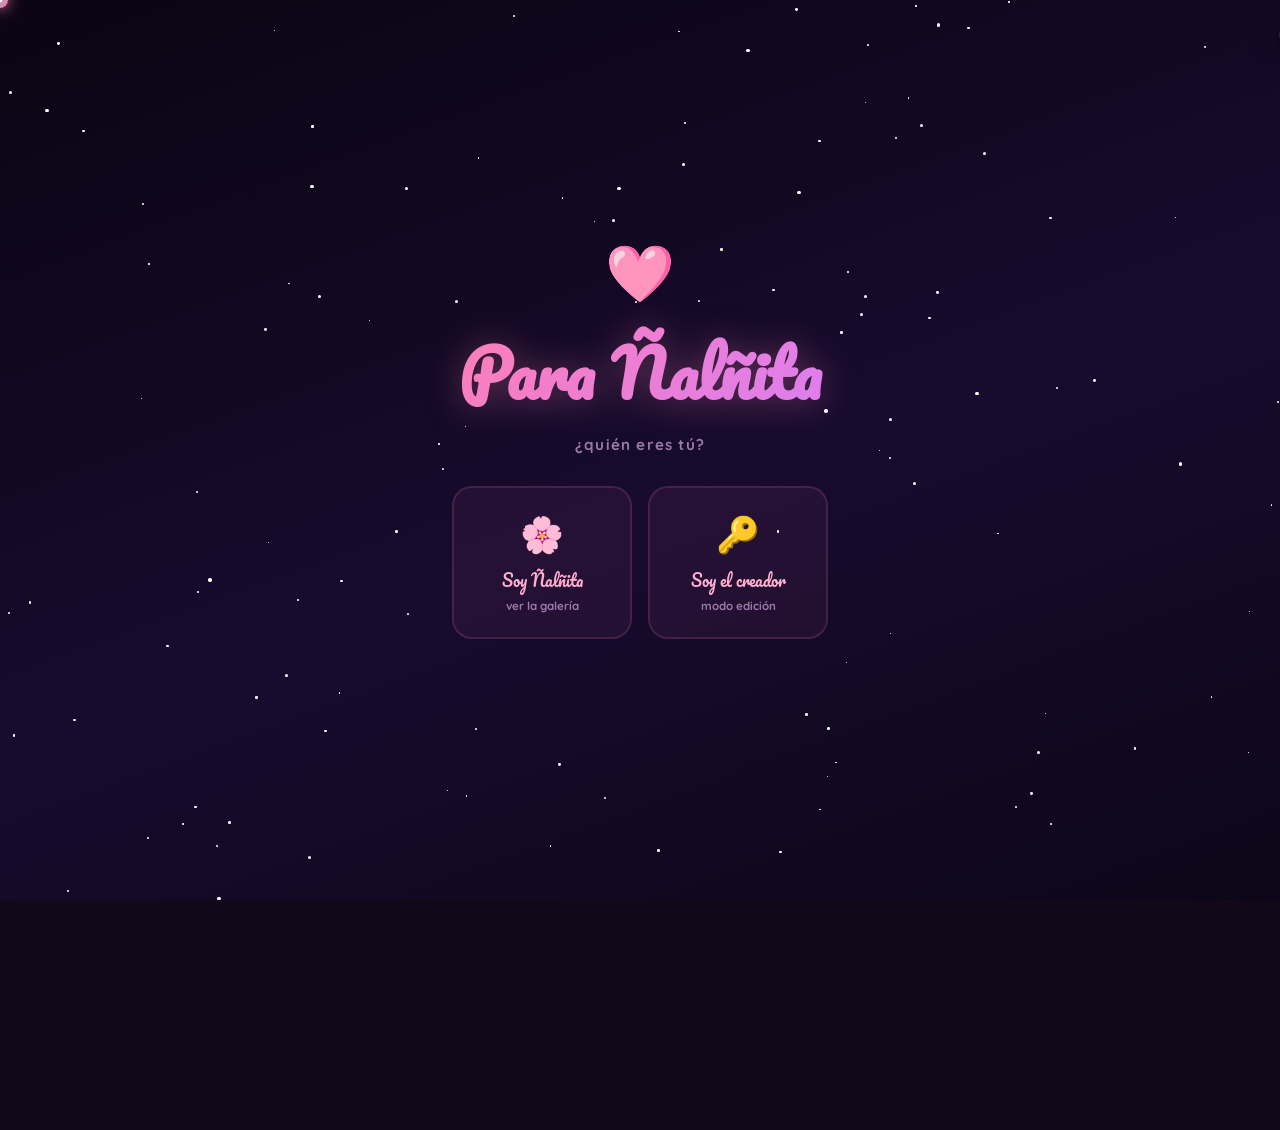
==== index.html @ c42ea097 "Add files via upload" ====
<!DOCTYPE html>
<html lang="es">
<head>
  <meta charset="UTF-8">
  <meta name="viewport" content="width=device-width, initial-scale=1.0">
  <title>Para Ñalñita 🩷</title>
  <link rel="stylesheet" href="styles.css">
</head>
<body>

<div id="cursor"></div>
<div id="cursor-dot"></div>
<div id="bg"></div>
<div id="grain"></div>
<div id="ep-container" style="position:fixed;inset:0;z-index:2;pointer-events:none;overflow:hidden"></div>
<div id="toast"></div>

<!-- ═══ PANTALLA DE LOGIN ═══ -->
<div id="login-screen">
  <div class="login-bg">
    <div class="star-field" id="login-stars"></div>
  </div>
  <div class="login-inner">
    <div class="login-crown">🩷</div>
    <h1 class="login-title">Para Ñalñita</h1>
    <p class="login-sub">¿quién eres tú?</p>

    <div class="login-cards">

      <!-- Tarjeta ella -->
      <div class="login-card" id="card-guest" onclick="selectRole('guest')">
        <div class="login-card-emoji">🌸</div>
        <div class="login-card-name">Soy Ñalñita</div>
        <div class="login-card-hint">ver la galería</div>
      </div>

      <!-- Tarjeta creador -->
      <div class="login-card" id="card-admin" onclick="selectRole('admin')">
        <div class="login-card-emoji">🔑</div>
        <div class="login-card-name">Soy el creador</div>
        <div class="login-card-hint">modo edición</div>
      </div>

    </div>

    <!-- input contraseña (aparece al seleccionar) -->
    <div class="login-pass-wrap" id="login-pass-wrap">
      <p class="login-pass-label" id="login-pass-label">contraseña</p>
      <input type="password" id="login-pass-input" placeholder="••••••••"
             onkeydown="if(event.key==='Enter') confirmLogin()">
      <p class="login-pass-err" id="login-pass-err">contraseña incorrecta 💔</p>
      <button class="login-pass-btn" onclick="confirmLogin()">Entrar →</button>
    </div>

  </div>
</div>

<!-- ═══ BIENVENIDA (después del login) ═══ -->
<div id="welcome" style="display:none">
  <div class="wbg">
    <div class="star-field" id="star-field"></div>
  </div>
  <div class="welcome-inner">
    <h1 class="w-para">
      <span class="w-for">Para Ti</span>
      <span class="w-name" id="welcome-name">Hermana Ñalñita</span>
    </h1>
    <p class="w-sub" id="welcome-msg">Con Cariño</p>

    <div class="w-icons">
      <span class="wi" style="animation-delay:0s">🩷</span>
      <span class="wi" style="animation-delay:.15s">✨</span>
      <span class="wi" style="animation-delay:.3s">🌸</span>
      <span class="wi" style="animation-delay:.45s">🐢</span>
      <span class="wi" style="animation-delay:.6s">🎵</span>
      <span class="wi" style="animation-delay:.75s">🌸</span>
      <span class="wi" style="animation-delay:.9s">✨</span>
      <span class="wi" style="animation-delay:1.05s">🩷</span>
    </div>

    <button class="btn-enter" onclick="enterGallery()">
      <span>Entrar ✨</span>
      <span class="btn-enter-arrow">→</span>
    </button>
  </div>
</div>

<!-- ═══ PRINCIPAL ═══ -->
<div id="main">
  <header class="site-header">
    <div class="header-rule"></div>
    <div class="title-wrap">
      <span class="title-deco left">🌸</span>
      <h1 class="site-title">Para Ñalñita</h1>
      <span class="title-deco right">🌸</span>
    </div>
    <p class="site-sub">🎵 toca un personaje para escuchar su canción 🎵</p>
  </header>

  <div class="gallery-wrap" id="gallery">
    <!-- solo admin ve este botón -->
    <div class="add-card" id="add-card-btn" onclick="openAdd()" style="display:none">
      <div class="add-plus">＋</div>
      <span>Agregar</span>
    </div>
  </div>
</div>

<!-- ═══ REPRODUCTOR ═══ -->
<div id="player">
  <img id="p-img" src="" alt="">
  <div id="p-info">
    <div id="p-name">—</div>
    <div id="p-song">—</div>
  </div>
  <div class="wave" id="p-wave">
    <div class="wb"></div><div class="wb"></div><div class="wb"></div>
    <div class="wb"></div><div class="wb"></div><div class="wb"></div>
  </div>
  <input type="range" id="p-vol" min="0" max="1" step="0.01" value="0.75" title="Volumen">
  <button class="pbtn" id="btn-pp" onclick="togglePlay()">⏸</button>
</div>

<div id="lyrics-panel">
  <div class="lp-title">🎵</div>
  <div id="lp-lines-wrap">
    <ul id="lp-lines"></ul>
  </div>
</div>

<!-- orbes de luz fondo -->
<div class="orb" style="width:340px;height:340px;top:10%;left:5%;background:radial-gradient(circle,rgba(255,126,179,.35),transparent);animation-duration:12s;animation-delay:0s"></div>
<div class="orb" style="width:260px;height:260px;top:55%;right:8%;background:radial-gradient(circle,rgba(217,126,245,.3),transparent);animation-duration:15s;animation-delay:-5s"></div>
<div class="orb" style="width:200px;height:200px;bottom:15%;left:35%;background:radial-gradient(circle,rgba(168,85,247,.25),transparent);animation-duration:10s;animation-delay:-3s"></div>
<div class="orb" style="width:180px;height:180px;top:30%;right:30%;background:radial-gradient(circle,rgba(99,102,241,.2),transparent);animation-duration:18s;animation-delay:-8s"></div>

<!-- ═══ BOTÓN FLOTANTE MENSAJES ═══ -->
<button id="msg-fab" onclick="openMemModal()" title="Mensajes para ti">
  💌
  <span id="msg-fab-badge"></span>
</button>

<!-- ═══ BOTÓN DEDICATORIA — tarjeta grande ═══ -->
<div class="dedica-fab" id="fab-dedica2" onclick="openDedica(2)">
  <div class="dedica-fab-border"></div>
  <div class="dedica-fab-inner">
    <img class="dedica-fab-img" id="dedica-fab-img" src="Val.png"
         onerror="this.src='https://via.placeholder.com/160x213/1a0a2e/a855f7?text=🎵'">
    <div class="dedica-fab-overlay"></div>
    <div class="dedica-fab-play">▶</div>
    <div class="dedica-fab-content">
      <div class="dedica-fab-note">💜 para ti</div>
      <div class="dedica-fab-song">The Messenger</div>
      <div class="dedica-fab-artist">Linkin Park</div>
    </div>
  </div>
</div>

<!-- ═══ MODAL DEDICATORIA — The Messenger ═══ -->
<div class="dedica-modal" id="dedica-modal-2">
  <div class="dedica-modal-back" onclick="closeDedica(2)"></div>
  <div class="dedica-modal-box">
    <button class="dedica-modal-x" onclick="closeDedica(2)">✕</button>
    <div class="dedica-modal-hdr">
      <div class="dedica-modal-hdr-bg" id="dm2-bg"></div>
      <div class="dedica-modal-hdr-inner">
        <img class="dedica-modal-img" id="dm2-img" src="" alt="">
        <div class="dedica-modal-title">Para ti</div>
        <div class="dedica-modal-sub" style="color:rgba(99,102,241,.8)">otro recuerdo especial 💜</div>
      </div>
    </div>
    <div class="dedica-modal-body">
      <div class="dedica-player">
        <span class="dedica-player-icon">🎵</span>
        <div class="dedica-player-info">
          <div class="dedica-player-song">The Messenger</div>
          <div class="dedica-player-artist">Linkin Park</div>
        </div>
        <button class="dedica-play-btn" id="dm2-btn" onclick="toggleDedica(2)">▶</button>
      </div>
      <div class="dedica-lyrics-box" id="dm2-lyrics">
        <div id="dm2-lines"></div>
      </div>
      <!-- ESCRIBE AQUÍ TU CARTA PARA EL RECUERDO 2 -->
      <div class="dedica-carta" id="dm2-carta">
        Hermana Ñalñita, ya son unos añitos que te conozco, y la verdad me alegra mucho tenerte en mi vida.
Quiero decirte que te quiero y te aprecio muchísimo como amiga. Me divierto mucho jugando contigo o cuando estamos chismeando.
Sabes que para cualquier cosa estoy aquí para ti.
Te dedico esta canción, espero que te guste. 
Puse esa imagen por que el cel donde tenia cuando jugabamos plato se petateo 😿
      </div>
    </div>
  </div>
</div>

<!-- ═══ MODAL PERSONAJE ═══ -->
<div id="modal">
  <div id="modal-back" onclick="closeModal()"></div>
  <div id="modal-back-img"></div>
  <div id="modal-box">
    <button id="modal-x" onclick="closeModal()">✕</button>
    <div class="modal-hdr">
      <div class="modal-hdr-bg" id="modal-hdr-bg"></div>
      <div class="modal-hdr-overlay"></div>
      <div class="modal-hdr-inner">
        <img id="modal-img" src="" alt="">
        <div id="modal-name"></div>
        <div id="modal-series"></div>
      </div>
    </div>
    <div class="modal-body">
      <div class="mini-player">
        <span class="mini-note">🎵</span>
        <div class="mini-info">
          <div class="mini-song" id="m-song"></div>
          <div class="mini-now">reproduciendo ahora</div>
        </div>
        <div class="mini-wave">
          <div class="mwb" id="mwb1"></div><div class="mwb" id="mwb2"></div>
          <div class="mwb" id="mwb3"></div><div class="mwb" id="mwb4"></div>
        </div>
      </div>
      <div class="lyrics-box">
        <span class="sec-lbl">🎤 letras</span>

        <!-- barra admin: solo visible si isAdmin -->
        <div class="lyrics-admin-bar" id="lyrics-admin-bar" style="display:none">
          <input class="fetch-artist-input" id="fetch-artist"
                 placeholder="artista (ej: Paulo Londra)">
          <button class="btn-fetch-lyrics" id="btn-fetch" onclick="adminFetchLyrics()">
            <span id="fetch-icon">🔍</span> Buscar letras
          </button>
          <span class="fetch-status" id="fetch-status"></span>
        </div>

        <div id="modal-lyrics"></div>
      </div>
      <div class="dedica-wrap">
        <div class="dedica-top">
          <span class="dedica-ico">💌</span>
          <div>
            <div class="dedica-title">Mensajes para ti</div>
            <div class="dedica-hint">escribe lo que sientas, se guarda aquí para siempre</div>
          </div>
        </div>
        <div class="saved-cards" id="saved-cards"></div>
        <textarea class="dedica-ta" id="dedica-ta" placeholder="escribe algo bonito aquí... 🌸" rows="3"></textarea>
        <div class="dedica-footer">
          <button class="btn-save" onclick="saveDedica()">guardar 🩷</button>
          <span class="save-ok" id="save-ok">¡guardado! ✨</span>
        </div>
      </div>
    </div>
  </div>
</div>

<!-- ═══ MODAL MENSAJES / RECUERDOS ═══ -->
<div id="mem-modal">
  <div id="mem-back" onclick="closeMemModal()"></div>
  <div id="mem-box">
    <div class="mem-hdr">
      <span class="mem-hdr-icon">💌</span>
      <div class="mem-hdr-info">
        <div class="mem-hdr-title">Mensajes para ti</div>
        <div class="mem-hdr-sub" id="mem-count">cargando...</div>
      </div>
      <button id="mem-x" onclick="closeMemModal()">✕</button>
    </div>

    <div id="mem-list"></div>

    <!-- Formulario solo visible para admin -->
    <div class="mem-form" id="mem-form" style="display:none">
      <div class="mem-img-drop" id="mem-img-drop" onclick="document.getElementById('mem-fi').click()">
        <div class="mem-img-placeholder" id="mem-img-placeholder">
          <span class="mem-img-placeholder-icon">🖼</span>
          <span class="mem-img-placeholder-text">Agregar imagen (opcional)</span>
        </div>
      </div>
      <input type="file" id="mem-fi" accept="image/*" style="display:none"
             onchange="previewMemImg()">
      <textarea class="mem-textarea" id="mem-text"
                placeholder="escribe un mensaje o recuerdo para ella... 🌸" rows="3"></textarea>
      <button class="mem-send" onclick="addMemory()">Enviar mensaje 🩷</button>
    </div>
  </div>
</div>

<!-- ═══ MODAL AGREGAR PERSONAJE (solo admin) ═══ -->
<div id="add-modal">
  <div id="add-bg" onclick="closeAdd()"></div>
  <div id="add-box">
    <div class="fm-title">+ Nuevo Personaje</div>
    <div class="fm-g">
      <label class="fm-l">Nombre</label>
      <input class="fm-i" id="fn" placeholder="Kirby, Paulo Londra...">
    </div>
    <div class="fm-g">
      <label class="fm-l">Serie / Artista</label>
      <input class="fm-i" id="fseries" placeholder="Kirby's Dream Land...">
    </div>
    <div class="fm-g">
      <label class="fm-l">Categoría</label>
      <select class="fm-i" id="fcat">
        <option value="kirby">Kirby</option>
        <option value="paulo">Paulo</option>
        <option value="alondra">Alondra</option>
        <option value="peach">🍑 Peach</option>
        <option value="fav">⭐ Favorito</option>
      </select>
    </div>
    <div class="fm-g">
      <label class="fm-l">🖼 Imagen</label>
      <div class="file-drop" id="img-drop" onclick="document.getElementById('fi').click()">
        <div class="file-drop-preview" id="img-preview">
          <span class="file-drop-icon">🖼</span>
          <span class="file-drop-text">Toca para elegir imagen</span>
          <span class="file-drop-hint">.jpg .png .webp .gif</span>
        </div>
      </div>
      <input type="file" id="fi" accept="image/*" style="display:none"
             onchange="previewFile('fi','img-preview','img-drop','image')">
    </div>
    <div class="fm-g">
      <label class="fm-l">🎵 Canción (mp3)</label>
      <div class="file-drop" id="song-drop" onclick="document.getElementById('fa').click()">
        <div class="file-drop-preview" id="song-preview">
          <span class="file-drop-icon">🎵</span>
          <span class="file-drop-text">Toca para elegir canción</span>
          <span class="file-drop-hint">.mp3 .ogg .wav</span>
        </div>
      </div>
      <input type="file" id="fa" accept="audio/*" style="display:none"
             onchange="previewFile('fa','song-preview','song-drop','audio')">
    </div>
    <div class="fm-g">
      <label class="fm-l">Nombre de la canción</label>
      <input class="fm-i" id="fsn" placeholder="Nena Maldición">
    </div>
    <div class="fm-g">
      <label class="fm-l">📝 Letras sincronizadas</label>
      <textarea class="fm-ta" id="fly" rows="5"
        placeholder="0:00 primera línea&#10;0:05 segunda línea&#10;0:10 tercera línea"></textarea>
      <div class="fm-hint">Formato: minuto:segundo espacio letra — ej: 0:15 te quiero mucho</div>
    </div>
    <button class="fm-btn" onclick="addChar()">Agregar a la galería</button>
  </div>
</div>

<audio id="aud"></audio>
<script src="data.js"></script>
<script src="app.js"></script>
</body>
</html>
---- styles.css ----
/* =====================================================
   styles.css
   ===================================================== */

@import url('https://fonts.googleapis.com/css2?family=Quicksand:wght@500;600;700&family=Pacifico&family=Klee+One&display=swap');

:root {
  --bg0:   #110818;
  --bg1:   #1a0f28;
  --card:  #1e1130;
  --rose:  #ff7eb3;
  --rose2: #ffaed0;
  --rose3: #ffd6ea;
  --lila:  #d97ef5;
  --lila2: #ead5ff;
  --peach: #ffb7a0;
  --white: #fff0f8;
  --muted: #9b7aaa;
  --r:     24px;
}

*, *::before, *::after { margin:0; padding:0; box-sizing:border-box; cursor:none !important; }
html { scroll-behavior:smooth; }
body { font-family:'Quicksand',sans-serif; background:var(--bg0); color:var(--white); min-height:100vh; overflow-x:hidden; }

/* CURSOR */
#cursor { width:16px;height:16px;background:radial-gradient(circle at 35% 35%,rgba(255,255,255,.6),var(--rose));border-radius:50%;position:fixed;z-index:99999;pointer-events:none;transform:translate(-50%,-50%);transition:width .2s,height .2s,background .25s;box-shadow:0 0 14px rgba(255,126,179,.8),0 0 28px rgba(255,126,179,.3);mix-blend-mode:screen; }
#cursor.big { width:40px;height:40px;background:radial-gradient(circle at 35% 35%,rgba(255,255,255,.5),var(--lila));box-shadow:0 0 22px rgba(217,126,245,.8); }
#cursor-dot { width:5px;height:5px;background:var(--rose3);border-radius:50%;position:fixed;z-index:99998;pointer-events:none;transform:translate(-50%,-50%);transition:left .09s,top .09s; }

/* FONDO */
#bg { position:fixed;inset:0;z-index:0;background:radial-gradient(ellipse 70% 55% at 15% 15%,rgba(255,126,179,.13) 0%,transparent 65%),radial-gradient(ellipse 55% 45% at 85% 75%,rgba(217,126,245,.12) 0%,transparent 60%),radial-gradient(ellipse 40% 35% at 50% 50%,rgba(255,183,160,.07) 0%,transparent 70%),var(--bg0); }
#grain { position:fixed;inset:0;z-index:1;pointer-events:none;opacity:.22;background-image:url("data:image/svg+xml,%3Csvg viewBox='0 0 256 256' xmlns='http://www.w3.org/2000/svg'%3E%3Cfilter id='n'%3E%3CfeTurbulence type='fractalNoise' baseFrequency='0.9' numOctaves='4' stitchTiles='stitch'/%3E%3C/filter%3E%3Crect width='100%25' height='100%25' filter='url(%23n)'/%3E%3C/svg%3E");background-size:180px; }

.ep { position:fixed;pointer-events:none;z-index:2;animation:epFloat linear infinite;user-select:none; }
@keyframes epFloat { 0%{transform:translateY(106vh) rotate(0deg);opacity:0}7%{opacity:.75}93%{opacity:.75}100%{transform:translateY(-6vh) rotate(540deg);opacity:0} }

/* BIENVENIDA */
#welcome { position:fixed;inset:0;z-index:5000;display:flex;align-items:center;justify-content:center;flex-direction:column;transition:opacity 1s ease,transform 1s ease; }
#welcome.out { opacity:0;transform:scale(1.06);pointer-events:none; }
.wbg { position:absolute;inset:0;background:linear-gradient(160deg,#0a0412 0%,#180b2e 55%,#0d0618 100%);overflow:hidden; }
.star { position:absolute;border-radius:50%;background:#fff;animation:twk ease-in-out infinite; }
@keyframes twk { 0%,100%{opacity:.12;transform:scale(1)}50%{opacity:.9;transform:scale(1.6)} }
.glow-line { position:absolute;height:1px;opacity:0;background:linear-gradient(90deg,transparent,var(--rose),var(--lila),transparent);animation:glowScan linear infinite;pointer-events:none; }
@keyframes glowScan { 0%{opacity:0;transform:translateY(-80px)}10%{opacity:.35}90%{opacity:.35}100%{opacity:0;transform:translateY(110vh)} }

.welcome-inner { position:relative;z-index:2;text-align:center;padding:2rem;max-width:560px; }
.w-eyebrow { font-size:.85rem;letter-spacing:.4em;font-weight:700;text-transform:uppercase;color:var(--rose2);opacity:.8;margin-bottom:.8rem;animation:fadeUp .8s ease .2s both; }
.w-para { line-height:.9;animation:fadeUp .8s ease .4s both; }
.w-for { font-family:'Quicksand',sans-serif;font-size:clamp(2rem,5.5vw,3.5rem);font-weight:700;color:var(--rose2);display:block;opacity:.7;letter-spacing:.14em;text-transform:uppercase; }
.w-name { font-family:'Pacifico',cursive;font-size:clamp(3.8rem,11vw,7.5rem);display:block;background:linear-gradient(130deg,var(--rose),var(--lila),var(--rose2),var(--peach));background-size:250% 250%;-webkit-background-clip:text;-webkit-text-fill-color:transparent;background-clip:text;animation:fadeUp .8s ease .4s both,nameShift 4s ease infinite .9s;filter:drop-shadow(0 0 32px rgba(255,126,179,.45)); }
@keyframes nameShift { 0%,100%{background-position:0% 50%}50%{background-position:100% 50%} }
.w-sub { color:var(--muted);font-size:1rem;font-weight:600;margin-top:.9rem;animation:fadeUp .8s ease .7s both; }
.w-sub span { color:var(--rose2); }
.w-icons { display:flex;justify-content:center;gap:.65rem;margin-top:1.5rem;font-size:1.5rem;animation:fadeUp .8s ease 1s both; }
.wi { animation:wiPop ease-in-out infinite; }
@keyframes wiPop { 0%,100%{transform:scale(1) rotate(-5deg)}50%{transform:scale(1.4) rotate(5deg)} }

.btn-enter { margin-top:2.2rem;display:inline-flex;align-items:center;gap:.7rem;background:linear-gradient(135deg,var(--rose),var(--lila));background-size:200% 200%;animation:fadeUp .8s ease 1.2s both,btnShift 3s ease infinite 1.5s;border:none;border-radius:100px;padding:.9rem 2.6rem;font-family:'Quicksand',sans-serif;font-weight:700;font-size:1.1rem;color:#fff;cursor:pointer !important;letter-spacing:.06em;box-shadow:0 8px 32px rgba(255,126,179,.45),0 2px 0 rgba(255,255,255,.15) inset;position:relative;overflow:hidden;transition:box-shadow .3s; }
@keyframes btnShift { 0%,100%{background-position:0% 50%}50%{background-position:100% 50%} }
.btn-enter::before { content:'';position:absolute;inset:0;background:linear-gradient(90deg,transparent,rgba(255,255,255,.25),transparent);transform:translateX(-100%); }
.btn-enter:hover::before { transform:translateX(100%);transition:transform .5s ease; }
.btn-enter:hover { box-shadow:0 12px 44px rgba(255,126,179,.7); }
.btn-enter-arrow { transition:transform .3s; }
.btn-enter:hover .btn-enter-arrow { transform:translateX(5px); }
@keyframes fadeUp { from{opacity:0;transform:translateY(22px)}to{opacity:1;transform:translateY(0)} }

/* HEADER */
.site-header { text-align:center;padding:3rem 1rem 1.5rem;position:relative; }
.header-rule { width:100%;max-width:500px;height:2px;margin:0 auto 2rem;background:linear-gradient(90deg,transparent,var(--rose),var(--lila),var(--rose),transparent);opacity:.45;border-radius:1px; }
.title-wrap { position:relative;display:inline-block; }
.title-deco { position:absolute;top:50%;transform:translateY(-50%);font-size:1.6rem;opacity:.5;animation:decoPop 2.5s ease-in-out infinite;pointer-events:none; }
.title-deco.left  { right:calc(100% + .8rem); }
.title-deco.right { left:calc(100% + .8rem); }
@keyframes decoPop { 0%,100%{transform:translateY(-50%) scale(1) rotate(-8deg)}50%{transform:translateY(-60%) scale(1.25) rotate(8deg)} }
.site-title { font-family:'Pacifico',cursive;font-size:clamp(2.4rem,5.5vw,4.5rem);background:linear-gradient(130deg,var(--rose),var(--lila),var(--rose2));background-size:250% 250%;-webkit-background-clip:text;-webkit-text-fill-color:transparent;background-clip:text;animation:nameShift 5s ease infinite;filter:drop-shadow(0 2px 16px rgba(255,126,179,.3));line-height:1.1; }
.site-sub { color:var(--muted);font-size:.85rem;font-weight:700;margin-top:.5rem;letter-spacing:.08em; }

/* FILTROS */
.filter-bar { display:flex;justify-content:center;gap:.55rem;margin-top:1.4rem;flex-wrap:wrap; }
.fpill { background:rgba(255,126,179,.06);border:1.5px solid rgba(255,126,179,.18);border-radius:100px;padding:.38rem 1.1rem;font-size:.78rem;font-weight:700;color:var(--muted);cursor:pointer !important;transition:all .22s ease;letter-spacing:.05em; }
.fpill:hover,.fpill.active { background:linear-gradient(135deg,rgba(255,126,179,.22),rgba(217,126,245,.22));border-color:var(--rose);color:var(--rose2);transform:translateY(-2px);box-shadow:0 4px 14px rgba(255,126,179,.18); }

/* ══════════════════════════════════════════
   GALERÍA
══════════════════════════════════════════ */
.gallery-wrap {
  max-width: 980px;
  margin: 2rem auto;
  padding: 0 2rem 11rem;
  display: grid;
  grid-template-columns: repeat(4, 1fr);
  gap: 1.3rem;
}
@media (max-width: 980px) { .gallery-wrap { grid-template-columns: repeat(3,1fr); } }
@media (max-width: 660px) { .gallery-wrap { grid-template-columns: repeat(2,1fr); } }

/* ── tarjeta normal ── */
.char-card {
  position: relative; border-radius: var(--r); overflow: hidden;
  aspect-ratio: 1; cursor: pointer !important;
  background: var(--card);
  border: 1.5px solid rgba(255,126,179,.12);
  box-shadow: 0 6px 24px rgba(0,0,0,.5);
  transition: transform .38s cubic-bezier(.34,1.56,.64,1), box-shadow .3s;
  animation: cardIn .6s ease both;
  /* forzar tamaño consistente aunque no haya imagen */
  min-height: 0;
  width: 100%;
}
@keyframes cardIn {
  0%   { opacity:0; transform:scale(.55) translateY(40px) rotate(-6deg); }
  70%  { transform:scale(1.04) translateY(-4px) rotate(1deg); }
  100% { opacity:1; transform:scale(1) translateY(0) rotate(0deg); }
}

/* hover normal */
.char-card:hover {
  transform: scale(1.07) translateY(-8px);
  box-shadow: 0 22px 50px rgba(0,0,0,.6), 0 0 0 2px rgba(255,126,179,.4);
  z-index: 2;
}
.char-card:nth-child(2n):hover { transform: scale(1.07) translateY(-8px) rotate(.8deg); }
.char-card:nth-child(3n):hover { transform: scale(1.07) translateY(-8px) rotate(-.8deg); }

/* imagen */
.char-card img {
  width:100%; height:100%; object-fit:cover; display:block;
  transition: transform .55s ease, filter .4s;
  filter: brightness(.88) saturate(1.1);
}
.char-card:hover img { transform: scale(1.13); filter: brightness(1.05) saturate(1.3); }

/* shimmer de luz al hover */
.char-card::after {
  content: '';
  position: absolute; top: 0; left: -75%;
  width: 50%; height: 100%;
  background: linear-gradient(90deg, transparent, rgba(255,255,255,.07), transparent);
  transform: skewX(-18deg);
  transition: left .6s ease;
  pointer-events: none; z-index: 4;
}
.char-card:hover::after { left: 130%; }

/* overlay gradiente */
.card-ov {
  position: absolute; inset: 0;
  background: linear-gradient(
    to top,
    rgba(15,4,28,.96) 0%,
    rgba(160,40,120,.22) 50%,
    transparent 100%
  );
  opacity: 0; transition: opacity .32s;
  display: flex; flex-direction: column; justify-content: flex-end; padding: 1.2rem;
}
.char-card:hover .card-ov { opacity: 1; }

.ov-name {
  font-family: 'Pacifico', cursive; font-size: 1.15rem;
  color: var(--white); transform: translateY(10px); transition: transform .3s;
  text-shadow: 0 2px 10px rgba(0,0,0,.6);
}
.char-card:hover .ov-name { transform: translateY(0); }

.ov-song {
  font-size: .73rem; font-weight: 700; color: var(--rose2); margin-top: 4px;
  transform: translateY(10px); transition: transform .3s .05s;
  display: flex; align-items: center; gap: .3rem;
}
.char-card:hover .ov-song { transform: translateY(0); }

/* borde arcoíris hover */
.card-glow {
  position: absolute; inset: -2px; border-radius: calc(var(--r)+2px);
  background: linear-gradient(135deg,var(--rose),var(--lila),var(--peach),var(--rose2),var(--rose));
  background-size: 300% 300%;
  animation: glowShift 2.2s linear infinite paused;
  z-index: -1; opacity: 0; transition: opacity .3s;
}
.char-card:hover .card-glow { opacity: 1; animation-play-state: running; }
@keyframes glowShift { 0%{background-position:0%} 100%{background-position:300%} }

/* playing */
.char-card.playing {
  animation: cardIn .6s ease both, playPulse 2.2s ease-in-out infinite;
  box-shadow: 0 0 0 2.5px var(--rose), 0 0 40px rgba(255,126,179,.6);
}
@keyframes playPulse {
  0%,100% { box-shadow: 0 0 0 2.5px var(--rose),   0 0 30px rgba(255,126,179,.4); }
  50%     { box-shadow: 0 0 0 3.5px var(--lila), 0 0 60px rgba(217,126,245,.75); }
}

/* badge nota */
.note-badge {
  position: absolute; top: 10px; right: 10px; z-index: 3;
  background: rgba(14,6,22,.85); border: 1px solid rgba(255,126,179,.35);
  border-radius: 50%; width: 34px; height: 34px;
  display: flex; align-items: center; justify-content: center; font-size: 15px;
  transform: scale(0) rotate(-20deg);
  transition: transform .34s cubic-bezier(.34,1.56,.64,1);
  box-shadow: 0 2px 12px rgba(0,0,0,.5);
}
.char-card:hover .note-badge, .char-card.playing .note-badge { transform: scale(1) rotate(0deg); }
.char-card.playing .note-badge { animation: noteSpin 2s ease-in-out infinite; }
@keyframes noteSpin { 0%,100%{transform:scale(1) rotate(0deg)} 50%{transform:scale(1.25) rotate(15deg)} }

/* cat badge normal */
.cat-badge {
  position: absolute; top: 10px; left: 10px; z-index: 3;
  background: rgba(14,6,22,.8); border: 1px solid rgba(255,126,179,.22);
  border-radius: 100px; padding: .2rem .65rem;
  font-size: .62rem; font-weight: 700; letter-spacing: .07em;
  text-transform: uppercase; color: var(--rose2);
}

/* ════════════════════════════════════════
   TARJETAS PAULO — ligeramente más grandes, borde dorado
════════════════════════════════════════ */
.char-card.cat-paulo {
  /* misma columna que las demás pero un poco más elevada */
  border: 2px solid rgba(245,200,66,.3);
  box-shadow: 0 6px 28px rgba(0,0,0,.55), 0 0 16px rgba(245,200,66,.08);
  animation: cardInPaulo .7s ease both;
  transform-origin: center bottom;
}
@keyframes cardInPaulo {
  0%   { opacity:0; transform:scale(.55) translateY(45px) rotate(-5deg); }
  65%  { transform:scale(1.05) translateY(-6px) rotate(1.2deg); }
  100% { opacity:1; transform:scale(1) translateY(0) rotate(0deg); }
}

/* hover Paulo — un poco más que las normales */
.char-card.cat-paulo:hover {
  transform: scale(1.1) translateY(-10px);
  box-shadow:
    0 26px 56px rgba(0,0,0,.65),
    0 0 0 2.5px rgba(245,200,66,.75),
    0 0 40px rgba(245,200,66,.18);
  z-index: 3;
}

/* borde dorado animado en Paulo */
.char-card.cat-paulo .card-glow {
  background: linear-gradient(135deg, #f5c842, #ffe07a, #d97ef5, #ffaed0, #f5c842);
  background-size: 300% 300%;
  animation: goldShift 2s linear infinite paused;
}
.char-card.cat-paulo:hover .card-glow { opacity: 1; animation-play-state: running; }
@keyframes goldShift { 0%{background-position:0%} 100%{background-position:300%} }

/* badge Paulo dorado */
.char-card.cat-paulo .cat-badge {
  background: linear-gradient(135deg, rgba(245,200,66,.25), rgba(14,6,22,.85));
  border-color: rgba(245,200,66,.55);
  color: #f5e07a;
}

/* nota badge Paulo dorado */
.char-card.cat-paulo .note-badge {
  background: linear-gradient(135deg, rgba(245,200,66,.2), rgba(14,6,22,.9));
  border-color: rgba(245,200,66,.45);
}

/* overlay Paulo */
.char-card.cat-paulo .card-ov {
  background: linear-gradient(to top, rgba(12,4,22,.95) 0%, rgba(80,50,0,.18) 55%, transparent 100%);
}
.char-card.cat-paulo .ov-song { color: #f5e07a; }

/* resplandor dorado siempre presente (sutil) */
.char-card.cat-paulo::before {
  content: '';
  position: absolute; inset: 0; border-radius: var(--r);
  background: radial-gradient(ellipse at 50% 100%, rgba(245,200,66,.07), transparent 70%);
  pointer-events: none; z-index: 1;
  transition: opacity .3s;
}
.char-card.cat-paulo:hover::before {
  background: radial-gradient(ellipse at 50% 100%, rgba(245,200,66,.16), transparent 70%);
}

/* estrellita decorativa hover */
.char-card.cat-paulo .note-badge::after {
  content: '✦';
  position: absolute; top: -18px; right: -2px;
  font-size: .65rem; color: #f5e07a;
  opacity: 0; transform: translateY(4px);
  transition: opacity .3s, transform .3s;
  text-shadow: 0 0 6px rgba(245,200,66,.9);
}
.char-card.cat-paulo:hover .note-badge::after { opacity: 1; transform: translateY(0); }

/* playing Paulo */
.char-card.cat-paulo.playing {
  animation: cardInPaulo .7s ease both, pauloPlayPulse 2.2s ease-in-out infinite;
}
@keyframes pauloPlayPulse {
  0%,100% { box-shadow: 0 0 0 2.5px #f5c842, 0 0 30px rgba(245,200,66,.4); }
  50%     { box-shadow: 0 0 0 4px   #ffe07a, 0 0 60px rgba(245,224,66,.65); }
}

/* ── botón agregar ── */
.add-card {
  border-radius: var(--r); aspect-ratio: 1;
  background: rgba(255,126,179,.04);
  border: 2px dashed rgba(255,126,179,.16);
  display: flex; flex-direction: column;
  align-items: center; justify-content: center; gap: .5rem;
  cursor: pointer !important; transition: all .3s ease;
  color: rgba(255,126,179,.38); font-weight: 700; font-size: .88rem;
}
.add-card:hover {
  border-color: var(--rose); color: var(--rose);
  background: rgba(255,126,179,.08);
  transform: scale(1.05) rotate(2deg);
  box-shadow: 0 8px 24px rgba(255,126,179,.15);
}
.add-plus { font-size: 2.8rem; line-height:1; transition: transform .3s; }
.add-card:hover .add-plus { transform: rotate(90deg) scale(1.15); }

/* REPRODUCTOR */
#player { position:fixed;bottom:1.5rem;left:50%;z-index:1000;transform:translateX(-50%) translateY(130px);opacity:0;transition:all .5s cubic-bezier(.34,1.56,.64,1);background:rgba(22,10,36,.92);backdrop-filter:blur(26px) saturate(1.6);border:1.5px solid rgba(255,126,179,.25);border-radius:100px;padding:.75rem 1.5rem;display:flex;align-items:center;gap:1rem;min-width:360px;max-width:92vw;box-shadow:0 8px 40px rgba(0,0,0,.6),0 0 0 1px rgba(255,255,255,.04) inset,0 0 30px rgba(255,126,179,.07); }
#player.on { transform:translateX(-50%) translateY(0);opacity:1; }
#p-img { width:44px;height:44px;border-radius:50%;object-fit:cover;border:2px solid rgba(255,126,179,.5);animation:pSpin 6s linear infinite paused;flex-shrink:0;box-shadow:0 0 14px rgba(255,126,179,.3); }
#p-img.go { animation-play-state:running; }
@keyframes pSpin { 100%{transform:rotate(360deg)} }
#p-info { flex:1;min-width:0; }
#p-name { font-family:'Pacifico',cursive;font-size:.88rem;color:var(--rose2);white-space:nowrap;overflow:hidden;text-overflow:ellipsis; }
#p-song { font-size:.72rem;font-weight:700;color:var(--muted);margin-top:2px;white-space:nowrap;overflow:hidden;text-overflow:ellipsis; }
.wave { display:flex;align-items:flex-end;gap:2.5px;height:20px; }
.wb { width:3px;border-radius:2px;background:linear-gradient(to top,var(--rose),var(--lila));animation:wbA ease-in-out infinite paused; }
.wb:nth-child(1){height:6px;animation-delay:0s;animation-duration:.7s}.wb:nth-child(2){height:13px;animation-delay:.1s;animation-duration:.9s}.wb:nth-child(3){height:19px;animation-delay:.05s;animation-duration:.6s}.wb:nth-child(4){height:10px;animation-delay:.15s;animation-duration:.8s}.wb:nth-child(5){height:16px;animation-delay:.08s;animation-duration:.75s}.wb:nth-child(6){height:8px;animation-delay:.2s;animation-duration:.65s}
.wave.go .wb { animation-play-state:running; }
@keyframes wbA { 0%,100%{transform:scaleY(.3)}50%{transform:scaleY(1.2)} }
.pbtn { background:linear-gradient(135deg,var(--rose),var(--lila));border:none;border-radius:50%;width:36px;height:36px;font-size:13px;cursor:pointer !important;color:#fff;flex-shrink:0;display:flex;align-items:center;justify-content:center;box-shadow:0 3px 14px rgba(255,126,179,.4);transition:transform .2s,box-shadow .2s; }
.pbtn:hover { transform:scale(1.14);box-shadow:0 5px 22px rgba(255,126,179,.65); }
#p-vol { width:54px;accent-color:var(--rose);cursor:pointer !important; }

/* PANEL LETRAS */
#lyrics-panel { position:fixed;right:1.4rem;top:50%;z-index:900;transform:translateY(-50%) translateX(130%);opacity:0;transition:all .5s cubic-bezier(.34,1.56,.64,1);width:210px;background:rgba(22,10,36,.88);backdrop-filter:blur(18px);border:1.5px solid rgba(255,126,179,.18);border-radius:18px;padding:1.1rem .9rem;box-shadow:0 8px 32px rgba(0,0,0,.5); }
#lyrics-panel.on { transform:translateY(-50%) translateX(0);opacity:1; }
.lp-title { font-family:'Pacifico',cursive;font-size:.9rem;color:var(--rose);text-align:center;margin-bottom:.9rem; }
#lp-lines { list-style:none; }
#lp-lines li { padding:.4rem .55rem;border-radius:8px;font-size:.8rem;color:var(--muted);font-weight:700;transition:all .3s;line-height:1.45; }
#lp-lines li.active { background:linear-gradient(135deg,rgba(255,126,179,.15),rgba(217,126,245,.15));color:var(--rose2);font-size:.88rem;border-left:2.5px solid var(--rose);padding-left:.42rem;transform:translateX(3px); }
#lp-lines li.past { opacity:.28; }

/* MODAL */
#modal { position:fixed;inset:0;z-index:2000;display:flex;align-items:center;justify-content:center;padding:1rem;opacity:0;pointer-events:none;transition:opacity .4s; }
#modal.on { opacity:1;pointer-events:all; }
#modal-back { position:absolute;inset:0;background:rgba(8,3,16,.72);backdrop-filter:blur(16px) saturate(1.5);cursor:pointer !important; }
#modal-back-img { position:absolute;inset:0;background-size:cover;background-position:center;filter:blur(32px) brightness(.28) saturate(1.8);transform:scale(1.15);opacity:0;transition:opacity .6s; }
#modal.on #modal-back-img { opacity:1; }
#modal-box { position:relative;z-index:2;background:rgba(20,9,32,.93);backdrop-filter:blur(28px);border-radius:24px;max-width:580px;width:100%;max-height:90vh;overflow-y:auto;box-shadow:0 24px 80px rgba(0,0,0,.75),0 0 0 1.5px rgba(255,126,179,.18);border:1px solid rgba(255,126,179,.14);transform:scale(.76) translateY(38px) rotate(-2deg);transition:transform .45s cubic-bezier(.34,1.56,.64,1); }
#modal.on #modal-box { transform:scale(1) translateY(0) rotate(0deg); }
#modal-box::-webkit-scrollbar { width:3px; }
#modal-box::-webkit-scrollbar-thumb { background:var(--rose);border-radius:2px; }
#modal-x { position:absolute;top:12px;right:14px;z-index:5;background:rgba(255,255,255,.06);border:1px solid rgba(255,255,255,.1);border-radius:50%;width:30px;height:30px;font-size:14px;display:flex;align-items:center;justify-content:center;color:var(--muted);cursor:pointer !important;transition:transform .25s,color .2s; }
#modal-x:hover { transform:rotate(90deg);color:var(--rose2); }

.modal-hdr { position:relative;overflow:hidden;border-radius:22px 22px 0 0;padding:2.5rem 2rem 2rem; }
.modal-hdr-bg { position:absolute;inset:0;background-size:cover;background-position:center;filter:blur(10px) brightness(.3) saturate(1.7);transform:scale(1.1); }
.modal-hdr-overlay { position:absolute;inset:0;background:linear-gradient(160deg,rgba(255,126,179,.12),rgba(217,126,245,.1));pointer-events:none; }
.modal-hdr-inner { position:relative;z-index:1;text-align:center; }
#modal-img { width:115px;height:115px;border-radius:50%;object-fit:cover;border:3px solid rgba(255,126,179,.6);box-shadow:0 0 28px rgba(255,126,179,.4),0 8px 28px rgba(0,0,0,.5);margin-bottom:.9rem;animation:modalPop .5s cubic-bezier(.34,1.56,.64,1) .15s both; }
@keyframes modalPop { from{transform:scale(.3) rotate(-12deg);opacity:0}to{transform:scale(1);opacity:1} }
#modal-name { font-family:'Pacifico',cursive;font-size:2.2rem;color:var(--white);text-shadow:0 2px 14px rgba(0,0,0,.5); }
#modal-series { color:rgba(255,255,255,.42);font-size:.8rem;font-weight:700;margin-top:.25rem;letter-spacing:.09em;text-transform:uppercase; }

.modal-body { padding:1.4rem 1.6rem 2rem;display:flex;flex-direction:column;gap:1rem; }

.mini-player { background:rgba(255,126,179,.08);border:1px solid rgba(255,126,179,.18);border-radius:14px;padding:.9rem 1rem;display:flex;align-items:center;gap:.9rem; }
.mini-note { font-size:1.4rem; }
.mini-info { flex:1; }
.mini-song { font-family:'Pacifico',cursive;font-size:.95rem;color:var(--rose2); }
.mini-now { font-size:.72rem;font-weight:700;color:var(--muted);margin-top:2px; }
.mini-wave { display:flex;align-items:flex-end;gap:2px;height:16px; }
.mwb { width:3px;border-radius:2px;background:linear-gradient(to top,var(--rose),var(--lila));animation:wbA ease-in-out infinite paused; }
.mwb:nth-child(1){height:5px;animation-delay:0s;animation-duration:.7s}.mwb:nth-child(2){height:10px;animation-delay:.1s;animation-duration:.9s}.mwb:nth-child(3){height:15px;animation-delay:.05s;animation-duration:.6s}.mwb:nth-child(4){height:8px;animation-delay:.15s;animation-duration:.8s}
.mwb.go { animation-play-state:running; }

.lyrics-box { background:rgba(255,255,255,.04);border:1px solid rgba(255,126,179,.1);border-radius:14px;padding:.9rem 1rem;max-height:155px;overflow-y:auto; }
.lyrics-box::-webkit-scrollbar { width:3px; }
.lyrics-box::-webkit-scrollbar-thumb { background:rgba(255,126,179,.4);border-radius:2px; }
.sec-lbl { font-family:'Pacifico',cursive;font-size:.75rem;color:var(--rose);margin-bottom:.6rem;display:block; }
.lyric-line { font-size:.84rem;color:rgba(255,255,255,.3);padding:.28rem .4rem;border-radius:6px;transition:all .3s;line-height:1.55;font-weight:600; }
.lyric-line.cur { color:var(--rose2);background:rgba(255,126,179,.1);border-left:2px solid var(--rose);padding-left:.45rem;transform:translateX(3px); }
.lyric-line.done { opacity:.2; }

/* DEDICATORIA */
.dedica-wrap { position:relative;overflow:hidden;background:linear-gradient(155deg,rgba(255,126,179,.08),rgba(217,126,245,.06));border:1.5px solid rgba(255,126,179,.2);border-radius:20px;padding:1.4rem 1.3rem; }
.dedica-wrap::before { content:'🌸';position:absolute;bottom:10px;right:14px;font-size:3.5rem;opacity:.07;pointer-events:none;transform:rotate(15deg); }
.dedica-wrap::after { content:'';position:absolute;inset:0;pointer-events:none;background:repeating-linear-gradient(0deg,transparent,transparent 28px,rgba(255,126,179,.06) 29px); }
.dedica-top { display:flex;align-items:flex-start;gap:.8rem;margin-bottom:1.1rem;position:relative;z-index:1; }
.dedica-ico { font-size:1.7rem;margin-top:.05rem; }
.dedica-title { font-family:'Pacifico',cursive;font-size:1.1rem;color:var(--rose2);line-height:1.2; }
.dedica-hint { font-size:.72rem;font-weight:700;color:var(--muted);margin-top:.2rem;line-height:1.4; }
.dedica-ta { width:100%;position:relative;z-index:1;background:rgba(0,0,0,.28);border:1.5px solid rgba(255,126,179,.18);border-radius:12px;padding:.88rem 1rem;font-family:'Klee One',cursive;font-size:.96rem;color:var(--white);resize:none;min-height:88px;outline:none;transition:border-color .22s,box-shadow .22s;line-height:1.8; }
.dedica-ta:focus { border-color:rgba(255,126,179,.55);box-shadow:0 0 0 3px rgba(255,126,179,.1); }
.dedica-ta::placeholder { color:rgba(255,255,255,.2);font-style:italic; }

.saved-cards { display:flex;flex-direction:column;gap:.65rem;margin-top:.9rem;position:relative;z-index:1; }
.saved-card { position:relative;background:rgba(255,255,255,.05);border:1px solid rgba(255,126,179,.18);border-left:3px solid var(--rose);border-radius:12px;padding:.78rem .95rem .78rem 1rem;font-family:'Klee One',cursive;font-size:.92rem;color:rgba(255,255,255,.82);line-height:1.7;animation:msgIn .35s ease both; }
@keyframes msgIn { from{opacity:0;transform:translateY(8px)}to{opacity:1;transform:translateY(0)} }
.saved-card::after { content:'♡';position:absolute;top:8px;right:34px;color:var(--rose);font-size:.75rem;opacity:.4;pointer-events:none; }
.saved-card-date { font-size:.67rem;font-weight:700;color:var(--muted);font-family:'Quicksand',sans-serif;margin-bottom:.28rem;letter-spacing:.04em; }
.saved-card-del { position:absolute;top:8px;right:10px;background:none;border:none;color:rgba(255,255,255,.2);font-size:.75rem;cursor:pointer !important;transition:color .2s;padding:2px 5px; }
.saved-card-del:hover { color:var(--rose); }

.dedica-footer { display:flex;align-items:center;gap:.8rem;margin-top:.9rem;position:relative;z-index:1; }
.btn-save { background:linear-gradient(135deg,var(--rose),var(--lila));border:none;border-radius:100px;padding:.58rem 1.6rem;color:#fff;font-family:'Quicksand',sans-serif;font-weight:700;font-size:.88rem;cursor:pointer !important;box-shadow:0 4px 16px rgba(255,126,179,.35);transition:transform .2s,box-shadow .2s; }
.btn-save:hover { transform:scale(1.05) translateY(-2px);box-shadow:0 7px 24px rgba(255,126,179,.55); }
.save-ok { font-size:.82rem;font-weight:800;color:var(--rose2);opacity:0;transition:opacity .3s; }
.save-ok.on { opacity:1; }

/* MODAL CONTRASEÑA */
#pass-modal { position:fixed;inset:0;z-index:4000;display:flex;align-items:center;justify-content:center;padding:1rem;opacity:0;pointer-events:none;transition:opacity .3s; }
#pass-modal.on { opacity:1;pointer-events:all; }
#pass-bg { position:absolute;inset:0;background:rgba(5,2,12,.8);backdrop-filter:blur(12px);cursor:pointer !important; }
#pass-box { position:relative;z-index:1;background:rgba(20,9,32,.97);border:1.5px solid rgba(255,126,179,.22);border-radius:20px;padding:2rem;max-width:340px;width:100%;box-shadow:0 20px 60px rgba(0,0,0,.7);transform:scale(.88);transition:transform .4s cubic-bezier(.34,1.56,.64,1); }
#pass-modal.on #pass-box { transform:scale(1); }
.pass-title { font-family:'Pacifico',cursive;font-size:1.4rem;color:var(--rose);margin-bottom:.35rem; }
.pass-sub { font-size:.78rem;color:var(--muted);margin-bottom:1.2rem;font-weight:700;line-height:1.5; }
#pass-input { width:100%;background:rgba(0,0,0,.4);border:1.5px solid rgba(255,126,179,.18);border-radius:10px;padding:.75rem 1rem;font-family:'Quicksand',sans-serif;font-size:.95rem;color:var(--white);outline:none;transition:border-color .2s;letter-spacing:.12em; }
#pass-input:focus { border-color:rgba(255,126,179,.5);box-shadow:0 0 0 3px rgba(255,126,179,.1); }
#pass-input::placeholder { color:rgba(255,255,255,.2);letter-spacing:normal; }
.pass-err { font-size:.77rem;font-weight:800;color:var(--rose);margin-top:.5rem;opacity:0;transition:opacity .2s; }
.pass-err.on { opacity:1; }
.pass-btns { display:flex;gap:.7rem;margin-top:1rem; }
.pass-btn { flex:1;border:none;border-radius:100px;padding:.7rem;font-family:'Quicksand',sans-serif;font-weight:700;font-size:.9rem;cursor:pointer !important;transition:all .2s; }
.pass-btn.confirm { background:linear-gradient(135deg,var(--rose),var(--lila));color:#fff;box-shadow:0 4px 14px rgba(255,126,179,.35); }
.pass-btn.confirm:hover { transform:scale(1.04); }
.pass-btn.cancel { background:rgba(255,255,255,.05);color:var(--muted);border:1px solid rgba(255,255,255,.08); }
.pass-btn.cancel:hover { color:var(--white); }

/* MODAL AGREGAR */
#add-modal { position:fixed;inset:0;z-index:3000;display:flex;align-items:center;justify-content:center;padding:1rem;opacity:0;pointer-events:none;transition:opacity .3s; }
#add-modal.on { opacity:1;pointer-events:all; }
#add-bg { position:absolute;inset:0;background:rgba(5,2,12,.75);backdrop-filter:blur(10px);cursor:pointer !important; }
#add-box { position:relative;z-index:1;background:rgba(20,9,32,.97);border:1.5px solid rgba(255,126,179,.2);border-radius:20px;padding:2rem;max-width:420px;width:100%;max-height:90vh;overflow-y:auto;box-shadow:0 20px 60px rgba(0,0,0,.65);transform:scale(.87) rotate(-1.5deg);transition:transform .4s cubic-bezier(.34,1.56,.64,1); }
#add-modal.on #add-box { transform:scale(1) rotate(0deg); }
#add-box::-webkit-scrollbar { width:3px; }
#add-box::-webkit-scrollbar-thumb { background:rgba(255,126,179,.4);border-radius:2px; }
.fm-title { font-family:'Pacifico',cursive;font-size:1.5rem;color:var(--rose2);margin-bottom:1.4rem; }
.fm-g { margin-bottom:.9rem; }
.fm-l { display:block;font-size:.75rem;font-weight:700;color:var(--muted);margin-bottom:.3rem;letter-spacing:.07em;text-transform:uppercase; }
.fm-hint { font-size:.7rem;color:rgba(255,255,255,.2);margin-top:.25rem;line-height:1.4; }
.fm-i,.fm-ta { width:100%;background:rgba(0,0,0,.32);border:1.5px solid rgba(255,126,179,.16);border-radius:10px;padding:.65rem .9rem;font-family:'Quicksand',sans-serif;font-size:.9rem;color:var(--white);outline:none;transition:border-color .2s; }
.fm-ta { resize:none; }
.fm-i:focus,.fm-ta:focus { border-color:rgba(255,126,179,.48);box-shadow:0 0 0 3px rgba(255,126,179,.08); }
.fm-i::placeholder,.fm-ta::placeholder { color:rgba(255,255,255,.18); }
.fm-btn { width:100%;margin-top:.8rem;background:linear-gradient(135deg,var(--rose),var(--lila));border:none;border-radius:100px;padding:.88rem;color:#fff;font-family:'Quicksand',sans-serif;font-weight:700;font-size:1rem;cursor:pointer !important;box-shadow:0 4px 18px rgba(255,126,179,.35);transition:transform .2s,box-shadow .2s; }
.fm-btn:hover { transform:scale(1.03) translateY(-2px);box-shadow:0 8px 30px rgba(255,126,179,.55); }

/* TOAST */
#toast { position:fixed;top:1.4rem;right:1.4rem;z-index:9999;background:rgba(20,9,32,.95);border:1.5px solid rgba(255,126,179,.3);color:var(--rose2);padding:.72rem 1.3rem;border-radius:100px;font-weight:700;font-size:.86rem;box-shadow:0 6px 24px rgba(0,0,0,.5);transform:translateX(150%);transition:transform .4s cubic-bezier(.34,1.56,.64,1);white-space:nowrap;display:flex;align-items:center;gap:.5rem; }
#toast.on { transform:translateX(0); }
.t-dot { width:7px;height:7px;background:var(--rose);border-radius:50%;flex-shrink:0;animation:tDot 1s ease-in-out infinite; }
@keyframes tDot { 0%,100%{transform:scale(1)}50%{transform:scale(1.6)} }
.confetti-piece { position:fixed;z-index:9998;pointer-events:none;border-radius:2px;animation:confFall linear forwards; }
@keyframes confFall { 0%{transform:translateY(-20px) rotate(0deg);opacity:1}100%{transform:translateY(110vh) rotate(720deg);opacity:0} }

/* ══════════════════════════════════════════
   FILE DROP — inputs de imagen y canción
══════════════════════════════════════════ */
.file-drop {
  border: 2px dashed rgba(255,126,179,.25);
  border-radius: 14px;
  background: rgba(255,126,179,.04);
  cursor: pointer !important;
  transition: border-color .25s, background .25s;
  overflow: hidden;
}
.file-drop:hover {
  border-color: var(--rose);
  background: rgba(255,126,179,.09);
}
.file-drop.has-file {
  border-color: rgba(255,126,179,.5);
  border-style: solid;
}

/* estado vacío */
.file-drop-preview {
  display: flex;
  flex-direction: column;
  align-items: center;
  justify-content: center;
  gap: .3rem;
  padding: 1.2rem 1rem;
  text-align: center;
}
.file-drop-icon  { font-size: 1.8rem; line-height: 1; }
.file-drop-text  { font-size: .82rem; font-weight: 700; color: var(--muted); }
.file-drop-hint  { font-size: .7rem; color: rgba(255,255,255,.2); }

/* imagen seleccionada */
.file-drop-img-wrap {
  position: relative;
  width: 100%; padding-top: 60%;
}
.file-drop-img-wrap img {
  position: absolute; inset: 0;
  width: 100%; height: 100%;
  object-fit: cover;
  display: block;
}
.file-drop-img-name {
  background: rgba(20,9,32,.85);
  padding: .4rem .8rem;
  font-size: .75rem; font-weight: 700; color: var(--rose2);
  text-align: center;
  white-space: nowrap; overflow: hidden; text-overflow: ellipsis;
}

/* canción seleccionada */
.file-drop-audio {
  display: flex; align-items: center; gap: .8rem;
  padding: .9rem 1rem;
}
.file-drop-audio-icon {
  font-size: 1.6rem; flex-shrink: 0;
  animation: audioBounce 1.4s ease-in-out infinite;
}
@keyframes audioBounce { 0%,100%{transform:scale(1)} 50%{transform:scale(1.2) rotate(8deg)} }
.file-drop-audio-info { flex: 1; min-width: 0; }
.file-drop-audio-name {
  font-size: .84rem; font-weight: 700; color: var(--rose2);
  white-space: nowrap; overflow: hidden; text-overflow: ellipsis;
}
.file-drop-audio-size { font-size: .7rem; color: var(--muted); margin-top: 2px; }
.file-drop-change {
  font-size: .7rem; font-weight: 700; color: rgba(255,126,179,.5);
  flex-shrink: 0;
}

/* ══════════════════════════════════════════
   BOTÓN FLOTANTE MENSAJES
══════════════════════════════════════════ */
#msg-fab {
  position: fixed; bottom: 1.5rem; right: 1.5rem; z-index: 800;
  width: 56px; height: 56px;
  background: linear-gradient(135deg, var(--rose), var(--lila));
  border: none; border-radius: 50%;
  display: flex; align-items: center; justify-content: center;
  font-size: 1.5rem;
  cursor: pointer !important;
  box-shadow: 0 6px 24px rgba(255,126,179,.5), 0 2px 0 rgba(255,255,255,.15) inset;
  transition: transform .25s cubic-bezier(.34,1.56,.64,1), box-shadow .25s;
  animation: fabPulse 3s ease-in-out infinite;
}
#msg-fab:hover {
  transform: scale(1.12) rotate(-8deg);
  box-shadow: 0 10px 34px rgba(255,126,179,.7);
}
@keyframes fabPulse {
  0%,100% { box-shadow: 0 6px 24px rgba(255,126,179,.5); }
  50%     { box-shadow: 0 6px 36px rgba(255,126,179,.85), 0 0 0 8px rgba(255,126,179,.1); }
}
/* badge contador */
#msg-fab-badge {
  position: absolute; top: -4px; right: -4px;
  background: var(--lila2); color: var(--bg0);
  font-size: .65rem; font-weight: 900;
  width: 20px; height: 20px; border-radius: 50%;
  display: flex; align-items: center; justify-content: center;
  border: 2px solid var(--bg0);
  opacity: 0; transform: scale(0);
  transition: opacity .3s, transform .3s cubic-bezier(.34,1.56,.64,1);
}
#msg-fab-badge.on { opacity: 1; transform: scale(1); }

/* ══════════════════════════════════════════
   MODAL MENSAJES / RECUERDOS
══════════════════════════════════════════ */
#mem-modal {
  position: fixed; inset: 0; z-index: 2000;
  display: flex; align-items: center; justify-content: center; padding: 1rem;
  opacity: 0; pointer-events: none; transition: opacity .4s;
}
#mem-modal.on { opacity: 1; pointer-events: all; }
#mem-back {
  position: absolute; inset: 0;
  background: rgba(8,3,16,.78);
  backdrop-filter: blur(18px) saturate(1.4);
  cursor: pointer !important;
}
#mem-box {
  position: relative; z-index: 2;
  background: rgba(20,9,32,.95);
  border: 1.5px solid rgba(255,126,179,.2);
  border-radius: 28px;
  width: 100%; max-width: 560px; max-height: 88vh;
  display: flex; flex-direction: column;
  box-shadow: 0 24px 80px rgba(0,0,0,.75), 0 0 0 1px rgba(255,255,255,.04) inset;
  transform: scale(.78) translateY(40px);
  transition: transform .45s cubic-bezier(.34,1.56,.64,1);
  overflow: hidden;
}
#mem-modal.on #mem-box { transform: scale(1) translateY(0); }

/* header del modal mensajes */
.mem-hdr {
  padding: 1.6rem 1.8rem 1.2rem;
  border-bottom: 1px solid rgba(255,126,179,.1);
  display: flex; align-items: center; gap: 1rem; flex-shrink: 0;
}
.mem-hdr-icon { font-size: 2rem; }
.mem-hdr-info { flex: 1; }
.mem-hdr-title {
  font-family: 'Pacifico', cursive; font-size: 1.4rem; color: var(--rose2);
}
.mem-hdr-sub { font-size: .75rem; font-weight: 700; color: var(--muted); margin-top: .15rem; }
#mem-x {
  background: rgba(255,255,255,.06); border: 1px solid rgba(255,255,255,.1);
  border-radius: 50%; width: 30px; height: 30px; font-size: 14px;
  display: flex; align-items: center; justify-content: center;
  color: var(--muted); cursor: pointer !important; transition: transform .25s, color .2s;
  flex-shrink: 0;
}
#mem-x:hover { transform: rotate(90deg); color: var(--rose2); }

/* lista de cartas */
#mem-list {
  flex: 1; overflow-y: auto; padding: 1.2rem 1.4rem;
  display: flex; flex-direction: column; gap: 1rem;
}
#mem-list::-webkit-scrollbar { width: 3px; }
#mem-list::-webkit-scrollbar-thumb { background: rgba(255,126,179,.3); border-radius: 2px; }

/* estado vacío */
.mem-empty {
  text-align: center; padding: 3rem 1rem;
  color: var(--muted); font-size: .9rem; font-weight: 700; line-height: 1.8;
}
.mem-empty-icon { font-size: 3rem; display: block; margin-bottom: .8rem; opacity: .4; }

/* tarjeta de carta/recuerdo */
.mem-card {
  background: rgba(255,255,255,.04);
  border: 1px solid rgba(255,126,179,.15);
  border-radius: 18px; overflow: hidden;
  animation: msgIn .4s ease both;
  transition: border-color .25s;
}
.mem-card:hover { border-color: rgba(255,126,179,.35); }

/* imagen del recuerdo */
.mem-card-img {
  width: 100%; max-height: 220px;
  object-fit: cover; display: block;
  border-bottom: 1px solid rgba(255,126,179,.1);
}
.mem-card-body { padding: 1rem 1.1rem 1.1rem; }
.mem-card-date {
  font-size: .68rem; font-weight: 700; color: var(--muted);
  font-family: 'Quicksand', sans-serif; margin-bottom: .5rem; letter-spacing: .05em;
}
.mem-card-text {
  font-family: 'Klee One', cursive; font-size: .96rem;
  color: rgba(255,255,255,.85); line-height: 1.75;
}
/* corazón decorativo */
.mem-card-footer {
  display: flex; justify-content: flex-end; align-items: center;
  padding: .5rem 1.1rem .8rem; gap: .4rem;
}
.mem-card-heart { color: var(--rose); font-size: .85rem; animation: heartBeat 1.8s ease-in-out infinite; }
@keyframes heartBeat { 0%,100%{transform:scale(1)} 50%{transform:scale(1.3)} }
.mem-card-del {
  background: none; border: none; color: rgba(255,255,255,.15);
  font-size: .72rem; cursor: pointer !important; transition: color .2s; padding: 2px 6px;
}
.mem-card-del:hover { color: var(--rose); }

/* formulario nuevo mensaje (solo admin) */
.mem-form {
  border-top: 1px solid rgba(255,126,179,.1);
  padding: 1.2rem 1.4rem 1.4rem; flex-shrink: 0;
  display: flex; flex-direction: column; gap: .75rem;
}

/* drop imagen para mensaje */
.mem-img-drop {
  border: 2px dashed rgba(255,126,179,.2);
  border-radius: 12px;
  background: rgba(255,126,179,.04);
  cursor: pointer !important; overflow: hidden;
  transition: border-color .25s, background .25s;
}
.mem-img-drop:hover { border-color: var(--rose); background: rgba(255,126,179,.08); }
.mem-img-drop.has-img { border-style: solid; border-color: rgba(255,126,179,.4); }

.mem-img-placeholder {
  display: flex; align-items: center; gap: .7rem;
  padding: .75rem 1rem;
}
.mem-img-placeholder-icon { font-size: 1.3rem; }
.mem-img-placeholder-text { font-size: .8rem; font-weight: 700; color: var(--muted); }

.mem-img-preview-wrap { position: relative; }
.mem-img-preview-wrap img {
  width: 100%; max-height: 140px; object-fit: cover; display: block;
}
.mem-img-preview-name {
  background: rgba(20,9,32,.9); padding: .35rem .8rem;
  font-size: .72rem; font-weight: 700; color: var(--rose2);
  white-space: nowrap; overflow: hidden; text-overflow: ellipsis;
}

.mem-textarea {
  width: 100%; background: rgba(0,0,0,.3);
  border: 1.5px solid rgba(255,126,179,.15); border-radius: 12px;
  padding: .85rem 1rem; font-family: 'Klee One', cursive; font-size: .95rem;
  color: var(--white); resize: none; min-height: 80px; outline: none;
  transition: border-color .22s, box-shadow .22s; line-height: 1.75;
}
.mem-textarea:focus { border-color: rgba(255,126,179,.5); box-shadow: 0 0 0 3px rgba(255,126,179,.1); }
.mem-textarea::placeholder { color: rgba(255,255,255,.2); font-style: italic; }

.mem-send {
  background: linear-gradient(135deg, var(--rose), var(--lila));
  border: none; border-radius: 100px; padding: .65rem 1.8rem;
  color: #fff; font-family: 'Quicksand', sans-serif; font-weight: 700; font-size: .9rem;
  cursor: pointer !important; align-self: flex-end;
  box-shadow: 0 4px 16px rgba(255,126,179,.35);
  transition: transform .2s, box-shadow .2s;
}
.mem-send:hover { transform: scale(1.05) translateY(-2px); box-shadow: 0 7px 24px rgba(255,126,179,.55); }

/* ══════════════════════════════════════════
   PANTALLA DE LOGIN
══════════════════════════════════════════ */
#login-screen {
  position: fixed; inset: 0; z-index: 6000;
  display: flex; align-items: center; justify-content: center;
  transition: opacity .8s ease, transform .8s ease;
}
#login-screen.out {
  opacity: 0; transform: scale(1.05); pointer-events: none;
}
.login-bg {
  position: absolute; inset: 0;
  background: linear-gradient(160deg, #0a0412 0%, #180b2e 55%, #0d0618 100%);
  overflow: hidden;
}
.login-inner {
  position: relative; z-index: 2;
  text-align: center; padding: 2rem 1.5rem;
  max-width: 480px; width: 100%;
}
.login-crown {
  font-size: 3.5rem; display: block; margin-bottom: .6rem;
  animation: crownBounce 2.5s ease-in-out infinite;
}
@keyframes crownBounce { 0%,100%{transform:translateY(0) rotate(-6deg)} 50%{transform:translateY(-12px) rotate(6deg)} }

.login-title {
  font-family: 'Pacifico', cursive;
  font-size: clamp(2.4rem, 7vw, 4rem);
  background: linear-gradient(130deg, var(--rose), var(--lila), var(--rose2));
  background-size: 200% 200%;
  -webkit-background-clip: text; -webkit-text-fill-color: transparent; background-clip: text;
  animation: nameShift 4s ease infinite;
  filter: drop-shadow(0 2px 18px rgba(255,126,179,.35));
  margin-bottom: .4rem;
}
.login-sub {
  color: var(--muted); font-size: .95rem; font-weight: 700;
  letter-spacing: .08em; margin-bottom: 2rem;
}

/* tarjetas de rol */
.login-cards {
  display: flex; gap: 1rem; justify-content: center; margin-bottom: 1.5rem;
}
.login-card {
  flex: 1; max-width: 180px;
  background: rgba(255,126,179,.06);
  border: 2px solid rgba(255,126,179,.15);
  border-radius: 20px; padding: 1.5rem 1rem;
  cursor: pointer !important;
  transition: all .28s cubic-bezier(.34,1.56,.64,1);
  text-align: center;
}
.login-card:hover {
  background: rgba(255,126,179,.12);
  border-color: var(--rose);
  transform: translateY(-6px) scale(1.04);
  box-shadow: 0 12px 32px rgba(255,126,179,.2);
}
.login-card.selected {
  background: linear-gradient(135deg, rgba(255,126,179,.2), rgba(217,126,245,.2));
  border-color: var(--rose);
  box-shadow: 0 0 0 3px rgba(255,126,179,.2);
}
.login-card-emoji { font-size: 2.2rem; margin-bottom: .6rem; }
.login-card-name  { font-family:'Pacifico',cursive; font-size:1rem; color:var(--rose2); margin-bottom:.25rem; }
.login-card-hint  { font-size:.72rem; font-weight:700; color:var(--muted); }

/* input contraseña */
.login-pass-wrap {
  max-height: 0; overflow: hidden;
  transition: max-height .4s ease, opacity .3s ease;
  opacity: 0;
}
.login-pass-wrap.on { max-height: 200px; opacity: 1; }

.login-pass-label {
  font-size: .78rem; font-weight: 700; color: var(--muted);
  letter-spacing: .08em; text-transform: uppercase; margin-bottom: .5rem;
}
#login-pass-input {
  width: 100%; background: rgba(0,0,0,.4);
  border: 1.5px solid rgba(255,126,179,.2); border-radius: 12px;
  padding: .8rem 1rem; font-family: 'Quicksand', sans-serif;
  font-size: 1rem; color: var(--white); outline: none;
  text-align: center; letter-spacing: .2em;
  transition: border-color .2s, box-shadow .2s;
  margin-bottom: .5rem;
}
#login-pass-input:focus {
  border-color: rgba(255,126,179,.55);
  box-shadow: 0 0 0 3px rgba(255,126,179,.1);
}
#login-pass-input::placeholder { color: rgba(255,255,255,.2); letter-spacing: normal; }
.login-pass-err {
  font-size: .78rem; font-weight: 800; color: var(--rose);
  margin-bottom: .5rem; opacity: 0; transition: opacity .2s;
}
.login-pass-err.on { opacity: 1; }
.login-pass-btn {
  background: linear-gradient(135deg, var(--rose), var(--lila));
  border: none; border-radius: 100px; padding: .7rem 2.5rem;
  color: #fff; font-family: 'Quicksand', sans-serif; font-weight: 700;
  font-size: 1rem; cursor: pointer !important;
  box-shadow: 0 4px 18px rgba(255,126,179,.4);
  transition: transform .2s, box-shadow .2s;
}
.login-pass-btn:hover { transform: scale(1.05) translateY(-2px); box-shadow: 0 8px 26px rgba(255,126,179,.6); }

/* tarjeta sin imagen — placeholder decorativo */
.char-card .card-placeholder {
  position: absolute; inset: 0;
  display: flex; flex-direction: column;
  align-items: center; justify-content: center; gap: .6rem;
  opacity: .22; pointer-events: none;
}
.char-card .card-placeholder-icon { font-size: 2.8rem; }
.char-card .card-placeholder-text { font-size: .72rem; font-weight: 700; color: var(--rose2); letter-spacing: .06em; }

/* ══════════════════════════════════════════
   BOTÓN IMPORTAR LETRAS (solo admin)
══════════════════════════════════════════ */
.lyrics-admin-bar {
  display: flex; align-items: center; gap: .6rem;
  margin-bottom: .6rem; flex-wrap: wrap;
}
.btn-fetch-lyrics {
  background: rgba(255,126,179,.12);
  border: 1.5px solid rgba(255,126,179,.3);
  border-radius: 100px; padding: .38rem 1rem;
  color: var(--rose2); font-family: 'Quicksand', sans-serif;
  font-size: .76rem; font-weight: 700;
  cursor: pointer !important; letter-spacing: .04em;
  transition: all .2s ease; white-space: nowrap;
  display: flex; align-items: center; gap: .4rem;
}
.btn-fetch-lyrics:hover {
  background: rgba(255,126,179,.25);
  border-color: var(--rose);
  transform: translateY(-1px);
  box-shadow: 0 4px 12px rgba(255,126,179,.25);
}
.btn-fetch-lyrics:disabled {
  opacity: .45; cursor: not-allowed !important; transform: none;
}
.btn-fetch-lyrics .spin {
  display: inline-block;
  animation: spinIcon .7s linear infinite;
}
@keyframes spinIcon { 100%{ transform: rotate(360deg); } }

.fetch-status {
  font-size: .72rem; font-weight: 700;
  color: var(--muted); transition: color .3s;
}
.fetch-status.ok    { color: #7df5a0; }
.fetch-status.fail  { color: var(--rose); }

/* input artista para búsqueda manual */
.fetch-artist-input {
  flex: 1; min-width: 120px;
  background: rgba(0,0,0,.3);
  border: 1.5px solid rgba(255,126,179,.15);
  border-radius: 8px; padding: .35rem .7rem;
  font-family: 'Quicksand', sans-serif; font-size: .78rem;
  color: var(--white); outline: none;
  transition: border-color .2s;
}
.fetch-artist-input:focus { border-color: rgba(255,126,179,.45); }
.fetch-artist-input::placeholder { color: rgba(255,255,255,.2); }

/* ══════════════════════════════════════════
   BOTONES DEDICATORIA — esquinas
══════════════════════════════════════════ */
.dedica-fab {
  position: fixed; z-index: 800;
  width: 54px; height: 54px;
  border: none; border-radius: 50%;
  display: flex; align-items: center; justify-content: center;
  font-size: 1.4rem; cursor: pointer !important;
  transition: transform .3s cubic-bezier(.34,1.56,.64,1), box-shadow .3s;
}
/* ── botón dedicatoria grande ── */
#fab-dedica2 {
  bottom: 1.8rem; left: 1.8rem;
  width: auto; height: auto;
  border-radius: 20px;
  padding: 0;
  background: none;
  box-shadow: none;
  animation: none;
  overflow: hidden;
  cursor: pointer !important;
}

.dedica-fab-inner {
  position: relative;
  width: 160px;
  border-radius: 20px;
  overflow: hidden;
  box-shadow:
    0 8px 32px rgba(99,102,241,.5),
    0 0 0 2px rgba(168,85,247,.4);
  animation: dedicaCardPulse 3s ease-in-out infinite;
  transition: transform .35s cubic-bezier(.34,1.56,.64,1), box-shadow .3s;
}
.dedica-fab-inner:hover {
  transform: scale(1.06) translateY(-5px);
  box-shadow: 0 16px 48px rgba(99,102,241,.65), 0 0 0 3px rgba(168,85,247,.7);
}
@keyframes dedicaCardPulse {
  0%,100% { box-shadow: 0 8px 32px rgba(99,102,241,.45), 0 0 0 2px rgba(168,85,247,.35); }
  50%     { box-shadow: 0 12px 44px rgba(99,102,241,.7),  0 0 0 3px rgba(168,85,247,.6), 0 0 40px rgba(168,85,247,.2); }
}

/* imagen de fondo */
.dedica-fab-img {
  width: 100%; aspect-ratio: 3/4;
  object-fit: cover; display: block;
  filter: brightness(.75) saturate(1.2);
  transition: filter .3s, transform .4s;
}
.dedica-fab-inner:hover .dedica-fab-img {
  filter: brightness(.9) saturate(1.4);
  transform: scale(1.06);
}

/* overlay gradiente */
.dedica-fab-overlay {
  position: absolute; inset: 0;
  background: linear-gradient(
    to top,
    rgba(20,10,50,.95) 0%,
    rgba(80,40,160,.3) 50%,
    transparent 100%
  );
}

/* contenido sobre la imagen */
.dedica-fab-content {
  position: absolute; bottom: 0; left: 0; right: 0;
  padding: .8rem .75rem;
  z-index: 2;
}
.dedica-fab-note {
  font-size: .62rem; font-weight: 700; letter-spacing: .1em;
  text-transform: uppercase; color: rgba(168,85,247,.9);
  margin-bottom: .2rem;
}
.dedica-fab-song {
  font-family: 'Pacifico', cursive; font-size: .95rem;
  color: white; line-height: 1.2;
  text-shadow: 0 2px 8px rgba(0,0,0,.5);
}
.dedica-fab-artist {
  font-size: .68rem; font-weight: 700;
  color: rgba(255,255,255,.55); margin-top: .15rem;
}

/* icono play flotante */
.dedica-fab-play {
  position: absolute; top: 10px; right: 10px; z-index: 3;
  width: 30px; height: 30px; border-radius: 50%;
  background: rgba(168,85,247,.85);
  display: flex; align-items: center; justify-content: center;
  font-size: 11px; color: white;
  box-shadow: 0 2px 10px rgba(99,102,241,.5);
  animation: playIconPulse 2s ease-in-out infinite;
}
@keyframes playIconPulse {
  0%,100% { transform: scale(1); opacity: .9; }
  50%     { transform: scale(1.15); opacity: 1; }
}

/* borde animado arcoíris */
.dedica-fab-border {
  position: absolute; inset: -2px; border-radius: 22px; z-index: -1;
  background: linear-gradient(135deg, #6366f1, #a855f7, #ec4899, #6366f1);
  background-size: 300% 300%;
  animation: goldShift 3s linear infinite;
}

/* ══════════════════════════════════════════
   MODAL DEDICATORIA — estilo carta
══════════════════════════════════════════ */
.dedica-modal {
  position: fixed; inset: 0; z-index: 2500;
  display: flex; align-items: center; justify-content: center; padding: 1rem;
  opacity: 0; pointer-events: none;
  transition: opacity .45s ease;
}
.dedica-modal.on { opacity: 1; pointer-events: all; }

.dedica-modal-back {
  position: absolute; inset: 0;
  backdrop-filter: blur(18px) saturate(1.4);
  cursor: pointer !important;
}
#dedica-modal-1 .dedica-modal-back { background: rgba(40,10,80,.72); }
#dedica-modal-2 .dedica-modal-back { background: rgba(10,20,60,.72); }

.dedica-modal-box {
  position: relative; z-index: 2;
  width: 100%; max-width: 520px; max-height: 92vh;
  overflow-y: auto; border-radius: 28px;
  transform: scale(.72) translateY(50px) rotate(-3deg);
  transition: transform .5s cubic-bezier(.34,1.56,.64,1);
}
.dedica-modal.on .dedica-modal-box { transform: scale(1) translateY(0) rotate(0deg); }
.dedica-modal-box::-webkit-scrollbar { width: 3px; }
.dedica-modal-box::-webkit-scrollbar-thumb { background: var(--rose); border-radius: 2px; }

/* variante 1 — morado/rosa */
#dedica-modal-1 .dedica-modal-box {
  background: rgba(20,8,36,.95);
  border: 1.5px solid rgba(168,85,247,.3);
  box-shadow: 0 28px 80px rgba(106,61,232,.4), 0 0 0 1px rgba(255,255,255,.04) inset;
}
/* variante 2 — azul/índigo */
#dedica-modal-2 .dedica-modal-box {
  background: rgba(8,12,32,.95);
  border: 1.5px solid rgba(99,102,241,.3);
  box-shadow: 0 28px 80px rgba(14,165,233,.3), 0 0 0 1px rgba(255,255,255,.04) inset;
}

/* botón cerrar */
.dedica-modal-x {
  position: absolute; top: 14px; right: 16px; z-index: 5;
  background: rgba(255,255,255,.07); border: 1px solid rgba(255,255,255,.12);
  border-radius: 50%; width: 30px; height: 30px; font-size: 14px;
  display: flex; align-items: center; justify-content: center;
  color: var(--muted); cursor: pointer !important;
  transition: transform .25s, color .2s;
}
.dedica-modal-x:hover { transform: rotate(90deg); color: var(--white); }

/* cabecera con imagen */
.dedica-modal-hdr {
  position: relative; overflow: hidden;
  border-radius: 26px 26px 0 0; padding: 2.8rem 2rem 2rem;
  text-align: center;
}
.dedica-modal-hdr-bg {
  position: absolute; inset: 0;
  background-size: cover; background-position: center;
  filter: blur(12px) brightness(.35) saturate(1.6);
  transform: scale(1.1);
}
/* overlay de color según variante */
#dedica-modal-1 .dedica-modal-hdr::after {
  content: ''; position: absolute; inset: 0;
  background: linear-gradient(160deg, rgba(106,61,232,.18), rgba(236,72,153,.12));
}
#dedica-modal-2 .dedica-modal-hdr::after {
  content: ''; position: absolute; inset: 0;
  background: linear-gradient(160deg, rgba(14,165,233,.18), rgba(99,102,241,.12));
}
.dedica-modal-hdr-inner { position: relative; z-index: 2; }

.dedica-modal-img {
  width: 110px; height: 110px; border-radius: 50%;
  object-fit: cover; display: block; margin: 0 auto 1rem;
  animation: modalPop .5s cubic-bezier(.34,1.56,.64,1) .15s both;
}
#dedica-modal-1 .dedica-modal-img { border: 3px solid rgba(168,85,247,.7); box-shadow: 0 0 28px rgba(168,85,247,.5); }
#dedica-modal-2 .dedica-modal-img { border: 3px solid rgba(99,102,241,.7); box-shadow: 0 0 28px rgba(99,102,241,.5); }

.dedica-modal-title {
  font-family: 'Pacifico', cursive; font-size: 2rem;
  color: var(--white); text-shadow: 0 2px 14px rgba(0,0,0,.5);
}
.dedica-modal-sub {
  font-size: .8rem; font-weight: 700; letter-spacing: .1em;
  text-transform: uppercase; margin-top: .3rem;
  opacity: .55;
}

/* cuerpo */
.dedica-modal-body { padding: 1.4rem 1.8rem 2rem; display: flex; flex-direction: column; gap: 1rem; }

/* reproductor dedicatoria */
.dedica-player {
  border-radius: 14px; padding: 1rem 1.1rem;
  display: flex; align-items: center; gap: .9rem;
}
#dedica-modal-1 .dedica-player { background: rgba(168,85,247,.1); border: 1px solid rgba(168,85,247,.2); }
#dedica-modal-2 .dedica-player { background: rgba(99,102,241,.1); border: 1px solid rgba(99,102,241,.2); }

.dedica-player-icon { font-size: 1.5rem; }
.dedica-player-info { flex: 1; min-width: 0; }
.dedica-player-song { font-family: 'Pacifico', cursive; font-size: .95rem; color: var(--white); white-space: nowrap; overflow: hidden; text-overflow: ellipsis; }
.dedica-player-artist { font-size: .72rem; font-weight: 700; margin-top: 2px; }
#dedica-modal-1 .dedica-player-artist { color: rgba(168,85,247,.8); }
#dedica-modal-2 .dedica-player-artist { color: rgba(99,102,241,.8); }

.dedica-play-btn {
  border: none; border-radius: 50%;
  width: 36px; height: 36px; font-size: 13px;
  cursor: pointer !important; color: #fff; flex-shrink: 0;
  display: flex; align-items: center; justify-content: center;
  transition: transform .2s, box-shadow .2s;
}
#dedica-modal-1 .dedica-play-btn { background: linear-gradient(135deg,#a855f7,#ec4899); box-shadow: 0 3px 12px rgba(168,85,247,.4); }
#dedica-modal-2 .dedica-play-btn { background: linear-gradient(135deg,#6366f1,#0ea5e9); box-shadow: 0 3px 12px rgba(99,102,241,.4); }
.dedica-play-btn:hover { transform: scale(1.15); }

/* carta / mensaje */
.dedica-carta {
  border-radius: 16px; padding: 1.3rem 1.2rem;
  position: relative; overflow: hidden;
  font-family: 'Klee One', cursive; font-size: .96rem;
  color: rgba(255,255,255,.88); line-height: 1.85;
}
#dedica-modal-1 .dedica-carta {
  background: rgba(168,85,247,.07);
  border: 1px solid rgba(168,85,247,.2);
  border-left: 3px solid #a855f7;
}
#dedica-modal-2 .dedica-carta {
  background: rgba(99,102,241,.07);
  border: 1px solid rgba(99,102,241,.2);
  border-left: 3px solid #6366f1;
}
.dedica-carta::before {
  content: '"'; position: absolute; top: -10px; left: 12px;
  font-size: 5rem; font-family: Georgia, serif; line-height: 1;
  opacity: .08; pointer-events: none;
}

/* letras karaoke en dedicatoria */
.dedica-lyrics-box {
  border-radius: 14px; padding: .9rem 1rem;
  max-height: 150px; overflow-y: auto;
}
#dedica-modal-1 .dedica-lyrics-box { background: rgba(255,255,255,.04); border: 1px solid rgba(168,85,247,.15); }
#dedica-modal-2 .dedica-lyrics-box { background: rgba(255,255,255,.04); border: 1px solid rgba(99,102,241,.15); }
.dedica-lyrics-box::-webkit-scrollbar { width: 3px; }
.dedica-lyrics-box::-webkit-scrollbar-thumb { border-radius: 2px; }
#dedica-modal-1 .dedica-lyrics-box::-webkit-scrollbar-thumb { background: rgba(168,85,247,.4); }
#dedica-modal-2 .dedica-lyrics-box::-webkit-scrollbar-thumb { background: rgba(99,102,241,.4); }

.dedica-lyric-line { font-size: .84rem; color: rgba(255,255,255,.3); padding: .28rem .4rem; border-radius: 6px; transition: all .3s; line-height: 1.55; font-weight: 600; }
#dedica-modal-1 .dedica-lyric-line.cur { color: var(--white); background: rgba(168,85,247,.15); border-left: 2px solid #a855f7; padding-left: .45rem; transform: translateX(3px); text-shadow: 0 0 16px rgba(168,85,247,.7); }
#dedica-modal-2 .dedica-lyric-line.cur { color: var(--white); background: rgba(99,102,241,.15); border-left: 2px solid #6366f1; padding-left: .45rem; transform: translateX(3px); text-shadow: 0 0 16px rgba(99,102,241,.7); }
.dedica-lyric-line.done { opacity: .2; }

/* ══════════════════════════════════════════
   ANIMACIONES DE FONDO — más vivas
══════════════════════════════════════════ */

/* orbes de luz flotantes */
.orb {
  position: fixed; border-radius: 50%;
  pointer-events: none; z-index: 2;
  animation: orbFloat ease-in-out infinite;
  filter: blur(55px);
  mix-blend-mode: screen;
}
@keyframes orbFloat {
  0%,100% { transform: translate(0,0) scale(1); opacity: .55; }
  33%     { transform: translate(30px,-40px) scale(1.1); opacity: .7; }
  66%     { transform: translate(-20px,20px) scale(.92); opacity: .5; }
}

/* estrellas fugaces */
.shooting-star {
  position: fixed; z-index: 1; pointer-events: none;
  width: 2px; height: 2px; border-radius: 50%;
  background: white;
  animation: shootStar linear forwards;
  opacity: 0;
}
@keyframes shootStar {
  0%   { opacity: 0; transform: translate(0,0); }
  5%   { opacity: 1; }
  95%  { opacity: .8; }
  100% { opacity: 0; transform: translate(var(--dx), var(--dy)); }
}
/* cola de estrella fugaz */
.shooting-star::after {
  content: '';
  position: absolute; top: 0; right: 0;
  width: 80px; height: 1px;
  background: linear-gradient(to left, rgba(255,255,255,.8), transparent);
  transform-origin: right center;
}

/* ══════════════════════════════════════════
   TEXTO "PARA MI HERMANA ÑALÑITA"
══════════════════════════════════════════ */
.w-hermana-wrap {
  margin: 1.6rem auto .4rem;
  text-align: center;
  animation: fadeUp .9s ease 1s both;
  position: relative;
}

.w-hermana-line1 {
  font-family: 'Quicksand', sans-serif;
  font-size: clamp(1rem, 3vw, 1.4rem);
  font-weight: 700;
  letter-spacing: .35em;
  text-transform: uppercase;
  color: rgba(255,174,208,.65);
  margin-bottom: .3rem;
  animation: fadeUp .8s ease 1.1s both;
}

.w-hermana-line2 {
  font-family: 'Pacifico', cursive;
  font-size: clamp(3rem, 10vw, 5.5rem);
  line-height: 1;
  background: linear-gradient(130deg, #ff7eb3, #d97ef5, #a78bfa, #ff7eb3);
  background-size: 300% 300%;
  -webkit-background-clip: text;
  -webkit-text-fill-color: transparent;
  background-clip: text;
  animation: nameShift 3s ease infinite, fadeUp .8s ease 1.2s both;
  filter: drop-shadow(0 0 30px rgba(255,126,179,.5)) drop-shadow(0 0 60px rgba(167,139,250,.3));
  position: relative;
}

/* partículas de letras que flotan */
.w-hermana-line2::before {
  content: '✨';
  position: absolute; top: -10px; left: -20px;
  font-size: 1.2rem; -webkit-text-fill-color: initial;
  animation: floatStar 2s ease-in-out infinite;
}
.w-hermana-line2::after {
  content: '✨';
  position: absolute; top: -10px; right: -20px;
  font-size: 1.2rem; -webkit-text-fill-color: initial;
  animation: floatStar 2s ease-in-out infinite .5s;
}
@keyframes floatStar {
  0%,100% { transform: translateY(0) rotate(-10deg); opacity: .7; }
  50%     { transform: translateY(-10px) rotate(10deg); opacity: 1; }
}

.w-hermana-deco {
  display: flex; align-items: center; justify-content: center;
  gap: .8rem; margin-top: .6rem;
  animation: fadeUp .8s ease 1.4s both;
}
.w-hermana-star {
  color: #f5c842; font-size: .9rem;
  animation: starSpin 4s linear infinite;
  display: inline-block;
  text-shadow: 0 0 8px rgba(245,200,66,.8);
}
@keyframes starSpin { 100%{ transform: rotate(360deg); } }
.w-hermana-heart {
  font-size: 1.4rem;
  animation: heartBeat 1.5s ease-in-out infinite;
  display: inline-block;
}

/* ══════════════════════════════════════════
   MEJORAS MODAL DEDICATORIA
══════════════════════════════════════════ */

/* partículas flotantes dentro del modal */
.dedica-modal-box::before {
  content: '💜';
  position: absolute; top: 20px; left: 20px;
  font-size: 1.2rem; opacity: .15; pointer-events: none;
  animation: floatStar 3s ease-in-out infinite;
  z-index: 0;
}
.dedica-modal-box::after {
  content: '✨';
  position: absolute; bottom: 30px; right: 20px;
  font-size: 1rem; opacity: .12; pointer-events: none;
  animation: floatStar 4s ease-in-out infinite .8s;
  z-index: 0;
}

/* imagen con animación de entrada mejorada */
.dedica-modal-img {
  animation: dedicaImgIn .7s cubic-bezier(.34,1.56,.64,1) .2s both !important;
}
@keyframes dedicaImgIn {
  0%  { transform: scale(0.2) rotate(-15deg); opacity: 0; filter: blur(10px); }
  60% { transform: scale(1.08) rotate(3deg); }
  100%{ transform: scale(1) rotate(0deg); opacity: 1; filter: blur(0); }
}

/* título con shimmer */
.dedica-modal-title {
  animation: fadeUp .6s ease .35s both;
  position: relative; display: inline-block;
}
.dedica-modal-title::after {
  content: '';
  position: absolute; bottom: -4px; left: 0; right: 0; height: 2px;
  background: linear-gradient(90deg, transparent, #a855f7, #6366f1, transparent);
  animation: shimmerLine 2s ease-in-out infinite;
}
@keyframes shimmerLine {
  0%,100% { opacity: .4; transform: scaleX(.6); }
  50%     { opacity: 1;  transform: scaleX(1); }
}

/* reproductor con pulso cuando suena */
.dedica-player.playing {
  animation: playerGlow 2s ease-in-out infinite;
}
@keyframes playerGlow {
  0%,100% { box-shadow: 0 0 0 0 rgba(99,102,241,.3); }
  50%     { box-shadow: 0 0 20px 4px rgba(99,102,241,.25); }
}

/* carta con entrada escalonada */
.dedica-carta {
  animation: fadeUp .6s ease .5s both;
}

/* botón play con animación de latido cuando está pausado */
.dedica-play-btn {
  animation: btnReady 2s ease-in-out infinite;
}
@keyframes btnReady {
  0%,100% { transform: scale(1); }
  50%     { transform: scale(1.08); }
}
.dedica-play-btn:hover { animation: none; transform: scale(1.18) !important; }

/* ══════════════════════════════════════════
   VIDEO EN MODAL CORRIDOS ONI-CHAN
══════════════════════════════════════════ */
.modal-hdr-video {
  position: absolute; inset: 0;
  width: 100%; height: 100%;
  object-fit: cover;
  filter: brightness(.55) saturate(1.3);
  transform: scale(1.05);
}
/* ocultar imagen circular cuando hay video */
.has-video #modal-img {
  display: none;
}
/* icono musical en lugar de imagen cuando hay video */
.modal-video-badge {
  width: 90px; height: 90px; border-radius: 50%;
  background: rgba(255,255,255,.1);
  backdrop-filter: blur(10px);
  border: 2px solid rgba(255,255,255,.2);
  display: flex; align-items: center; justify-content: center;
  font-size: 2.5rem; margin: 0 auto .9rem;
  animation: modalPop .5s cubic-bezier(.34,1.56,.64,1) .15s both,
             videoBadgeSpin 8s linear infinite;
  box-shadow: 0 0 20px rgba(255,126,179,.3);
}
@keyframes videoBadgeSpin {
  0%,100% { box-shadow: 0 0 20px rgba(255,126,179,.3); }
  50%     { box-shadow: 0 0 40px rgba(217,126,245,.5); }
}
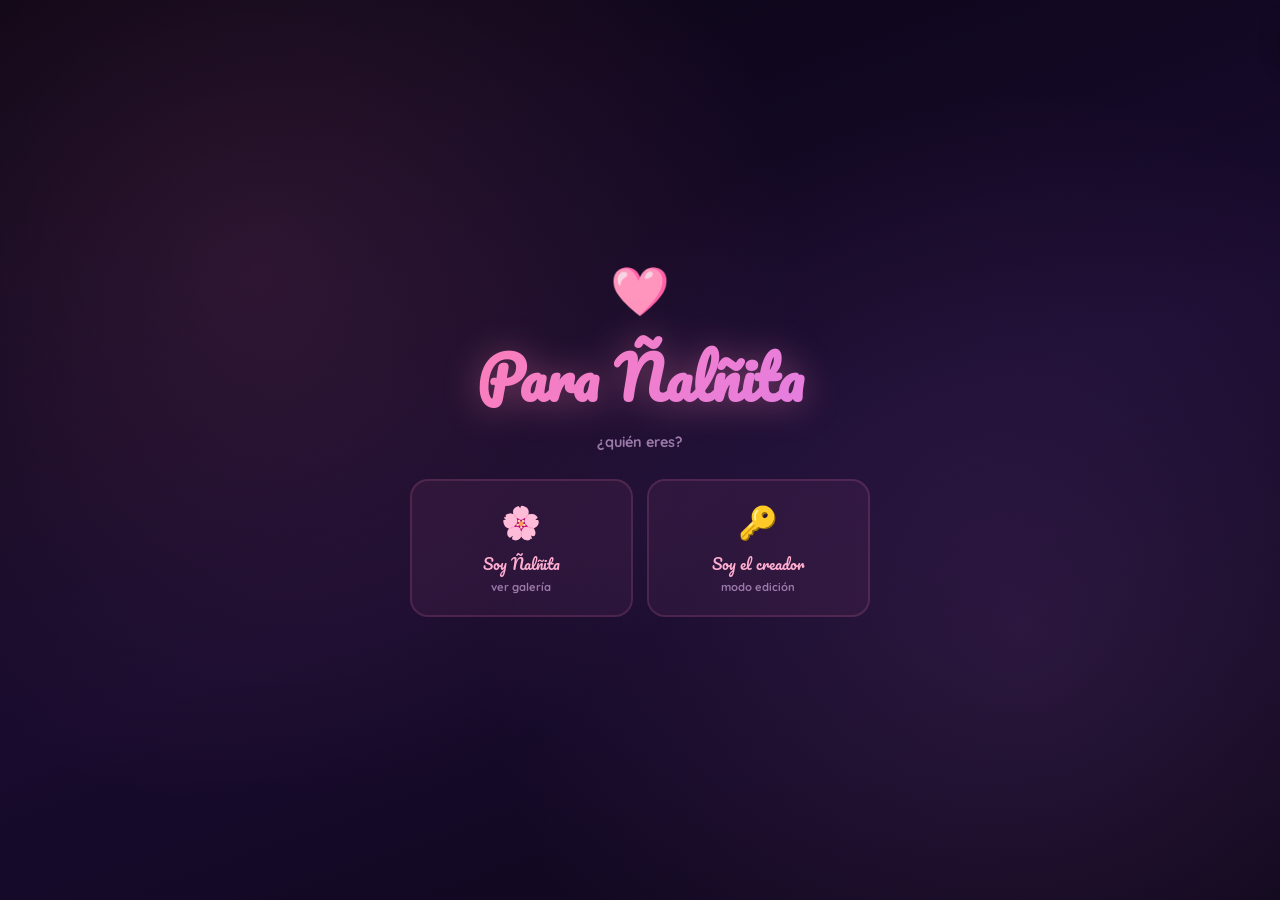
==== commit 77b5a26d: "Add files via upload" ====
--- a/index.html
+++ b/index.html
@@ -2,352 +2,471 @@
 <html lang="es">
 <head>
   <meta charset="UTF-8">
-  <meta name="viewport" content="width=device-width, initial-scale=1.0">
+  <meta name="viewport" content="width=device-width, initial-scale=1.0, maximum-scale=5.0, viewport-fit=cover">
+  <meta name="theme-color" content="#0d0618">
+  <meta name="apple-mobile-web-app-capable" content="yes">
+  <meta name="apple-mobile-web-app-status-bar-style" content="black-translucent">
   <title>Para Ñalñita 🩷</title>
   <link rel="stylesheet" href="styles.css">
 </head>
 <body>
 
-<div id="cursor"></div>
-<div id="cursor-dot"></div>
+<!-- PANTALLA DE CARGA -->
+<div id="loader">
+  <div class="loader-heart">🩷</div>
+  <div class="loader-text">cargando...</div>
+</div>
+
+<div id="cursor-glow"></div>
+<div class="sky-body"></div>
+<div class="aurora"></div>
+<canvas id="viz-canvas"></canvas>
+<canvas id="fx-canvas"></canvas>
 <div id="bg"></div>
 <div id="grain"></div>
-<div id="ep-container" style="position:fixed;inset:0;z-index:2;pointer-events:none;overflow:hidden"></div>
+<div id="particles"></div>
+<div class="orb orb1"></div>
+<div class="orb orb2"></div>
+<div class="orb orb3"></div>
 <div id="toast"></div>
 
-<!-- ═══ PANTALLA DE LOGIN ═══ -->
-<div id="login-screen">
-  <div class="login-bg">
-    <div class="star-field" id="login-stars"></div>
-  </div>
+<!-- LOGIN -->
+<div id="login">
   <div class="login-inner">
-    <div class="login-crown">🩷</div>
+    <div class="login-icon">🩷</div>
     <h1 class="login-title">Para Ñalñita</h1>
-    <p class="login-sub">¿quién eres tú?</p>
-
+    <p class="login-sub">¿quién eres?</p>
     <div class="login-cards">
-
-      <!-- Tarjeta ella -->
-      <div class="login-card" id="card-guest" onclick="selectRole('guest')">
+      <div class="login-card" onclick="selectRole('guest')">
         <div class="login-card-emoji">🌸</div>
         <div class="login-card-name">Soy Ñalñita</div>
-        <div class="login-card-hint">ver la galería</div>
-      </div>
-
-      <!-- Tarjeta creador -->
-      <div class="login-card" id="card-admin" onclick="selectRole('admin')">
+        <div class="login-card-hint">ver galería</div>
+      </div>
+      <div class="login-card" onclick="selectRole('admin')">
         <div class="login-card-emoji">🔑</div>
         <div class="login-card-name">Soy el creador</div>
         <div class="login-card-hint">modo edición</div>
       </div>
-
-    </div>
-
-    <!-- input contraseña (aparece al seleccionar) -->
-    <div class="login-pass-wrap" id="login-pass-wrap">
-      <p class="login-pass-label" id="login-pass-label">contraseña</p>
-      <input type="password" id="login-pass-input" placeholder="••••••••"
-             onkeydown="if(event.key==='Enter') confirmLogin()">
-      <p class="login-pass-err" id="login-pass-err">contraseña incorrecta 💔</p>
-      <button class="login-pass-btn" onclick="confirmLogin()">Entrar →</button>
-    </div>
-
-  </div>
-</div>
-
-<!-- ═══ BIENVENIDA (después del login) ═══ -->
-<div id="welcome" style="display:none">
-  <div class="wbg">
-    <div class="star-field" id="star-field"></div>
-  </div>
+    </div>
+    <div class="login-pass" id="login-pass">
+      <input type="password" id="login-input" placeholder="contraseña"
+             onkeydown="if(event.key==='Enter') doLogin()">
+      <div class="login-err" id="login-err">contraseña incorrecta 💔</div>
+      <button class="login-btn" onclick="doLogin()">Entrar →</button>
+    </div>
+  </div>
+</div>
+
+<!-- BIENVENIDA -->
+<div id="welcome">
+  <div class="welcome-hearts" id="welcome-hearts"></div>
   <div class="welcome-inner">
-    <h1 class="w-para">
-      <span class="w-for">Para Ti</span>
-      <span class="w-name" id="welcome-name">Hermana Ñalñita</span>
-    </h1>
-    <p class="w-sub" id="welcome-msg">Con Cariño</p>
-
-    <div class="w-icons">
-      <span class="wi" style="animation-delay:0s">🩷</span>
-      <span class="wi" style="animation-delay:.15s">✨</span>
-      <span class="wi" style="animation-delay:.3s">🌸</span>
-      <span class="wi" style="animation-delay:.45s">🐢</span>
-      <span class="wi" style="animation-delay:.6s">🎵</span>
-      <span class="wi" style="animation-delay:.75s">🌸</span>
-      <span class="wi" style="animation-delay:.9s">✨</span>
-      <span class="wi" style="animation-delay:1.05s">🩷</span>
-    </div>
-
-    <button class="btn-enter" onclick="enterGallery()">
-      <span>Entrar ✨</span>
-      <span class="btn-enter-arrow">→</span>
-    </button>
-  </div>
-</div>
-
-<!-- ═══ PRINCIPAL ═══ -->
+    <div class="w-eyebrow">✦ especialmente para ti ✦</div>
+    <div class="w-hermana">Para Mi Hermana</div>
+    <h1 class="w-name" id="w-name">Ñalñita</h1>
+    <p class="w-tag">esto lo hice pensando en ti 🩷</p>
+    <div class="w-emojis">
+      <span>🩷</span><span>✨</span><span>🌸</span><span>⭐</span>
+      <span>🎵</span><span>🌸</span><span>✨</span><span>🩷</span>
+    </div>
+    <button class="w-btn" onclick="enterMain()">Entrar ✨</button>
+  </div>
+</div>
+
+<!-- PRINCIPAL -->
 <div id="main">
-  <header class="site-header">
-    <div class="header-rule"></div>
+  <header class="header">
+    <div class="header-line"></div>
     <div class="title-wrap">
-      <span class="title-deco left">🌸</span>
-      <h1 class="site-title">Para Ñalñita</h1>
-      <span class="title-deco right">🌸</span>
-    </div>
-    <p class="site-sub">🎵 toca un personaje para escuchar su canción 🎵</p>
+      <span class="title-deco">🌸</span>
+      <h1 class="title">Para Ñalñita</h1>
+      <span class="title-deco">🌸</span>
+    </div>
+    <p class="subtitle">🎵 toca un personaje para escuchar 🎵</p>
+
+    <!-- Contador de amistad -->
+    <div class="friendship-counter">
+      <span class="fc-label">💕 nuestra amistad <button class="fc-evidence" onclick="openFechaEvidencia()" title="ver foto">📸</button></span>
+      <div class="fc-grid">
+        <div class="fc-item"><span class="fc-num" id="fc-days">0</span><span class="fc-unit">días</span></div>
+        <div class="fc-item"><span class="fc-num" id="fc-hours">0</span><span class="fc-unit">horas</span></div>
+        <div class="fc-item"><span class="fc-num" id="fc-mins">0</span><span class="fc-unit">min</span></div>
+        <div class="fc-item"><span class="fc-num" id="fc-secs">0</span><span class="fc-unit">seg</span></div>
+      </div>
+    </div>
+
+    <!-- Cuenta regresiva fecha especial -->
+    <div class="countdown" id="countdown">
+      <span class="cd-label" id="cd-label">⏳ faltan para tu día</span>
+      <div class="cd-grid">
+        <div class="cd-item"><span class="cd-num" id="cd-days">0</span><span class="cd-unit">días</span></div>
+        <div class="cd-item"><span class="cd-num" id="cd-hours">0</span><span class="cd-unit">hrs</span></div>
+        <div class="cd-item"><span class="cd-num" id="cd-mins">0</span><span class="cd-unit">min</span></div>
+        <div class="cd-item"><span class="cd-num" id="cd-secs">0</span><span class="cd-unit">seg</span></div>
+      </div>
+    </div>
   </header>
-
-  <div class="gallery-wrap" id="gallery">
-    <!-- solo admin ve este botón -->
-    <div class="add-card" id="add-card-btn" onclick="openAdd()" style="display:none">
-      <div class="add-plus">＋</div>
-      <span>Agregar</span>
-    </div>
-  </div>
-</div>
-
-<!-- ═══ REPRODUCTOR ═══ -->
+  <div class="gallery" id="gallery"></div>
+</div>
+
+<!-- REPRODUCTOR -->
 <div id="player">
-  <img id="p-img" src="" alt="">
+  <img id="p-img" alt="">
   <div id="p-info">
     <div id="p-name">—</div>
     <div id="p-song">—</div>
   </div>
   <div class="wave" id="p-wave">
-    <div class="wb"></div><div class="wb"></div><div class="wb"></div>
-    <div class="wb"></div><div class="wb"></div><div class="wb"></div>
-  </div>
-  <input type="range" id="p-vol" min="0" max="1" step="0.01" value="0.75" title="Volumen">
-  <button class="pbtn" id="btn-pp" onclick="togglePlay()">⏸</button>
+    <span></span><span></span><span></span><span></span><span></span>
+  </div>
+  <button id="p-prev" class="p-nav" onclick="prevSong()" title="Anterior">⏮</button>
+  <button id="p-btn" onclick="togglePlay()">⏸</button>
+  <button id="p-next" class="p-nav" onclick="nextSong()" title="Siguiente">⏭</button>
+  <button id="p-list" class="p-nav" onclick="openPlaylist()" title="Lista de canciones">🎵</button>
+  <div class="player-progress" id="player-progress"></div>
 </div>
 
 <div id="lyrics-panel">
   <div class="lp-title">🎵</div>
-  <div id="lp-lines-wrap">
-    <ul id="lp-lines"></ul>
-  </div>
-</div>
-
-<!-- orbes de luz fondo -->
-<div class="orb" style="width:340px;height:340px;top:10%;left:5%;background:radial-gradient(circle,rgba(255,126,179,.35),transparent);animation-duration:12s;animation-delay:0s"></div>
-<div class="orb" style="width:260px;height:260px;top:55%;right:8%;background:radial-gradient(circle,rgba(217,126,245,.3),transparent);animation-duration:15s;animation-delay:-5s"></div>
-<div class="orb" style="width:200px;height:200px;bottom:15%;left:35%;background:radial-gradient(circle,rgba(168,85,247,.25),transparent);animation-duration:10s;animation-delay:-3s"></div>
-<div class="orb" style="width:180px;height:180px;top:30%;right:30%;background:radial-gradient(circle,rgba(99,102,241,.2),transparent);animation-duration:18s;animation-delay:-8s"></div>
-
-<!-- ═══ BOTÓN FLOTANTE MENSAJES ═══ -->
-<button id="msg-fab" onclick="openMemModal()" title="Mensajes para ti">
-  💌
-  <span id="msg-fab-badge"></span>
-</button>
-
-<!-- ═══ BOTÓN DEDICATORIA — tarjeta grande ═══ -->
-<div class="dedica-fab" id="fab-dedica2" onclick="openDedica(2)">
-  <div class="dedica-fab-border"></div>
-  <div class="dedica-fab-inner">
-    <img class="dedica-fab-img" id="dedica-fab-img" src="Val.png"
-         onerror="this.src='https://via.placeholder.com/160x213/1a0a2e/a855f7?text=🎵'">
-    <div class="dedica-fab-overlay"></div>
-    <div class="dedica-fab-play">▶</div>
-    <div class="dedica-fab-content">
-      <div class="dedica-fab-note">💜 para ti</div>
-      <div class="dedica-fab-song">The Messenger</div>
-      <div class="dedica-fab-artist">Linkin Park</div>
-    </div>
-  </div>
-</div>
-
-<!-- ═══ MODAL DEDICATORIA — The Messenger ═══ -->
-<div class="dedica-modal" id="dedica-modal-2">
-  <div class="dedica-modal-back" onclick="closeDedica(2)"></div>
-  <div class="dedica-modal-box">
-    <button class="dedica-modal-x" onclick="closeDedica(2)">✕</button>
-    <div class="dedica-modal-hdr">
-      <div class="dedica-modal-hdr-bg" id="dm2-bg"></div>
-      <div class="dedica-modal-hdr-inner">
-        <img class="dedica-modal-img" id="dm2-img" src="" alt="">
-        <div class="dedica-modal-title">Para ti</div>
-        <div class="dedica-modal-sub" style="color:rgba(99,102,241,.8)">otro recuerdo especial 💜</div>
-      </div>
-    </div>
-    <div class="dedica-modal-body">
-      <div class="dedica-player">
-        <span class="dedica-player-icon">🎵</span>
-        <div class="dedica-player-info">
-          <div class="dedica-player-song">The Messenger</div>
-          <div class="dedica-player-artist">Linkin Park</div>
-        </div>
-        <button class="dedica-play-btn" id="dm2-btn" onclick="toggleDedica(2)">▶</button>
-      </div>
-      <div class="dedica-lyrics-box" id="dm2-lyrics">
-        <div id="dm2-lines"></div>
-      </div>
-      <!-- ESCRIBE AQUÍ TU CARTA PARA EL RECUERDO 2 -->
-      <div class="dedica-carta" id="dm2-carta">
-        Hermana Ñalñita, ya son unos añitos que te conozco, y la verdad me alegra mucho tenerte en mi vida.
-Quiero decirte que te quiero y te aprecio muchísimo como amiga. Me divierto mucho jugando contigo o cuando estamos chismeando.
-Sabes que para cualquier cosa estoy aquí para ti.
-Te dedico esta canción, espero que te guste. 
-Puse esa imagen por que el cel donde tenia cuando jugabamos plato se petateo 😿
-      </div>
-    </div>
-  </div>
-</div>
-
-<!-- ═══ MODAL PERSONAJE ═══ -->
-<div id="modal">
-  <div id="modal-back" onclick="closeModal()"></div>
-  <div id="modal-back-img"></div>
-  <div id="modal-box">
-    <button id="modal-x" onclick="closeModal()">✕</button>
+  <ul id="lp-lines"></ul>
+</div>
+
+<!-- BOTONES FLOTANTES -->
+<button id="msg-fab" onclick="openMemModal()">💌</button>
+<button id="secret-heart" onclick="tapHeart()" title="🤫">💗</button>
+<button id="theme-toggle" onclick="toggleTheme()" title="Día / Noche">🌙</button>
+<button id="book-fab" onclick="openBook()" title="Libro de recuerdos">📖</button>
+<button id="game-fab" onclick="openGame()" title="Mini-juego">🎮</button>
+<button id="sound-toggle" onclick="toggleSound()" title="Sonido">🔊</button>
+<button id="razones-fab" onclick="openRazones()" title="Razones por las que te quiero">💖</button>
+<button id="globos-fab" onclick="openGlobos()" title="Globos sorpresa">🎈</button>
+<button id="frasco-fab" onclick="openFrasco()" title="Frasco de cumplidos">🫙</button>
+<button id="surprise-fab" onclick="surpriseMe()" title="Sorpréndeme">🎲</button>
+
+<div id="dedica-fab" onclick="openDedica()">
+  <img src="Val.png" id="dedica-fab-img" onerror="this.style.display='none'">
+  <div class="dedica-fab-content">
+    <div class="dedica-fab-note">💜 para ti</div>
+    <div class="dedica-fab-song">The Messenger</div>
+    <div class="dedica-fab-artist">Linkin Park</div>
+  </div>
+  <div class="dedica-fab-play">▶</div>
+</div>
+
+<!-- MODAL PERSONAJE -->
+<div id="modal" class="modal">
+  <div class="modal-back" onclick="closeModal()"></div>
+  <div class="modal-box">
+    <button class="modal-x" onclick="closeModal()">✕</button>
     <div class="modal-hdr">
       <div class="modal-hdr-bg" id="modal-hdr-bg"></div>
-      <div class="modal-hdr-overlay"></div>
       <div class="modal-hdr-inner">
-        <img id="modal-img" src="" alt="">
+        <img id="modal-img" alt="">
+        <video id="modal-video" muted loop playsinline style="display:none">
+          <source id="modal-video-src" src="" type="video/mp4">
+        </video>
         <div id="modal-name"></div>
         <div id="modal-series"></div>
       </div>
     </div>
     <div class="modal-body">
       <div class="mini-player">
-        <span class="mini-note">🎵</span>
+        <span class="mini-icon">🎵</span>
         <div class="mini-info">
-          <div class="mini-song" id="m-song"></div>
-          <div class="mini-now">reproduciendo ahora</div>
+          <div id="m-song"></div>
+          <div class="mini-now">reproduciendo</div>
         </div>
-        <div class="mini-wave">
-          <div class="mwb" id="mwb1"></div><div class="mwb" id="mwb2"></div>
-          <div class="mwb" id="mwb3"></div><div class="mwb" id="mwb4"></div>
-        </div>
-      </div>
-      <div class="lyrics-box">
-        <span class="sec-lbl">🎤 letras</span>
-
-        <!-- barra admin: solo visible si isAdmin -->
-        <div class="lyrics-admin-bar" id="lyrics-admin-bar" style="display:none">
-          <input class="fetch-artist-input" id="fetch-artist"
-                 placeholder="artista (ej: Paulo Londra)">
-          <button class="btn-fetch-lyrics" id="btn-fetch" onclick="adminFetchLyrics()">
-            <span id="fetch-icon">🔍</span> Buscar letras
+      </div>
+      <div class="lyrics-section">
+        <div class="lyrics-header" id="lyrics-admin" style="display:none">
+          <input class="fetch-input" id="fetch-artist" placeholder="artista">
+          <button class="fetch-btn" onclick="adminFetchLyrics()">
+            <span id="fetch-ic">🔍</span> Buscar
           </button>
           <span class="fetch-status" id="fetch-status"></span>
         </div>
-
+        <div class="lyrics-label">🎤 letras</div>
         <div id="modal-lyrics"></div>
       </div>
-      <div class="dedica-wrap">
-        <div class="dedica-top">
-          <span class="dedica-ico">💌</span>
-          <div>
-            <div class="dedica-title">Mensajes para ti</div>
-            <div class="dedica-hint">escribe lo que sientas, se guarda aquí para siempre</div>
-          </div>
-        </div>
-        <div class="saved-cards" id="saved-cards"></div>
-        <textarea class="dedica-ta" id="dedica-ta" placeholder="escribe algo bonito aquí... 🌸" rows="3"></textarea>
-        <div class="dedica-footer">
-          <button class="btn-save" onclick="saveDedica()">guardar 🩷</button>
-          <span class="save-ok" id="save-ok">¡guardado! ✨</span>
-        </div>
-      </div>
-    </div>
-  </div>
-</div>
-
-<!-- ═══ MODAL MENSAJES / RECUERDOS ═══ -->
-<div id="mem-modal">
-  <div id="mem-back" onclick="closeMemModal()"></div>
-  <div id="mem-box">
+      <div class="msg-section">
+        <div class="msg-title">💌 Un mensaje para ti</div>
+        <div class="msg-content" id="char-msg"></div>
+      </div>
+    </div>
+  </div>
+</div>
+
+<!-- MODAL MENSAJE GENERAL -->
+<div id="mem-modal" class="modal">
+  <div class="modal-back" onclick="closeMemModal()"></div>
+  <div class="modal-box mem-box">
+    <button class="modal-x" onclick="closeMemModal()">✕</button>
     <div class="mem-hdr">
       <span class="mem-hdr-icon">💌</span>
-      <div class="mem-hdr-info">
-        <div class="mem-hdr-title">Mensajes para ti</div>
-        <div class="mem-hdr-sub" id="mem-count">cargando...</div>
-      </div>
-      <button id="mem-x" onclick="closeMemModal()">✕</button>
-    </div>
-
-    <div id="mem-list"></div>
-
-    <!-- Formulario solo visible para admin -->
-    <div class="mem-form" id="mem-form" style="display:none">
-      <div class="mem-img-drop" id="mem-img-drop" onclick="document.getElementById('mem-fi').click()">
-        <div class="mem-img-placeholder" id="mem-img-placeholder">
-          <span class="mem-img-placeholder-icon">🖼</span>
-          <span class="mem-img-placeholder-text">Agregar imagen (opcional)</span>
+      <div>
+        <div class="mem-hdr-title">Un mensaje especial</div>
+        <div class="mem-hdr-sub">de mi para ti 🩷</div>
+      </div>
+    </div>
+    <div class="mem-body" id="mem-body"></div>
+  </div>
+</div>
+
+<!-- MODAL DEDICATORIA -->
+<div id="dedica-modal" class="modal">
+  <div class="modal-back" onclick="closeDedica()"></div>
+  <div class="modal-box dedica-box">
+    <button class="modal-x" onclick="closeDedica()">✕</button>
+    <div class="dedica-hdr">
+      <div class="dedica-hdr-bg" id="dedica-hdr-bg"></div>
+      <div class="dedica-hdr-inner">
+        <img id="dedica-img" src="Val.png" alt="">
+        <div class="dedica-title-txt">Para ti</div>
+        <div class="dedica-sub">un mensaje especial 💜</div>
+      </div>
+    </div>
+    <div class="dedica-body">
+      <div class="dedica-player">
+        <span class="dedica-icon">🎵</span>
+        <div class="dedica-info">
+          <div class="dedica-song">The Messenger</div>
+          <div class="dedica-artist">Linkin Park</div>
         </div>
-      </div>
-      <input type="file" id="mem-fi" accept="image/*" style="display:none"
-             onchange="previewMemImg()">
-      <textarea class="mem-textarea" id="mem-text"
-                placeholder="escribe un mensaje o recuerdo para ella... 🌸" rows="3"></textarea>
-      <button class="mem-send" onclick="addMemory()">Enviar mensaje 🩷</button>
-    </div>
-  </div>
-</div>
-
-<!-- ═══ MODAL AGREGAR PERSONAJE (solo admin) ═══ -->
-<div id="add-modal">
-  <div id="add-bg" onclick="closeAdd()"></div>
-  <div id="add-box">
-    <div class="fm-title">+ Nuevo Personaje</div>
-    <div class="fm-g">
-      <label class="fm-l">Nombre</label>
-      <input class="fm-i" id="fn" placeholder="Kirby, Paulo Londra...">
-    </div>
-    <div class="fm-g">
-      <label class="fm-l">Serie / Artista</label>
-      <input class="fm-i" id="fseries" placeholder="Kirby's Dream Land...">
-    </div>
-    <div class="fm-g">
-      <label class="fm-l">Categoría</label>
-      <select class="fm-i" id="fcat">
-        <option value="kirby">Kirby</option>
-        <option value="paulo">Paulo</option>
-        <option value="alondra">Alondra</option>
-        <option value="peach">🍑 Peach</option>
-        <option value="fav">⭐ Favorito</option>
-      </select>
-    </div>
-    <div class="fm-g">
-      <label class="fm-l">🖼 Imagen</label>
-      <div class="file-drop" id="img-drop" onclick="document.getElementById('fi').click()">
-        <div class="file-drop-preview" id="img-preview">
-          <span class="file-drop-icon">🖼</span>
-          <span class="file-drop-text">Toca para elegir imagen</span>
-          <span class="file-drop-hint">.jpg .png .webp .gif</span>
+        <button class="dedica-btn" id="dedica-btn" onclick="toggleDedica()">▶</button>
+      </div>
+      <div class="dedica-lyrics" id="dedica-lyrics"></div>
+      <div class="dedica-carta" id="dedica-carta"></div>
+    </div>
+  </div>
+</div>
+
+<!-- MODAL CARTA SECRETA -->
+<div id="secret-modal" class="modal">
+  <div class="modal-back" onclick="closeSecret()"></div>
+  <div class="modal-box secret-box">
+    <button class="modal-x" onclick="closeSecret()">✕</button>
+    <div class="secret-envelope" id="secret-env">
+      <div class="env-flap"></div>
+      <div class="env-body">
+        <div class="env-heart">💗</div>
+        <div class="env-hint">tócame para abrir</div>
+      </div>
+    </div>
+    <div class="secret-content" id="secret-content">
+      <div class="secret-title">Solo para ti 🤫</div>
+      <div class="secret-sub">una carta especial que descubriste</div>
+      <div class="secret-letter" id="secret-letter"></div>
+    </div>
+  </div>
+</div>
+
+<!-- MODAL LIBRO DE RECUERDOS -->
+<div id="book-modal" class="modal">
+  <div class="modal-back" onclick="closeBook()"></div>
+  <div class="modal-box book-box">
+    <button class="modal-x" onclick="closeBook()">✕</button>
+    <div class="book-hdr">
+      <span class="book-hdr-icon">📖</span>
+      <div>
+        <div class="book-hdr-title">Nuestros Recuerdos</div>
+        <div class="book-hdr-sub">momentos que guardo 🌸</div>
+      </div>
+    </div>
+    <div class="book-stage">
+      <div class="book-spine"></div>
+      <div class="book-pages" id="book-pages">
+        <div class="book-page front" id="book-page-front">
+          <div class="book-page-date" id="book-page-date"></div>
+          <div class="book-page-img" id="book-page-img"></div>
+          <div class="book-page-text" id="book-page-text"></div>
+          <div class="book-page-fold"></div>
+          <div class="book-page-corner" onclick="bookNext()" title="siguiente página"></div>
         </div>
       </div>
-      <input type="file" id="fi" accept="image/*" style="display:none"
-             onchange="previewFile('fi','img-preview','img-drop','image')">
-    </div>
-    <div class="fm-g">
-      <label class="fm-l">🎵 Canción (mp3)</label>
-      <div class="file-drop" id="song-drop" onclick="document.getElementById('fa').click()">
-        <div class="file-drop-preview" id="song-preview">
-          <span class="file-drop-icon">🎵</span>
-          <span class="file-drop-text">Toca para elegir canción</span>
-          <span class="file-drop-hint">.mp3 .ogg .wav</span>
-        </div>
-      </div>
-      <input type="file" id="fa" accept="audio/*" style="display:none"
-             onchange="previewFile('fa','song-preview','song-drop','audio')">
-    </div>
-    <div class="fm-g">
-      <label class="fm-l">Nombre de la canción</label>
-      <input class="fm-i" id="fsn" placeholder="Nena Maldición">
-    </div>
-    <div class="fm-g">
-      <label class="fm-l">📝 Letras sincronizadas</label>
-      <textarea class="fm-ta" id="fly" rows="5"
-        placeholder="0:00 primera línea&#10;0:05 segunda línea&#10;0:10 tercera línea"></textarea>
-      <div class="fm-hint">Formato: minuto:segundo espacio letra — ej: 0:15 te quiero mucho</div>
-    </div>
-    <button class="fm-btn" onclick="addChar()">Agregar a la galería</button>
+    </div>
+    <div class="book-dots" id="book-dots"></div>
+    <div class="book-nav">
+      <button class="book-arrow" onclick="bookPrev()">‹</button>
+      <span class="book-counter" id="book-counter">1 / 1</span>
+      <button class="book-arrow" onclick="bookNext()">›</button>
+    </div>
+  </div>
+</div>
+
+<!-- MODAL MINI-JUEGO MEMORAMA -->
+<div id="game-modal" class="modal">
+  <div class="modal-back" onclick="closeGame()"></div>
+  <div class="modal-box game-box">
+    <button class="modal-x" onclick="closeGame()">✕</button>
+    <div class="game-hdr">
+      <span class="game-hdr-icon">🎮</span>
+      <div>
+        <div class="game-hdr-title">Memorama</div>
+        <div class="game-hdr-sub">encuentra las parejas 🩷</div>
+      </div>
+    </div>
+    <div class="game-stats">
+      <span>Intentos: <b id="game-moves">0</b></span>
+      <span>Parejas: <b id="game-pairs">0</b>/<b id="game-total">0</b></span>
+      <button class="game-restart" onclick="startGame()">↻ Reiniciar</button>
+    </div>
+    <div class="game-grid" id="game-grid"></div>
+    <div class="game-win" id="game-win">
+      <div class="game-win-icon">🏆</div>
+      <div class="game-win-title">¡Lo lograste!</div>
+      <div class="game-win-msg" id="game-win-msg"></div>
+    </div>
+  </div>
+</div>
+
+<!-- MODAL RAZONES -->
+<div id="razones-modal" class="modal">
+  <div class="modal-back" onclick="closeRazones()"></div>
+  <div class="modal-box razones-box">
+    <button class="modal-x" onclick="closeRazones()">✕</button>
+    <div class="razones-hdr">
+      <span class="razones-icon">💖</span>
+      <div>
+        <div class="razones-title">Razones por las que te quiero</div>
+        <div class="razones-sub" id="razones-counter">razón #1</div>
+      </div>
+    </div>
+    <div class="razones-body">
+      <div class="razones-text" id="razones-text">toca el botón para empezar</div>
+      <button class="razones-btn" onclick="nextRazon()">
+        <span>otra razón</span>
+        <span>→</span>
+      </button>
+    </div>
+  </div>
+</div>
+
+<!-- MODAL GLOBOS -->
+<div id="globos-modal" class="modal">
+  <div class="modal-back" onclick="closeGlobos()"></div>
+  <div class="modal-box globos-box">
+    <button class="modal-x" onclick="closeGlobos()">✕</button>
+    <div class="globos-hdr">
+      <span class="globos-icon">🎈</span>
+      <div>
+        <div class="globos-title">Revienta los globos</div>
+        <div class="globos-sub">cada uno tiene una sorpresa 🎉</div>
+      </div>
+    </div>
+    <div class="globos-stage" id="globos-stage"></div>
+    <div class="globo-message" id="globo-message"></div>
+  </div>
+</div>
+
+<!-- MODAL FRASCO DE CUMPLIDOS -->
+<div id="frasco-modal" class="modal">
+  <div class="modal-back" onclick="closeFrasco()"></div>
+  <div class="modal-box frasco-box">
+    <button class="modal-x" onclick="closeFrasco()">✕</button>
+    <div class="frasco-hdr">
+      <span class="frasco-icon">🫙</span>
+      <div>
+        <div class="frasco-title">Frasco de cumplidos</div>
+        <div class="frasco-sub">saca un papelito 💌</div>
+      </div>
+    </div>
+    <div class="frasco-stage">
+      <div class="frasco-jar" onclick="sacarCumplido()">
+        <div class="frasco-jar-emoji">🫙</div>
+        <div class="frasco-jar-hint">toca el frasco</div>
+      </div>
+      <div class="frasco-papel" id="frasco-papel">
+        <div class="frasco-papel-text" id="frasco-papel-text"></div>
+      </div>
+    </div>
+  </div>
+</div>
+
+<!-- MODAL PLAYLIST -->
+<div id="playlist-modal" class="modal">
+  <div class="modal-back" onclick="closePlaylist()"></div>
+  <div class="modal-box playlist-box">
+    <button class="modal-x" onclick="closePlaylist()">✕</button>
+    <div class="playlist-hdr">
+      <span class="playlist-icon">🎧</span>
+      <div>
+        <div class="playlist-title">Lista de canciones</div>
+        <div class="playlist-sub">elige qué quieres escuchar 🌸</div>
+      </div>
+    </div>
+    <div class="playlist-tabs">
+      <button class="pl-tab active" data-tab="todas" onclick="switchPlaylistTab('todas')">🎵 Todas</button>
+      <button class="pl-tab" data-tab="favs" onclick="switchPlaylistTab('favs')">❤️ Favoritas</button>
+      <button class="pl-tab" data-tab="mia" onclick="switchPlaylistTab('mia')">⭐ Mi Lista</button>
+    </div>
+    <div class="playlist-info" id="playlist-info"></div>
+    <div class="playlist-body" id="playlist-body"></div>
+    <div class="playlist-actions" id="playlist-actions"></div>
+  </div>
+</div>
+
+<!-- MODAL EVIDENCIA FECHA AMISTAD -->
+<div id="fecha-modal" class="modal">
+  <div class="modal-back" onclick="closeFechaEvidencia()"></div>
+  <div class="modal-box fecha-box">
+    <button class="modal-x" onclick="closeFechaEvidencia()">✕</button>
+    <div class="fecha-hdr">
+      <span class="fecha-icon">📸</span>
+      <div>
+        <div class="fecha-title">Evidencia</div>
+        <div class="fecha-sub">14 de abril de 2023 — el día que empezó todo 🩷</div>
+      </div>
+    </div>
+    <div class="fecha-stage">
+      <div class="fecha-img-wrap">
+        <img id="fecha-img" src="Fecha1.jpg" alt="evidencia"
+             onerror="this.style.display='none';this.parentElement.classList.add('no-img');">
+        <div class="fecha-tape"></div>
+      </div>
+      <div class="fecha-caption">aquí empezó nuestra historia ✨</div>
+    </div>
+  </div>
+</div>
+
+<!-- BOTÓN FINAL (cierre del regalo) -->
+<button id="final-fab" onclick="openFinal()" title="Para terminar...">🩷</button>
+
+<!-- MODAL CARTA FINAL -->
+<div id="final-modal" class="modal">
+  <div class="modal-back" onclick="closeFinal()"></div>
+  <div class="modal-box final-box">
+    <button class="modal-x" onclick="closeFinal()">✕</button>
+    <div class="final-stars" id="final-stars"></div>
+    <div class="final-hdr">
+      <div class="final-ornament">✦ ✧ ✦</div>
+      <div class="final-title" id="final-title">Para terminar...</div>
+      <div class="final-ornament">✦ ✧ ✦</div>
+    </div>
+    <div class="final-body">
+      <div class="final-seal">
+        <div class="final-seal-inner">🩷</div>
+      </div>
+      <div class="final-letter" id="final-letter"></div>
+      <div class="final-signature">— con cariño 💜</div>
+    </div>
+    <div class="final-bottom">
+      <button class="final-btn" onclick="closeFinal()">Cerrar con cariño 🩷</button>
+    </div>
+  </div>
+</div>
+
+<!-- DESPEDIDA -->
+<div id="bye-screen">
+  <div class="bye-inner">
+    <div class="bye-icon">🩷</div>
+    <div class="bye-text">te espero mañana</div>
+    <div class="bye-sub">vuelve pronto, hermana 🌸</div>
   </div>
 </div>
 
 <audio id="aud"></audio>
+<audio id="dedica-aud"></audio>
+
 <script src="data.js"></script>
 <script src="app.js"></script>
 </body>
--- a/styles.css
+++ b/styles.css
@@ -1,1392 +1,5295 @@
-/* =====================================================
-   styles.css
-   ===================================================== */
-
-@import url('https://fonts.googleapis.com/css2?family=Quicksand:wght@500;600;700&family=Pacifico&family=Klee+One&display=swap');
+@import url('https://fonts.googleapis.com/css2?family=Quicksand:wght@500;600;700;800&family=Pacifico&family=Klee+One&display=swap');
 
 :root {
-  --bg0:   #110818;
-  --bg1:   #1a0f28;
-  --card:  #1e1130;
-  --rose:  #ff7eb3;
+  --bg: #0d0618;
+  --card: #1c0d2e;
+  --rose: #ff7eb3;
   --rose2: #ffaed0;
-  --rose3: #ffd6ea;
-  --lila:  #d97ef5;
-  --lila2: #ead5ff;
-  --peach: #ffb7a0;
+  --lila: #d97ef5;
+  --gold: #f5c842;
   --white: #fff0f8;
   --muted: #9b7aaa;
-  --r:     24px;
-}
-
-*, *::before, *::after { margin:0; padding:0; box-sizing:border-box; cursor:none !important; }
+  --r: 22px;
+}
+
+* { margin:0; padding:0; box-sizing:border-box; }
 html { scroll-behavior:smooth; }
-body { font-family:'Quicksand',sans-serif; background:var(--bg0); color:var(--white); min-height:100vh; overflow-x:hidden; }
-
-/* CURSOR */
-#cursor { width:16px;height:16px;background:radial-gradient(circle at 35% 35%,rgba(255,255,255,.6),var(--rose));border-radius:50%;position:fixed;z-index:99999;pointer-events:none;transform:translate(-50%,-50%);transition:width .2s,height .2s,background .25s;box-shadow:0 0 14px rgba(255,126,179,.8),0 0 28px rgba(255,126,179,.3);mix-blend-mode:screen; }
-#cursor.big { width:40px;height:40px;background:radial-gradient(circle at 35% 35%,rgba(255,255,255,.5),var(--lila));box-shadow:0 0 22px rgba(217,126,245,.8); }
-#cursor-dot { width:5px;height:5px;background:var(--rose3);border-radius:50%;position:fixed;z-index:99998;pointer-events:none;transform:translate(-50%,-50%);transition:left .09s,top .09s; }
-
-/* FONDO */
-#bg { position:fixed;inset:0;z-index:0;background:radial-gradient(ellipse 70% 55% at 15% 15%,rgba(255,126,179,.13) 0%,transparent 65%),radial-gradient(ellipse 55% 45% at 85% 75%,rgba(217,126,245,.12) 0%,transparent 60%),radial-gradient(ellipse 40% 35% at 50% 50%,rgba(255,183,160,.07) 0%,transparent 70%),var(--bg0); }
-#grain { position:fixed;inset:0;z-index:1;pointer-events:none;opacity:.22;background-image:url("data:image/svg+xml,%3Csvg viewBox='0 0 256 256' xmlns='http://www.w3.org/2000/svg'%3E%3Cfilter id='n'%3E%3CfeTurbulence type='fractalNoise' baseFrequency='0.9' numOctaves='4' stitchTiles='stitch'/%3E%3C/filter%3E%3Crect width='100%25' height='100%25' filter='url(%23n)'/%3E%3C/svg%3E");background-size:180px; }
-
-.ep { position:fixed;pointer-events:none;z-index:2;animation:epFloat linear infinite;user-select:none; }
-@keyframes epFloat { 0%{transform:translateY(106vh) rotate(0deg);opacity:0}7%{opacity:.75}93%{opacity:.75}100%{transform:translateY(-6vh) rotate(540deg);opacity:0} }
+body { font-family:'Quicksand',sans-serif; background:var(--bg); color:var(--white); min-height:100vh; overflow-x:hidden; }
+
+#bg {
+  position:fixed; inset:0; z-index:0;
+  background:
+    radial-gradient(ellipse 70% 55% at 15% 15%, rgba(255,126,179,.15) 0%, transparent 65%),
+    radial-gradient(ellipse 55% 45% at 85% 75%, rgba(217,126,245,.13) 0%, transparent 60%),
+    var(--bg);
+}
+#grain {
+  position:fixed; inset:0; z-index:1; pointer-events:none; opacity:.15;
+  background-image: url("data:image/svg+xml,%3Csvg viewBox='0 0 256 256' xmlns='http://www.w3.org/2000/svg'%3E%3Cfilter id='n'%3E%3CfeTurbulence type='fractalNoise' baseFrequency='0.9' numOctaves='4' stitchTiles='stitch'/%3E%3C/filter%3E%3Crect width='100%25' height='100%25' filter='url(%23n)'/%3E%3C/svg%3E");
+  background-size:180px;
+}
+
+.orb {
+  position:fixed; border-radius:50%; pointer-events:none; z-index:2;
+  filter:blur(60px); animation:orbFloat 15s ease-in-out infinite;
+  will-change: transform;
+  transform: translateZ(0);
+}
+.orb1 { width:320px;height:320px;top:10%;left:5%;background:radial-gradient(circle,rgba(255,126,179,.3),transparent); }
+.orb2 { width:280px;height:280px;top:50%;right:8%;background:radial-gradient(circle,rgba(217,126,245,.28),transparent);animation-delay:-5s; }
+.orb3 { width:220px;height:220px;bottom:10%;left:35%;background:radial-gradient(circle,rgba(168,85,247,.22),transparent);animation-delay:-3s; }
+@keyframes orbFloat { 0%,100%{transform:translate(0,0) scale(1);opacity:.6} 50%{transform:translate(30px,-40px) scale(1.1);opacity:.8} }
+
+#particles { position:fixed; inset:0; z-index:3; pointer-events:none; overflow:hidden; }
+.ep { position:absolute; animation:epFloat linear infinite; user-select:none; opacity:.7; }
+@keyframes epFloat {
+  0%{transform:translateY(105vh) rotate(0deg);opacity:0}
+  10%{opacity:.7} 90%{opacity:.7}
+  100%{transform:translateY(-5vh) rotate(540deg);opacity:0}
+}
+
+/* LOGIN */
+#login {
+  position:fixed; inset:0; z-index:5000;
+  display:flex; align-items:center; justify-content:center; padding:1rem;
+  background:linear-gradient(160deg,#0a0412 0%,#180b2e 55%,#0d0618 100%);
+  transition:opacity .7s ease,transform .7s ease;
+}
+#login.out { opacity:0; transform:scale(1.06); pointer-events:none; }
+.login-inner { width:100%; max-width:460px; text-align:center; position:relative; z-index:10; }
+.login-icon { font-size:3rem; margin-bottom:.4rem; animation:bounce 2.5s ease-in-out infinite; }
+@keyframes bounce { 0%,100%{transform:translateY(0) rotate(-5deg)} 50%{transform:translateY(-10px) rotate(5deg)} }
+.login-title {
+  font-family:'Pacifico',cursive;
+  font-size:clamp(2.2rem,7vw,3.6rem);
+  background:linear-gradient(130deg,var(--rose),var(--lila),var(--rose2));
+  background-size:200% 200%;
+  -webkit-background-clip:text;-webkit-text-fill-color:transparent;background-clip:text;
+  animation:grad 4s ease infinite;
+  filter:drop-shadow(0 2px 18px rgba(255,126,179,.4));
+  margin-bottom:.3rem;
+}
+@keyframes grad { 0%,100%{background-position:0% 50%} 50%{background-position:100% 50%} }
+.login-sub { color:var(--muted); font-size:.9rem; font-weight:700; margin-bottom:1.8rem; }
+.login-cards { display:grid; grid-template-columns:1fr 1fr; gap:.9rem; margin-bottom:1.4rem; }
+.login-card {
+  background:rgba(255,126,179,.06);
+  border:2px solid rgba(255,126,179,.15);
+  border-radius:18px; padding:1.3rem .8rem;
+  cursor:pointer; transition:all .25s cubic-bezier(.34,1.56,.64,1);
+}
+.login-card:hover,.login-card.sel {
+  background:rgba(255,126,179,.14);
+  border-color:var(--rose);
+  transform:translateY(-4px);
+  box-shadow:0 10px 30px rgba(255,126,179,.18);
+}
+.login-card-emoji { font-size:2rem; margin-bottom:.5rem; }
+.login-card-name { font-family:'Pacifico',cursive; font-size:.95rem; color:var(--rose2); }
+.login-card-hint { font-size:.7rem; color:var(--muted); font-weight:700; margin-top:.2rem; }
+.login-pass { max-height:0; overflow:hidden; transition:max-height .4s ease,opacity .3s ease; opacity:0; }
+.login-pass.on { max-height:200px; opacity:1; }
+#login-input {
+  width:100%; background:rgba(0,0,0,.4);
+  border:1.5px solid rgba(255,126,179,.2);
+  border-radius:12px; padding:.85rem 1rem;
+  font-family:'Quicksand',sans-serif; font-size:1rem; color:white;
+  outline:none; text-align:center; letter-spacing:.15em; margin-bottom:.5rem;
+  transition:border-color .2s,box-shadow .2s;
+}
+#login-input:focus { border-color:rgba(255,126,179,.55); box-shadow:0 0 0 3px rgba(255,126,179,.1); }
+#login-input::placeholder { color:rgba(255,255,255,.2); letter-spacing:normal; }
+.login-err { font-size:.78rem; color:var(--rose); font-weight:800; margin-bottom:.5rem; opacity:0; transition:opacity .2s; }
+.login-err.on { opacity:1; }
+.login-btn {
+  background:linear-gradient(135deg,var(--rose),var(--lila));
+  border:none; border-radius:100px; padding:.7rem 2.4rem;
+  color:white; font-family:'Quicksand',sans-serif; font-weight:700; font-size:1rem;
+  cursor:pointer; box-shadow:0 4px 18px rgba(255,126,179,.4);
+  transition:transform .2s,box-shadow .2s;
+}
+.login-btn:hover { transform:scale(1.05) translateY(-2px); box-shadow:0 8px 26px rgba(255,126,179,.6); }
 
 /* BIENVENIDA */
-#welcome { position:fixed;inset:0;z-index:5000;display:flex;align-items:center;justify-content:center;flex-direction:column;transition:opacity 1s ease,transform 1s ease; }
-#welcome.out { opacity:0;transform:scale(1.06);pointer-events:none; }
-.wbg { position:absolute;inset:0;background:linear-gradient(160deg,#0a0412 0%,#180b2e 55%,#0d0618 100%);overflow:hidden; }
-.star { position:absolute;border-radius:50%;background:#fff;animation:twk ease-in-out infinite; }
-@keyframes twk { 0%,100%{opacity:.12;transform:scale(1)}50%{opacity:.9;transform:scale(1.6)} }
-.glow-line { position:absolute;height:1px;opacity:0;background:linear-gradient(90deg,transparent,var(--rose),var(--lila),transparent);animation:glowScan linear infinite;pointer-events:none; }
-@keyframes glowScan { 0%{opacity:0;transform:translateY(-80px)}10%{opacity:.35}90%{opacity:.35}100%{opacity:0;transform:translateY(110vh)} }
-
-.welcome-inner { position:relative;z-index:2;text-align:center;padding:2rem;max-width:560px; }
-.w-eyebrow { font-size:.85rem;letter-spacing:.4em;font-weight:700;text-transform:uppercase;color:var(--rose2);opacity:.8;margin-bottom:.8rem;animation:fadeUp .8s ease .2s both; }
-.w-para { line-height:.9;animation:fadeUp .8s ease .4s both; }
-.w-for { font-family:'Quicksand',sans-serif;font-size:clamp(2rem,5.5vw,3.5rem);font-weight:700;color:var(--rose2);display:block;opacity:.7;letter-spacing:.14em;text-transform:uppercase; }
-.w-name { font-family:'Pacifico',cursive;font-size:clamp(3.8rem,11vw,7.5rem);display:block;background:linear-gradient(130deg,var(--rose),var(--lila),var(--rose2),var(--peach));background-size:250% 250%;-webkit-background-clip:text;-webkit-text-fill-color:transparent;background-clip:text;animation:fadeUp .8s ease .4s both,nameShift 4s ease infinite .9s;filter:drop-shadow(0 0 32px rgba(255,126,179,.45)); }
-@keyframes nameShift { 0%,100%{background-position:0% 50%}50%{background-position:100% 50%} }
-.w-sub { color:var(--muted);font-size:1rem;font-weight:600;margin-top:.9rem;animation:fadeUp .8s ease .7s both; }
-.w-sub span { color:var(--rose2); }
-.w-icons { display:flex;justify-content:center;gap:.65rem;margin-top:1.5rem;font-size:1.5rem;animation:fadeUp .8s ease 1s both; }
-.wi { animation:wiPop ease-in-out infinite; }
-@keyframes wiPop { 0%,100%{transform:scale(1) rotate(-5deg)}50%{transform:scale(1.4) rotate(5deg)} }
-
-.btn-enter { margin-top:2.2rem;display:inline-flex;align-items:center;gap:.7rem;background:linear-gradient(135deg,var(--rose),var(--lila));background-size:200% 200%;animation:fadeUp .8s ease 1.2s both,btnShift 3s ease infinite 1.5s;border:none;border-radius:100px;padding:.9rem 2.6rem;font-family:'Quicksand',sans-serif;font-weight:700;font-size:1.1rem;color:#fff;cursor:pointer !important;letter-spacing:.06em;box-shadow:0 8px 32px rgba(255,126,179,.45),0 2px 0 rgba(255,255,255,.15) inset;position:relative;overflow:hidden;transition:box-shadow .3s; }
-@keyframes btnShift { 0%,100%{background-position:0% 50%}50%{background-position:100% 50%} }
-.btn-enter::before { content:'';position:absolute;inset:0;background:linear-gradient(90deg,transparent,rgba(255,255,255,.25),transparent);transform:translateX(-100%); }
-.btn-enter:hover::before { transform:translateX(100%);transition:transform .5s ease; }
-.btn-enter:hover { box-shadow:0 12px 44px rgba(255,126,179,.7); }
-.btn-enter-arrow { transition:transform .3s; }
-.btn-enter:hover .btn-enter-arrow { transform:translateX(5px); }
-@keyframes fadeUp { from{opacity:0;transform:translateY(22px)}to{opacity:1;transform:translateY(0)} }
-
-/* HEADER */
-.site-header { text-align:center;padding:3rem 1rem 1.5rem;position:relative; }
-.header-rule { width:100%;max-width:500px;height:2px;margin:0 auto 2rem;background:linear-gradient(90deg,transparent,var(--rose),var(--lila),var(--rose),transparent);opacity:.45;border-radius:1px; }
-.title-wrap { position:relative;display:inline-block; }
-.title-deco { position:absolute;top:50%;transform:translateY(-50%);font-size:1.6rem;opacity:.5;animation:decoPop 2.5s ease-in-out infinite;pointer-events:none; }
-.title-deco.left  { right:calc(100% + .8rem); }
-.title-deco.right { left:calc(100% + .8rem); }
-@keyframes decoPop { 0%,100%{transform:translateY(-50%) scale(1) rotate(-8deg)}50%{transform:translateY(-60%) scale(1.25) rotate(8deg)} }
-.site-title { font-family:'Pacifico',cursive;font-size:clamp(2.4rem,5.5vw,4.5rem);background:linear-gradient(130deg,var(--rose),var(--lila),var(--rose2));background-size:250% 250%;-webkit-background-clip:text;-webkit-text-fill-color:transparent;background-clip:text;animation:nameShift 5s ease infinite;filter:drop-shadow(0 2px 16px rgba(255,126,179,.3));line-height:1.1; }
-.site-sub { color:var(--muted);font-size:.85rem;font-weight:700;margin-top:.5rem;letter-spacing:.08em; }
-
-/* FILTROS */
-.filter-bar { display:flex;justify-content:center;gap:.55rem;margin-top:1.4rem;flex-wrap:wrap; }
-.fpill { background:rgba(255,126,179,.06);border:1.5px solid rgba(255,126,179,.18);border-radius:100px;padding:.38rem 1.1rem;font-size:.78rem;font-weight:700;color:var(--muted);cursor:pointer !important;transition:all .22s ease;letter-spacing:.05em; }
-.fpill:hover,.fpill.active { background:linear-gradient(135deg,rgba(255,126,179,.22),rgba(217,126,245,.22));border-color:var(--rose);color:var(--rose2);transform:translateY(-2px);box-shadow:0 4px 14px rgba(255,126,179,.18); }
-
-/* ══════════════════════════════════════════
-   GALERÍA
-══════════════════════════════════════════ */
-.gallery-wrap {
-  max-width: 980px;
-  margin: 2rem auto;
-  padding: 0 2rem 11rem;
-  display: grid;
-  grid-template-columns: repeat(4, 1fr);
-  gap: 1.3rem;
-}
-@media (max-width: 980px) { .gallery-wrap { grid-template-columns: repeat(3,1fr); } }
-@media (max-width: 660px) { .gallery-wrap { grid-template-columns: repeat(2,1fr); } }
-
-/* ── tarjeta normal ── */
-.char-card {
-  position: relative; border-radius: var(--r); overflow: hidden;
-  aspect-ratio: 1; cursor: pointer !important;
-  background: var(--card);
-  border: 1.5px solid rgba(255,126,179,.12);
-  box-shadow: 0 6px 24px rgba(0,0,0,.5);
-  transition: transform .38s cubic-bezier(.34,1.56,.64,1), box-shadow .3s;
-  animation: cardIn .6s ease both;
-  /* forzar tamaño consistente aunque no haya imagen */
+#welcome {
+  position:fixed; inset:0; z-index:4000; display:none;
+  align-items:center; justify-content:center; padding:1rem;
+  background:linear-gradient(160deg,#0a0412 0%,#180b2e 55%,#0d0618 100%);
+  transition:opacity .8s ease,transform .8s ease;
+}
+#welcome.show { display:flex; opacity:1; }
+#welcome.out { opacity:0; transform:scale(1.06); pointer-events:none; }
+.welcome-inner { text-align:center; max-width:600px; padding:2rem; position:relative; z-index:10; }
+.w-eyebrow {
+  font-size:.85rem; letter-spacing:.35em; font-weight:700; text-transform:uppercase;
+  color:var(--rose2); opacity:.75; margin-bottom:.8rem;
+  animation:fadeUp .8s ease .2s both;
+}
+.w-hermana {
+  font-size:clamp(1rem,3vw,1.4rem); font-weight:700; letter-spacing:.3em;
+  text-transform:uppercase; color:rgba(255,174,208,.7); margin-bottom:.4rem;
+  animation:fadeUp .8s ease .4s both;
+}
+.w-name {
+  font-family:'Pacifico',cursive;
+  font-size:clamp(3.5rem,11vw,6.5rem); line-height:1;
+  background:linear-gradient(130deg,var(--rose),var(--lila),var(--rose2),#ffb7a0);
+  background-size:250% 250%;
+  -webkit-background-clip:text;-webkit-text-fill-color:transparent;background-clip:text;
+  animation:grad 3.5s ease infinite,fadeUp .8s ease .6s both;
+  filter:drop-shadow(0 0 30px rgba(255,126,179,.5));
+  margin-bottom:.6rem;
+}
+.w-tag { color:var(--muted); font-size:1rem; font-weight:600; animation:fadeUp .8s ease .9s both; }
+.w-emojis {
+  display:flex; justify-content:center; gap:.6rem;
+  font-size:1.5rem; margin:1.4rem 0;
+  animation:fadeUp .8s ease 1.1s both;
+}
+.w-emojis span { animation:pop 1.5s ease-in-out infinite; }
+.w-emojis span:nth-child(2){animation-delay:.15s}
+.w-emojis span:nth-child(3){animation-delay:.3s}
+.w-emojis span:nth-child(4){animation-delay:.45s}
+.w-emojis span:nth-child(5){animation-delay:.6s}
+.w-emojis span:nth-child(6){animation-delay:.75s}
+.w-emojis span:nth-child(7){animation-delay:.9s}
+.w-emojis span:nth-child(8){animation-delay:1.05s}
+@keyframes pop { 0%,100%{transform:scale(1)} 50%{transform:scale(1.3)} }
+.w-btn {
+  background:linear-gradient(135deg,var(--rose),var(--lila));
+  background-size:200% 200%;
+  border:none; border-radius:100px; padding:.9rem 2.6rem;
+  color:white; font-family:'Quicksand',sans-serif; font-weight:800;
+  font-size:1.1rem; cursor:pointer; letter-spacing:.06em;
+  box-shadow:0 8px 32px rgba(255,126,179,.45);
+  animation:grad 3s ease infinite,fadeUp .8s ease 1.3s both,btnPulse 2.5s ease-in-out infinite 2s;
+  transition:box-shadow .3s;
+}
+@keyframes btnPulse { 0%,100%{transform:scale(1)} 50%{transform:scale(1.05) translateY(-3px)} }
+.w-btn:hover { box-shadow:0 12px 44px rgba(255,126,179,.7); }
+@keyframes fadeUp { from{opacity:0;transform:translateY(22px)} to{opacity:1;transform:translateY(0)} }
+
+/* PRINCIPAL */
+#main { position:relative; z-index:10; display:none; }
+#main.show { display:block; }
+.header { text-align:center; padding:3rem 1rem 1.5rem; }
+.header-line {
+  width:100%; max-width:500px; height:2px; margin:0 auto 2rem;
+  background:linear-gradient(90deg,transparent,var(--rose),var(--lila),var(--rose),transparent);
+  opacity:.5;
+}
+.title-wrap { display:inline-block; }
+.title-deco { font-size:1.5rem; opacity:.6; display:inline-block; vertical-align:middle; animation:spinDeco 8s linear infinite; margin:0 .8rem; }
+@keyframes spinDeco { 100%{transform:rotate(360deg)} }
+.title {
+  font-family:'Pacifico',cursive;
+  font-size:clamp(2.2rem,5vw,4rem);
+  background:linear-gradient(130deg,var(--rose),var(--lila),var(--rose2));
+  background-size:250% 250%;
+  -webkit-background-clip:text;-webkit-text-fill-color:transparent;background-clip:text;
+  animation:grad 5s ease infinite;
+  filter:drop-shadow(0 2px 16px rgba(255,126,179,.3));
+  display:inline-block; vertical-align:middle;
+}
+.subtitle { color:var(--muted); font-size:.9rem; font-weight:700; margin-top:.5rem; letter-spacing:.08em; }
+
+/* GALERÍA */
+.gallery {
+  max-width:980px; margin:2rem auto;
+  padding:0 2rem 12rem;
+  display:grid; grid-template-columns:repeat(4,1fr); gap:1.2rem;
+}
+@media (max-width:980px) { .gallery { grid-template-columns:repeat(3,1fr); } }
+@media (max-width:680px) { .gallery { grid-template-columns:repeat(2,1fr); } }
+
+.card {
+  position:relative; aspect-ratio:1;
+  border-radius:var(--r); overflow:hidden;
+  background:var(--card);
+  border:1.5px solid rgba(255,126,179,.12);
+  box-shadow:0 6px 22px rgba(0,0,0,.5);
+  cursor:pointer;
+  transition:transform .35s cubic-bezier(.34,1.56,.64,1),box-shadow .3s;
+  animation:cardIn .55s ease both;
+}
+@keyframes cardIn { 0%{opacity:0;transform:scale(.7) translateY(30px)} 100%{opacity:1;transform:scale(1) translateY(0)} }
+.card:hover {
+  transform:scale(1.06) translateY(-6px);
+  box-shadow:0 20px 46px rgba(0,0,0,.6),0 0 0 2px rgba(255,126,179,.35);
+}
+.card img { width:100%; height:100%; object-fit:cover; transition:transform .5s ease; filter:brightness(.92) saturate(1.1); }
+.card:hover img { transform:scale(1.1); filter:brightness(1) saturate(1.25); }
+.card-ov {
+  position:absolute; inset:0;
+  background:linear-gradient(to top,rgba(15,4,28,.92),rgba(180,50,130,.15) 55%,transparent);
+  opacity:0; transition:opacity .3s;
+  display:flex; flex-direction:column; justify-content:flex-end; padding:1rem;
+}
+.card:hover .card-ov { opacity:1; }
+.card-name {
+  font-family:'Pacifico',cursive; font-size:1.05rem; color:white;
+  transform:translateY(8px); transition:transform .28s;
+  text-shadow:0 2px 8px rgba(0,0,0,.5);
+}
+.card:hover .card-name { transform:translateY(0); }
+.card-song {
+  font-size:.7rem; font-weight:700; color:var(--rose2); margin-top:3px;
+  transform:translateY(8px); transition:transform .28s .05s;
+}
+.card:hover .card-song { transform:translateY(0); }
+.card-badge {
+  position:absolute; top:10px; left:10px;
+  background:rgba(14,6,22,.8);
+  border:1px solid rgba(255,126,179,.2);
+  border-radius:100px; padding:.2rem .6rem;
+  font-size:.62rem; font-weight:700; letter-spacing:.07em;
+  text-transform:uppercase; color:var(--rose2);
+}
+.card-note {
+  position:absolute; top:10px; right:10px;
+  background:rgba(14,6,22,.85); border:1px solid rgba(255,126,179,.3);
+  border-radius:50%; width:32px; height:32px;
+  display:flex; align-items:center; justify-content:center;
+  font-size:14px;
+  transform:scale(0); transition:transform .3s cubic-bezier(.34,1.56,.64,1);
+}
+.card:hover .card-note { transform:scale(1); }
+
+/* PAULO */
+.card.paulo { border-color:rgba(245,200,66,.35); box-shadow:0 6px 24px rgba(0,0,0,.55),0 0 16px rgba(245,200,66,.1); }
+.card.paulo:hover {
+  transform:scale(1.08) translateY(-8px);
+  box-shadow:0 22px 50px rgba(0,0,0,.6),0 0 0 2.5px rgba(245,200,66,.7),0 0 30px rgba(245,200,66,.2);
+}
+.card.paulo .card-badge {
+  background:linear-gradient(135deg,rgba(245,200,66,.25),rgba(14,6,22,.85));
+  border-color:rgba(245,200,66,.55);
+  color:#f5e07a;
+}
+.card.paulo .card-song { color:#f5e07a; }
+.card.paulo.playing { box-shadow:0 0 0 2.5px var(--gold),0 0 35px rgba(245,200,66,.5); animation:cardIn .55s ease both,pauloPulse 2s ease-in-out infinite; }
+@keyframes pauloPulse {
+  0%,100% { box-shadow:0 0 0 2.5px var(--gold),0 0 30px rgba(245,200,66,.4); }
+  50% { box-shadow:0 0 0 3.5px #ffe07a,0 0 55px rgba(245,200,66,.65); }
+}
+.card.playing { box-shadow:0 0 0 2.5px var(--rose),0 0 35px rgba(255,126,179,.55); animation:cardIn .55s ease both,playPulse 2s ease-in-out infinite; }
+@keyframes playPulse {
+  0%,100% { box-shadow:0 0 0 2.5px var(--rose),0 0 28px rgba(255,126,179,.4); }
+  50% { box-shadow:0 0 0 3.5px var(--lila),0 0 55px rgba(217,126,245,.65); }
+}
+
+/* REPRODUCTOR */
+#player {
+  position:fixed; bottom:1.4rem; left:50%;
+  transform:translateX(-50%) translateY(120px);
+  opacity:0; transition:all .5s cubic-bezier(.34,1.56,.64,1);
+  z-index:1000;
+  background:rgba(22,10,36,.92); backdrop-filter:blur(20px);
+  border:1.5px solid rgba(255,126,179,.25);
+  border-radius:100px; padding:.7rem 1.4rem;
+  display:flex; align-items:center; gap:1rem;
+  min-width:340px; max-width:92vw;
+  box-shadow:0 8px 36px rgba(0,0,0,.55);
+}
+#player.on { transform:translateX(-50%) translateY(0); opacity:1; }
+#p-img {
+  width:42px; height:42px; border-radius:50%;
+  object-fit:cover; border:2px solid rgba(255,126,179,.5);
+  flex-shrink:0; animation:spin 6s linear infinite paused;
+}
+#p-img.go { animation-play-state:running; }
+@keyframes spin { 100%{transform:rotate(360deg)} }
+#p-info { flex:1; min-width:0; }
+#p-name { font-family:'Pacifico',cursive; font-size:.88rem; color:var(--rose2); white-space:nowrap; overflow:hidden; text-overflow:ellipsis; }
+#p-song { font-size:.72rem; font-weight:700; color:var(--muted); white-space:nowrap; overflow:hidden; text-overflow:ellipsis; margin-top:1px; }
+.wave { display:flex; align-items:flex-end; gap:3px; height:20px; }
+.wave span {
+  width:3px; border-radius:2px;
+  background:linear-gradient(to top,var(--rose),var(--lila));
+  animation:waveAnim ease-in-out infinite paused;
+}
+.wave span:nth-child(1){height:6px;animation-duration:.7s}
+.wave span:nth-child(2){height:14px;animation-duration:.9s;animation-delay:.1s}
+.wave span:nth-child(3){height:20px;animation-duration:.6s;animation-delay:.05s}
+.wave span:nth-child(4){height:11px;animation-duration:.8s;animation-delay:.15s}
+.wave span:nth-child(5){height:16px;animation-duration:.75s;animation-delay:.08s}
+.wave.go span { animation-play-state:running; }
+@keyframes waveAnim { 0%,100%{transform:scaleY(.3)} 50%{transform:scaleY(1.2)} }
+#p-btn {
+  background:linear-gradient(135deg,var(--rose),var(--lila));
+  border:none; border-radius:50%; width:36px; height:36px;
+  font-size:13px; color:white; cursor:pointer; flex-shrink:0;
+  display:flex; align-items:center; justify-content:center;
+  box-shadow:0 3px 12px rgba(255,126,179,.4);
+  transition:transform .2s,box-shadow .2s;
+}
+#p-btn:hover { transform:scale(1.15); box-shadow:0 5px 20px rgba(255,126,179,.65); }
+
+/* PANEL LETRAS */
+#lyrics-panel {
+  position:fixed; right:0; top:50%; z-index:900;
+  transform:translateY(-50%) translateX(110%);
+  opacity:0; transition:all .5s cubic-bezier(.34,1.56,.64,1);
+  width:230px; height:220px; overflow:hidden;
+  background:rgba(13,5,22,.95); backdrop-filter:blur(20px);
+  border:1.5px solid rgba(255,126,179,.18); border-right:none;
+  border-radius:18px 0 0 18px; padding:.8rem .7rem;
+  box-shadow:-8px 0 30px rgba(0,0,0,.55);
+}
+#lyrics-panel.on { transform:translateY(-50%) translateX(0); opacity:1; }
+.lp-title { font-size:.72rem; letter-spacing:.15em; font-weight:700; color:rgba(255,126,179,.4); text-align:center; margin-bottom:.5rem; text-transform:uppercase; }
+#lp-lines { list-style:none; display:flex; flex-direction:column; align-items:center; gap:.15rem; }
+#lp-lines li {
+  width:100%; padding:.4rem .5rem; border-radius:8px;
+  font-size:.76rem; font-weight:600; text-align:center; line-height:1.4;
+  transition:all .4s ease;
+}
+#lp-lines li.active {
+  color:white; font-size:.92rem; font-weight:800;
+  background:linear-gradient(135deg,rgba(255,126,179,.14),rgba(217,126,245,.1));
+  border-left:3px solid var(--rose);
+  text-shadow:0 0 18px rgba(255,126,179,.7);
+}
+#lp-lines li.prev1 { color:rgba(255,174,208,.6); font-size:.8rem; }
+#lp-lines li.prev2 { color:rgba(255,126,179,.3); font-size:.74rem; }
+#lp-lines li.next1 { color:rgba(255,255,255,.45); font-size:.8rem; }
+#lp-lines li.next2 { color:rgba(255,255,255,.2); font-size:.74rem; }
+
+/* MODAL */
+.modal {
+  position:fixed; inset:0; z-index:2000;
+  display:flex; align-items:center; justify-content:center; padding:1rem;
+  opacity:0; pointer-events:none; transition:opacity .4s ease;
+}
+.modal.on { opacity:1; pointer-events:all; }
+.modal-back { position:absolute; inset:0; background:rgba(8,3,16,.7); backdrop-filter:blur(14px); cursor:pointer; }
+.modal-box {
+  position:relative; z-index:2;
+  background:rgba(20,9,32,.95); backdrop-filter:blur(24px);
+  border-radius:22px; max-width:580px; width:100%; max-height:90vh; overflow-y:auto;
+  box-shadow:0 24px 70px rgba(0,0,0,.7); border:1px solid rgba(255,126,179,.15);
+  transform:scale(.92);
+  opacity: 0;
+  transition: transform .4s cubic-bezier(.34,1.56,.64,1), opacity .35s ease;
+}
+.modal.on .modal-box { transform:scale(1); opacity: 1; }
+.modal-x {
+  position:absolute; top:12px; right:14px; z-index:5;
+  background:rgba(255,255,255,.07); border:1px solid rgba(255,255,255,.12);
+  border-radius:50%; width:30px; height:30px; font-size:14px;
+  color:var(--muted); cursor:pointer;
+  display:flex; align-items:center; justify-content:center;
+  transition:transform .25s,color .2s;
+}
+.modal-x:hover { transform:rotate(90deg); color:var(--rose2); }
+.modal-hdr { position:relative; overflow:hidden; border-radius:22px 22px 0 0; padding:2.4rem 2rem 1.8rem; }
+.modal-hdr-bg {
+  position:absolute; inset:0;
+  background-size:cover; background-position:center;
+  filter:blur(10px) brightness(.35) saturate(1.5);
+  transform:scale(1.1);
+}
+.modal-hdr-inner { position:relative; z-index:2; text-align:center; }
+#modal-img {
+  width:110px; height:110px; border-radius:50%;
+  object-fit:cover; border:3px solid rgba(255,126,179,.6);
+  margin-bottom:.9rem;
+  box-shadow:0 0 24px rgba(255,126,179,.4);
+  animation:pop2 .5s cubic-bezier(.34,1.56,.64,1) .15s both;
+}
+#modal-video {
+  width:100%; max-width:280px; height:158px;
+  border-radius:14px; object-fit:cover;
+  border:3px solid rgba(255,126,179,.6);
+  margin:0 auto .9rem;
+  box-shadow:0 0 24px rgba(255,126,179,.4);
+  animation:pop2 .5s cubic-bezier(.34,1.56,.64,1) .15s both;
+  background: linear-gradient(135deg, #2a1340, #1a0828);
+}
+/* placeholder cuando el video no carga */
+#modal-video::after {
+  content: '🎵';
+  position: absolute;
+}
+@keyframes pop2 { from{transform:scale(.3);opacity:0} to{transform:scale(1);opacity:1} }
+#modal-name { font-family:'Pacifico',cursive; font-size:2rem; color:white; text-shadow:0 2px 12px rgba(0,0,0,.5); }
+#modal-series { color:rgba(255,255,255,.45); font-size:.78rem; font-weight:700; margin-top:.25rem; letter-spacing:.09em; text-transform:uppercase; }
+.modal-body { padding:1.3rem 1.6rem 1.8rem; display:flex; flex-direction:column; gap:1rem; }
+.mini-player {
+  background:rgba(255,126,179,.08);
+  border:1px solid rgba(255,126,179,.18);
+  border-radius:12px; padding:.8rem 1rem;
+  display:flex; align-items:center; gap:.8rem;
+}
+.mini-icon { font-size:1.4rem; }
+.mini-info { flex:1; }
+#m-song { font-family:'Pacifico',cursive; font-size:.92rem; color:var(--rose2); }
+.mini-now { font-size:.7rem; font-weight:700; color:var(--muted); margin-top:2px; }
+.lyrics-section {
+  background:rgba(255,255,255,.04);
+  border:1px solid rgba(255,126,179,.1);
+  border-radius:12px; padding:.9rem 1rem;
+}
+.lyrics-label { font-family:'Pacifico',cursive; font-size:.75rem; color:var(--rose); margin-bottom:.5rem; }
+.lyrics-header { display:flex; gap:.5rem; margin-bottom:.7rem; flex-wrap:wrap; align-items:center; }
+.fetch-input {
+  flex:1; min-width:100px;
+  background:rgba(0,0,0,.3);
+  border:1.5px solid rgba(255,126,179,.15);
+  border-radius:8px; padding:.35rem .7rem;
+  font-family:'Quicksand',sans-serif; font-size:.78rem;
+  color:white; outline:none;
+}
+.fetch-btn {
+  background:rgba(255,126,179,.12);
+  border:1.5px solid rgba(255,126,179,.3);
+  border-radius:100px; padding:.35rem .9rem;
+  color:var(--rose2); font-weight:700; font-size:.76rem;
+  cursor:pointer; transition:all .2s; white-space:nowrap;
+}
+.fetch-btn:hover { background:rgba(255,126,179,.22); }
+.fetch-status { font-size:.72rem; font-weight:700; color:var(--muted); }
+.fetch-status.ok { color:#7df5a0; }
+.fetch-status.fail { color:var(--rose); }
+#modal-lyrics { max-height:140px; overflow-y:auto; }
+.lyric-line { font-size:.82rem; color:rgba(255,255,255,.3); padding:.25rem .4rem; border-radius:6px; line-height:1.55; font-weight:600; transition:all .3s; }
+.lyric-line.cur { color:white; background:rgba(255,126,179,.12); border-left:2px solid var(--rose); padding-left:.45rem; text-shadow:0 0 14px rgba(255,126,179,.5); }
+.lyric-line.done { opacity:.22; }
+.msg-section {
+  background:rgba(255,126,179,.08);
+  border:1px solid rgba(255,126,179,.2);
+  border-left:3px solid var(--rose);
+  border-radius:12px; padding:1rem 1.1rem;
+}
+.msg-title { font-family:'Pacifico',cursive; font-size:1rem; color:var(--rose2); margin-bottom:.6rem; }
+.msg-content { font-family:'Klee One',cursive; font-size:.94rem; color:rgba(255,255,255,.85); line-height:1.8; }
+.msg-empty { color:rgba(255,255,255,.3); font-style:italic; font-size:.85rem; }
+.msg-line { margin:0 0 .35rem; opacity:0; transform:translateY(6px); animation:msgIn .5s ease forwards; }
+@keyframes msgIn { to { opacity:1; transform:translateY(0); } }
+
+/* FAB */
+#msg-fab {
+  position:fixed; bottom:5.5rem; right:1.5rem; z-index:800;
+  width:54px; height:54px; border:none; border-radius:50%;
+  background:linear-gradient(135deg,var(--rose),var(--lila));
+  font-size:1.4rem; color:white;
+  display:none; align-items:center; justify-content:center;
+  cursor:pointer; box-shadow:0 6px 24px rgba(255,126,179,.5);
+  transition:transform .3s cubic-bezier(.34,1.56,.64,1),box-shadow .3s;
+  animation:fabPulse 3s ease-in-out infinite;
+}
+#msg-fab.on { display:flex; animation:fabPulse 3s ease-in-out infinite,fabIn .6s cubic-bezier(.34,1.56,.64,1); }
+@keyframes fabIn { from{transform:scale(0) translateY(40px)} to{transform:scale(1) translateY(0)} }
+#msg-fab:hover { transform:scale(1.15) rotate(-8deg); }
+@keyframes fabPulse {
+  0%,100% { box-shadow:0 6px 24px rgba(255,126,179,.5); }
+  50% { box-shadow:0 6px 36px rgba(255,126,179,.8),0 0 0 10px rgba(255,126,179,0); }
+}
+
+#dedica-fab {
+  position:fixed; bottom:1.5rem; left:1.5rem; z-index:800;
+  width:160px; border-radius:18px; overflow:hidden;
+  cursor:pointer; display:none;
+  background:linear-gradient(135deg,#1a0a2e,#3a1a5e);
+  box-shadow:0 8px 32px rgba(99,102,241,.5),0 0 0 2px rgba(168,85,247,.4);
+  transition:transform .3s cubic-bezier(.34,1.56,.64,1),box-shadow .3s;
+  animation:dedicaPulse 3s ease-in-out infinite;
+}
+#dedica-fab.on { display:block; animation:dedicaPulse 3s ease-in-out infinite,fabIn .6s cubic-bezier(.34,1.56,.64,1); }
+#dedica-fab:hover { transform:scale(1.05) translateY(-4px); box-shadow:0 16px 48px rgba(99,102,241,.7),0 0 0 3px rgba(168,85,247,.7); }
+@keyframes dedicaPulse {
+  0%,100% { box-shadow:0 8px 32px rgba(99,102,241,.45),0 0 0 2px rgba(168,85,247,.35); }
+  50% { box-shadow:0 12px 44px rgba(99,102,241,.7),0 0 0 3px rgba(168,85,247,.6); }
+}
+#dedica-fab-img { width:100%; aspect-ratio:3/4; object-fit:cover; display:block; filter:brightness(.75) saturate(1.2); transition:filter .3s,transform .4s; }
+#dedica-fab:hover #dedica-fab-img { filter:brightness(.9); transform:scale(1.05); }
+.dedica-fab-content {
+  position:absolute; bottom:0; left:0; right:0;
+  padding:.8rem .75rem;
+  background:linear-gradient(to top,rgba(20,10,50,.95),transparent);
+}
+.dedica-fab-note { font-size:.62rem; font-weight:700; letter-spacing:.1em; text-transform:uppercase; color:rgba(168,85,247,.9); margin-bottom:.2rem; }
+.dedica-fab-song { font-family:'Pacifico',cursive; font-size:.92rem; color:white; line-height:1.2; text-shadow:0 2px 8px rgba(0,0,0,.5); }
+.dedica-fab-artist { font-size:.68rem; font-weight:700; color:rgba(255,255,255,.55); margin-top:.15rem; }
+.dedica-fab-play {
+  position:absolute; top:10px; right:10px;
+  width:30px; height:30px; border-radius:50%;
+  background:rgba(168,85,247,.85);
+  display:flex; align-items:center; justify-content:center;
+  font-size:11px; color:white;
+  box-shadow:0 2px 10px rgba(99,102,241,.5);
+  animation:pop 2s ease-in-out infinite;
+}
+
+/* DEDICATORIA MODAL */
+.dedica-box { border:1.5px solid rgba(99,102,241,.3) !important; background:rgba(10,6,28,.96) !important; box-shadow:0 24px 80px rgba(99,102,241,.4) !important; }
+.dedica-hdr { position:relative; overflow:hidden; border-radius:22px 22px 0 0; padding:2.4rem 2rem 1.8rem; text-align:center; }
+.dedica-hdr-bg { position:absolute; inset:0; background-size:cover; background-position:center; filter:blur(12px) brightness(.35) saturate(1.5); transform:scale(1.1); }
+.dedica-hdr::after { content:''; position:absolute; inset:0; background:linear-gradient(160deg,rgba(99,102,241,.2),rgba(168,85,247,.15)); }
+.dedica-hdr-inner { position:relative; z-index:2; }
+#dedica-img {
+  width:120px; height:120px; border-radius:50%;
+  object-fit:cover; border:3px solid rgba(99,102,241,.7);
+  box-shadow:0 0 28px rgba(99,102,241,.5);
+  margin-bottom:1rem;
+  animation:pop2 .6s cubic-bezier(.34,1.56,.64,1) .15s both;
+}
+.dedica-title-txt { font-family:'Pacifico',cursive; font-size:2rem; color:white; text-shadow:0 2px 14px rgba(0,0,0,.5); }
+.dedica-sub { font-size:.8rem; font-weight:700; letter-spacing:.1em; text-transform:uppercase; color:rgba(168,85,247,.85); margin-top:.3rem; }
+.dedica-body { padding:1.3rem 1.6rem 1.8rem; display:flex; flex-direction:column; gap:1rem; }
+.dedica-player {
+  background:rgba(99,102,241,.1);
+  border:1px solid rgba(99,102,241,.25);
+  border-radius:14px; padding:1rem 1.1rem;
+  display:flex; align-items:center; gap:.9rem;
+}
+.dedica-icon { font-size:1.5rem; }
+.dedica-info { flex:1; min-width:0; }
+.dedica-song { font-family:'Pacifico',cursive; font-size:.95rem; color:white; }
+.dedica-artist { font-size:.72rem; font-weight:700; color:rgba(168,85,247,.85); margin-top:2px; }
+.dedica-btn {
+  background:linear-gradient(135deg,#a855f7,#6366f1);
+  border:none; border-radius:50%;
+  width:38px; height:38px; font-size:14px;
+  color:white; cursor:pointer; flex-shrink:0;
+  box-shadow:0 3px 12px rgba(99,102,241,.5);
+  transition:transform .2s;
+}
+.dedica-btn:hover { transform:scale(1.15); }
+.dedica-lyrics {
+  background:rgba(255,255,255,.04);
+  border:1px solid rgba(99,102,241,.15);
+  border-radius:12px; padding:.9rem 1rem;
+  max-height:140px; overflow-y:auto;
+}
+.d-lyric-line { font-size:.82rem; color:rgba(255,255,255,.28); padding:.25rem .4rem; border-radius:6px; line-height:1.55; font-weight:600; transition:all .3s; }
+.d-lyric-line.cur { color:white; background:rgba(99,102,241,.15); border-left:2px solid #6366f1; padding-left:.45rem; text-shadow:0 0 14px rgba(99,102,241,.6); }
+.d-lyric-line.done { opacity:.22; }
+.dedica-carta {
+  background:rgba(99,102,241,.08);
+  border:1px solid rgba(99,102,241,.2);
+  border-left:3px solid #6366f1;
+  border-radius:14px; padding:1.2rem 1.1rem;
+  font-family:'Klee One',cursive; font-size:.95rem;
+  color:rgba(255,255,255,.88); line-height:1.85;
+}
+
+/* MENSAJES MODAL */
+.mem-box { max-width:480px; }
+.mem-hdr {
+  display:flex; align-items:center; gap:1rem;
+  padding:1.4rem 1.6rem 1.2rem;
+  border-bottom:1px solid rgba(255,126,179,.1);
+}
+.mem-hdr-icon { font-size:2rem; }
+.mem-hdr-title { font-family:'Pacifico',cursive; font-size:1.3rem; color:var(--rose2); }
+.mem-hdr-sub { font-size:.75rem; font-weight:700; color:var(--muted); margin-top:.15rem; }
+.mem-body { padding:1.4rem 1.6rem 1.8rem; font-family:'Klee One',cursive; font-size:.96rem; color:rgba(255,255,255,.88); line-height:1.85; }
+.mem-empty { color:rgba(255,255,255,.3); font-style:italic; text-align:center; padding:1.5rem 0; font-size:.9rem; }
+
+/* TOAST */
+#toast {
+  position:fixed; top:1.4rem; right:1.4rem; z-index:9999;
+  background:rgba(20,9,32,.95);
+  border:1.5px solid rgba(255,126,179,.3);
+  color:var(--rose2); padding:.7rem 1.3rem;
+  border-radius:100px; font-weight:700; font-size:.85rem;
+  box-shadow:0 6px 22px rgba(0,0,0,.5);
+  transform:translateX(140%);
+  transition:transform .4s cubic-bezier(.34,1.56,.64,1);
+}
+#toast.on { transform:translateX(0); }
+
+/* RESPONSIVE */
+@media (max-width:768px) {
+  .header { padding:2rem 1rem 1rem; }
+  .gallery { gap:.8rem; padding:0 1rem 9rem; }
+  #player { min-width:0; width:calc(100vw - 1.5rem); padding:.6rem .9rem; }
+  .wave { display:none; }
+  #p-img { width:36px; height:36px; }
+  #lyrics-panel { width:180px; height:170px; }
+  #lp-lines li { font-size:.7rem; }
+  #lp-lines li.active { font-size:.82rem; }
+  .modal-box { border-radius:18px; }
+  #modal-img { width:90px; height:90px; }
+  #modal-name { font-size:1.6rem; }
+  .modal-body,.dedica-body { padding:1rem; }
+  #dedica-fab { width:130px; bottom:1rem; left:1rem; }
+  .dedica-fab-song { font-size:.82rem; }
+  #msg-fab { bottom:1.2rem; right:1.2rem; width:50px; height:50px; }
+  .login-cards { grid-template-columns:1fr; }
+}
+
+::-webkit-scrollbar { width:6px; }
+::-webkit-scrollbar-track { background:transparent; }
+::-webkit-scrollbar-thumb { background:linear-gradient(180deg,var(--rose),var(--lila)); border-radius:3px; }
+::selection { background:rgba(255,126,179,.35); color:white; }
+
+/* ════════════════════════════════════════════════════
+   CONTADOR DE AMISTAD
+════════════════════════════════════════════════════ */
+.friendship-counter {
+  max-width: 480px;
+  margin: 1.4rem auto 0;
+  padding: 1rem 1.2rem;
+  background: linear-gradient(135deg, rgba(255,126,179,.1), rgba(217,126,245,.08));
+  border: 1.5px solid rgba(255,126,179,.2);
+  border-radius: 18px;
+  backdrop-filter: blur(10px);
+  animation: fcGlow 4s ease-in-out infinite;
+}
+@keyframes fcGlow {
+  0%,100% { box-shadow: 0 4px 20px rgba(255,126,179,.1), 0 0 0 0 rgba(255,126,179,.2); }
+  50%     { box-shadow: 0 6px 28px rgba(255,126,179,.2), 0 0 0 4px rgba(255,126,179,.05); }
+}
+.fc-label {
+  display: block; text-align: center;
+  font-size: .72rem; font-weight: 700;
+  letter-spacing: .15em; text-transform: uppercase;
+  color: var(--rose2); margin-bottom: .7rem;
+}
+.fc-grid {
+  display: grid; grid-template-columns: repeat(4, 1fr);
+  gap: .5rem;
+}
+.fc-item {
+  display: flex; flex-direction: column; align-items: center;
+  padding: .5rem .3rem;
+  background: rgba(255,255,255,.04);
+  border-radius: 10px;
+  border: 1px solid rgba(255,126,179,.1);
+}
+.fc-num {
+  font-family: 'Pacifico', cursive;
+  font-size: 1.5rem; line-height: 1;
+  background: linear-gradient(130deg, var(--rose), var(--lila));
+  -webkit-background-clip: text; -webkit-text-fill-color: transparent; background-clip: text;
+  transition: transform .3s cubic-bezier(.34,1.56,.64,1);
+}
+.fc-num.flip { animation: numFlip .4s ease; }
+@keyframes numFlip {
+  0%   { transform: translateY(0); }
+  50%  { transform: translateY(-12px); opacity: 0; }
+  51%  { transform: translateY(12px); opacity: 0; }
+  100% { transform: translateY(0); opacity: 1; }
+}
+.fc-unit {
+  font-size: .65rem; font-weight: 700;
+  color: var(--muted); margin-top: .1rem;
+  letter-spacing: .05em;
+}
+
+/* ════════════════════════════════════════════════════
+   CORAZÓN SECRETO
+════════════════════════════════════════════════════ */
+#secret-heart {
+  position: fixed; top: 1.5rem; left: 1.5rem; z-index: 700;
+  width: 36px; height: 36px; border: none; border-radius: 50%;
+  background: rgba(255,126,179,.08);
+  font-size: 1rem; color: rgba(255,126,179,.3);
+  cursor: pointer;
+  display: flex; align-items: center; justify-content: center;
+  transition: all .3s;
+  opacity: .35;
+}
+#secret-heart:hover { opacity: 1; transform: scale(1.2); background: rgba(255,126,179,.2); }
+#secret-heart.tapped { animation: heartBeat .4s ease; }
+@keyframes heartBeat { 0%,100%{transform:scale(1)} 50%{transform:scale(1.4)} }
+
+/* ════════════════════════════════════════════════════
+   MODAL CARTA SECRETA — sobre que se abre
+════════════════════════════════════════════════════ */
+.secret-box {
+  background: linear-gradient(160deg, rgba(40,15,60,.96), rgba(20,8,32,.96)) !important;
+  border: 1.5px solid rgba(255,126,179,.3) !important;
+  box-shadow: 0 28px 80px rgba(255,126,179,.4) !important;
+  max-width: 540px;
+  padding: 2.5rem 2rem;
+}
+/* sobre cerrado */
+.secret-envelope {
+  margin: 0 auto;
+  width: 220px; height: 150px;
+  position: relative;
+  cursor: pointer;
+  transition: transform .5s cubic-bezier(.34,1.56,.64,1);
+}
+.secret-envelope.opened {
+  transform: scale(.6) translateY(-30px);
+  opacity: 0;
+  pointer-events: none;
+}
+.env-flap {
+  position: absolute; top: 0; left: 0; right: 0;
+  height: 60%;
+  background: linear-gradient(180deg, #2a1340 0%, #1a0828 100%);
+  border: 2px solid rgba(255,126,179,.5);
+  border-radius: 8px 8px 0 0;
+  clip-path: polygon(0 0, 100% 0, 50% 100%);
+  transform-origin: top;
+  transition: transform .6s ease;
+  z-index: 2;
+}
+.secret-envelope.opening .env-flap {
+  transform: rotateX(-180deg);
+}
+.env-body {
+  position: absolute; inset: 0;
+  background: linear-gradient(135deg, #3a1858 0%, #1a0828 100%);
+  border: 2px solid rgba(255,126,179,.5);
+  border-radius: 8px;
+  display: flex; flex-direction: column;
+  align-items: center; justify-content: center; gap: .6rem;
+  box-shadow: 0 8px 32px rgba(255,126,179,.3);
+}
+.env-heart {
+  font-size: 2.5rem;
+  animation: heartPulse 1.5s ease-in-out infinite;
+}
+@keyframes heartPulse {
+  0%,100% { transform: scale(1); filter: drop-shadow(0 0 8px rgba(255,126,179,.5)); }
+  50%     { transform: scale(1.15); filter: drop-shadow(0 0 18px rgba(255,126,179,.9)); }
+}
+.env-hint {
+  font-size: .75rem; font-weight: 700;
+  letter-spacing: .15em; text-transform: uppercase;
+  color: rgba(255,126,179,.7);
+}
+
+/* contenido cuando se abre */
+.secret-content {
+  opacity: 0; transform: translateY(20px);
+  transition: opacity .6s ease .4s, transform .6s ease .4s;
+  text-align: center;
+  pointer-events: none;
+  max-height: 0; overflow: hidden;
+}
+.secret-content.show {
+  opacity: 1; transform: translateY(0);
+  pointer-events: all;
+  max-height: none;
+}
+.secret-title {
+  font-family: 'Pacifico', cursive;
+  font-size: 2rem;
+  background: linear-gradient(130deg, var(--rose), var(--lila));
+  -webkit-background-clip: text; -webkit-text-fill-color: transparent; background-clip: text;
+  margin-bottom: .3rem;
+}
+.secret-sub {
+  font-size: .75rem; font-weight: 700;
+  color: var(--muted); letter-spacing: .1em;
+  text-transform: uppercase; margin-bottom: 1.5rem;
+}
+.secret-letter {
+  background: rgba(255,126,179,.06);
+  border: 1px solid rgba(255,126,179,.2);
+  border-left: 3px solid var(--rose);
+  border-radius: 14px; padding: 1.4rem 1.2rem;
+  font-family: 'Klee One', cursive;
+  font-size: .98rem; color: rgba(255,255,255,.9);
+  line-height: 1.9; text-align: left;
+}
+
+/* ════════════════════════════════════════════════════
+   PLAYLIST FAB + MODAL
+════════════════════════════════════════════════════ */
+#playlist-fab {
+  position: fixed; bottom: 5.5rem; right: 6rem; z-index: 800;
+  width: 54px; height: 54px;
+  border: none; border-radius: 50%;
+  background: linear-gradient(135deg, #1db954, #1ed760);
+  font-size: 1.4rem; color: white;
+  display: none; align-items: center; justify-content: center;
+  cursor: pointer;
+  box-shadow: 0 6px 24px rgba(29,185,84,.4);
+  transition: transform .3s cubic-bezier(.34,1.56,.64,1), box-shadow .3s;
+  animation: playPulse 3s ease-in-out infinite;
+}
+#playlist-fab.on { display: flex; animation: playPulse 3s ease-in-out infinite, fabIn .6s cubic-bezier(.34,1.56,.64,1); }
+#playlist-fab:hover { transform: scale(1.15) rotate(8deg); }
+@keyframes playPulse {
+  0%,100% { box-shadow: 0 6px 24px rgba(29,185,84,.45); }
+  50%     { box-shadow: 0 6px 36px rgba(29,185,84,.75), 0 0 0 10px rgba(29,185,84,0); }
+}
+
+.playlist-box {
+  max-width: 500px;
+  background: linear-gradient(160deg, rgba(10,30,18,.96), rgba(8,18,12,.96)) !important;
+  border: 1.5px solid rgba(29,185,84,.3) !important;
+}
+.playlist-hdr {
+  display: flex; align-items: center; gap: 1rem;
+  padding: 1.4rem 1.6rem 1.2rem;
+  border-bottom: 1px solid rgba(29,185,84,.15);
+}
+.playlist-icon { font-size: 2rem; }
+.playlist-title { font-family: 'Pacifico', cursive; font-size: 1.4rem; color: #1ed760; }
+.playlist-sub { font-size: .75rem; font-weight: 700; color: rgba(255,255,255,.55); margin-top: .15rem; }
+.playlist-body {
+  padding: 1rem 1.6rem 1.8rem;
+  display: flex; flex-direction: column; gap: .6rem;
+  max-height: 60vh; overflow-y: auto;
+}
+.playlist-item {
+  background: rgba(255,255,255,.04);
+  border: 1px solid rgba(29,185,84,.15);
+  border-radius: 12px;
+  padding: .8rem 1rem;
+  display: flex; align-items: center; gap: .9rem;
+  cursor: pointer;
+  text-decoration: none; color: inherit;
+  transition: all .25s;
+  animation: playlistItemIn .4s ease both;
+}
+@keyframes playlistItemIn {
+  from { opacity: 0; transform: translateX(-12px); }
+  to   { opacity: 1; transform: translateX(0); }
+}
+.playlist-item:hover {
+  background: rgba(29,185,84,.08);
+  border-color: rgba(29,185,84,.4);
+  transform: translateX(4px);
+}
+.pl-item-icon {
+  width: 36px; height: 36px; border-radius: 8px;
+  background: linear-gradient(135deg, #1db954, #1ed760);
+  display: flex; align-items: center; justify-content: center;
+  font-size: 1.1rem; flex-shrink: 0;
+}
+.pl-item-info { flex: 1; min-width: 0; }
+.pl-item-title { font-family: 'Pacifico', cursive; font-size: .92rem; color: white; white-space: nowrap; overflow: hidden; text-overflow: ellipsis; }
+.pl-item-artist { font-size: .72rem; font-weight: 700; color: rgba(255,255,255,.5); margin-top: 1px; }
+.pl-item-link {
+  font-size: 1rem; color: #1ed760;
+  transition: transform .2s;
+}
+.playlist-item:hover .pl-item-link { transform: translateX(3px); }
+
+/* ════════════════════════════════════════════════════
+   DESPEDIDA
+════════════════════════════════════════════════════ */
+#bye-screen {
+  position: fixed; inset: 0; z-index: 9990;
+  display: none; align-items: center; justify-content: center;
+  background: linear-gradient(160deg, #0a0412 0%, #180b2e 55%, #0d0618 100%);
+  opacity: 0; transition: opacity .6s ease;
+}
+#bye-screen.on { display: flex; opacity: 1; }
+.bye-inner { text-align: center; animation: byeIn .8s ease both; }
+@keyframes byeIn {
+  0%   { opacity: 0; transform: scale(.8); }
+  100% { opacity: 1; transform: scale(1); }
+}
+.bye-icon {
+  font-size: 4rem; margin-bottom: 1rem;
+  animation: heartPulse 1.5s ease-in-out infinite;
+}
+.bye-text {
+  font-family: 'Pacifico', cursive;
+  font-size: clamp(2rem, 6vw, 3rem);
+  background: linear-gradient(130deg, var(--rose), var(--lila));
+  -webkit-background-clip: text; -webkit-text-fill-color: transparent; background-clip: text;
+  margin-bottom: .5rem;
+}
+.bye-sub {
+  font-size: .9rem; font-weight: 700;
+  color: var(--muted);
+  letter-spacing: .1em;
+}
+
+/* ════════════════════════════════════════════════════
+   ANIMACIONES NUEVAS
+════════════════════════════════════════════════════ */
+
+/* tarjetas flotando suave */
+.card { animation: cardIn .55s ease both, cardFloat 4s ease-in-out infinite; }
+.card:nth-child(even) { animation: cardIn .55s ease both, cardFloat 4s ease-in-out infinite 2s; }
+@keyframes cardFloat {
+  0%,100% { transform: translateY(0); }
+  50%     { transform: translateY(-4px); }
+}
+
+/* título header flota suave */
+.title { animation: grad 5s ease infinite, titleFloat 4s ease-in-out infinite; }
+@keyframes titleFloat {
+  0%,100% { transform: translateY(0); }
+  50%     { transform: translateY(-3px); }
+}
+
+/* flores deco rotando + flotando */
+.title-deco {
+  animation: spinDeco 10s linear infinite, decoFloat 3s ease-in-out infinite;
+}
+@keyframes decoFloat {
+  0%,100% { transform: rotate(0deg) translateY(0); }
+  50%     { transform: rotate(180deg) translateY(-4px); }
+}
+
+/* reproductor con respiración sutil */
+#player {
+  animation: playerBreathe 5s ease-in-out infinite;
+}
+@keyframes playerBreathe {
+  0%,100% { box-shadow: 0 8px 36px rgba(0,0,0,.55); }
+  50%     { box-shadow: 0 12px 46px rgba(0,0,0,.6), 0 0 30px rgba(255,126,179,.1); }
+}
+
+/* línea letra activa con shimmer */
+.lyric-line.cur { position: relative; }
+.lyric-line.cur::after {
+  content: ''; position: absolute;
+  bottom: -1px; left: 0; right: 0; height: 1px;
+  background: linear-gradient(90deg, transparent, var(--rose), var(--lila), transparent);
+  animation: shimmerLine 2s linear infinite;
+}
+@keyframes shimmerLine {
+  0%   { transform: scaleX(0); transform-origin: left; }
+  50%  { transform: scaleX(1); transform-origin: left; }
+  51%  { transform: scaleX(1); transform-origin: right; }
+  100% { transform: scaleX(0); transform-origin: right; }
+}
+
+/* tarjetas Paulo glow constante */
+.card.paulo::before {
+  content: '';
+  position: absolute; inset: 0;
+  background: radial-gradient(ellipse at 50% 100%, rgba(245,200,66,.08), transparent 70%);
+  pointer-events: none; opacity: 1;
+  animation: pauloGlow 3s ease-in-out infinite;
+}
+@keyframes pauloGlow { 0%,100%{opacity:.4} 50%{opacity:1} }
+
+/* sparkle al hover de tarjetas */
+.card .card-note::after {
+  content: '✨';
+  position: absolute; top: -8px; right: -6px;
+  font-size: .55rem; opacity: 0; pointer-events: none;
+  transition: opacity .3s, transform .4s;
+  transform: scale(0) rotate(0deg);
+}
+.card:hover .card-note::after {
+  opacity: 1;
+  transform: scale(1) rotate(360deg);
+  transition: opacity .3s .15s, transform .5s .15s;
+}
+
+/* ════════════════════════════════════════════════════
+   RESPONSIVE — counter móvil
+════════════════════════════════════════════════════ */
+@media (max-width: 600px) {
+  .friendship-counter { padding: .8rem 1rem; }
+  .fc-num { font-size: 1.2rem; }
+  .fc-unit { font-size: .55rem; }
+  #playlist-fab { right: 5rem; bottom: 1.2rem; width: 50px; height: 50px; }
+  #msg-fab { bottom: 1.2rem; }
+  #secret-heart { top: 1rem; left: 1rem; }
+}
+
+
+/* ════════════════════════════════════════════════════
+   MEJORAS PREMIUM v2 — más vida y profundidad
+════════════════════════════════════════════════════ */
+
+/* Cursor personalizado tipo brillo (solo escritorio) */
+@media (hover: hover) and (min-width: 769px) {
+  #cursor-glow {
+    position: fixed; width: 380px; height: 380px;
+    border-radius: 50%; pointer-events: none; z-index: 4;
+    background: radial-gradient(circle, rgba(255,126,179,.08) 0%, transparent 65%);
+    transform: translate(-50%, -50%);
+    transition: opacity .4s ease;
+    mix-blend-mode: screen;
+  }
+}
+
+/* LOGIN — mejoras */
+#login::before {
+  content: '';
+  position: absolute; inset: 0;
+  background:
+    radial-gradient(circle at 20% 30%, rgba(255,126,179,.12), transparent 45%),
+    radial-gradient(circle at 80% 70%, rgba(217,126,245,.12), transparent 45%);
+  animation: loginBgShift 10s ease-in-out infinite;
+}
+@keyframes loginBgShift {
+  0%,100% { opacity: .6; transform: scale(1); }
+  50%     { opacity: 1; transform: scale(1.1); }
+}
+
+/* Login card — brillo al hover */
+.login-card { position: relative; overflow: hidden; }
+.login-card::after {
+  content: '';
+  position: absolute; top: 0; left: -100%;
+  width: 60%; height: 100%;
+  background: linear-gradient(90deg, transparent, rgba(255,255,255,.08), transparent);
+  transform: skewX(-20deg);
+  transition: left .6s ease;
+}
+.login-card:hover::after { left: 160%; }
+
+/* WELCOME — partículas de corazones que suben en bienvenida */
+.welcome-hearts {
+  position: absolute; inset: 0; overflow: hidden; pointer-events: none;
+}
+.welcome-hearts span {
+  position: absolute; bottom: -40px;
+  font-size: 1.2rem; opacity: 0;
+  animation: heartRise linear infinite;
+}
+@keyframes heartRise {
+  0%   { transform: translateY(0) scale(.5) rotate(0deg); opacity: 0; }
+  10%  { opacity: .8; }
+  90%  { opacity: .8; }
+  100% { transform: translateY(-105vh) scale(1.1) rotate(40deg); opacity: 0; }
+}
+
+/* Nombre con efecto shine que cruza */
+.w-name { position: relative; }
+.w-name::after {
+  content: '';
+  position: absolute; top: 0; left: -120%;
+  width: 50%; height: 100%;
+  background: linear-gradient(90deg, transparent, rgba(255,255,255,.4), transparent);
+  transform: skewX(-25deg);
+  animation: nameShine 4s ease-in-out infinite 2s;
+}
+@keyframes nameShine {
+  0% { left: -120%; }
+  60%,100% { left: 220%; }
+}
+
+/* TÍTULO header con subrayado animado */
+.title-wrap::after {
+  content: '';
+  display: block;
+  width: 0; height: 2px; margin: .5rem auto 0;
+  background: linear-gradient(90deg, transparent, var(--rose), var(--lila), transparent);
+  animation: underlineGrow 1s ease 1s forwards;
+}
+@keyframes underlineGrow { to { width: 70%; } }
+
+/* GALERÍA — entrada en cascada más dramática */
+.card {
+  transform-origin: center bottom;
+}
+.card::after {
+  content: '';
+  position: absolute; inset: 0;
+  border-radius: var(--r);
+  box-shadow: inset 0 0 0 0 rgba(255,126,179,0);
+  transition: box-shadow .35s ease;
+  pointer-events: none;
+}
+.card:hover::after {
+  box-shadow: inset 0 0 30px rgba(255,126,179,.15);
+}
+
+/* Tilt 3D sutil en hover (perspectiva) */
+.gallery { perspective: 1000px; }
+
+/* Badge categoría con shimmer */
+.card-badge {
+  overflow: hidden; position: absolute;
+}
+.card.paulo .card-badge::before {
+  content: '';
+  position: absolute; top: 0; left: -100%;
+  width: 50%; height: 100%;
+  background: linear-gradient(90deg, transparent, rgba(255,224,122,.5), transparent);
+  animation: badgeShine 3s ease-in-out infinite;
+}
+@keyframes badgeShine {
+  0%,100% { left: -100%; }
+  50% { left: 200%; }
+}
+
+/* REPRODUCTOR — barra de progreso */
+.player-progress {
+  position: absolute; bottom: 0; left: 0;
+  height: 3px; width: 0%;
+  background: linear-gradient(90deg, var(--rose), var(--lila));
+  border-radius: 0 2px 2px 0;
+  transition: width .25s linear;
+  box-shadow: 0 0 8px rgba(255,126,179,.6);
+}
+#player { overflow: hidden; }
+
+/* Botón play con anillo pulsante */
+#p-btn { position: relative; }
+#p-btn::before {
+  content: '';
+  position: absolute; inset: -4px;
+  border-radius: 50%;
+  border: 1.5px solid rgba(255,126,179,.4);
+  opacity: 0;
+  animation: btnRing 2s ease-in-out infinite;
+}
+@keyframes btnRing {
+  0%   { transform: scale(1); opacity: .6; }
+  100% { transform: scale(1.5); opacity: 0; }
+}
+
+/* MODAL — entrada suave */
+.modal-box { will-change: transform, opacity; }
+
+/* Foto del personaje con anillo giratorio */
+#modal-img {
+  position: relative; z-index: 2;
+}
+.modal-hdr-inner.has-img::before {
+  content: '';
+  position: absolute; top: 2.4rem; left: 50%;
+  width: 124px; height: 124px;
+  transform: translateX(-50%);
+  border-radius: 50%;
+  border: 2px dashed rgba(255,126,179,.3);
+  animation: ringSpin 12s linear infinite;
+  z-index: 1;
+}
+@keyframes ringSpin { 100% { transform: translateX(-50%) rotate(360deg); } }
+
+/* Mensaje con borde brillante */
+.msg-section {
+  position: relative; overflow: hidden;
+}
+.msg-section::before {
+  content: '💌';
+  position: absolute; top: -8px; right: -8px;
+  font-size: 3rem; opacity: .05;
+  transform: rotate(15deg);
+  pointer-events: none;
+}
+
+/* FABs — entrada con bounce */
+#msg-fab, #playlist-fab, #dedica-fab { will-change: transform; }
+
+/* Halo de respiración en msg-fab */
+#msg-fab::after {
+  content: '';
+  position: absolute; inset: -6px;
+  border-radius: 50%;
+  background: radial-gradient(circle, rgba(255,126,179,.3), transparent 70%);
+  animation: fabHalo 2.5s ease-in-out infinite;
+  z-index: -1;
+}
+@keyframes fabHalo {
+  0%,100% { transform: scale(1); opacity: .5; }
+  50%     { transform: scale(1.4); opacity: 0; }
+}
+
+/* TOAST mejorado con icono */
+#toast {
+  display: flex; align-items: center; gap: .5rem;
+}
+#toast::before {
+  content: '✨';
+  font-size: 1rem;
+}
+
+/* SCROLLBAR más bonita */
+::-webkit-scrollbar { width: 8px; }
+::-webkit-scrollbar-thumb {
+  background: linear-gradient(180deg, var(--rose), var(--lila));
+  border-radius: 4px;
+  border: 2px solid rgba(13,6,24,.5);
+}
+
+/* Selección de texto */
+::selection { background: rgba(255,126,179,.4); color: white; }
+
+/* Glow detrás de elementos importantes */
+.w-btn, .login-btn {
+  position: relative;
+}
+
+/* Transición suave global en interactivos */
+button, .card, .login-card, a { transition-timing-function: cubic-bezier(.34,1.56,.64,1); }
+
+/* Tooltip flotante para corazón secreto */
+#secret-heart {
+  position: relative;
+}
+#secret-heart::after {
+  content: '🤫';
+  position: absolute; left: 44px; top: 50%;
+  transform: translateY(-50%) translateX(-8px);
+  background: rgba(14,6,24,.92);
+  border: 1px solid rgba(255,126,179,.2);
+  border-radius: 8px; padding: .25rem .6rem;
+  font-size: .8rem; white-space: nowrap;
+  opacity: 0; pointer-events: none;
+  transition: opacity .25s, transform .25s;
+}
+#secret-heart:hover::after {
+  opacity: 1;
+  transform: translateY(-50%) translateX(0);
+}
+
+/* Confeti tipo corazón también */
+.heart-confetti {
+  position: fixed; z-index: 9998; pointer-events: none;
+  font-size: 1.2rem;
+  animation: heartConf linear forwards;
+}
+@keyframes heartConf {
+  0%   { transform: translateY(0) rotate(0deg) scale(1); opacity: 1; }
+  100% { transform: translateY(110vh) rotate(360deg) scale(.5); opacity: 0; }
+}
+
+/* Modo reducir animaciones para usuarios sensibles */
+@media (prefers-reduced-motion: reduce) {
+  *, *::before, *::after {
+    animation-duration: .01ms !important;
+    animation-iteration-count: 1 !important;
+    transition-duration: .01ms !important;
+  }
+}
+
+/* Mejora foco accesible */
+button:focus-visible, input:focus-visible, a:focus-visible {
+  outline: 2px solid var(--rose);
+  outline-offset: 2px;
+}
+
+/* ── Botones navegación reproductor ── */
+.p-nav {
+  background: rgba(255,126,179,.1);
+  border: 1px solid rgba(255,126,179,.2);
+  border-radius: 50%;
+  width: 30px; height: 30px;
+  font-size: 11px; color: var(--rose2);
+  cursor: pointer; flex-shrink: 0;
+  display: flex; align-items: center; justify-content: center;
+  transition: all .2s;
+}
+.p-nav:hover {
+  background: rgba(255,126,179,.25);
+  transform: scale(1.12);
+  color: white;
+}
+@media (max-width: 600px) {
+  .p-nav { width: 26px; height: 26px; font-size: 10px; }
+}
+
+
+/* ── FIX PARPADEO — estabilizar capas animadas ── */
+.card, .modal-box, #player, #lyrics-panel, .orb,
+.w-name, .title, #msg-fab, #dedica-fab, #playlist-fab,
+.dedica-fab-img, #modal-img, #modal-video {
+  backface-visibility: hidden;
+  -webkit-backface-visibility: hidden;
+  transform-style: preserve-3d;
+}
+
+/* Evitar repaint del fondo */
+#bg, #grain { will-change: auto; transform: translateZ(0); }
+
+/* Modal header bg sin animación que parpadee */
+.modal-hdr-bg { will-change: auto; }
+
+/* ── Tarjeta en tilt: desactivar animación de flotación ── */
+.card.tilting {
+  animation: none !important;
+  transition: transform .12s ease-out;
+  z-index: 5;
+}
+
+/* ════════════════════════════════════════════════════
+   RESPONSIVE COMPLETO v3 — móvil primero, robusto
+════════════════════════════════════════════════════ */
+
+/* Safe areas para notch (iPhone) */
+@supports (padding: env(safe-area-inset-top)) {
+  #secret-heart { top: calc(1rem + env(safe-area-inset-top)); }
+  #toast { top: calc(1rem + env(safe-area-inset-top)); }
+  #player { bottom: calc(1rem + env(safe-area-inset-bottom)); }
+  #msg-fab, #dedica-fab, #playlist-fab { margin-bottom: env(safe-area-inset-bottom); }
+}
+
+/* Prevenir scroll horizontal en todo */
+html, body { max-width: 100%; overflow-x: hidden; }
+
+/* ─── TABLET (hasta 900px) ─── */
+@media (max-width: 900px) {
+  .gallery { gap: 1rem; padding: 0 1.2rem 11rem; }
+  .friendship-counter { max-width: 90%; }
+}
+
+/* ─── MÓVIL (hasta 680px) ─── */
+@media (max-width: 680px) {
+  /* Tipografía */
+  .login-title { font-size: 2.2rem; }
+  .w-name { font-size: clamp(2.8rem, 14vw, 4.5rem); }
+  .title { font-size: clamp(1.8rem, 7vw, 2.6rem); }
+
+  /* Header */
+  .header { padding: 2rem .8rem 1rem; }
+  .header-line { margin-bottom: 1.2rem; }
+  .title-deco { font-size: 1.1rem; margin: 0 .4rem; }
+  .subtitle { font-size: .8rem; padding: 0 1rem; }
+
+  /* Contador amistad */
+  .friendship-counter { max-width: 94%; padding: .8rem .7rem; margin-top: 1rem; }
+  .fc-label { font-size: .65rem; margin-bottom: .5rem; }
+  .fc-grid { gap: .4rem; }
+  .fc-item { padding: .45rem .2rem; }
+  .fc-num { font-size: 1.25rem; }
+  .fc-unit { font-size: .55rem; }
+
+  /* Galería 2 columnas */
+  .gallery { grid-template-columns: repeat(2, 1fr); gap: .7rem; padding: 0 .8rem 10rem; }
+  .card-name { font-size: .9rem; }
+  .card-song { font-size: .62rem; }
+  .card-badge { font-size: .55rem; padding: .15rem .45rem; top: 7px; left: 7px; }
+  .card-note { width: 28px; height: 28px; font-size: 12px; top: 7px; right: 7px; }
+
+  /* Reproductor compacto */
+  #player {
+    width: calc(100vw - 1rem);
+    min-width: 0; max-width: calc(100vw - 1rem);
+    padding: .55rem .8rem; gap: .5rem;
+    bottom: .8rem; border-radius: 18px;
+  }
+  #p-img { width: 38px; height: 38px; }
+  #p-name { font-size: .8rem; }
+  #p-song { font-size: .66rem; }
+  .wave { display: none; }
+  #p-btn { width: 38px; height: 38px; font-size: 14px; }
+  .p-nav { width: 30px; height: 30px; font-size: 11px; }
+
+  /* Panel letras: abajo en móvil, no al lado */
+  #lyrics-panel {
+    top: auto; bottom: 5.5rem;
+    left: 50%; right: auto;
+    transform: translateX(-50%) translateY(150%);
+    width: calc(100vw - 1.5rem); max-width: 360px;
+    height: 130px;
+    border-radius: 18px;
+    border-right: 1.5px solid rgba(255,126,179,.18);
+  }
+  #lyrics-panel.on { transform: translateX(-50%) translateY(0); }
+  #lp-lines li { font-size: .72rem; }
+  #lp-lines li.active { font-size: .82rem; }
+
+  /* Modales: full width casi */
+  .modal { padding: .6rem; align-items: flex-start; padding-top: 1.5rem; }
+  .modal-box { max-height: 92vh; border-radius: 20px; }
+  .modal-hdr { padding: 2rem 1.2rem 1.5rem; }
+  #modal-img { width: 88px; height: 88px; }
+  #modal-video { max-width: 220px; height: 124px; }
+  .modal-hdr-inner.has-img::before { width: 100px; height: 100px; top: 2rem; }
+  #modal-name { font-size: 1.6rem; }
+  #modal-series { font-size: .7rem; }
+  .modal-body, .dedica-body, .mem-body, .playlist-body { padding: 1rem 1.1rem 1.5rem; }
+  .modal-x { width: 34px; height: 34px; font-size: 16px; top: 10px; right: 10px; }
+
+  /* Botones flotantes — reorganizar para que no se encimen */
+  #msg-fab {
+    bottom: 5.2rem; right: 1rem;
+    width: 48px; height: 48px; font-size: 1.25rem;
+  }
+  #playlist-fab {
+    bottom: 5.2rem; right: 4.2rem;
+    width: 48px; height: 48px; font-size: 1.25rem;
+  }
+  #dedica-fab {
+    width: 115px; bottom: .8rem; left: .8rem;
+  }
+  .dedica-fab-song { font-size: .78rem; }
+  .dedica-fab-artist { font-size: .6rem; }
+  .dedica-fab-note { font-size: .55rem; }
+  .dedica-fab-play { width: 26px; height: 26px; font-size: 10px; }
+
+  #secret-heart { top: 1rem; left: 1rem; width: 34px; height: 34px; }
+  #secret-heart::after { display: none; } /* sin tooltip en móvil */
+
+  /* Login móvil */
+  .login-cards { grid-template-columns: 1fr; gap: .7rem; }
+  .login-card { padding: 1.1rem .8rem; }
+  .login-inner { padding: 0 .5rem; }
+
+  /* Bienvenida móvil */
+  .welcome-inner { padding: 1.5rem 1rem; }
+  .w-eyebrow { font-size: .7rem; letter-spacing: .2em; }
+  .w-hermana { font-size: 1rem; letter-spacing: .2em; }
+  .w-emojis { font-size: 1.2rem; gap: .4rem; }
+  .w-btn { padding: .8rem 2.2rem; font-size: 1rem; }
+
+  /* Carta secreta móvil */
+  .secret-box { padding: 2rem 1.2rem; }
+  .secret-envelope { width: 180px; height: 122px; }
+  .secret-title { font-size: 1.6rem; }
+  .secret-letter { padding: 1.1rem 1rem; font-size: .92rem; }
+
+  /* Dedica modal móvil */
+  #dedica-img { width: 100px; height: 100px; }
+  .dedica-title-txt { font-size: 1.6rem; }
+
+  /* Cursor glow off en móvil */
+  #cursor-glow { display: none !important; }
+
+  /* Toast móvil */
+  #toast { right: .8rem; left: .8rem; top: .8rem; font-size: .8rem; text-align: center; justify-content: center; }
+}
+
+/* ─── MÓVIL PEQUEÑO (hasta 400px) ─── */
+@media (max-width: 400px) {
+  .w-name { font-size: 2.6rem; }
+  .fc-num { font-size: 1.05rem; }
+  .fc-unit { font-size: .5rem; }
+  .card-name { font-size: .82rem; }
+  #dedica-fab { width: 100px; }
+  .dedica-fab-song { font-size: .72rem; }
+  #playlist-fab { right: 3.8rem; }
+}
+
+/* ─── Pantallas muy altas/anchas: limitar ─── */
+@media (min-width: 1400px) {
+  .gallery { max-width: 1100px; }
+}
+
+/* ─── Landscape móvil (horizontal) ─── */
+@media (max-height: 500px) and (orientation: landscape) {
+  #welcome, #login { align-items: flex-start; overflow-y: auto; padding: 1rem; }
+  .welcome-inner, .login-inner { padding: 1rem; }
+  .w-name { font-size: 2.5rem; }
+  .w-emojis { margin: .8rem 0; }
+  #lyrics-panel { height: 110px; }
+}
+
+/* Botones más grandes para tocar en táctil (accesibilidad) */
+@media (hover: none) {
+  button, .card, .login-card, .playlist-item, .dedica-fab {
+    -webkit-tap-highlight-color: transparent;
+  }
+  /* Quitar hover effects pegajosos en táctil */
+  .card:active { transform: scale(.97); }
+  .login-card:active { transform: scale(.97); }
+  button:active { opacity: .8; }
+}
+
+/* ════════════════════════════════════════════════════
+   MODO DÍA / NOCHE
+════════════════════════════════════════════════════ */
+body.day-mode {
+  --bg: #2a1428;
+  --card: #3d2240;
+}
+body.day-mode #bg {
+  background:
+    radial-gradient(ellipse 70% 55% at 15% 15%, rgba(255,183,160,.3) 0%, transparent 60%),
+    radial-gradient(ellipse 60% 50% at 85% 80%, rgba(255,126,179,.25) 0%, transparent 60%),
+    radial-gradient(ellipse 80% 60% at 50% 0%, rgba(255,200,120,.2) 0%, transparent 55%),
+    linear-gradient(180deg, #4a2545 0%, #2a1428 100%);
+  transition: background 1.2s ease;
+}
+#bg { transition: background 1.2s ease; }
+
+/* Sol/luna que cambia */
+.sky-body {
+  position: fixed; top: 8%; right: 12%; z-index: 2;
+  width: 70px; height: 70px; border-radius: 50%;
+  pointer-events: none;
+  transition: all 1.2s ease;
+}
+body:not(.day-mode) .sky-body {
+  background: radial-gradient(circle at 35% 35%, #fff 0%, #e8e0ff 40%, #c9b8e8 100%);
+  box-shadow: 0 0 40px rgba(220,200,255,.5), inset -8px -8px 0 rgba(180,160,220,.3);
+}
+body.day-mode .sky-body {
+  background: radial-gradient(circle at 40% 40%, #fff5d6 0%, #ffd97a 50%, #ffb74a 100%);
+  box-shadow: 0 0 60px rgba(255,200,100,.6), 0 0 100px rgba(255,180,80,.3);
+}
+
+/* Botones de utilidad arriba */
+#theme-toggle, #book-fab, #game-fab {
+  position: fixed; z-index: 700;
+  width: 38px; height: 38px; border: none; border-radius: 50%;
+  background: rgba(255,126,179,.1);
+  font-size: 1.05rem; cursor: pointer;
+  display: flex; align-items: center; justify-content: center;
+  transition: all .3s; opacity: .5;
+  backdrop-filter: blur(8px);
+}
+#theme-toggle:hover, #book-fab:hover, #game-fab:hover {
+  opacity: 1; transform: scale(1.15);
+  background: rgba(255,126,179,.25);
+}
+#theme-toggle { top: 1.5rem; left: 4rem; }
+#book-fab { top: 1.5rem; left: 6.5rem; }
+#game-fab { top: 1.5rem; left: 9rem; }
+
+/* ════════════════════════════════════════════════════
+   LIBRO DE RECUERDOS — tapa dura con voltear 3D
+════════════════════════════════════════════════════ */
+.book-box {
+  max-width: 100% !important;
+  width: 100% !important;
+  height: 100vh !important;
+  max-height: 100vh !important;
+  border-radius: 0 !important;
+  margin: 0 !important;
+  background: linear-gradient(160deg, #2a1530 0%, #18091e 100%) !important;
+  border: none !important;
+  box-shadow: 0 0 80px rgba(245,200,66,.1) !important;
+  display: flex; flex-direction: column;
+  overflow: hidden !important;
+}
+#book-modal { padding: 0 !important; }
+#book-modal .modal-back { backdrop-filter: blur(20px); }
+.book-hdr {
+  display: flex; align-items: center; gap: 1rem;
+  padding: 1.4rem 1.6rem 1.1rem;
+  border-bottom: 1px solid rgba(245,200,66,.15);
+}
+.book-hdr-icon { font-size: 2rem; filter: drop-shadow(0 2px 8px rgba(245,200,66,.4)); }
+.book-hdr-title {
+  font-family: 'Pacifico', cursive; font-size: 1.4rem;
+  background: linear-gradient(130deg, #f5c842, #ffe07a, #ffaed0);
+  -webkit-background-clip: text; -webkit-text-fill-color: transparent; background-clip: text;
+}
+.book-hdr-sub { font-size: .73rem; font-weight: 700; color: var(--muted); margin-top: .15rem; letter-spacing: .08em; }
+
+/* Escenario del libro con perspectiva 3D */
+.book-stage {
+  position: relative;
+  padding: 1.6rem;
+  perspective: 1800px;
+  perspective-origin: center center;
+  flex: 1;
   min-height: 0;
-  width: 100%;
-}
-@keyframes cardIn {
-  0%   { opacity:0; transform:scale(.55) translateY(40px) rotate(-6deg); }
-  70%  { transform:scale(1.04) translateY(-4px) rotate(1deg); }
-  100% { opacity:1; transform:scale(1) translateY(0) rotate(0deg); }
-}
-
-/* hover normal */
-.char-card:hover {
-  transform: scale(1.07) translateY(-8px);
-  box-shadow: 0 22px 50px rgba(0,0,0,.6), 0 0 0 2px rgba(255,126,179,.4);
-  z-index: 2;
-}
-.char-card:nth-child(2n):hover { transform: scale(1.07) translateY(-8px) rotate(.8deg); }
-.char-card:nth-child(3n):hover { transform: scale(1.07) translateY(-8px) rotate(-.8deg); }
-
-/* imagen */
-.char-card img {
-  width:100%; height:100%; object-fit:cover; display:block;
-  transition: transform .55s ease, filter .4s;
-  filter: brightness(.88) saturate(1.1);
-}
-.char-card:hover img { transform: scale(1.13); filter: brightness(1.05) saturate(1.3); }
-
-/* shimmer de luz al hover */
-.char-card::after {
-  content: '';
-  position: absolute; top: 0; left: -75%;
-  width: 50%; height: 100%;
-  background: linear-gradient(90deg, transparent, rgba(255,255,255,.07), transparent);
-  transform: skewX(-18deg);
-  transition: left .6s ease;
-  pointer-events: none; z-index: 4;
-}
-.char-card:hover::after { left: 130%; }
-
-/* overlay gradiente */
-.card-ov {
-  position: absolute; inset: 0;
-  background: linear-gradient(
-    to top,
-    rgba(15,4,28,.96) 0%,
-    rgba(160,40,120,.22) 50%,
-    transparent 100%
-  );
-  opacity: 0; transition: opacity .32s;
-  display: flex; flex-direction: column; justify-content: flex-end; padding: 1.2rem;
-}
-.char-card:hover .card-ov { opacity: 1; }
-
-.ov-name {
-  font-family: 'Pacifico', cursive; font-size: 1.15rem;
-  color: var(--white); transform: translateY(10px); transition: transform .3s;
-  text-shadow: 0 2px 10px rgba(0,0,0,.6);
-}
-.char-card:hover .ov-name { transform: translateY(0); }
-
-.ov-song {
-  font-size: .73rem; font-weight: 700; color: var(--rose2); margin-top: 4px;
-  transform: translateY(10px); transition: transform .3s .05s;
-  display: flex; align-items: center; gap: .3rem;
-}
-.char-card:hover .ov-song { transform: translateY(0); }
-
-/* borde arcoíris hover */
-.card-glow {
-  position: absolute; inset: -2px; border-radius: calc(var(--r)+2px);
-  background: linear-gradient(135deg,var(--rose),var(--lila),var(--peach),var(--rose2),var(--rose));
-  background-size: 300% 300%;
-  animation: glowShift 2.2s linear infinite paused;
-  z-index: -1; opacity: 0; transition: opacity .3s;
-}
-.char-card:hover .card-glow { opacity: 1; animation-play-state: running; }
-@keyframes glowShift { 0%{background-position:0%} 100%{background-position:300%} }
-
-/* playing */
-.char-card.playing {
-  animation: cardIn .6s ease both, playPulse 2.2s ease-in-out infinite;
-  box-shadow: 0 0 0 2.5px var(--rose), 0 0 40px rgba(255,126,179,.6);
-}
-@keyframes playPulse {
-  0%,100% { box-shadow: 0 0 0 2.5px var(--rose),   0 0 30px rgba(255,126,179,.4); }
-  50%     { box-shadow: 0 0 0 3.5px var(--lila), 0 0 60px rgba(217,126,245,.75); }
-}
-
-/* badge nota */
-.note-badge {
-  position: absolute; top: 10px; right: 10px; z-index: 3;
-  background: rgba(14,6,22,.85); border: 1px solid rgba(255,126,179,.35);
-  border-radius: 50%; width: 34px; height: 34px;
-  display: flex; align-items: center; justify-content: center; font-size: 15px;
-  transform: scale(0) rotate(-20deg);
-  transition: transform .34s cubic-bezier(.34,1.56,.64,1);
-  box-shadow: 0 2px 12px rgba(0,0,0,.5);
-}
-.char-card:hover .note-badge, .char-card.playing .note-badge { transform: scale(1) rotate(0deg); }
-.char-card.playing .note-badge { animation: noteSpin 2s ease-in-out infinite; }
-@keyframes noteSpin { 0%,100%{transform:scale(1) rotate(0deg)} 50%{transform:scale(1.25) rotate(15deg)} }
-
-/* cat badge normal */
-.cat-badge {
-  position: absolute; top: 10px; left: 10px; z-index: 3;
-  background: rgba(14,6,22,.8); border: 1px solid rgba(255,126,179,.22);
-  border-radius: 100px; padding: .2rem .65rem;
-  font-size: .62rem; font-weight: 700; letter-spacing: .07em;
-  text-transform: uppercase; color: var(--rose2);
-}
-
-/* ════════════════════════════════════════
-   TARJETAS PAULO — ligeramente más grandes, borde dorado
-════════════════════════════════════════ */
-.char-card.cat-paulo {
-  /* misma columna que las demás pero un poco más elevada */
-  border: 2px solid rgba(245,200,66,.3);
-  box-shadow: 0 6px 28px rgba(0,0,0,.55), 0 0 16px rgba(245,200,66,.08);
-  animation: cardInPaulo .7s ease both;
-  transform-origin: center bottom;
-}
-@keyframes cardInPaulo {
-  0%   { opacity:0; transform:scale(.55) translateY(45px) rotate(-5deg); }
-  65%  { transform:scale(1.05) translateY(-6px) rotate(1.2deg); }
-  100% { opacity:1; transform:scale(1) translateY(0) rotate(0deg); }
-}
-
-/* hover Paulo — un poco más que las normales */
-.char-card.cat-paulo:hover {
-  transform: scale(1.1) translateY(-10px);
-  box-shadow:
-    0 26px 56px rgba(0,0,0,.65),
-    0 0 0 2.5px rgba(245,200,66,.75),
-    0 0 40px rgba(245,200,66,.18);
-  z-index: 3;
-}
-
-/* borde dorado animado en Paulo */
-.char-card.cat-paulo .card-glow {
-  background: linear-gradient(135deg, #f5c842, #ffe07a, #d97ef5, #ffaed0, #f5c842);
-  background-size: 300% 300%;
-  animation: goldShift 2s linear infinite paused;
-}
-.char-card.cat-paulo:hover .card-glow { opacity: 1; animation-play-state: running; }
-@keyframes goldShift { 0%{background-position:0%} 100%{background-position:300%} }
-
-/* badge Paulo dorado */
-.char-card.cat-paulo .cat-badge {
-  background: linear-gradient(135deg, rgba(245,200,66,.25), rgba(14,6,22,.85));
-  border-color: rgba(245,200,66,.55);
-  color: #f5e07a;
-}
-
-/* nota badge Paulo dorado */
-.char-card.cat-paulo .note-badge {
-  background: linear-gradient(135deg, rgba(245,200,66,.2), rgba(14,6,22,.9));
-  border-color: rgba(245,200,66,.45);
-}
-
-/* overlay Paulo */
-.char-card.cat-paulo .card-ov {
-  background: linear-gradient(to top, rgba(12,4,22,.95) 0%, rgba(80,50,0,.18) 55%, transparent 100%);
-}
-.char-card.cat-paulo .ov-song { color: #f5e07a; }
-
-/* resplandor dorado siempre presente (sutil) */
-.char-card.cat-paulo::before {
-  content: '';
-  position: absolute; inset: 0; border-radius: var(--r);
-  background: radial-gradient(ellipse at 50% 100%, rgba(245,200,66,.07), transparent 70%);
-  pointer-events: none; z-index: 1;
-  transition: opacity .3s;
-}
-.char-card.cat-paulo:hover::before {
-  background: radial-gradient(ellipse at 50% 100%, rgba(245,200,66,.16), transparent 70%);
-}
-
-/* estrellita decorativa hover */
-.char-card.cat-paulo .note-badge::after {
-  content: '✦';
-  position: absolute; top: -18px; right: -2px;
-  font-size: .65rem; color: #f5e07a;
-  opacity: 0; transform: translateY(4px);
-  transition: opacity .3s, transform .3s;
-  text-shadow: 0 0 6px rgba(245,200,66,.9);
-}
-.char-card.cat-paulo:hover .note-badge::after { opacity: 1; transform: translateY(0); }
-
-/* playing Paulo */
-.char-card.cat-paulo.playing {
-  animation: cardInPaulo .7s ease both, pauloPlayPulse 2.2s ease-in-out infinite;
-}
-@keyframes pauloPlayPulse {
-  0%,100% { box-shadow: 0 0 0 2.5px #f5c842, 0 0 30px rgba(245,200,66,.4); }
-  50%     { box-shadow: 0 0 0 4px   #ffe07a, 0 0 60px rgba(245,224,66,.65); }
-}
-
-/* ── botón agregar ── */
-.add-card {
-  border-radius: var(--r); aspect-ratio: 1;
-  background: rgba(255,126,179,.04);
-  border: 2px dashed rgba(255,126,179,.16);
-  display: flex; flex-direction: column;
-  align-items: center; justify-content: center; gap: .5rem;
-  cursor: pointer !important; transition: all .3s ease;
-  color: rgba(255,126,179,.38); font-weight: 700; font-size: .88rem;
-}
-.add-card:hover {
-  border-color: var(--rose); color: var(--rose);
-  background: rgba(255,126,179,.08);
-  transform: scale(1.05) rotate(2deg);
-  box-shadow: 0 8px 24px rgba(255,126,179,.15);
-}
-.add-plus { font-size: 2.8rem; line-height:1; transition: transform .3s; }
-.add-card:hover .add-plus { transform: rotate(90deg) scale(1.15); }
-
-/* REPRODUCTOR */
-#player { position:fixed;bottom:1.5rem;left:50%;z-index:1000;transform:translateX(-50%) translateY(130px);opacity:0;transition:all .5s cubic-bezier(.34,1.56,.64,1);background:rgba(22,10,36,.92);backdrop-filter:blur(26px) saturate(1.6);border:1.5px solid rgba(255,126,179,.25);border-radius:100px;padding:.75rem 1.5rem;display:flex;align-items:center;gap:1rem;min-width:360px;max-width:92vw;box-shadow:0 8px 40px rgba(0,0,0,.6),0 0 0 1px rgba(255,255,255,.04) inset,0 0 30px rgba(255,126,179,.07); }
-#player.on { transform:translateX(-50%) translateY(0);opacity:1; }
-#p-img { width:44px;height:44px;border-radius:50%;object-fit:cover;border:2px solid rgba(255,126,179,.5);animation:pSpin 6s linear infinite paused;flex-shrink:0;box-shadow:0 0 14px rgba(255,126,179,.3); }
-#p-img.go { animation-play-state:running; }
-@keyframes pSpin { 100%{transform:rotate(360deg)} }
-#p-info { flex:1;min-width:0; }
-#p-name { font-family:'Pacifico',cursive;font-size:.88rem;color:var(--rose2);white-space:nowrap;overflow:hidden;text-overflow:ellipsis; }
-#p-song { font-size:.72rem;font-weight:700;color:var(--muted);margin-top:2px;white-space:nowrap;overflow:hidden;text-overflow:ellipsis; }
-.wave { display:flex;align-items:flex-end;gap:2.5px;height:20px; }
-.wb { width:3px;border-radius:2px;background:linear-gradient(to top,var(--rose),var(--lila));animation:wbA ease-in-out infinite paused; }
-.wb:nth-child(1){height:6px;animation-delay:0s;animation-duration:.7s}.wb:nth-child(2){height:13px;animation-delay:.1s;animation-duration:.9s}.wb:nth-child(3){height:19px;animation-delay:.05s;animation-duration:.6s}.wb:nth-child(4){height:10px;animation-delay:.15s;animation-duration:.8s}.wb:nth-child(5){height:16px;animation-delay:.08s;animation-duration:.75s}.wb:nth-child(6){height:8px;animation-delay:.2s;animation-duration:.65s}
-.wave.go .wb { animation-play-state:running; }
-@keyframes wbA { 0%,100%{transform:scaleY(.3)}50%{transform:scaleY(1.2)} }
-.pbtn { background:linear-gradient(135deg,var(--rose),var(--lila));border:none;border-radius:50%;width:36px;height:36px;font-size:13px;cursor:pointer !important;color:#fff;flex-shrink:0;display:flex;align-items:center;justify-content:center;box-shadow:0 3px 14px rgba(255,126,179,.4);transition:transform .2s,box-shadow .2s; }
-.pbtn:hover { transform:scale(1.14);box-shadow:0 5px 22px rgba(255,126,179,.65); }
-#p-vol { width:54px;accent-color:var(--rose);cursor:pointer !important; }
-
-/* PANEL LETRAS */
-#lyrics-panel { position:fixed;right:1.4rem;top:50%;z-index:900;transform:translateY(-50%) translateX(130%);opacity:0;transition:all .5s cubic-bezier(.34,1.56,.64,1);width:210px;background:rgba(22,10,36,.88);backdrop-filter:blur(18px);border:1.5px solid rgba(255,126,179,.18);border-radius:18px;padding:1.1rem .9rem;box-shadow:0 8px 32px rgba(0,0,0,.5); }
-#lyrics-panel.on { transform:translateY(-50%) translateX(0);opacity:1; }
-.lp-title { font-family:'Pacifico',cursive;font-size:.9rem;color:var(--rose);text-align:center;margin-bottom:.9rem; }
-#lp-lines { list-style:none; }
-#lp-lines li { padding:.4rem .55rem;border-radius:8px;font-size:.8rem;color:var(--muted);font-weight:700;transition:all .3s;line-height:1.45; }
-#lp-lines li.active { background:linear-gradient(135deg,rgba(255,126,179,.15),rgba(217,126,245,.15));color:var(--rose2);font-size:.88rem;border-left:2.5px solid var(--rose);padding-left:.42rem;transform:translateX(3px); }
-#lp-lines li.past { opacity:.28; }
-
-/* MODAL */
-#modal { position:fixed;inset:0;z-index:2000;display:flex;align-items:center;justify-content:center;padding:1rem;opacity:0;pointer-events:none;transition:opacity .4s; }
-#modal.on { opacity:1;pointer-events:all; }
-#modal-back { position:absolute;inset:0;background:rgba(8,3,16,.72);backdrop-filter:blur(16px) saturate(1.5);cursor:pointer !important; }
-#modal-back-img { position:absolute;inset:0;background-size:cover;background-position:center;filter:blur(32px) brightness(.28) saturate(1.8);transform:scale(1.15);opacity:0;transition:opacity .6s; }
-#modal.on #modal-back-img { opacity:1; }
-#modal-box { position:relative;z-index:2;background:rgba(20,9,32,.93);backdrop-filter:blur(28px);border-radius:24px;max-width:580px;width:100%;max-height:90vh;overflow-y:auto;box-shadow:0 24px 80px rgba(0,0,0,.75),0 0 0 1.5px rgba(255,126,179,.18);border:1px solid rgba(255,126,179,.14);transform:scale(.76) translateY(38px) rotate(-2deg);transition:transform .45s cubic-bezier(.34,1.56,.64,1); }
-#modal.on #modal-box { transform:scale(1) translateY(0) rotate(0deg); }
-#modal-box::-webkit-scrollbar { width:3px; }
-#modal-box::-webkit-scrollbar-thumb { background:var(--rose);border-radius:2px; }
-#modal-x { position:absolute;top:12px;right:14px;z-index:5;background:rgba(255,255,255,.06);border:1px solid rgba(255,255,255,.1);border-radius:50%;width:30px;height:30px;font-size:14px;display:flex;align-items:center;justify-content:center;color:var(--muted);cursor:pointer !important;transition:transform .25s,color .2s; }
-#modal-x:hover { transform:rotate(90deg);color:var(--rose2); }
-
-.modal-hdr { position:relative;overflow:hidden;border-radius:22px 22px 0 0;padding:2.5rem 2rem 2rem; }
-.modal-hdr-bg { position:absolute;inset:0;background-size:cover;background-position:center;filter:blur(10px) brightness(.3) saturate(1.7);transform:scale(1.1); }
-.modal-hdr-overlay { position:absolute;inset:0;background:linear-gradient(160deg,rgba(255,126,179,.12),rgba(217,126,245,.1));pointer-events:none; }
-.modal-hdr-inner { position:relative;z-index:1;text-align:center; }
-#modal-img { width:115px;height:115px;border-radius:50%;object-fit:cover;border:3px solid rgba(255,126,179,.6);box-shadow:0 0 28px rgba(255,126,179,.4),0 8px 28px rgba(0,0,0,.5);margin-bottom:.9rem;animation:modalPop .5s cubic-bezier(.34,1.56,.64,1) .15s both; }
-@keyframes modalPop { from{transform:scale(.3) rotate(-12deg);opacity:0}to{transform:scale(1);opacity:1} }
-#modal-name { font-family:'Pacifico',cursive;font-size:2.2rem;color:var(--white);text-shadow:0 2px 14px rgba(0,0,0,.5); }
-#modal-series { color:rgba(255,255,255,.42);font-size:.8rem;font-weight:700;margin-top:.25rem;letter-spacing:.09em;text-transform:uppercase; }
-
-.modal-body { padding:1.4rem 1.6rem 2rem;display:flex;flex-direction:column;gap:1rem; }
-
-.mini-player { background:rgba(255,126,179,.08);border:1px solid rgba(255,126,179,.18);border-radius:14px;padding:.9rem 1rem;display:flex;align-items:center;gap:.9rem; }
-.mini-note { font-size:1.4rem; }
-.mini-info { flex:1; }
-.mini-song { font-family:'Pacifico',cursive;font-size:.95rem;color:var(--rose2); }
-.mini-now { font-size:.72rem;font-weight:700;color:var(--muted);margin-top:2px; }
-.mini-wave { display:flex;align-items:flex-end;gap:2px;height:16px; }
-.mwb { width:3px;border-radius:2px;background:linear-gradient(to top,var(--rose),var(--lila));animation:wbA ease-in-out infinite paused; }
-.mwb:nth-child(1){height:5px;animation-delay:0s;animation-duration:.7s}.mwb:nth-child(2){height:10px;animation-delay:.1s;animation-duration:.9s}.mwb:nth-child(3){height:15px;animation-delay:.05s;animation-duration:.6s}.mwb:nth-child(4){height:8px;animation-delay:.15s;animation-duration:.8s}
-.mwb.go { animation-play-state:running; }
-
-.lyrics-box { background:rgba(255,255,255,.04);border:1px solid rgba(255,126,179,.1);border-radius:14px;padding:.9rem 1rem;max-height:155px;overflow-y:auto; }
-.lyrics-box::-webkit-scrollbar { width:3px; }
-.lyrics-box::-webkit-scrollbar-thumb { background:rgba(255,126,179,.4);border-radius:2px; }
-.sec-lbl { font-family:'Pacifico',cursive;font-size:.75rem;color:var(--rose);margin-bottom:.6rem;display:block; }
-.lyric-line { font-size:.84rem;color:rgba(255,255,255,.3);padding:.28rem .4rem;border-radius:6px;transition:all .3s;line-height:1.55;font-weight:600; }
-.lyric-line.cur { color:var(--rose2);background:rgba(255,126,179,.1);border-left:2px solid var(--rose);padding-left:.45rem;transform:translateX(3px); }
-.lyric-line.done { opacity:.2; }
-
-/* DEDICATORIA */
-.dedica-wrap { position:relative;overflow:hidden;background:linear-gradient(155deg,rgba(255,126,179,.08),rgba(217,126,245,.06));border:1.5px solid rgba(255,126,179,.2);border-radius:20px;padding:1.4rem 1.3rem; }
-.dedica-wrap::before { content:'🌸';position:absolute;bottom:10px;right:14px;font-size:3.5rem;opacity:.07;pointer-events:none;transform:rotate(15deg); }
-.dedica-wrap::after { content:'';position:absolute;inset:0;pointer-events:none;background:repeating-linear-gradient(0deg,transparent,transparent 28px,rgba(255,126,179,.06) 29px); }
-.dedica-top { display:flex;align-items:flex-start;gap:.8rem;margin-bottom:1.1rem;position:relative;z-index:1; }
-.dedica-ico { font-size:1.7rem;margin-top:.05rem; }
-.dedica-title { font-family:'Pacifico',cursive;font-size:1.1rem;color:var(--rose2);line-height:1.2; }
-.dedica-hint { font-size:.72rem;font-weight:700;color:var(--muted);margin-top:.2rem;line-height:1.4; }
-.dedica-ta { width:100%;position:relative;z-index:1;background:rgba(0,0,0,.28);border:1.5px solid rgba(255,126,179,.18);border-radius:12px;padding:.88rem 1rem;font-family:'Klee One',cursive;font-size:.96rem;color:var(--white);resize:none;min-height:88px;outline:none;transition:border-color .22s,box-shadow .22s;line-height:1.8; }
-.dedica-ta:focus { border-color:rgba(255,126,179,.55);box-shadow:0 0 0 3px rgba(255,126,179,.1); }
-.dedica-ta::placeholder { color:rgba(255,255,255,.2);font-style:italic; }
-
-.saved-cards { display:flex;flex-direction:column;gap:.65rem;margin-top:.9rem;position:relative;z-index:1; }
-.saved-card { position:relative;background:rgba(255,255,255,.05);border:1px solid rgba(255,126,179,.18);border-left:3px solid var(--rose);border-radius:12px;padding:.78rem .95rem .78rem 1rem;font-family:'Klee One',cursive;font-size:.92rem;color:rgba(255,255,255,.82);line-height:1.7;animation:msgIn .35s ease both; }
-@keyframes msgIn { from{opacity:0;transform:translateY(8px)}to{opacity:1;transform:translateY(0)} }
-.saved-card::after { content:'♡';position:absolute;top:8px;right:34px;color:var(--rose);font-size:.75rem;opacity:.4;pointer-events:none; }
-.saved-card-date { font-size:.67rem;font-weight:700;color:var(--muted);font-family:'Quicksand',sans-serif;margin-bottom:.28rem;letter-spacing:.04em; }
-.saved-card-del { position:absolute;top:8px;right:10px;background:none;border:none;color:rgba(255,255,255,.2);font-size:.75rem;cursor:pointer !important;transition:color .2s;padding:2px 5px; }
-.saved-card-del:hover { color:var(--rose); }
-
-.dedica-footer { display:flex;align-items:center;gap:.8rem;margin-top:.9rem;position:relative;z-index:1; }
-.btn-save { background:linear-gradient(135deg,var(--rose),var(--lila));border:none;border-radius:100px;padding:.58rem 1.6rem;color:#fff;font-family:'Quicksand',sans-serif;font-weight:700;font-size:.88rem;cursor:pointer !important;box-shadow:0 4px 16px rgba(255,126,179,.35);transition:transform .2s,box-shadow .2s; }
-.btn-save:hover { transform:scale(1.05) translateY(-2px);box-shadow:0 7px 24px rgba(255,126,179,.55); }
-.save-ok { font-size:.82rem;font-weight:800;color:var(--rose2);opacity:0;transition:opacity .3s; }
-.save-ok.on { opacity:1; }
-
-/* MODAL CONTRASEÑA */
-#pass-modal { position:fixed;inset:0;z-index:4000;display:flex;align-items:center;justify-content:center;padding:1rem;opacity:0;pointer-events:none;transition:opacity .3s; }
-#pass-modal.on { opacity:1;pointer-events:all; }
-#pass-bg { position:absolute;inset:0;background:rgba(5,2,12,.8);backdrop-filter:blur(12px);cursor:pointer !important; }
-#pass-box { position:relative;z-index:1;background:rgba(20,9,32,.97);border:1.5px solid rgba(255,126,179,.22);border-radius:20px;padding:2rem;max-width:340px;width:100%;box-shadow:0 20px 60px rgba(0,0,0,.7);transform:scale(.88);transition:transform .4s cubic-bezier(.34,1.56,.64,1); }
-#pass-modal.on #pass-box { transform:scale(1); }
-.pass-title { font-family:'Pacifico',cursive;font-size:1.4rem;color:var(--rose);margin-bottom:.35rem; }
-.pass-sub { font-size:.78rem;color:var(--muted);margin-bottom:1.2rem;font-weight:700;line-height:1.5; }
-#pass-input { width:100%;background:rgba(0,0,0,.4);border:1.5px solid rgba(255,126,179,.18);border-radius:10px;padding:.75rem 1rem;font-family:'Quicksand',sans-serif;font-size:.95rem;color:var(--white);outline:none;transition:border-color .2s;letter-spacing:.12em; }
-#pass-input:focus { border-color:rgba(255,126,179,.5);box-shadow:0 0 0 3px rgba(255,126,179,.1); }
-#pass-input::placeholder { color:rgba(255,255,255,.2);letter-spacing:normal; }
-.pass-err { font-size:.77rem;font-weight:800;color:var(--rose);margin-top:.5rem;opacity:0;transition:opacity .2s; }
-.pass-err.on { opacity:1; }
-.pass-btns { display:flex;gap:.7rem;margin-top:1rem; }
-.pass-btn { flex:1;border:none;border-radius:100px;padding:.7rem;font-family:'Quicksand',sans-serif;font-weight:700;font-size:.9rem;cursor:pointer !important;transition:all .2s; }
-.pass-btn.confirm { background:linear-gradient(135deg,var(--rose),var(--lila));color:#fff;box-shadow:0 4px 14px rgba(255,126,179,.35); }
-.pass-btn.confirm:hover { transform:scale(1.04); }
-.pass-btn.cancel { background:rgba(255,255,255,.05);color:var(--muted);border:1px solid rgba(255,255,255,.08); }
-.pass-btn.cancel:hover { color:var(--white); }
-
-/* MODAL AGREGAR */
-#add-modal { position:fixed;inset:0;z-index:3000;display:flex;align-items:center;justify-content:center;padding:1rem;opacity:0;pointer-events:none;transition:opacity .3s; }
-#add-modal.on { opacity:1;pointer-events:all; }
-#add-bg { position:absolute;inset:0;background:rgba(5,2,12,.75);backdrop-filter:blur(10px);cursor:pointer !important; }
-#add-box { position:relative;z-index:1;background:rgba(20,9,32,.97);border:1.5px solid rgba(255,126,179,.2);border-radius:20px;padding:2rem;max-width:420px;width:100%;max-height:90vh;overflow-y:auto;box-shadow:0 20px 60px rgba(0,0,0,.65);transform:scale(.87) rotate(-1.5deg);transition:transform .4s cubic-bezier(.34,1.56,.64,1); }
-#add-modal.on #add-box { transform:scale(1) rotate(0deg); }
-#add-box::-webkit-scrollbar { width:3px; }
-#add-box::-webkit-scrollbar-thumb { background:rgba(255,126,179,.4);border-radius:2px; }
-.fm-title { font-family:'Pacifico',cursive;font-size:1.5rem;color:var(--rose2);margin-bottom:1.4rem; }
-.fm-g { margin-bottom:.9rem; }
-.fm-l { display:block;font-size:.75rem;font-weight:700;color:var(--muted);margin-bottom:.3rem;letter-spacing:.07em;text-transform:uppercase; }
-.fm-hint { font-size:.7rem;color:rgba(255,255,255,.2);margin-top:.25rem;line-height:1.4; }
-.fm-i,.fm-ta { width:100%;background:rgba(0,0,0,.32);border:1.5px solid rgba(255,126,179,.16);border-radius:10px;padding:.65rem .9rem;font-family:'Quicksand',sans-serif;font-size:.9rem;color:var(--white);outline:none;transition:border-color .2s; }
-.fm-ta { resize:none; }
-.fm-i:focus,.fm-ta:focus { border-color:rgba(255,126,179,.48);box-shadow:0 0 0 3px rgba(255,126,179,.08); }
-.fm-i::placeholder,.fm-ta::placeholder { color:rgba(255,255,255,.18); }
-.fm-btn { width:100%;margin-top:.8rem;background:linear-gradient(135deg,var(--rose),var(--lila));border:none;border-radius:100px;padding:.88rem;color:#fff;font-family:'Quicksand',sans-serif;font-weight:700;font-size:1rem;cursor:pointer !important;box-shadow:0 4px 18px rgba(255,126,179,.35);transition:transform .2s,box-shadow .2s; }
-.fm-btn:hover { transform:scale(1.03) translateY(-2px);box-shadow:0 8px 30px rgba(255,126,179,.55); }
-
-/* TOAST */
-#toast { position:fixed;top:1.4rem;right:1.4rem;z-index:9999;background:rgba(20,9,32,.95);border:1.5px solid rgba(255,126,179,.3);color:var(--rose2);padding:.72rem 1.3rem;border-radius:100px;font-weight:700;font-size:.86rem;box-shadow:0 6px 24px rgba(0,0,0,.5);transform:translateX(150%);transition:transform .4s cubic-bezier(.34,1.56,.64,1);white-space:nowrap;display:flex;align-items:center;gap:.5rem; }
-#toast.on { transform:translateX(0); }
-.t-dot { width:7px;height:7px;background:var(--rose);border-radius:50%;flex-shrink:0;animation:tDot 1s ease-in-out infinite; }
-@keyframes tDot { 0%,100%{transform:scale(1)}50%{transform:scale(1.6)} }
-.confetti-piece { position:fixed;z-index:9998;pointer-events:none;border-radius:2px;animation:confFall linear forwards; }
-@keyframes confFall { 0%{transform:translateY(-20px) rotate(0deg);opacity:1}100%{transform:translateY(110vh) rotate(720deg);opacity:0} }
-
-/* ══════════════════════════════════════════
-   FILE DROP — inputs de imagen y canción
-══════════════════════════════════════════ */
-.file-drop {
-  border: 2px dashed rgba(255,126,179,.25);
-  border-radius: 14px;
-  background: rgba(255,126,179,.04);
-  cursor: pointer !important;
-  transition: border-color .25s, background .25s;
-  overflow: hidden;
-}
-.file-drop:hover {
-  border-color: var(--rose);
-  background: rgba(255,126,179,.09);
-}
-.file-drop.has-file {
-  border-color: rgba(255,126,179,.5);
-  border-style: solid;
-}
-
-/* estado vacío */
-.file-drop-preview {
   display: flex;
-  flex-direction: column;
   align-items: center;
   justify-content: center;
-  gap: .3rem;
-  padding: 1.2rem 1rem;
+  overflow: auto;
+}
+
+/* Lomo del libro (línea dorada central decorativa) */
+.book-spine {
+  position: absolute;
+  left: 50%; top: 1.6rem; bottom: 1rem;
+  width: 2px; margin-left: -1px;
+  background: linear-gradient(180deg,
+    transparent,
+    rgba(245,200,66,.15) 10%,
+    rgba(245,200,66,.4) 50%,
+    rgba(245,200,66,.15) 90%,
+    transparent);
+  pointer-events: none; z-index: 1;
+  box-shadow: 0 0 8px rgba(245,200,66,.3);
+}
+
+/* Contenedor de páginas con efecto 3D */
+.book-pages {
+  position: relative;
+  transform-style: preserve-3d;
+  width: 100%;
+  max-width: 700px;
+  margin: 0 auto;
+}
+
+/* Página individual — papel viejo */
+.book-page {
+  position: relative;
+  background:
+    linear-gradient(135deg, #fdf6e3 0%, #f5ead0 100%);
+  border-radius: 8px 14px 14px 8px;
+  overflow: hidden;
+  box-shadow:
+    0 8px 28px rgba(0,0,0,.55),
+    inset 0 0 60px rgba(180,140,80,.08),
+    inset 6px 0 12px rgba(140,100,40,.15);
+  transform-origin: left center;
+  transform-style: preserve-3d;
+  will-change: transform;
+}
+
+/* Animación de voltear página 3D */
+.book-page.flip-next {
+  animation: flipNext 0.85s cubic-bezier(.55,.05,.45,.95) both;
+}
+.book-page.flip-prev {
+  animation: flipPrev 0.85s cubic-bezier(.55,.05,.45,.95) both;
+}
+@keyframes flipNext {
+  0%   { transform: rotateY(0deg); box-shadow: 0 8px 28px rgba(0,0,0,.55); }
+  50%  { transform: rotateY(-90deg); box-shadow: -20px 8px 40px rgba(0,0,0,.7); }
+  51%  { transform: rotateY(90deg); }
+  100% { transform: rotateY(0deg); box-shadow: 0 8px 28px rgba(0,0,0,.55); }
+}
+@keyframes flipPrev {
+  0%   { transform: rotateY(0deg); box-shadow: 0 8px 28px rgba(0,0,0,.55); }
+  50%  { transform: rotateY(90deg); box-shadow: 20px 8px 40px rgba(0,0,0,.7); }
+  51%  { transform: rotateY(-90deg); }
+  100% { transform: rotateY(0deg); box-shadow: 0 8px 28px rgba(0,0,0,.55); }
+}
+
+/* Doblez/sombra de la página para efecto 3D */
+.book-page-fold {
+  position: absolute; top: 0; bottom: 0;
+  left: 0; width: 30px;
+  background: linear-gradient(90deg,
+    rgba(140,100,40,.18),
+    rgba(140,100,40,.06) 50%,
+    transparent);
+  pointer-events: none;
+}
+
+/* Fecha del recuerdo (sello tipo cuaderno) */
+.book-page-date {
+  position: absolute; top: 14px; right: 16px;
+  font-family: 'Klee One', cursive;
+  font-size: .75rem; font-weight: 800;
+  color: #5a3818;
+  background: rgba(245,200,66,.35);
+  border: 1.5px dashed rgba(90,56,24,.55);
+  border-radius: 100px;
+  padding: .25rem .7rem;
+  transform: rotate(-3deg);
+  z-index: 3;
+  box-shadow: 0 2px 6px rgba(0,0,0,.15);
+}
+
+/* Imagen del recuerdo (foto pegada en el papel) */
+.book-page-img {
+  width: calc(100% - 3rem);
+  height: 55vh;
+  max-height: 480px;
+  margin: 1.5rem auto 1rem;
+  background-size: contain;
+  background-repeat: no-repeat;
+  background-position: center;
+  background-color: rgba(140,100,40,.06);
+  position: relative;
+  border-radius: 4px;
+  box-shadow:
+    0 6px 18px rgba(0,0,0,.25),
+    0 0 0 8px white,
+    0 0 0 9px rgba(140,100,40,.2);
+  transform: rotate(-1.2deg);
+  transition: transform .3s ease;
+}
+.book-page-img:hover { transform: rotate(0deg) scale(1.01); }
+
+/* Placeholder cuando no hay foto */
+.book-page-img::after {
+  content: '📷';
+  position: absolute; inset: 0;
+  display: flex; align-items: center; justify-content: center;
+  font-size: 3rem; opacity: .15;
+  pointer-events: none;
+}
+.book-page-img.has-img::after { display: none; }
+
+/* Pequeña cinta washi tape arriba de la foto */
+.book-page-img::before {
+  content: '';
+  position: absolute;
+  top: -10px; left: 50%;
+  transform: translateX(-50%) rotate(-5deg);
+  width: 60px; height: 18px;
+  background: linear-gradient(135deg, rgba(255,126,179,.55), rgba(217,126,245,.55));
+  border-radius: 2px;
+  box-shadow: 0 2px 4px rgba(0,0,0,.15);
+  z-index: 2;
+}
+
+/* Texto manuscrito del recuerdo */
+.book-page-text {
+  padding: .8rem 1.4rem 1.6rem;
+  font-family: 'Klee One', cursive;
+  font-size: .98rem;
+  color: #4a2818;
+  line-height: 1.85;
+  min-height: 60px;
   text-align: center;
 }
-.file-drop-icon  { font-size: 1.8rem; line-height: 1; }
-.file-drop-text  { font-size: .82rem; font-weight: 700; color: var(--muted); }
-.file-drop-hint  { font-size: .7rem; color: rgba(255,255,255,.2); }
-
-/* imagen seleccionada */
-.file-drop-img-wrap {
-  position: relative;
-  width: 100%; padding-top: 60%;
-}
-.file-drop-img-wrap img {
+
+/* Navegación */
+.book-nav {
+  display: flex; align-items: center; justify-content: center;
+  gap: 1.5rem; padding: .5rem 1.6rem 1.6rem;
+}
+.book-arrow {
+  width: 44px; height: 44px; border-radius: 50%;
+  border: 1.5px solid rgba(245,200,66,.35);
+  background: rgba(245,200,66,.1);
+  color: #f5d57a; font-size: 1.6rem; cursor: pointer;
+  display: flex; align-items: center; justify-content: center;
+  transition: all .25s;
+  font-weight: 700;
+}
+.book-arrow:hover {
+  background: rgba(245,200,66,.25);
+  transform: scale(1.1);
+  box-shadow: 0 0 16px rgba(245,200,66,.3);
+}
+.book-counter {
+  font-family: 'Klee One', cursive;
+  font-size: .9rem; font-weight: 700;
+  color: #f5d57a;
+  letter-spacing: .1em;
+  min-width: 70px; text-align: center;
+}
+
+/* Responsive móvil */
+@media (max-width: 680px) {
+  .book-box { max-width: 100% !important; }
+  .book-stage { padding: .8rem .6rem; }
+  .book-page-img {
+    width: calc(100% - 1rem);
+    height: 50vh;
+    margin: .8rem auto .6rem;
+  }
+  .book-page-text { padding: .6rem 1rem 1.2rem; font-size: .9rem; }
+  .book-page-date { font-size: .68rem; top: 10px; right: 12px; }
+  .book-arrow { width: 38px; height: 38px; font-size: 1.3rem; }
+  .book-hdr { padding: 1rem 1.2rem .9rem; }
+  .book-hdr-title { font-size: 1.15rem; }
+  .book-hdr-sub { font-size: .68rem; }
+}
+
+/* ════════════════════════════════════════════════════
+   MINI-JUEGO MEMORAMA
+════════════════════════════════════════════════════ */
+.game-box {
+  max-width: 440px;
+  background: linear-gradient(160deg, rgba(35,18,50,.97), rgba(22,10,35,.97)) !important;
+  border: 1.5px solid rgba(217,126,245,.25) !important;
+}
+.game-hdr {
+  display: flex; align-items: center; gap: 1rem;
+  padding: 1.4rem 1.6rem 1rem;
+  border-bottom: 1px solid rgba(217,126,245,.12);
+}
+.game-hdr-icon { font-size: 2rem; }
+.game-hdr-title { font-family: 'Pacifico', cursive; font-size: 1.3rem; color: var(--lila); }
+.game-hdr-sub { font-size: .73rem; font-weight: 700; color: var(--muted); margin-top: .15rem; }
+.game-stats {
+  display: flex; align-items: center; justify-content: space-between;
+  gap: .5rem; padding: .9rem 1.6rem;
+  font-size: .8rem; font-weight: 700; color: var(--muted);
+  flex-wrap: wrap;
+}
+.game-stats b { color: var(--rose2); }
+.game-restart {
+  background: rgba(217,126,245,.15);
+  border: 1px solid rgba(217,126,245,.3);
+  border-radius: 100px; padding: .35rem .9rem;
+  color: var(--lila); font-weight: 700; font-size: .75rem;
+  cursor: pointer; transition: all .2s;
+}
+.game-restart:hover { background: rgba(217,126,245,.3); }
+.game-grid {
+  display: grid; grid-template-columns: repeat(4, 1fr);
+  gap: .6rem; padding: .5rem 1.6rem 1.6rem;
+}
+.game-card {
+  aspect-ratio: 1; border-radius: 12px;
+  cursor: pointer; position: relative;
+  transform-style: preserve-3d;
+  transition: transform .4s cubic-bezier(.34,1.56,.64,1);
+}
+.game-card.flipped, .game-card.matched { transform: rotateY(180deg); }
+.game-card-face {
+  position: absolute; inset: 0; border-radius: 12px;
+  display: flex; align-items: center; justify-content: center;
+  font-size: 1.8rem;
+  backface-visibility: hidden;
+  -webkit-backface-visibility: hidden;
+}
+.game-card-back {
+  background: linear-gradient(135deg, var(--rose), var(--lila));
+  color: white;
+}
+.game-card-front {
+  background: rgba(255,255,255,.08);
+  border: 2px solid rgba(255,126,179,.3);
+  transform: rotateY(180deg);
+}
+.game-card.matched .game-card-front {
+  border-color: var(--gold);
+  background: rgba(245,200,66,.15);
+  animation: matchPulse .5s ease;
+}
+@keyframes matchPulse { 0%,100%{transform:rotateY(180deg) scale(1)} 50%{transform:rotateY(180deg) scale(1.12)} }
+.game-win {
+  display: none;
+  text-align: center; padding: 1.5rem 1.6rem 2rem;
+  animation: fadeUp .6s ease;
+}
+.game-win.show { display: block; }
+.game-win-icon { font-size: 3.5rem; margin-bottom: .5rem; animation: heartPulse 1.5s ease-in-out infinite; }
+.game-win-title {
+  font-family: 'Pacifico', cursive; font-size: 1.6rem;
+  background: linear-gradient(130deg, var(--rose), var(--lila));
+  -webkit-background-clip: text; -webkit-text-fill-color: transparent; background-clip: text;
+  margin-bottom: .5rem;
+}
+.game-win-msg {
+  font-family: 'Klee One', cursive; font-size: .95rem;
+  color: rgba(255,255,255,.85); line-height: 1.7;
+}
+
+/* responsive juego y libro */
+@media (max-width: 680px) {
+  #theme-toggle { top: 1rem; left: 3.6rem; }
+  #book-fab { top: 1rem; left: 5.9rem; }
+  #game-fab { top: 1rem; left: 8.2rem; }
+  #theme-toggle, #book-fab, #game-fab { width: 34px; height: 34px; font-size: .95rem; }
+  .game-grid { gap: .45rem; padding: .5rem 1rem 1.4rem; }
+  .game-card-face { font-size: 1.4rem; }
+  .book-stage { padding: 1.1rem 1.1rem .6rem; }
+}
+
+/* sol/luna se oculta en móvil pequeño */
+@media (max-width: 500px) {
+  .sky-body { width: 50px; height: 50px; top: 6%; right: 8%; }
+}
+
+/* ── Fallback cuando imagen no carga ── */
+.card-fallback {
   position: absolute; inset: 0;
+  display: none; flex-direction: column;
+  align-items: center; justify-content: center; gap: .5rem;
+  background: linear-gradient(135deg, var(--card), rgba(255,126,179,.08));
+}
+.card-fallback-emoji { font-size: 3rem; opacity: .6; }
+.card-fallback-name { font-family:'Pacifico',cursive; font-size: .95rem; color: var(--rose2); opacity: .8; }
+
+/* ════════════════════════════════════════════════════
+   CUENTA REGRESIVA
+════════════════════════════════════════════════════ */
+.countdown {
+  max-width: 420px; margin: .9rem auto 0;
+  padding: .8rem 1rem;
+  background: linear-gradient(135deg, rgba(245,200,66,.1), rgba(217,126,245,.08));
+  border: 1.5px solid rgba(245,200,66,.25);
+  border-radius: 16px;
+  backdrop-filter: blur(10px);
+}
+.cd-label {
+  display: block; text-align: center;
+  font-size: .68rem; font-weight: 700;
+  letter-spacing: .12em; text-transform: uppercase;
+  color: #f5d57a; margin-bottom: .55rem;
+}
+.cd-grid { display: grid; grid-template-columns: repeat(4, 1fr); gap: .4rem; }
+.cd-item {
+  display: flex; flex-direction: column; align-items: center;
+  padding: .4rem .2rem;
+  background: rgba(255,255,255,.04);
+  border-radius: 9px;
+  border: 1px solid rgba(245,200,66,.12);
+}
+.cd-num {
+  font-family: 'Pacifico', cursive; font-size: 1.25rem; line-height: 1;
+  background: linear-gradient(130deg, #f5c842, #ffe07a);
+  -webkit-background-clip: text; -webkit-text-fill-color: transparent; background-clip: text;
+}
+.cd-unit { font-size: .55rem; font-weight: 700; color: var(--muted); margin-top: .12rem; }
+
+/* ════════════════════════════════════════════════════
+   BOTÓN SONIDO
+════════════════════════════════════════════════════ */
+#sound-toggle {
+  position: fixed; top: 1.5rem; left: 11.5rem; z-index: 700;
+  width: 38px; height: 38px; border: none; border-radius: 50%;
+  background: rgba(255,126,179,.1);
+  font-size: 1.05rem; cursor: pointer;
+  display: flex; align-items: center; justify-content: center;
+  transition: all .3s; opacity: .5;
+  backdrop-filter: blur(8px);
+}
+#sound-toggle:hover { opacity: 1; transform: scale(1.15); background: rgba(255,126,179,.25); }
+#sound-toggle.muted { opacity: .3; }
+
+/* ════════════════════════════════════════════════════
+   VISUALIZADOR DE MÚSICA (canvas de fondo)
+════════════════════════════════════════════════════ */
+#viz-canvas {
+  position: fixed; inset: 0; z-index: 2;
+  width: 100%; height: 100%;
+  pointer-events: none;
+  opacity: 0;
+  transition: opacity .8s ease;
+}
+#viz-canvas.on { opacity: .5; }
+
+/* ════════════════════════════════════════════════════
+   TEMA DE COLOR POR PERSONAJE
+════════════════════════════════════════════════════ */
+body.theme-paulo {
+  --rose: #f5c842; --rose2: #ffe07a; --lila: #ffb347;
+}
+body.theme-kirby {
+  --rose: #ff9ec7; --rose2: #ffc4dd; --lila: #ff7eb3;
+}
+body.theme-peach {
+  --rose: #ffb088; --rose2: #ffd0a8; --lila: #ff8fa3;
+}
+body.theme-otro {
+  --rose: #b794f6; --rose2: #d6bcfa; --lila: #9f7aea;
+}
+/* transición suave al cambiar tema */
+body { transition: none; }
+.card, .title, .login-title, .w-name, #player, .modal-box,
+#msg-fab, .fc-num, .cd-num, #lyrics-panel {
+  transition: background .6s ease, color .6s ease, border-color .6s ease, box-shadow .6s ease;
+}
+
+/* responsive countdown y sonido */
+@media (max-width: 680px) {
+  .countdown { max-width: 94%; padding: .7rem .6rem; }
+  .cd-num { font-size: 1.05rem; }
+  .cd-unit { font-size: .5rem; }
+  #sound-toggle { top: 1rem; left: 10.5rem; width: 34px; height: 34px; font-size: .95rem; }
+}
+@media (max-width: 460px) {
+  /* En móvil chico, apilar los botones de utilidad mejor */
+  #theme-toggle { left: 3.4rem; }
+  #book-fab { left: 5.5rem; }
+  #game-fab { left: 7.6rem; }
+  #sound-toggle { left: 9.7rem; }
+  #theme-toggle, #book-fab, #game-fab, #sound-toggle { width: 32px; height: 32px; font-size: .9rem; }
+}
+
+/* ════════════════════════════════════════════════════
+   CANVAS DE EFECTOS VISUALES
+════════════════════════════════════════════════════ */
+#fx-canvas {
+  position: fixed; inset: 0; z-index: 3;
+  width: 100%; height: 100%;
+  pointer-events: none;
+}
+/* Asegurar que el contenido principal quede sobre los efectos */
+#main, #login, #welcome, #player, #lyrics-panel,
+.modal, #msg-fab, #dedica-fab, #playlist-fab,
+#secret-heart, #theme-toggle, #book-fab, #game-fab, #sound-toggle,
+#toast { z-index: 10; }
+#main { z-index: 10; }
+.modal { z-index: 2000; }
+#toast { z-index: 9999; }
+#login { z-index: 5000; }
+#welcome { z-index: 4000; }
+
+/* Title con brillo líquido que se mueve */
+.title, .w-name, .login-title {
+  background-size: 250% 250% !important;
+}
+
+/* Cards holográficas — reflejo de luz al hover */
+.card {
+  --shine-x: 50%;
+  --shine-y: 50%;
+}
+.card .card-shine {
+  position: absolute; inset: 0; border-radius: var(--r);
+  background: radial-gradient(circle at var(--shine-x) var(--shine-y),
+    rgba(255,255,255,.18) 0%, transparent 45%);
+  opacity: 0; transition: opacity .3s; pointer-events: none; z-index: 3;
+}
+.card:hover .card-shine { opacity: 1; }
+
+/* ════════════════════════════════════════════════════
+   AURORA BOREAL DE FONDO
+════════════════════════════════════════════════════ */
+.aurora {
+  position: fixed; inset: 0; z-index: 1; pointer-events: none;
+  overflow: hidden;
+  opacity: .65;
+}
+.aurora::before, .aurora::after {
+  content: '';
+  position: absolute;
+  width: 130%; height: 60%;
+  left: -15%;
+  background: linear-gradient(90deg,
+    transparent 0%,
+    rgba(255,126,179,.18) 20%,
+    rgba(217,126,245,.22) 40%,
+    rgba(99,102,241,.18) 60%,
+    rgba(255,126,179,.16) 80%,
+    transparent 100%);
+  border-radius: 50%;
+  filter: blur(60px);
+  animation: auroraMove 18s ease-in-out infinite;
+}
+.aurora::before { top: -10%; }
+.aurora::after  { top: 50%; animation-delay: -9s; animation-direction: reverse; }
+@keyframes auroraMove {
+  0%,100% { transform: translateX(-10%) translateY(0) scaleY(1); opacity: .8; }
+  50%     { transform: translateX(10%) translateY(20px) scaleY(1.2); opacity: .5; }
+}
+
+/* ════════════════════════════════════════════════════
+   PANTALLA DE CARGA
+════════════════════════════════════════════════════ */
+#loader {
+  position: fixed; inset: 0; z-index: 99999;
+  background: linear-gradient(160deg, #0a0412 0%, #180b2e 55%, #0d0618 100%);
+  display: flex; flex-direction: column;
+  align-items: center; justify-content: center; gap: 1.2rem;
+  transition: opacity .6s ease, visibility .6s ease;
+}
+#loader.out { opacity: 0; visibility: hidden; }
+.loader-heart {
+  font-size: 4rem;
+  animation: loaderBeat 1s ease-in-out infinite;
+  filter: drop-shadow(0 0 24px rgba(255,126,179,.7));
+}
+@keyframes loaderBeat {
+  0%,100% { transform: scale(1); }
+  30%     { transform: scale(1.25); }
+  50%     { transform: scale(1.05); }
+  70%     { transform: scale(1.25); }
+}
+.loader-text {
+  font-family: 'Pacifico', cursive;
+  font-size: 1.1rem;
+  background: linear-gradient(130deg, var(--rose), var(--lila));
+  -webkit-background-clip: text; -webkit-text-fill-color: transparent; background-clip: text;
+  animation: loaderTextPulse 1.5s ease-in-out infinite;
+}
+@keyframes loaderTextPulse { 0%,100%{opacity:.6} 50%{opacity:1} }
+
+/* ════════════════════════════════════════════════════
+   BOTONES ADICIONALES (razones, globos)
+════════════════════════════════════════════════════ */
+#razones-fab, #globos-fab {
+  position: fixed; top: 1.5rem; z-index: 700;
+  width: 38px; height: 38px; border: none; border-radius: 50%;
+  background: rgba(255,126,179,.1);
+  font-size: 1.05rem; cursor: pointer;
+  display: flex; align-items: center; justify-content: center;
+  transition: all .3s; opacity: .5;
+  backdrop-filter: blur(8px);
+}
+#razones-fab { left: 14rem; }
+#globos-fab  { left: 16.5rem; }
+#razones-fab:hover, #globos-fab:hover {
+  opacity: 1; transform: scale(1.15) rotate(-5deg);
+  background: rgba(255,126,179,.25);
+}
+
+/* ════════════════════════════════════════════════════
+   MODAL RAZONES
+════════════════════════════════════════════════════ */
+.razones-box {
+  max-width: 440px;
+  background: linear-gradient(160deg, rgba(45,18,55,.97), rgba(28,11,38,.97)) !important;
+  border: 1.5px solid rgba(255,126,179,.3) !important;
+}
+.razones-hdr {
+  display: flex; align-items: center; gap: 1rem;
+  padding: 1.4rem 1.6rem 1.1rem;
+  border-bottom: 1px solid rgba(255,126,179,.12);
+}
+.razones-icon { font-size: 2rem; animation: heartPulse 1.5s ease-in-out infinite; }
+.razones-title { font-family: 'Pacifico', cursive; font-size: 1.3rem; color: var(--rose2); }
+.razones-sub { font-size: .75rem; font-weight: 700; color: var(--muted); margin-top: .15rem; }
+.razones-body {
+  padding: 2rem 1.6rem 1.6rem;
+  text-align: center;
+}
+.razones-text {
+  font-family: 'Klee One', cursive;
+  font-size: 1.15rem;
+  color: rgba(255,255,255,.92);
+  line-height: 1.7;
+  min-height: 80px;
+  margin-bottom: 1.5rem;
+  display: flex; align-items: center; justify-content: center;
+  padding: 0 .5rem;
+}
+.razones-text.changing { animation: razonChange .5s ease; }
+@keyframes razonChange {
+  0%   { opacity: 1; transform: translateY(0); }
+  40%  { opacity: 0; transform: translateY(-15px); }
+  60%  { opacity: 0; transform: translateY(15px); }
+  100% { opacity: 1; transform: translateY(0); }
+}
+.razones-btn {
+  background: linear-gradient(135deg, var(--rose), var(--lila));
+  border: none; border-radius: 100px;
+  padding: .75rem 2rem;
+  color: white; font-family: 'Quicksand', sans-serif;
+  font-weight: 700; font-size: .95rem; cursor: pointer;
+  display: inline-flex; align-items: center; gap: .5rem;
+  box-shadow: 0 4px 18px rgba(255,126,179,.5);
+  transition: transform .2s, box-shadow .2s;
+}
+.razones-btn:hover { transform: scale(1.05) translateY(-2px); box-shadow: 0 8px 26px rgba(255,126,179,.7); }
+
+/* ════════════════════════════════════════════════════
+   MODAL GLOBOS
+════════════════════════════════════════════════════ */
+.globos-box {
+  max-width: 480px;
+  background: linear-gradient(160deg, rgba(40,15,50,.97), rgba(22,10,32,.97)) !important;
+  border: 1.5px solid rgba(217,126,245,.3) !important;
+}
+.globos-hdr {
+  display: flex; align-items: center; gap: 1rem;
+  padding: 1.4rem 1.6rem 1.1rem;
+  border-bottom: 1px solid rgba(217,126,245,.12);
+}
+.globos-icon { font-size: 2rem; }
+.globos-title { font-family: 'Pacifico', cursive; font-size: 1.3rem; color: var(--lila); }
+.globos-sub { font-size: .75rem; font-weight: 700; color: var(--muted); margin-top: .15rem; }
+.globos-stage {
+  position: relative; height: 320px;
+  padding: 1rem; overflow: hidden;
+}
+.globo {
+  position: absolute; bottom: -60px;
+  font-size: 2.5rem; cursor: pointer;
+  animation: globoUp linear infinite;
+  user-select: none;
+  filter: drop-shadow(0 4px 8px rgba(0,0,0,.3));
+  transition: transform .2s;
+}
+.globo:hover { transform: scale(1.15); }
+.globo.popping {
+  animation: globoPop .4s ease forwards;
+}
+@keyframes globoUp {
+  from { transform: translateY(0) rotate(-5deg); }
+  to   { transform: translateY(-400px) rotate(5deg); }
+}
+@keyframes globoPop {
+  0%   { transform: scale(1); opacity: 1; }
+  50%  { transform: scale(1.5); opacity: 0.8; }
+  100% { transform: scale(0); opacity: 0; }
+}
+.globo-message {
+  text-align: center; padding: 0 1.6rem 1.5rem;
+  min-height: 50px;
+  font-family: 'Klee One', cursive;
+  font-size: 1.05rem; color: var(--rose2);
+  opacity: 0; transition: opacity .4s;
+}
+.globo-message.show { opacity: 1; }
+
+/* ════════════════════════════════════════════════════
+   TEXTO MÁQUINA DE ESCRIBIR
+════════════════════════════════════════════════════ */
+.typing::after {
+  content: '|';
+  animation: typeCursor 0.6s steps(1) infinite;
+  color: var(--rose);
+  margin-left: 2px;
+}
+@keyframes typeCursor { 50% { opacity: 0; } }
+
+/* responsive */
+@media (max-width: 680px) {
+  #razones-fab { top: 1rem; left: 12.5rem; }
+  #globos-fab  { top: 1rem; left: 14.5rem; }
+  #razones-fab, #globos-fab { width: 34px; height: 34px; font-size: .95rem; }
+  .globos-stage { height: 260px; }
+  .globo { font-size: 2rem; }
+  .razones-text { font-size: 1rem; }
+}
+@media (max-width: 460px) {
+  #razones-fab { left: 11.8rem; }
+  #globos-fab  { left: 13.9rem; }
+  #razones-fab, #globos-fab { width: 32px; height: 32px; font-size: .9rem; }
+}
+
+/* ════════════════════════════════════════════════════
+   FRASCO DE CUMPLIDOS
+════════════════════════════════════════════════════ */
+#frasco-fab {
+  position: fixed; top: 1.5rem; left: 19rem; z-index: 700;
+  width: 38px; height: 38px; border: none; border-radius: 50%;
+  background: rgba(255,126,179,.1);
+  font-size: 1.05rem; cursor: pointer;
+  display: flex; align-items: center; justify-content: center;
+  transition: all .3s; opacity: .5;
+  backdrop-filter: blur(8px);
+}
+#frasco-fab:hover { opacity: 1; transform: scale(1.15) rotate(8deg); background: rgba(255,126,179,.25); }
+
+.frasco-box {
+  max-width: 440px;
+  background: linear-gradient(160deg, rgba(40,15,55,.97), rgba(22,9,32,.97)) !important;
+  border: 1.5px solid rgba(255,200,66,.25) !important;
+}
+.frasco-hdr {
+  display: flex; align-items: center; gap: 1rem;
+  padding: 1.4rem 1.6rem 1.1rem;
+  border-bottom: 1px solid rgba(255,126,179,.12);
+}
+.frasco-icon { font-size: 2rem; }
+.frasco-title { font-family: 'Pacifico', cursive; font-size: 1.3rem; color: #f5d57a; }
+.frasco-sub { font-size: .75rem; font-weight: 700; color: var(--muted); margin-top: .15rem; }
+.frasco-stage {
+  padding: 2rem 1.6rem;
+  display: flex; flex-direction: column;
+  align-items: center; gap: 1.5rem;
+  min-height: 280px;
+}
+.frasco-jar {
+  cursor: pointer; text-align: center;
+  transition: transform .25s;
+}
+.frasco-jar:hover { transform: scale(1.1) translateY(-4px); }
+.frasco-jar:active { transform: scale(.95); }
+.frasco-jar-emoji {
+  font-size: 5rem;
+  filter: drop-shadow(0 4px 16px rgba(245,200,66,.4));
+  animation: frascoFloat 3s ease-in-out infinite;
+}
+@keyframes frascoFloat {
+  0%,100% { transform: translateY(0) rotate(-2deg); }
+  50%     { transform: translateY(-8px) rotate(2deg); }
+}
+.frasco-jar-hint {
+  font-size: .8rem; font-weight: 700;
+  color: var(--muted); letter-spacing: .08em;
+  margin-top: .3rem;
+}
+.frasco-papel {
+  background: linear-gradient(135deg, #f8e8b8, #fff5d4);
+  border-radius: 12px;
+  padding: 1.2rem 1.4rem;
+  max-width: 320px;
+  min-height: 60px;
+  box-shadow: 0 8px 24px rgba(0,0,0,.3), inset 0 0 0 1px rgba(245,200,66,.3);
+  transform: scale(0) rotate(-8deg);
+  opacity: 0;
+  transition: all .5s cubic-bezier(.34,1.56,.64,1);
+}
+.frasco-papel.show {
+  transform: scale(1) rotate(-2deg);
+  opacity: 1;
+}
+.frasco-papel-text {
+  font-family: 'Klee One', cursive;
+  font-size: .98rem;
+  color: #5a3a18;
+  text-align: center;
+  line-height: 1.6;
+}
+
+@media (max-width: 680px) {
+  #frasco-fab { top: 1rem; left: 16.5rem; width: 34px; height: 34px; font-size: .95rem; }
+  .frasco-jar-emoji { font-size: 4rem; }
+}
+@media (max-width: 460px) {
+  #frasco-fab { left: 16rem; width: 32px; height: 32px; font-size: .9rem; }
+}
+
+/* ── Imágenes en cartas del memorama ── */
+.game-card-img {
   width: 100%; height: 100%;
   object-fit: cover;
+  border-radius: 10px;
+}
+.game-card-front {
+  overflow: hidden;
+  padding: 3px;
+}
+
+/* ── Botón sorpréndeme ── */
+#surprise-fab {
+  position: fixed; top: 1.5rem; left: 21.5rem; z-index: 700;
+  width: 38px; height: 38px; border: none; border-radius: 50%;
+  background: rgba(217,126,245,.12);
+  font-size: 1.05rem; cursor: pointer;
+  display: flex; align-items: center; justify-content: center;
+  transition: all .3s; opacity: .5;
+  backdrop-filter: blur(8px);
+}
+#surprise-fab:hover { opacity: 1; transform: scale(1.15) rotate(180deg); background: rgba(217,126,245,.28); }
+#surprise-fab.rolling { animation: diceRoll .6s ease; }
+@keyframes diceRoll {
+  0% { transform: rotate(0deg) scale(1); }
+  50% { transform: rotate(360deg) scale(1.3); }
+  100% { transform: rotate(720deg) scale(1); }
+}
+@media (max-width: 680px) {
+  #surprise-fab { top: 1rem; left: 18.5rem; width: 34px; height: 34px; font-size: .95rem; }
+}
+@media (max-width: 460px) {
+  /* En móvil chico, los botones de utilidad hacen scroll horizontal — mejor 2 filas */
+  #theme-toggle { top: 1rem; left: 3.4rem; }
+  #book-fab { top: 1rem; left: 5.5rem; }
+  #game-fab { top: 1rem; left: 7.6rem; }
+  #sound-toggle { top: 1rem; left: 9.7rem; }
+  #razones-fab { top: 3.3rem; left: 3.4rem; }
+  #globos-fab { top: 3.3rem; left: 5.5rem; }
+  #frasco-fab { top: 3.3rem; left: 7.6rem; }
+  #surprise-fab { top: 3.3rem; left: 9.7rem; }
+}
+
+/* ════════════════════════════════════════════════════
+   BADGE — color según categoría de personaje
+════════════════════════════════════════════════════ */
+/* Paulo dorado (ya está en .card.paulo .card-badge, lo respetamos) */
+.card .card-badge.cat-kirby {
+  background: linear-gradient(135deg, rgba(255,158,199,.3), rgba(14,6,22,.85));
+  border-color: rgba(255,158,199,.55);
+  color: #ffc4dd;
+}
+.card .card-badge.cat-peach {
+  background: linear-gradient(135deg, rgba(255,176,136,.3), rgba(14,6,22,.85));
+  border-color: rgba(255,176,136,.55);
+  color: #ffd0a8;
+}
+.card .card-badge.cat-otro {
+  background: linear-gradient(135deg, rgba(183,148,246,.3), rgba(14,6,22,.85));
+  border-color: rgba(183,148,246,.55);
+  color: #d6bcfa;
+}
+/* Texto del badge: que no se pase del ancho de la tarjeta */
+.card-badge {
+  max-width: calc(100% - 50px);
+  overflow: hidden;
+  text-overflow: ellipsis;
+  white-space: nowrap;
+}
+
+/* ════════════════════════════════════════════════════
+   LIBRO RECUERDOS — extras de diseño v2
+════════════════════════════════════════════════════ */
+
+/* Decoración esquina del libro — tipo florituras de libro antiguo */
+.book-stage::before, .book-stage::after {
+  content: '✦';
+  position: absolute;
+  font-size: .9rem;
+  color: rgba(245,200,66,.4);
+  pointer-events: none;
+  z-index: 2;
+}
+.book-stage::before { top: 0.8rem; left: 1rem; }
+.book-stage::after { top: 0.8rem; right: 1rem; }
+
+/* Líneas decorativas tipo "renglones" sutiles en la página */
+.book-page {
+  background-image:
+    linear-gradient(135deg, #fdf6e3 0%, #f5ead0 100%),
+    repeating-linear-gradient(0deg,
+      transparent 0,
+      transparent 28px,
+      rgba(140,100,40,.04) 28px,
+      rgba(140,100,40,.04) 29px);
+  background-blend-mode: multiply;
+}
+
+/* Manchas/texturas de papel viejo — esquinas más oscuras */
+.book-page::after {
+  content: '';
+  position: absolute; inset: 0;
+  background:
+    radial-gradient(ellipse at top right, rgba(140,100,40,.15), transparent 35%),
+    radial-gradient(ellipse at bottom left, rgba(140,100,40,.12), transparent 35%),
+    radial-gradient(ellipse at top left, rgba(140,100,40,.08), transparent 40%);
+  pointer-events: none;
+  border-radius: 8px 14px 14px 8px;
+}
+
+/* Esquina doblada — efecto de página marcada (la esquina inferior derecha) */
+.book-page-corner {
+  position: absolute;
+  bottom: 0; right: 0;
+  width: 35px; height: 35px;
+  background: linear-gradient(135deg,
+    transparent 0%, transparent 49%,
+    rgba(140,100,40,.25) 50%, rgba(140,100,40,.4) 100%);
+  border-radius: 0 0 14px 0;
+  cursor: pointer;
+  z-index: 4;
+  transition: width .25s ease, height .25s ease;
+}
+.book-page-corner:hover { width: 50px; height: 50px; }
+.book-page-corner::before {
+  content: '';
+  position: absolute;
+  bottom: 0; right: 0;
+  width: 0; height: 0;
+  border-style: solid;
+  border-width: 0 0 30px 30px;
+  border-color: transparent transparent #e8dab0 transparent;
+  filter: drop-shadow(-2px -2px 3px rgba(0,0,0,.15));
+}
+
+/* Marco decorativo dorado alrededor de la foto */
+.book-page-img {
+  border: 2px solid rgba(245,200,66,.35) !important;
+  box-shadow:
+    0 6px 18px rgba(0,0,0,.25),
+    0 0 0 8px white,
+    0 0 0 9px rgba(140,100,40,.2),
+    0 0 0 12px rgba(245,200,66,.2) !important;
+}
+
+/* Pequeño corazón decorativo bajo la fecha */
+.book-page-date::after {
+  content: ' 🩷';
+  font-size: .7em;
+}
+
+/* Texto con primera letra estilizada */
+.book-page-text::first-letter {
+  font-size: 1.6em;
+  font-weight: 700;
+  color: #c4942a;
+  margin-right: 2px;
+}
+
+/* Pétalos decorativos dentro del libro */
+.book-pages::before {
+  content: '🌸';
+  position: absolute;
+  top: -8px; left: 12%;
+  font-size: .85rem;
+  opacity: .6;
+  z-index: 5;
+  animation: bookPetalFloat 4s ease-in-out infinite;
+}
+.book-pages::after {
+  content: '✨';
+  position: absolute;
+  bottom: 8px; right: 8%;
+  font-size: .8rem;
+  opacity: .6;
+  z-index: 5;
+  animation: bookPetalFloat 4s ease-in-out infinite -2s;
+}
+@keyframes bookPetalFloat {
+  0%, 100% { transform: translateY(0) rotate(0deg); opacity: .5; }
+  50%      { transform: translateY(-6px) rotate(15deg); opacity: .8; }
+}
+
+/* Borde decorativo del modal completo */
+.book-box {
+  position: relative;
+}
+.book-box::before {
+  content: '';
+  position: absolute;
+  inset: 6px;
+  border: 1px dashed rgba(245,200,66,.18);
+  border-radius: 18px;
+  pointer-events: none;
+}
+
+/* Mejorar el header con un divisor más bonito */
+.book-hdr {
+  position: relative;
+}
+.book-hdr::after {
+  content: '✦ ✦ ✦';
+  position: absolute;
+  bottom: -2px; left: 50%;
+  transform: translateX(-50%);
+  background: linear-gradient(160deg, #2a1530 0%, #18091e 100%);
+  padding: 0 .8rem;
+  font-size: .65rem;
+  color: rgba(245,200,66,.4);
+  letter-spacing: .5em;
+}
+
+/* Contador con estilo más bonito */
+.book-counter {
+  background: rgba(245,200,66,.08);
+  border: 1px solid rgba(245,200,66,.2);
+  border-radius: 100px;
+  padding: .35rem 1rem;
+}
+
+/* Botones nav con halo */
+.book-arrow {
+  position: relative;
+}
+.book-arrow::after {
+  content: '';
+  position: absolute; inset: -4px;
+  border-radius: 50%;
+  border: 1px solid rgba(245,200,66,.2);
+  opacity: 0;
+  transition: opacity .25s, transform .25s;
+}
+.book-arrow:hover::after {
+  opacity: 1;
+  transform: scale(1.15);
+}
+
+/* Mejor animación al cambiar entre páginas: la foto aparece */
+.book-page-img.has-img {
+  animation: photoAppear .6s ease;
+}
+@keyframes photoAppear {
+  0%   { transform: rotate(-8deg) scale(.85); opacity: 0; }
+  60%  { transform: rotate(0deg) scale(1.05); opacity: 1; }
+  100% { transform: rotate(-1.2deg) scale(1); opacity: 1; }
+}
+
+/* Texto que aparece como escribiéndose */
+.book-page-text {
+  animation: textAppear .8s ease;
+}
+@keyframes textAppear {
+  0%   { opacity: 0; transform: translateY(10px); }
+  100% { opacity: 1; transform: translateY(0); }
+}
+
+/* Indicadores de página (puntitos abajo) */
+.book-dots {
+  display: flex;
+  justify-content: center;
+  gap: .35rem;
+  padding: 0 1.6rem .8rem;
+}
+.book-dot {
+  width: 6px; height: 6px;
+  border-radius: 50%;
+  background: rgba(245,200,66,.2);
+  cursor: pointer;
+  transition: all .25s;
+}
+.book-dot:hover { background: rgba(245,200,66,.5); }
+.book-dot.active {
+  background: #f5d57a;
+  width: 18px; border-radius: 100px;
+  box-shadow: 0 0 8px rgba(245,200,66,.5);
+}
+
+@media (max-width: 680px) {
+  .book-page-text::first-letter { font-size: 1.3em; }
+  .book-pages::before, .book-pages::after { display: none; }
+}
+
+/* ════════════════════════════════════════════════════
+   BOTÓN EVIDENCIA en contador amistad
+════════════════════════════════════════════════════ */
+.fc-evidence {
+  background: linear-gradient(135deg, rgba(255,126,179,.25), rgba(217,126,245,.2));
+  border: 1.5px solid rgba(255,126,179,.5);
+  border-radius: 50%;
+  width: 34px; height: 34px;
+  font-size: 1rem; cursor: pointer;
+  margin-left: .6rem;
+  display: inline-flex; align-items: center; justify-content: center;
+  transition: all .25s;
+  vertical-align: middle;
+  box-shadow: 0 2px 8px rgba(255,126,179,.25);
+}
+.fc-evidence:hover {
+  background: linear-gradient(135deg, rgba(255,126,179,.45), rgba(217,126,245,.4));
+  transform: scale(1.15) rotate(8deg);
+  box-shadow: 0 4px 14px rgba(255,126,179,.5);
+}
+
+/* ════════════════════════════════════════════════════
+   MODAL EVIDENCIA FECHA
+════════════════════════════════════════════════════ */
+.fecha-box {
+  max-width: 480px;
+  background: linear-gradient(160deg, rgba(40,18,50,.97), rgba(22,9,32,.97)) !important;
+  border: 1.5px solid rgba(255,126,179,.25) !important;
+}
+.fecha-hdr {
+  display: flex; align-items: center; gap: 1rem;
+  padding: 1.4rem 1.6rem 1.1rem;
+  border-bottom: 1px solid rgba(255,126,179,.12);
+}
+.fecha-icon { font-size: 2rem; }
+.fecha-title { font-family: 'Pacifico', cursive; font-size: 1.4rem; color: var(--rose2); }
+.fecha-sub { font-size: .75rem; font-weight: 700; color: var(--muted); margin-top: .15rem; line-height: 1.4; }
+
+.fecha-stage {
+  padding: 2rem 1.6rem 1.8rem;
+  text-align: center;
+}
+.fecha-img-wrap {
+  position: relative;
+  display: inline-block;
+  margin-bottom: 1.2rem;
+  padding: 12px 12px 32px;
+  background: white;
+  border-radius: 4px;
+  box-shadow:
+    0 12px 32px rgba(0,0,0,.5),
+    0 0 0 1px rgba(255,126,179,.2);
+  transform: rotate(-2deg);
+  transition: transform .3s ease;
+  max-width: 100%;
+}
+.fecha-img-wrap:hover { transform: rotate(0deg) scale(1.02); }
+.fecha-img-wrap.no-img::before {
+  content: '📸 imagen no encontrada';
   display: block;
-}
-.file-drop-img-name {
-  background: rgba(20,9,32,.85);
-  padding: .4rem .8rem;
-  font-size: .75rem; font-weight: 700; color: var(--rose2);
+  padding: 4rem 2rem;
+  color: rgba(0,0,0,.4);
+  font-family: 'Klee One', cursive;
+  font-size: .9rem;
+}
+#fecha-img {
+  display: block;
+  max-width: 100%;
+  max-height: 60vh;
+  width: auto;
+  border-radius: 2px;
+}
+.fecha-tape {
+  position: absolute;
+  top: -10px; left: 50%;
+  transform: translateX(-50%) rotate(-3deg);
+  width: 70px; height: 22px;
+  background: linear-gradient(135deg, rgba(255,126,179,.7), rgba(217,126,245,.7));
+  border-radius: 2px;
+  box-shadow: 0 2px 6px rgba(0,0,0,.2);
+}
+.fecha-caption {
+  font-family: 'Klee One', cursive;
+  font-size: 1rem;
+  color: var(--rose2);
+  margin-top: .5rem;
+}
+
+@media (max-width: 680px) {
+  .fc-evidence { width: 30px; height: 30px; font-size: .9rem; }
+  .fecha-stage { padding: 1.4rem 1rem 1.4rem; }
+  .fecha-img-wrap { padding: 10px 10px 24px; }
+}
+
+/* ════════════════════════════════════════════════════
+   PLAYLIST MODAL — lista completa con favoritos
+════════════════════════════════════════════════════ */
+.playlist-box {
+  max-width: 500px;
+  background: linear-gradient(160deg, rgba(28,12,42,.97), rgba(15,7,24,.97)) !important;
+  border: 1.5px solid rgba(255,126,179,.25) !important;
+}
+.playlist-hdr {
+  display: flex; align-items: center; gap: 1rem;
+  padding: 1.4rem 1.6rem 1rem;
+  border-bottom: 1px solid rgba(255,126,179,.12);
+}
+.playlist-icon { font-size: 2rem; filter: drop-shadow(0 2px 8px rgba(255,126,179,.4)); }
+.playlist-title { font-family: 'Pacifico', cursive; font-size: 1.4rem; color: var(--rose2); }
+.playlist-sub { font-size: .75rem; font-weight: 700; color: var(--muted); margin-top: .15rem; }
+
+/* Tabs */
+.playlist-tabs {
+  display: flex; gap: .4rem;
+  padding: .8rem 1.2rem;
+  border-bottom: 1px solid rgba(255,126,179,.1);
+  overflow-x: auto;
+}
+.pl-tab {
+  background: rgba(255,126,179,.06);
+  border: 1px solid rgba(255,126,179,.15);
+  border-radius: 100px;
+  padding: .5rem 1rem;
+  color: var(--muted);
+  font-family: 'Quicksand', sans-serif;
+  font-weight: 700;
+  font-size: .78rem;
+  cursor: pointer;
+  white-space: nowrap;
+  transition: all .25s;
+}
+.pl-tab:hover { background: rgba(255,126,179,.15); color: var(--rose2); }
+.pl-tab.active {
+  background: linear-gradient(135deg, var(--rose), var(--lila));
+  border-color: transparent;
+  color: white;
+  box-shadow: 0 4px 14px rgba(255,126,179,.4);
+}
+
+/* Info bar */
+.playlist-info {
+  padding: .6rem 1.6rem 0;
+  font-size: .75rem; font-weight: 700;
+  color: var(--muted);
   text-align: center;
-  white-space: nowrap; overflow: hidden; text-overflow: ellipsis;
-}
-
-/* canción seleccionada */
-.file-drop-audio {
-  display: flex; align-items: center; gap: .8rem;
-  padding: .9rem 1rem;
-}
-.file-drop-audio-icon {
-  font-size: 1.6rem; flex-shrink: 0;
-  animation: audioBounce 1.4s ease-in-out infinite;
-}
-@keyframes audioBounce { 0%,100%{transform:scale(1)} 50%{transform:scale(1.2) rotate(8deg)} }
-.file-drop-audio-info { flex: 1; min-width: 0; }
-.file-drop-audio-name {
-  font-size: .84rem; font-weight: 700; color: var(--rose2);
-  white-space: nowrap; overflow: hidden; text-overflow: ellipsis;
-}
-.file-drop-audio-size { font-size: .7rem; color: var(--muted); margin-top: 2px; }
-.file-drop-change {
-  font-size: .7rem; font-weight: 700; color: rgba(255,126,179,.5);
+  letter-spacing: .05em;
+}
+
+/* Body lista */
+.playlist-body {
+  padding: .8rem 1.2rem 1rem;
+  display: flex; flex-direction: column;
+  gap: .4rem;
+  max-height: 50vh;
+  overflow-y: auto;
+}
+.playlist-empty {
+  text-align: center;
+  padding: 2.5rem 1rem;
+  color: rgba(255,255,255,.4);
+  font-family: 'Klee One', cursive;
+  font-size: .95rem;
+  line-height: 1.6;
+}
+.playlist-empty .pe-icon { font-size: 2.5rem; margin-bottom: .6rem; display: block; }
+
+/* Item de canción */
+.pl-item {
+  display: flex; align-items: center; gap: .7rem;
+  padding: .55rem .65rem;
+  background: rgba(255,255,255,.03);
+  border: 1px solid rgba(255,126,179,.1);
+  border-radius: 12px;
+  cursor: pointer;
+  transition: all .2s;
+  animation: plItemIn .35s ease both;
+}
+@keyframes plItemIn {
+  from { opacity: 0; transform: translateX(-12px); }
+  to   { opacity: 1; transform: translateX(0); }
+}
+.pl-item:hover {
+  background: rgba(255,126,179,.08);
+  border-color: rgba(255,126,179,.3);
+  transform: translateX(4px);
+}
+.pl-item.in-mylist {
+  background: rgba(245,200,66,.08);
+  border-color: rgba(245,200,66,.35);
+}
+.pl-item.playing-now {
+  background: rgba(217,126,245,.12);
+  border-color: rgba(217,126,245,.5);
+  box-shadow: 0 0 0 1px rgba(217,126,245,.3);
+}
+.pl-item-img {
+  width: 44px; height: 44px;
+  border-radius: 8px;
+  object-fit: cover;
   flex-shrink: 0;
-}
-
-/* ══════════════════════════════════════════
-   BOTÓN FLOTANTE MENSAJES
-══════════════════════════════════════════ */
-#msg-fab {
-  position: fixed; bottom: 1.5rem; right: 1.5rem; z-index: 800;
-  width: 56px; height: 56px;
+  background: rgba(255,126,179,.1);
+}
+.pl-item-info { flex: 1; min-width: 0; }
+.pl-item-title {
+  font-family: 'Pacifico', cursive;
+  font-size: .92rem;
+  color: white;
+  white-space: nowrap;
+  overflow: hidden;
+  text-overflow: ellipsis;
+}
+.pl-item-artist {
+  font-size: .7rem; font-weight: 700;
+  color: var(--muted);
+  margin-top: 1px;
+  white-space: nowrap;
+  overflow: hidden;
+  text-overflow: ellipsis;
+}
+.pl-item-actions {
+  display: flex; gap: .25rem;
+  flex-shrink: 0;
+}
+.pl-action {
+  width: 30px; height: 30px;
+  border: none; border-radius: 50%;
+  background: rgba(255,255,255,.05);
+  color: rgba(255,255,255,.5);
+  font-size: .8rem;
+  cursor: pointer;
+  display: flex; align-items: center; justify-content: center;
+  transition: all .2s;
+}
+.pl-action:hover { transform: scale(1.15); }
+.pl-action.fav { color: rgba(255,126,179,.4); }
+.pl-action.fav.active { color: var(--rose); background: rgba(255,126,179,.15); }
+.pl-action.add { color: rgba(245,200,66,.4); }
+.pl-action.add.active { color: #f5d57a; background: rgba(245,200,66,.15); }
+.pl-action.play { color: var(--lila); background: rgba(217,126,245,.1); }
+.pl-action.play:hover { background: rgba(217,126,245,.25); color: white; }
+
+/* Categoría chip */
+.pl-cat-chip {
+  display: inline-block;
+  font-size: .55rem;
+  font-weight: 800;
+  letter-spacing: .08em;
+  text-transform: uppercase;
+  padding: 1px 6px;
+  border-radius: 100px;
+  margin-left: .35rem;
+  vertical-align: middle;
+}
+.pl-cat-chip.paulo { background: rgba(245,200,66,.2); color: #f5d57a; }
+.pl-cat-chip.kirby { background: rgba(255,158,199,.2); color: #ffc4dd; }
+.pl-cat-chip.peach { background: rgba(255,176,136,.2); color: #ffd0a8; }
+.pl-cat-chip.otro  { background: rgba(183,148,246,.2); color: #d6bcfa; }
+
+/* Acciones al fondo (modo Mi Lista) */
+.playlist-actions {
+  padding: 0 1.6rem 1.4rem;
+  display: flex; gap: .6rem;
+  justify-content: center;
+  flex-wrap: wrap;
+}
+.playlist-actions.hidden { display: none; }
+.pl-act-btn {
   background: linear-gradient(135deg, var(--rose), var(--lila));
+  border: none; border-radius: 100px;
+  padding: .55rem 1.4rem;
+  color: white;
+  font-family: 'Quicksand', sans-serif;
+  font-weight: 700;
+  font-size: .82rem;
+  cursor: pointer;
+  box-shadow: 0 4px 14px rgba(255,126,179,.4);
+  transition: transform .2s, box-shadow .2s;
+}
+.pl-act-btn:hover {
+  transform: scale(1.05) translateY(-2px);
+  box-shadow: 0 8px 22px rgba(255,126,179,.6);
+}
+.pl-act-btn.secondary {
+  background: rgba(255,255,255,.08);
+  border: 1px solid rgba(255,255,255,.15);
+  box-shadow: none;
+  color: var(--muted);
+}
+.pl-act-btn.secondary:hover {
+  background: rgba(255,255,255,.15);
+  color: white;
+  box-shadow: none;
+}
+
+/* Estilo del botón 🎵 en el reproductor */
+#p-list {
+  background: rgba(245,200,66,.12);
+  border-color: rgba(245,200,66,.3);
+  color: #f5d57a;
+}
+#p-list:hover {
+  background: rgba(245,200,66,.25);
+  color: white;
+}
+
+/* Responsive */
+@media (max-width: 680px) {
+  .playlist-tabs { padding: .6rem .8rem; gap: .3rem; }
+  .pl-tab { font-size: .72rem; padding: .4rem .8rem; }
+  .playlist-body { padding: .6rem .8rem .8rem; }
+  .pl-item { padding: .45rem .5rem; gap: .55rem; }
+  .pl-item-img { width: 38px; height: 38px; }
+  .pl-item-title { font-size: .85rem; }
+  .pl-item-artist { font-size: .65rem; }
+  .pl-action { width: 28px; height: 28px; font-size: .75rem; }
+  .pl-cat-chip { display: none; }
+}
+
+/* ── Globo con imagen de personaje ── */
+.globo-img {
+  width: 56px;
+  height: 56px;
+  border-radius: 50%;
+  object-fit: cover;
+  border: 3px solid rgba(255,255,255,.4);
+  box-shadow:
+    0 4px 12px rgba(0,0,0,.4),
+    0 0 0 2px rgba(255,126,179,.3);
+  display: block;
+  pointer-events: none;
+}
+.globo {
+  font-size: 2.5rem;
+  /* deja espacio para la imagen */
+  display: flex;
+  align-items: center;
+  justify-content: center;
+}
+@media (max-width: 680px) {
+  .globo-img { width: 48px; height: 48px; border-width: 2px; }
+}
+
+/* ════════════════════════════════════════════════════════════════
+   CARTA FINAL — el cierre del regalo, máximo cariño
+════════════════════════════════════════════════════════════════ */
+
+#final-fab {
+  position: fixed;
+  bottom: 1.5rem;
+  right: 50%;
+  transform: translateX(50%);
+  z-index: 850;
+  width: 64px; height: 64px;
   border: none; border-radius: 50%;
-  display: flex; align-items: center; justify-content: center;
-  font-size: 1.5rem;
-  cursor: pointer !important;
-  box-shadow: 0 6px 24px rgba(255,126,179,.5), 0 2px 0 rgba(255,255,255,.15) inset;
-  transition: transform .25s cubic-bezier(.34,1.56,.64,1), box-shadow .25s;
-  animation: fabPulse 3s ease-in-out infinite;
-}
-#msg-fab:hover {
-  transform: scale(1.12) rotate(-8deg);
-  box-shadow: 0 10px 34px rgba(255,126,179,.7);
-}
-@keyframes fabPulse {
-  0%,100% { box-shadow: 0 6px 24px rgba(255,126,179,.5); }
-  50%     { box-shadow: 0 6px 36px rgba(255,126,179,.85), 0 0 0 8px rgba(255,126,179,.1); }
-}
-/* badge contador */
-#msg-fab-badge {
-  position: absolute; top: -4px; right: -4px;
-  background: var(--lila2); color: var(--bg0);
-  font-size: .65rem; font-weight: 900;
-  width: 20px; height: 20px; border-radius: 50%;
-  display: flex; align-items: center; justify-content: center;
-  border: 2px solid var(--bg0);
-  opacity: 0; transform: scale(0);
-  transition: opacity .3s, transform .3s cubic-bezier(.34,1.56,.64,1);
-}
-#msg-fab-badge.on { opacity: 1; transform: scale(1); }
-
-/* ══════════════════════════════════════════
-   MODAL MENSAJES / RECUERDOS
-══════════════════════════════════════════ */
-#mem-modal {
-  position: fixed; inset: 0; z-index: 2000;
-  display: flex; align-items: center; justify-content: center; padding: 1rem;
-  opacity: 0; pointer-events: none; transition: opacity .4s;
-}
-#mem-modal.on { opacity: 1; pointer-events: all; }
-#mem-back {
+  background: radial-gradient(circle at 30% 30%, #ffaed0, var(--rose), var(--lila));
+  font-size: 1.8rem;
+  cursor: pointer;
+  display: none;
+  align-items: center;
+  justify-content: center;
+  box-shadow:
+    0 8px 32px rgba(255,126,179,.7),
+    0 0 0 0 rgba(255,126,179,.5);
+  animation: finalFabPulse 2s ease-in-out infinite, finalFabFloat 4s ease-in-out infinite;
+  transition: transform .3s cubic-bezier(.34,1.56,.64,1);
+  will-change: transform, box-shadow;
+}
+#final-fab.on { display: flex; }
+#final-fab:hover {
+  transform: translateX(50%) scale(1.18) rotate(15deg);
+  filter: brightness(1.15);
+}
+#final-fab::after {
+  content: '';
+  position: absolute; inset: -8px;
+  border-radius: 50%;
+  border: 2px solid rgba(255,126,179,.4);
+  animation: finalRing 2.5s ease-out infinite;
+}
+#final-fab::before {
+  content: '✨';
+  position: absolute;
+  top: -6px; right: -8px;
+  font-size: .8rem;
+  animation: finalSparkleFloat 2s ease-in-out infinite;
+}
+@keyframes finalFabPulse {
+  0%,100% { box-shadow: 0 8px 32px rgba(255,126,179,.7), 0 0 0 0 rgba(255,126,179,.5); }
+  50%     { box-shadow: 0 12px 48px rgba(255,126,179,.9), 0 0 0 16px rgba(255,126,179,0); }
+}
+@keyframes finalFabFloat {
+  0%,100% { transform: translateX(50%) translateY(0); }
+  50%     { transform: translateX(50%) translateY(-6px); }
+}
+@keyframes finalRing {
+  0%   { transform: scale(1); opacity: .8; }
+  100% { transform: scale(1.8); opacity: 0; }
+}
+@keyframes finalSparkleFloat {
+  0%,100% { transform: translateY(0) rotate(0deg); opacity: 1; }
+  50%     { transform: translateY(-8px) rotate(180deg); opacity: .6; }
+}
+
+/* Modal de la carta final */
+.final-box {
+  max-width: 540px !important;
+  background:
+    radial-gradient(ellipse at top, rgba(255,126,179,.12), transparent 60%),
+    radial-gradient(ellipse at bottom, rgba(217,126,245,.1), transparent 60%),
+    linear-gradient(160deg, #1a0a28 0%, #0d0418 100%) !important;
+  border: 1.5px solid rgba(255,126,179,.4) !important;
+  box-shadow:
+    0 30px 100px rgba(255,126,179,.4),
+    0 0 80px rgba(217,126,245,.2),
+    inset 0 0 60px rgba(255,126,179,.05) !important;
+  overflow: hidden !important;
+  position: relative;
+}
+
+/* Estrellas decorativas dentro del modal */
+.final-stars {
   position: absolute; inset: 0;
-  background: rgba(8,3,16,.78);
-  backdrop-filter: blur(18px) saturate(1.4);
-  cursor: pointer !important;
-}
-#mem-box {
-  position: relative; z-index: 2;
-  background: rgba(20,9,32,.95);
-  border: 1.5px solid rgba(255,126,179,.2);
-  border-radius: 28px;
-  width: 100%; max-width: 560px; max-height: 88vh;
-  display: flex; flex-direction: column;
-  box-shadow: 0 24px 80px rgba(0,0,0,.75), 0 0 0 1px rgba(255,255,255,.04) inset;
-  transform: scale(.78) translateY(40px);
-  transition: transform .45s cubic-bezier(.34,1.56,.64,1);
+  pointer-events: none;
+  z-index: 1;
   overflow: hidden;
 }
-#mem-modal.on #mem-box { transform: scale(1) translateY(0); }
-
-/* header del modal mensajes */
-.mem-hdr {
-  padding: 1.6rem 1.8rem 1.2rem;
-  border-bottom: 1px solid rgba(255,126,179,.1);
-  display: flex; align-items: center; gap: 1rem; flex-shrink: 0;
-}
-.mem-hdr-icon { font-size: 2rem; }
-.mem-hdr-info { flex: 1; }
-.mem-hdr-title {
-  font-family: 'Pacifico', cursive; font-size: 1.4rem; color: var(--rose2);
-}
-.mem-hdr-sub { font-size: .75rem; font-weight: 700; color: var(--muted); margin-top: .15rem; }
-#mem-x {
-  background: rgba(255,255,255,.06); border: 1px solid rgba(255,255,255,.1);
-  border-radius: 50%; width: 30px; height: 30px; font-size: 14px;
-  display: flex; align-items: center; justify-content: center;
-  color: var(--muted); cursor: pointer !important; transition: transform .25s, color .2s;
-  flex-shrink: 0;
-}
-#mem-x:hover { transform: rotate(90deg); color: var(--rose2); }
-
-/* lista de cartas */
-#mem-list {
-  flex: 1; overflow-y: auto; padding: 1.2rem 1.4rem;
-  display: flex; flex-direction: column; gap: 1rem;
-}
-#mem-list::-webkit-scrollbar { width: 3px; }
-#mem-list::-webkit-scrollbar-thumb { background: rgba(255,126,179,.3); border-radius: 2px; }
-
-/* estado vacío */
-.mem-empty {
-  text-align: center; padding: 3rem 1rem;
-  color: var(--muted); font-size: .9rem; font-weight: 700; line-height: 1.8;
-}
-.mem-empty-icon { font-size: 3rem; display: block; margin-bottom: .8rem; opacity: .4; }
-
-/* tarjeta de carta/recuerdo */
-.mem-card {
-  background: rgba(255,255,255,.04);
-  border: 1px solid rgba(255,126,179,.15);
-  border-radius: 18px; overflow: hidden;
-  animation: msgIn .4s ease both;
-  transition: border-color .25s;
-}
-.mem-card:hover { border-color: rgba(255,126,179,.35); }
-
-/* imagen del recuerdo */
-.mem-card-img {
-  width: 100%; max-height: 220px;
-  object-fit: cover; display: block;
-  border-bottom: 1px solid rgba(255,126,179,.1);
-}
-.mem-card-body { padding: 1rem 1.1rem 1.1rem; }
-.mem-card-date {
-  font-size: .68rem; font-weight: 700; color: var(--muted);
-  font-family: 'Quicksand', sans-serif; margin-bottom: .5rem; letter-spacing: .05em;
-}
-.mem-card-text {
-  font-family: 'Klee One', cursive; font-size: .96rem;
-  color: rgba(255,255,255,.85); line-height: 1.75;
-}
-/* corazón decorativo */
-.mem-card-footer {
-  display: flex; justify-content: flex-end; align-items: center;
-  padding: .5rem 1.1rem .8rem; gap: .4rem;
-}
-.mem-card-heart { color: var(--rose); font-size: .85rem; animation: heartBeat 1.8s ease-in-out infinite; }
-@keyframes heartBeat { 0%,100%{transform:scale(1)} 50%{transform:scale(1.3)} }
-.mem-card-del {
-  background: none; border: none; color: rgba(255,255,255,.15);
-  font-size: .72rem; cursor: pointer !important; transition: color .2s; padding: 2px 6px;
-}
-.mem-card-del:hover { color: var(--rose); }
-
-/* formulario nuevo mensaje (solo admin) */
-.mem-form {
-  border-top: 1px solid rgba(255,126,179,.1);
-  padding: 1.2rem 1.4rem 1.4rem; flex-shrink: 0;
-  display: flex; flex-direction: column; gap: .75rem;
-}
-
-/* drop imagen para mensaje */
-.mem-img-drop {
-  border: 2px dashed rgba(255,126,179,.2);
-  border-radius: 12px;
-  background: rgba(255,126,179,.04);
-  cursor: pointer !important; overflow: hidden;
-  transition: border-color .25s, background .25s;
-}
-.mem-img-drop:hover { border-color: var(--rose); background: rgba(255,126,179,.08); }
-.mem-img-drop.has-img { border-style: solid; border-color: rgba(255,126,179,.4); }
-
-.mem-img-placeholder {
-  display: flex; align-items: center; gap: .7rem;
-  padding: .75rem 1rem;
-}
-.mem-img-placeholder-icon { font-size: 1.3rem; }
-.mem-img-placeholder-text { font-size: .8rem; font-weight: 700; color: var(--muted); }
-
-.mem-img-preview-wrap { position: relative; }
-.mem-img-preview-wrap img {
-  width: 100%; max-height: 140px; object-fit: cover; display: block;
-}
-.mem-img-preview-name {
-  background: rgba(20,9,32,.9); padding: .35rem .8rem;
-  font-size: .72rem; font-weight: 700; color: var(--rose2);
-  white-space: nowrap; overflow: hidden; text-overflow: ellipsis;
-}
-
-.mem-textarea {
-  width: 100%; background: rgba(0,0,0,.3);
-  border: 1.5px solid rgba(255,126,179,.15); border-radius: 12px;
-  padding: .85rem 1rem; font-family: 'Klee One', cursive; font-size: .95rem;
-  color: var(--white); resize: none; min-height: 80px; outline: none;
-  transition: border-color .22s, box-shadow .22s; line-height: 1.75;
-}
-.mem-textarea:focus { border-color: rgba(255,126,179,.5); box-shadow: 0 0 0 3px rgba(255,126,179,.1); }
-.mem-textarea::placeholder { color: rgba(255,255,255,.2); font-style: italic; }
-
-.mem-send {
-  background: linear-gradient(135deg, var(--rose), var(--lila));
-  border: none; border-radius: 100px; padding: .65rem 1.8rem;
-  color: #fff; font-family: 'Quicksand', sans-serif; font-weight: 700; font-size: .9rem;
-  cursor: pointer !important; align-self: flex-end;
-  box-shadow: 0 4px 16px rgba(255,126,179,.35);
-  transition: transform .2s, box-shadow .2s;
-}
-.mem-send:hover { transform: scale(1.05) translateY(-2px); box-shadow: 0 7px 24px rgba(255,126,179,.55); }
-
-/* ══════════════════════════════════════════
-   PANTALLA DE LOGIN
-══════════════════════════════════════════ */
-#login-screen {
-  position: fixed; inset: 0; z-index: 6000;
-  display: flex; align-items: center; justify-content: center;
-  transition: opacity .8s ease, transform .8s ease;
-}
-#login-screen.out {
-  opacity: 0; transform: scale(1.05); pointer-events: none;
-}
-.login-bg {
-  position: absolute; inset: 0;
-  background: linear-gradient(160deg, #0a0412 0%, #180b2e 55%, #0d0618 100%);
-  overflow: hidden;
-}
-.login-inner {
-  position: relative; z-index: 2;
-  text-align: center; padding: 2rem 1.5rem;
-  max-width: 480px; width: 100%;
-}
-.login-crown {
-  font-size: 3.5rem; display: block; margin-bottom: .6rem;
-  animation: crownBounce 2.5s ease-in-out infinite;
-}
-@keyframes crownBounce { 0%,100%{transform:translateY(0) rotate(-6deg)} 50%{transform:translateY(-12px) rotate(6deg)} }
-
-.login-title {
+.final-star {
+  position: absolute;
+  color: rgba(255,200,230,.6);
+  animation: finalStarTwinkle ease-in-out infinite;
+  user-select: none;
+}
+@keyframes finalStarTwinkle {
+  0%,100% { opacity: .2; transform: scale(.7); }
+  50%     { opacity: 1; transform: scale(1.2); }
+}
+
+.final-hdr {
+  position: relative;
+  z-index: 2;
+  padding: 2.5rem 2rem 1rem;
+  text-align: center;
+}
+.final-ornament {
+  font-size: .9rem;
+  color: rgba(245,200,66,.5);
+  letter-spacing: .8em;
+  margin: .5rem 0;
+}
+.final-title {
   font-family: 'Pacifico', cursive;
-  font-size: clamp(2.4rem, 7vw, 4rem);
-  background: linear-gradient(130deg, var(--rose), var(--lila), var(--rose2));
-  background-size: 200% 200%;
-  -webkit-background-clip: text; -webkit-text-fill-color: transparent; background-clip: text;
-  animation: nameShift 4s ease infinite;
-  filter: drop-shadow(0 2px 18px rgba(255,126,179,.35));
-  margin-bottom: .4rem;
-}
-.login-sub {
-  color: var(--muted); font-size: .95rem; font-weight: 700;
-  letter-spacing: .08em; margin-bottom: 2rem;
-}
-
-/* tarjetas de rol */
-.login-cards {
-  display: flex; gap: 1rem; justify-content: center; margin-bottom: 1.5rem;
-}
-.login-card {
-  flex: 1; max-width: 180px;
-  background: rgba(255,126,179,.06);
-  border: 2px solid rgba(255,126,179,.15);
-  border-radius: 20px; padding: 1.5rem 1rem;
-  cursor: pointer !important;
-  transition: all .28s cubic-bezier(.34,1.56,.64,1);
-  text-align: center;
-}
-.login-card:hover {
-  background: rgba(255,126,179,.12);
-  border-color: var(--rose);
-  transform: translateY(-6px) scale(1.04);
-  box-shadow: 0 12px 32px rgba(255,126,179,.2);
-}
-.login-card.selected {
-  background: linear-gradient(135deg, rgba(255,126,179,.2), rgba(217,126,245,.2));
-  border-color: var(--rose);
-  box-shadow: 0 0 0 3px rgba(255,126,179,.2);
-}
-.login-card-emoji { font-size: 2.2rem; margin-bottom: .6rem; }
-.login-card-name  { font-family:'Pacifico',cursive; font-size:1rem; color:var(--rose2); margin-bottom:.25rem; }
-.login-card-hint  { font-size:.72rem; font-weight:700; color:var(--muted); }
-
-/* input contraseña */
-.login-pass-wrap {
-  max-height: 0; overflow: hidden;
-  transition: max-height .4s ease, opacity .3s ease;
-  opacity: 0;
-}
-.login-pass-wrap.on { max-height: 200px; opacity: 1; }
-
-.login-pass-label {
-  font-size: .78rem; font-weight: 700; color: var(--muted);
-  letter-spacing: .08em; text-transform: uppercase; margin-bottom: .5rem;
-}
-#login-pass-input {
-  width: 100%; background: rgba(0,0,0,.4);
-  border: 1.5px solid rgba(255,126,179,.2); border-radius: 12px;
-  padding: .8rem 1rem; font-family: 'Quicksand', sans-serif;
-  font-size: 1rem; color: var(--white); outline: none;
-  text-align: center; letter-spacing: .2em;
-  transition: border-color .2s, box-shadow .2s;
-  margin-bottom: .5rem;
-}
-#login-pass-input:focus {
-  border-color: rgba(255,126,179,.55);
-  box-shadow: 0 0 0 3px rgba(255,126,179,.1);
-}
-#login-pass-input::placeholder { color: rgba(255,255,255,.2); letter-spacing: normal; }
-.login-pass-err {
-  font-size: .78rem; font-weight: 800; color: var(--rose);
-  margin-bottom: .5rem; opacity: 0; transition: opacity .2s;
-}
-.login-pass-err.on { opacity: 1; }
-.login-pass-btn {
-  background: linear-gradient(135deg, var(--rose), var(--lila));
-  border: none; border-radius: 100px; padding: .7rem 2.5rem;
-  color: #fff; font-family: 'Quicksand', sans-serif; font-weight: 700;
-  font-size: 1rem; cursor: pointer !important;
-  box-shadow: 0 4px 18px rgba(255,126,179,.4);
-  transition: transform .2s, box-shadow .2s;
-}
-.login-pass-btn:hover { transform: scale(1.05) translateY(-2px); box-shadow: 0 8px 26px rgba(255,126,179,.6); }
-
-/* tarjeta sin imagen — placeholder decorativo */
-.char-card .card-placeholder {
-  position: absolute; inset: 0;
-  display: flex; flex-direction: column;
-  align-items: center; justify-content: center; gap: .6rem;
-  opacity: .22; pointer-events: none;
-}
-.char-card .card-placeholder-icon { font-size: 2.8rem; }
-.char-card .card-placeholder-text { font-size: .72rem; font-weight: 700; color: var(--rose2); letter-spacing: .06em; }
-
-/* ══════════════════════════════════════════
-   BOTÓN IMPORTAR LETRAS (solo admin)
-══════════════════════════════════════════ */
-.lyrics-admin-bar {
-  display: flex; align-items: center; gap: .6rem;
-  margin-bottom: .6rem; flex-wrap: wrap;
-}
-.btn-fetch-lyrics {
-  background: rgba(255,126,179,.12);
-  border: 1.5px solid rgba(255,126,179,.3);
-  border-radius: 100px; padding: .38rem 1rem;
-  color: var(--rose2); font-family: 'Quicksand', sans-serif;
-  font-size: .76rem; font-weight: 700;
-  cursor: pointer !important; letter-spacing: .04em;
-  transition: all .2s ease; white-space: nowrap;
-  display: flex; align-items: center; gap: .4rem;
-}
-.btn-fetch-lyrics:hover {
-  background: rgba(255,126,179,.25);
-  border-color: var(--rose);
-  transform: translateY(-1px);
-  box-shadow: 0 4px 12px rgba(255,126,179,.25);
-}
-.btn-fetch-lyrics:disabled {
-  opacity: .45; cursor: not-allowed !important; transform: none;
-}
-.btn-fetch-lyrics .spin {
-  display: inline-block;
-  animation: spinIcon .7s linear infinite;
-}
-@keyframes spinIcon { 100%{ transform: rotate(360deg); } }
-
-.fetch-status {
-  font-size: .72rem; font-weight: 700;
-  color: var(--muted); transition: color .3s;
-}
-.fetch-status.ok    { color: #7df5a0; }
-.fetch-status.fail  { color: var(--rose); }
-
-/* input artista para búsqueda manual */
-.fetch-artist-input {
-  flex: 1; min-width: 120px;
-  background: rgba(0,0,0,.3);
-  border: 1.5px solid rgba(255,126,179,.15);
-  border-radius: 8px; padding: .35rem .7rem;
-  font-family: 'Quicksand', sans-serif; font-size: .78rem;
-  color: var(--white); outline: none;
-  transition: border-color .2s;
-}
-.fetch-artist-input:focus { border-color: rgba(255,126,179,.45); }
-.fetch-artist-input::placeholder { color: rgba(255,255,255,.2); }
-
-/* ══════════════════════════════════════════
-   BOTONES DEDICATORIA — esquinas
-══════════════════════════════════════════ */
-.dedica-fab {
-  position: fixed; z-index: 800;
-  width: 54px; height: 54px;
-  border: none; border-radius: 50%;
-  display: flex; align-items: center; justify-content: center;
-  font-size: 1.4rem; cursor: pointer !important;
-  transition: transform .3s cubic-bezier(.34,1.56,.64,1), box-shadow .3s;
-}
-/* ── botón dedicatoria grande ── */
-#fab-dedica2 {
-  bottom: 1.8rem; left: 1.8rem;
-  width: auto; height: auto;
-  border-radius: 20px;
-  padding: 0;
-  background: none;
-  box-shadow: none;
-  animation: none;
-  overflow: hidden;
-  cursor: pointer !important;
-}
-
-.dedica-fab-inner {
-  position: relative;
-  width: 160px;
-  border-radius: 20px;
-  overflow: hidden;
-  box-shadow:
-    0 8px 32px rgba(99,102,241,.5),
-    0 0 0 2px rgba(168,85,247,.4);
-  animation: dedicaCardPulse 3s ease-in-out infinite;
-  transition: transform .35s cubic-bezier(.34,1.56,.64,1), box-shadow .3s;
-}
-.dedica-fab-inner:hover {
-  transform: scale(1.06) translateY(-5px);
-  box-shadow: 0 16px 48px rgba(99,102,241,.65), 0 0 0 3px rgba(168,85,247,.7);
-}
-@keyframes dedicaCardPulse {
-  0%,100% { box-shadow: 0 8px 32px rgba(99,102,241,.45), 0 0 0 2px rgba(168,85,247,.35); }
-  50%     { box-shadow: 0 12px 44px rgba(99,102,241,.7),  0 0 0 3px rgba(168,85,247,.6), 0 0 40px rgba(168,85,247,.2); }
-}
-
-/* imagen de fondo */
-.dedica-fab-img {
-  width: 100%; aspect-ratio: 3/4;
-  object-fit: cover; display: block;
-  filter: brightness(.75) saturate(1.2);
-  transition: filter .3s, transform .4s;
-}
-.dedica-fab-inner:hover .dedica-fab-img {
-  filter: brightness(.9) saturate(1.4);
-  transform: scale(1.06);
-}
-
-/* overlay gradiente */
-.dedica-fab-overlay {
-  position: absolute; inset: 0;
-  background: linear-gradient(
-    to top,
-    rgba(20,10,50,.95) 0%,
-    rgba(80,40,160,.3) 50%,
-    transparent 100%
-  );
-}
-
-/* contenido sobre la imagen */
-.dedica-fab-content {
-  position: absolute; bottom: 0; left: 0; right: 0;
-  padding: .8rem .75rem;
-  z-index: 2;
-}
-.dedica-fab-note {
-  font-size: .62rem; font-weight: 700; letter-spacing: .1em;
-  text-transform: uppercase; color: rgba(168,85,247,.9);
-  margin-bottom: .2rem;
-}
-.dedica-fab-song {
-  font-family: 'Pacifico', cursive; font-size: .95rem;
-  color: white; line-height: 1.2;
-  text-shadow: 0 2px 8px rgba(0,0,0,.5);
-}
-.dedica-fab-artist {
-  font-size: .68rem; font-weight: 700;
-  color: rgba(255,255,255,.55); margin-top: .15rem;
-}
-
-/* icono play flotante */
-.dedica-fab-play {
-  position: absolute; top: 10px; right: 10px; z-index: 3;
-  width: 30px; height: 30px; border-radius: 50%;
-  background: rgba(168,85,247,.85);
-  display: flex; align-items: center; justify-content: center;
-  font-size: 11px; color: white;
-  box-shadow: 0 2px 10px rgba(99,102,241,.5);
-  animation: playIconPulse 2s ease-in-out infinite;
-}
-@keyframes playIconPulse {
-  0%,100% { transform: scale(1); opacity: .9; }
-  50%     { transform: scale(1.15); opacity: 1; }
-}
-
-/* borde animado arcoíris */
-.dedica-fab-border {
-  position: absolute; inset: -2px; border-radius: 22px; z-index: -1;
-  background: linear-gradient(135deg, #6366f1, #a855f7, #ec4899, #6366f1);
-  background-size: 300% 300%;
-  animation: goldShift 3s linear infinite;
-}
-
-/* ══════════════════════════════════════════
-   MODAL DEDICATORIA — estilo carta
-══════════════════════════════════════════ */
-.dedica-modal {
-  position: fixed; inset: 0; z-index: 2500;
-  display: flex; align-items: center; justify-content: center; padding: 1rem;
-  opacity: 0; pointer-events: none;
-  transition: opacity .45s ease;
-}
-.dedica-modal.on { opacity: 1; pointer-events: all; }
-
-.dedica-modal-back {
-  position: absolute; inset: 0;
-  backdrop-filter: blur(18px) saturate(1.4);
-  cursor: pointer !important;
-}
-#dedica-modal-1 .dedica-modal-back { background: rgba(40,10,80,.72); }
-#dedica-modal-2 .dedica-modal-back { background: rgba(10,20,60,.72); }
-
-.dedica-modal-box {
-  position: relative; z-index: 2;
-  width: 100%; max-width: 520px; max-height: 92vh;
-  overflow-y: auto; border-radius: 28px;
-  transform: scale(.72) translateY(50px) rotate(-3deg);
-  transition: transform .5s cubic-bezier(.34,1.56,.64,1);
-}
-.dedica-modal.on .dedica-modal-box { transform: scale(1) translateY(0) rotate(0deg); }
-.dedica-modal-box::-webkit-scrollbar { width: 3px; }
-.dedica-modal-box::-webkit-scrollbar-thumb { background: var(--rose); border-radius: 2px; }
-
-/* variante 1 — morado/rosa */
-#dedica-modal-1 .dedica-modal-box {
-  background: rgba(20,8,36,.95);
-  border: 1.5px solid rgba(168,85,247,.3);
-  box-shadow: 0 28px 80px rgba(106,61,232,.4), 0 0 0 1px rgba(255,255,255,.04) inset;
-}
-/* variante 2 — azul/índigo */
-#dedica-modal-2 .dedica-modal-box {
-  background: rgba(8,12,32,.95);
-  border: 1.5px solid rgba(99,102,241,.3);
-  box-shadow: 0 28px 80px rgba(14,165,233,.3), 0 0 0 1px rgba(255,255,255,.04) inset;
-}
-
-/* botón cerrar */
-.dedica-modal-x {
-  position: absolute; top: 14px; right: 16px; z-index: 5;
-  background: rgba(255,255,255,.07); border: 1px solid rgba(255,255,255,.12);
-  border-radius: 50%; width: 30px; height: 30px; font-size: 14px;
-  display: flex; align-items: center; justify-content: center;
-  color: var(--muted); cursor: pointer !important;
-  transition: transform .25s, color .2s;
-}
-.dedica-modal-x:hover { transform: rotate(90deg); color: var(--white); }
-
-/* cabecera con imagen */
-.dedica-modal-hdr {
-  position: relative; overflow: hidden;
-  border-radius: 26px 26px 0 0; padding: 2.8rem 2rem 2rem;
-  text-align: center;
-}
-.dedica-modal-hdr-bg {
-  position: absolute; inset: 0;
-  background-size: cover; background-position: center;
-  filter: blur(12px) brightness(.35) saturate(1.6);
-  transform: scale(1.1);
-}
-/* overlay de color según variante */
-#dedica-modal-1 .dedica-modal-hdr::after {
-  content: ''; position: absolute; inset: 0;
-  background: linear-gradient(160deg, rgba(106,61,232,.18), rgba(236,72,153,.12));
-}
-#dedica-modal-2 .dedica-modal-hdr::after {
-  content: ''; position: absolute; inset: 0;
-  background: linear-gradient(160deg, rgba(14,165,233,.18), rgba(99,102,241,.12));
-}
-.dedica-modal-hdr-inner { position: relative; z-index: 2; }
-
-.dedica-modal-img {
-  width: 110px; height: 110px; border-radius: 50%;
-  object-fit: cover; display: block; margin: 0 auto 1rem;
-  animation: modalPop .5s cubic-bezier(.34,1.56,.64,1) .15s both;
-}
-#dedica-modal-1 .dedica-modal-img { border: 3px solid rgba(168,85,247,.7); box-shadow: 0 0 28px rgba(168,85,247,.5); }
-#dedica-modal-2 .dedica-modal-img { border: 3px solid rgba(99,102,241,.7); box-shadow: 0 0 28px rgba(99,102,241,.5); }
-
-.dedica-modal-title {
-  font-family: 'Pacifico', cursive; font-size: 2rem;
-  color: var(--white); text-shadow: 0 2px 14px rgba(0,0,0,.5);
-}
-.dedica-modal-sub {
-  font-size: .8rem; font-weight: 700; letter-spacing: .1em;
-  text-transform: uppercase; margin-top: .3rem;
-  opacity: .55;
-}
-
-/* cuerpo */
-.dedica-modal-body { padding: 1.4rem 1.8rem 2rem; display: flex; flex-direction: column; gap: 1rem; }
-
-/* reproductor dedicatoria */
-.dedica-player {
-  border-radius: 14px; padding: 1rem 1.1rem;
-  display: flex; align-items: center; gap: .9rem;
-}
-#dedica-modal-1 .dedica-player { background: rgba(168,85,247,.1); border: 1px solid rgba(168,85,247,.2); }
-#dedica-modal-2 .dedica-player { background: rgba(99,102,241,.1); border: 1px solid rgba(99,102,241,.2); }
-
-.dedica-player-icon { font-size: 1.5rem; }
-.dedica-player-info { flex: 1; min-width: 0; }
-.dedica-player-song { font-family: 'Pacifico', cursive; font-size: .95rem; color: var(--white); white-space: nowrap; overflow: hidden; text-overflow: ellipsis; }
-.dedica-player-artist { font-size: .72rem; font-weight: 700; margin-top: 2px; }
-#dedica-modal-1 .dedica-player-artist { color: rgba(168,85,247,.8); }
-#dedica-modal-2 .dedica-player-artist { color: rgba(99,102,241,.8); }
-
-.dedica-play-btn {
-  border: none; border-radius: 50%;
-  width: 36px; height: 36px; font-size: 13px;
-  cursor: pointer !important; color: #fff; flex-shrink: 0;
-  display: flex; align-items: center; justify-content: center;
-  transition: transform .2s, box-shadow .2s;
-}
-#dedica-modal-1 .dedica-play-btn { background: linear-gradient(135deg,#a855f7,#ec4899); box-shadow: 0 3px 12px rgba(168,85,247,.4); }
-#dedica-modal-2 .dedica-play-btn { background: linear-gradient(135deg,#6366f1,#0ea5e9); box-shadow: 0 3px 12px rgba(99,102,241,.4); }
-.dedica-play-btn:hover { transform: scale(1.15); }
-
-/* carta / mensaje */
-.dedica-carta {
-  border-radius: 16px; padding: 1.3rem 1.2rem;
-  position: relative; overflow: hidden;
-  font-family: 'Klee One', cursive; font-size: .96rem;
-  color: rgba(255,255,255,.88); line-height: 1.85;
-}
-#dedica-modal-1 .dedica-carta {
-  background: rgba(168,85,247,.07);
-  border: 1px solid rgba(168,85,247,.2);
-  border-left: 3px solid #a855f7;
-}
-#dedica-modal-2 .dedica-carta {
-  background: rgba(99,102,241,.07);
-  border: 1px solid rgba(99,102,241,.2);
-  border-left: 3px solid #6366f1;
-}
-.dedica-carta::before {
-  content: '"'; position: absolute; top: -10px; left: 12px;
-  font-size: 5rem; font-family: Georgia, serif; line-height: 1;
-  opacity: .08; pointer-events: none;
-}
-
-/* letras karaoke en dedicatoria */
-.dedica-lyrics-box {
-  border-radius: 14px; padding: .9rem 1rem;
-  max-height: 150px; overflow-y: auto;
-}
-#dedica-modal-1 .dedica-lyrics-box { background: rgba(255,255,255,.04); border: 1px solid rgba(168,85,247,.15); }
-#dedica-modal-2 .dedica-lyrics-box { background: rgba(255,255,255,.04); border: 1px solid rgba(99,102,241,.15); }
-.dedica-lyrics-box::-webkit-scrollbar { width: 3px; }
-.dedica-lyrics-box::-webkit-scrollbar-thumb { border-radius: 2px; }
-#dedica-modal-1 .dedica-lyrics-box::-webkit-scrollbar-thumb { background: rgba(168,85,247,.4); }
-#dedica-modal-2 .dedica-lyrics-box::-webkit-scrollbar-thumb { background: rgba(99,102,241,.4); }
-
-.dedica-lyric-line { font-size: .84rem; color: rgba(255,255,255,.3); padding: .28rem .4rem; border-radius: 6px; transition: all .3s; line-height: 1.55; font-weight: 600; }
-#dedica-modal-1 .dedica-lyric-line.cur { color: var(--white); background: rgba(168,85,247,.15); border-left: 2px solid #a855f7; padding-left: .45rem; transform: translateX(3px); text-shadow: 0 0 16px rgba(168,85,247,.7); }
-#dedica-modal-2 .dedica-lyric-line.cur { color: var(--white); background: rgba(99,102,241,.15); border-left: 2px solid #6366f1; padding-left: .45rem; transform: translateX(3px); text-shadow: 0 0 16px rgba(99,102,241,.7); }
-.dedica-lyric-line.done { opacity: .2; }
-
-/* ══════════════════════════════════════════
-   ANIMACIONES DE FONDO — más vivas
-══════════════════════════════════════════ */
-
-/* orbes de luz flotantes */
-.orb {
-  position: fixed; border-radius: 50%;
-  pointer-events: none; z-index: 2;
-  animation: orbFloat ease-in-out infinite;
-  filter: blur(55px);
-  mix-blend-mode: screen;
-}
-@keyframes orbFloat {
-  0%,100% { transform: translate(0,0) scale(1); opacity: .55; }
-  33%     { transform: translate(30px,-40px) scale(1.1); opacity: .7; }
-  66%     { transform: translate(-20px,20px) scale(.92); opacity: .5; }
-}
-
-/* estrellas fugaces */
-.shooting-star {
-  position: fixed; z-index: 1; pointer-events: none;
-  width: 2px; height: 2px; border-radius: 50%;
-  background: white;
-  animation: shootStar linear forwards;
-  opacity: 0;
-}
-@keyframes shootStar {
-  0%   { opacity: 0; transform: translate(0,0); }
-  5%   { opacity: 1; }
-  95%  { opacity: .8; }
-  100% { opacity: 0; transform: translate(var(--dx), var(--dy)); }
-}
-/* cola de estrella fugaz */
-.shooting-star::after {
-  content: '';
-  position: absolute; top: 0; right: 0;
-  width: 80px; height: 1px;
-  background: linear-gradient(to left, rgba(255,255,255,.8), transparent);
-  transform-origin: right center;
-}
-
-/* ══════════════════════════════════════════
-   TEXTO "PARA MI HERMANA ÑALÑITA"
-══════════════════════════════════════════ */
-.w-hermana-wrap {
-  margin: 1.6rem auto .4rem;
-  text-align: center;
-  animation: fadeUp .9s ease 1s both;
-  position: relative;
-}
-
-.w-hermana-line1 {
-  font-family: 'Quicksand', sans-serif;
-  font-size: clamp(1rem, 3vw, 1.4rem);
-  font-weight: 700;
-  letter-spacing: .35em;
-  text-transform: uppercase;
-  color: rgba(255,174,208,.65);
-  margin-bottom: .3rem;
-  animation: fadeUp .8s ease 1.1s both;
-}
-
-.w-hermana-line2 {
-  font-family: 'Pacifico', cursive;
-  font-size: clamp(3rem, 10vw, 5.5rem);
-  line-height: 1;
-  background: linear-gradient(130deg, #ff7eb3, #d97ef5, #a78bfa, #ff7eb3);
+  font-size: clamp(2rem, 6vw, 2.6rem);
+  background: linear-gradient(130deg, #ffaed0 0%, #ff7eb3 30%, #d97ef5 70%, #ffb7a0 100%);
   background-size: 300% 300%;
   -webkit-background-clip: text;
   -webkit-text-fill-color: transparent;
   background-clip: text;
-  animation: nameShift 3s ease infinite, fadeUp .8s ease 1.2s both;
-  filter: drop-shadow(0 0 30px rgba(255,126,179,.5)) drop-shadow(0 0 60px rgba(167,139,250,.3));
+  animation: finalTitleGrad 5s ease infinite, finalTitleAppear 1.2s cubic-bezier(.34,1.56,.64,1) both;
+  filter: drop-shadow(0 0 30px rgba(255,126,179,.5));
+}
+@keyframes finalTitleGrad {
+  0%,100% { background-position: 0% 50%; }
+  50%     { background-position: 100% 50%; }
+}
+@keyframes finalTitleAppear {
+  0%   { opacity: 0; transform: scale(.5) translateY(20px); filter: blur(10px); }
+  100% { opacity: 1; transform: scale(1) translateY(0); filter: blur(0); }
+}
+
+/* Sello del corazón */
+.final-body {
   position: relative;
-}
-
-/* partículas de letras que flotan */
-.w-hermana-line2::before {
+  z-index: 2;
+  padding: 1.5rem 2rem 1rem;
+  text-align: center;
+}
+.final-seal {
+  width: 80px; height: 80px;
+  margin: 0 auto 1.5rem;
+  border-radius: 50%;
+  background: radial-gradient(circle at 30% 30%, #ffaed0, var(--rose));
+  display: flex; align-items: center; justify-content: center;
+  box-shadow:
+    0 0 0 4px rgba(255,255,255,.1),
+    0 0 0 5px rgba(255,126,179,.3),
+    0 8px 24px rgba(255,126,179,.5);
+  animation: finalSealAppear 1s cubic-bezier(.34,1.56,.64,1) .3s both,
+             finalSealHeartbeat 2s ease-in-out 1.5s infinite;
+}
+@keyframes finalSealAppear {
+  0%   { transform: scale(0) rotate(-180deg); opacity: 0; }
+  100% { transform: scale(1) rotate(0deg); opacity: 1; }
+}
+@keyframes finalSealHeartbeat {
+  0%,100% { transform: scale(1); }
+  30%     { transform: scale(1.1); }
+  50%     { transform: scale(1); }
+  70%     { transform: scale(1.1); }
+}
+.final-seal-inner {
+  font-size: 2.2rem;
+  filter: drop-shadow(0 0 8px rgba(255,255,255,.6));
+}
+
+/* La carta en sí */
+.final-letter {
+  font-family: 'Klee One', cursive;
+  font-size: 1.05rem;
+  color: rgba(255,255,255,.92);
+  line-height: 1.95;
+  text-align: left;
+  padding: 0 .5rem;
+  max-height: 50vh;
+  overflow-y: auto;
+}
+.final-letter p {
+  margin-bottom: 1rem;
+  opacity: 0;
+  transform: translateY(15px);
+  animation: finalParaAppear .9s ease forwards;
+}
+@keyframes finalParaAppear {
+  to { opacity: 1; transform: translateY(0); }
+}
+.final-letter p::first-letter {
+  font-size: 1.4em;
+  color: var(--rose2);
+  font-weight: 700;
+}
+
+.final-signature {
+  font-family: 'Pacifico', cursive;
+  font-size: 1.1rem;
+  text-align: right;
+  margin-top: 1rem;
+  color: var(--rose2);
+  opacity: 0;
+  animation: finalSigAppear 1s ease 2.5s forwards;
+}
+@keyframes finalSigAppear {
+  to { opacity: 1; transform: translateY(0); }
+}
+
+.final-bottom {
+  position: relative;
+  z-index: 2;
+  padding: .8rem 2rem 2rem;
+  text-align: center;
+}
+.final-btn {
+  background: linear-gradient(135deg, var(--rose), var(--lila));
+  background-size: 200% 200%;
+  border: none; border-radius: 100px;
+  padding: .8rem 2.2rem;
+  color: white;
+  font-family: 'Quicksand', sans-serif;
+  font-weight: 800;
+  font-size: 1rem;
+  cursor: pointer;
+  box-shadow: 0 8px 28px rgba(255,126,179,.5);
+  transition: all .3s cubic-bezier(.34,1.56,.64,1);
+  animation: finalBtnGrad 4s ease infinite;
+}
+@keyframes finalBtnGrad {
+  0%,100% { background-position: 0% 50%; }
+  50%     { background-position: 100% 50%; }
+}
+.final-btn:hover {
+  transform: scale(1.08) translateY(-3px);
+  box-shadow: 0 14px 40px rgba(255,126,179,.75);
+}
+
+@media (max-width: 680px) {
+  #final-fab { width: 56px; height: 56px; font-size: 1.5rem; bottom: 1.2rem; }
+  .final-hdr { padding: 2rem 1.2rem .6rem; }
+  .final-body { padding: 1rem 1.4rem .8rem; }
+  .final-letter { font-size: .96rem; }
+  .final-seal { width: 70px; height: 70px; margin-bottom: 1rem; }
+  .final-seal-inner { font-size: 1.8rem; }
+}
+
+/* ════════════════════════════════════════════════════════════════════════
+   ANIMACIONES PREMIUM v3 — todo mejorado al máximo
+════════════════════════════════════════════════════════════════════════ */
+
+/* ── LOGIN — entrada cinemática ─────────────────────────────────────── */
+.login-inner {
+  animation: loginEnter 1.2s cubic-bezier(.34,1.56,.64,1) both;
+}
+@keyframes loginEnter {
+  0%   { opacity: 0; transform: translateY(40px) scale(.92); filter: blur(8px); }
+  100% { opacity: 1; transform: translateY(0) scale(1); filter: blur(0); }
+}
+.login-icon {
+  animation: bounce 2.5s ease-in-out infinite, loginIconBoom 1s cubic-bezier(.34,1.8,.5,1) both;
+}
+@keyframes loginIconBoom {
+  0%   { opacity: 0; transform: scale(0) rotate(-180deg); }
+  60%  { transform: scale(1.3) rotate(20deg); }
+  100% { opacity: 1; transform: scale(1) rotate(0deg); }
+}
+.login-title {
+  animation: grad 4s ease infinite, titleSlideIn 1s cubic-bezier(.34,1.56,.64,1) .15s both;
+}
+@keyframes titleSlideIn {
+  0%   { opacity: 0; transform: translateY(-20px) scale(.9); letter-spacing: -0.05em; }
+  100% { opacity: 1; transform: translateY(0) scale(1); letter-spacing: normal; }
+}
+.login-sub { animation: fadeUp .8s ease .4s both; }
+.login-cards { animation: fadeUp .8s ease .55s both; }
+.login-card:nth-child(1) { animation: cardSlideIn .7s cubic-bezier(.34,1.56,.64,1) .7s both; }
+.login-card:nth-child(2) { animation: cardSlideIn .7s cubic-bezier(.34,1.56,.64,1) .85s both; }
+@keyframes cardSlideIn {
+  0%   { opacity: 0; transform: translateY(30px) rotate(-5deg); }
+  100% { opacity: 1; transform: translateY(0) rotate(0deg); }
+}
+
+/* Hover de cards con brillo viajero */
+.login-card {
+  position: relative;
+  overflow: hidden;
+}
+.login-card:hover { transform: translateY(-6px) scale(1.02) !important; }
+.login-card-emoji {
+  display: inline-block;
+  transition: transform .4s cubic-bezier(.34,1.56,.64,1);
+}
+.login-card:hover .login-card-emoji {
+  transform: scale(1.3) rotate(15deg);
+}
+
+/* Input con efecto de "respiración" */
+#login-input:focus {
+  animation: inputBreath 2s ease-in-out infinite;
+}
+@keyframes inputBreath {
+  0%,100% { box-shadow: 0 0 0 3px rgba(255,126,179,.1); }
+  50%     { box-shadow: 0 0 0 5px rgba(255,126,179,.18); }
+}
+
+/* ── BIENVENIDA — más wow ──────────────────────────────────────────── */
+.w-name {
+  position: relative;
+  display: inline-block;
+}
+.w-name::before {
+  content: '';
+  position: absolute;
+  inset: -10px -20px;
+  background: radial-gradient(ellipse, rgba(255,126,179,.2), transparent 70%);
+  z-index: -1;
+  animation: nameAura 4s ease-in-out infinite;
+}
+@keyframes nameAura {
+  0%,100% { opacity: .5; transform: scale(1); }
+  50%     { opacity: 1; transform: scale(1.1); }
+}
+.w-btn {
+  position: relative;
+  overflow: hidden;
+}
+.w-btn::before {
+  content: '';
+  position: absolute; top: 0; left: -100%;
+  width: 60%; height: 100%;
+  background: linear-gradient(90deg, transparent, rgba(255,255,255,.4), transparent);
+  transform: skewX(-25deg);
+  animation: btnShine 3s ease-in-out infinite;
+}
+@keyframes btnShine {
+  0%, 60% { left: -100%; }
+  100%    { left: 200%; }
+}
+
+/* ── TARJETAS DE LA GALERÍA — efectos pro ──────────────────────────── */
+.card {
+  position: relative;
+  will-change: transform;
+}
+.card::before {
+  content: '';
+  position: absolute;
+  inset: -2px;
+  border-radius: var(--r);
+  padding: 2px;
+  background: linear-gradient(135deg, transparent, rgba(255,126,179,.4), transparent);
+  -webkit-mask:
+    linear-gradient(#000 0 0) content-box,
+    linear-gradient(#000 0 0);
+  -webkit-mask-composite: xor;
+  mask-composite: exclude;
+  opacity: 0;
+  transition: opacity .4s;
+  pointer-events: none;
+  animation: borderRotate 4s linear infinite;
+}
+.card:hover::before { opacity: 1; }
+@keyframes borderRotate {
+  0%   { filter: hue-rotate(0deg); }
+  100% { filter: hue-rotate(360deg); }
+}
+
+/* Card playing con pulse de música */
+.card.playing {
+  animation: cardIn .55s ease both, playingPulse 1.5s ease-in-out infinite;
+}
+@keyframes playingPulse {
+  0%,100% { box-shadow: 0 0 0 2.5px var(--rose), 0 0 28px rgba(255,126,179,.4); }
+  50%     { box-shadow: 0 0 0 4px var(--lila), 0 0 60px rgba(217,126,245,.7), 0 0 100px rgba(255,126,179,.4); }
+}
+
+/* Card paulo playing con extra glow dorado */
+.card.paulo.playing {
+  animation: cardIn .55s ease both, pauloPlayingPulse 1.5s ease-in-out infinite;
+}
+@keyframes pauloPlayingPulse {
+  0%,100% { box-shadow: 0 0 0 2.5px var(--gold), 0 0 30px rgba(245,200,66,.5); }
+  50%     { box-shadow: 0 0 0 4px #ffe07a, 0 0 65px rgba(245,200,66,.8), 0 0 110px rgba(245,200,66,.4); }
+}
+
+/* Cards entran con un efecto "abanico" */
+.card:nth-child(1)  { animation-delay: 0.00s; }
+.card:nth-child(2)  { animation-delay: 0.06s; }
+.card:nth-child(3)  { animation-delay: 0.12s; }
+.card:nth-child(4)  { animation-delay: 0.18s; }
+.card:nth-child(5)  { animation-delay: 0.24s; }
+.card:nth-child(6)  { animation-delay: 0.30s; }
+.card:nth-child(7)  { animation-delay: 0.36s; }
+.card:nth-child(8)  { animation-delay: 0.42s; }
+
+/* ── MODAL PERSONAJE — entrada espectacular ────────────────────────── */
+#modal-img {
+  animation:
+    pop2 .5s cubic-bezier(.34,1.56,.64,1) .15s both,
+    imgFloat 4s ease-in-out 1s infinite;
+}
+@keyframes imgFloat {
+  0%,100% { transform: translateY(0) rotate(0deg); }
+  50%     { transform: translateY(-5px) rotate(2deg); }
+}
+
+#modal-name {
+  animation: nameAppear .8s cubic-bezier(.34,1.56,.64,1) .3s both;
+}
+@keyframes nameAppear {
+  0%   { opacity: 0; transform: translateY(15px); letter-spacing: -0.05em; filter: blur(6px); }
+  100% { opacity: 1; transform: translateY(0); letter-spacing: normal; filter: blur(0); }
+}
+
+#modal-series {
+  animation: seriesAppear .6s ease .55s both;
+}
+@keyframes seriesAppear {
+  0%   { opacity: 0; transform: translateY(8px); }
+  100% { opacity: .45; transform: translateY(0); }
+}
+
+/* Mini player con onda */
+.mini-player {
+  animation: miniPlayerSlide .6s cubic-bezier(.34,1.56,.64,1) .5s both;
+}
+@keyframes miniPlayerSlide {
+  0%   { opacity: 0; transform: translateX(-30px); }
+  100% { opacity: 1; transform: translateX(0); }
+}
+
+.lyrics-section {
+  animation: lyricsAppear .6s cubic-bezier(.34,1.56,.64,1) .65s both;
+}
+@keyframes lyricsAppear {
+  0%   { opacity: 0; transform: translateY(20px) scale(.95); }
+  100% { opacity: 1; transform: translateY(0) scale(1); }
+}
+
+.msg-section {
+  animation: msgSectionAppear .7s cubic-bezier(.34,1.56,.64,1) .8s both;
+}
+@keyframes msgSectionAppear {
+  0%   { opacity: 0; transform: translateX(30px); }
+  100% { opacity: 1; transform: translateX(0); }
+}
+
+/* ── BOTONES FLOTANTES — entradas escalonadas ──────────────────────── */
+#msg-fab.on, #dedica-fab.on, #playlist-fab.on,
+#secret-heart, #theme-toggle, #book-fab, #game-fab,
+#sound-toggle, #razones-fab, #globos-fab, #frasco-fab, #surprise-fab {
+  animation: fabPop .6s cubic-bezier(.34,1.8,.5,1) both;
+}
+#theme-toggle  { animation-delay: 0.10s; }
+#book-fab      { animation-delay: 0.18s; }
+#game-fab      { animation-delay: 0.26s; }
+#sound-toggle  { animation-delay: 0.34s; }
+#razones-fab   { animation-delay: 0.42s; }
+#globos-fab    { animation-delay: 0.50s; }
+#frasco-fab    { animation-delay: 0.58s; }
+#surprise-fab  { animation-delay: 0.66s; }
+@keyframes fabPop {
+  0%   { opacity: 0; transform: scale(0) rotate(-90deg); }
+  60%  { transform: scale(1.2) rotate(10deg); }
+  100% { opacity: 1; transform: scale(1) rotate(0deg); }
+}
+
+/* Halo extra en hover de utility fabs */
+#theme-toggle:hover, #book-fab:hover, #game-fab:hover,
+#sound-toggle:hover, #razones-fab:hover, #globos-fab:hover,
+#frasco-fab:hover, #surprise-fab:hover {
+  animation: utilityFabHover .4s cubic-bezier(.34,1.56,.64,1) forwards;
+}
+@keyframes utilityFabHover {
+  0%   { transform: scale(1); }
+  50%  { transform: scale(1.25) rotate(8deg); }
+  100% { transform: scale(1.15) rotate(0deg); }
+}
+
+/* ── CONTADOR DE AMISTAD — números más vivos ───────────────────────── */
+.friendship-counter {
+  animation: counterFloat 6s ease-in-out infinite, fcGlow 4s ease-in-out infinite;
+}
+@keyframes counterFloat {
+  0%,100% { transform: translateY(0); }
+  50%     { transform: translateY(-3px); }
+}
+
+.fc-num.flip {
+  animation: numFlipSmooth .5s cubic-bezier(.34,1.56,.64,1);
+}
+@keyframes numFlipSmooth {
+  0%   { transform: translateY(0) scale(1); opacity: 1; }
+  35%  { transform: translateY(-15px) scale(.8); opacity: 0; filter: blur(4px); }
+  65%  { transform: translateY(15px) scale(.8); opacity: 0; filter: blur(4px); }
+  100% { transform: translateY(0) scale(1); opacity: 1; filter: blur(0); }
+}
+
+.fc-item {
+  transition: all .25s cubic-bezier(.34,1.56,.64,1);
+}
+.fc-item:hover {
+  transform: translateY(-3px) scale(1.05);
+  background: rgba(255,255,255,.08);
+  box-shadow: 0 6px 18px rgba(255,126,179,.2);
+}
+
+/* Cuenta regresiva (cumple) */
+.cd-num {
+  transition: all .3s;
+}
+.countdown {
+  animation: countdownGlow 5s ease-in-out infinite;
+}
+@keyframes countdownGlow {
+  0%,100% { box-shadow: 0 0 0 0 rgba(245,200,66,.1); }
+  50%     { box-shadow: 0 4px 20px rgba(245,200,66,.15), 0 0 0 1px rgba(245,200,66,.1); }
+}
+
+/* ── REPRODUCTOR — más vida ────────────────────────────────────────── */
+.player-progress {
+  background: linear-gradient(90deg, var(--rose), var(--lila), var(--rose2));
+  background-size: 200% 100%;
+  animation: progressShimmer 3s linear infinite;
+}
+@keyframes progressShimmer {
+  0%   { background-position: 0% 50%; }
+  100% { background-position: 200% 50%; }
+}
+
+/* Botón play con efecto magnético */
+#p-btn {
+  position: relative;
+}
+#p-btn:active {
+  transform: scale(.85);
+  transition: transform .1s;
+}
+
+/* ── TARJETAS DE LA PLAYLIST — entrada cascada ─────────────────────── */
+.pl-item {
+  transition: transform .2s, background .2s, border-color .2s, box-shadow .25s;
+}
+.pl-item:active {
+  transform: scale(.98);
+}
+.pl-item.playing-now {
+  animation: pulsePlaying 1.5s ease-in-out infinite;
+}
+@keyframes pulsePlaying {
+  0%,100% { box-shadow: 0 0 0 1px rgba(217,126,245,.3); }
+  50%     { box-shadow: 0 0 0 2px rgba(217,126,245,.7), 0 0 20px rgba(217,126,245,.3); }
+}
+
+/* Botones de la playlist con micro-rebote */
+.pl-action {
+  transition: all .2s cubic-bezier(.34,1.56,.64,1);
+}
+.pl-action:active {
+  transform: scale(.85);
+}
+.pl-action.fav.active {
+  animation: heartPop .4s cubic-bezier(.34,1.8,.5,1);
+}
+@keyframes heartPop {
+  0%   { transform: scale(1); }
+  50%  { transform: scale(1.4); }
+  100% { transform: scale(1); }
+}
+
+/* ── MODALES en general — más profesional ──────────────────────────── */
+.modal {
+  transition: opacity .35s ease;
+}
+.modal-back {
+  animation: backdropAppear .4s ease;
+}
+@keyframes backdropAppear {
+  from { backdrop-filter: blur(0px); background: rgba(8,3,16,0); }
+  to   { backdrop-filter: blur(14px); background: rgba(8,3,16,.7); }
+}
+
+.modal-x {
+  animation: xAppear .5s cubic-bezier(.34,1.56,.64,1) .3s both;
+}
+@keyframes xAppear {
+  0%   { opacity: 0; transform: rotate(-180deg) scale(0); }
+  100% { opacity: 1; transform: rotate(0deg) scale(1); }
+}
+
+/* ── TÍTULO HEADER — más impacto ───────────────────────────────────── */
+.title {
+  animation: grad 5s ease infinite, titleFloat 4s ease-in-out infinite, titleEnter 1s cubic-bezier(.34,1.56,.64,1) both;
+}
+@keyframes titleEnter {
+  0%   { opacity: 0; transform: scale(.7) translateY(-30px); filter: blur(8px); }
+  100% { opacity: 1; transform: scale(1) translateY(0); filter: blur(0); }
+}
+
+.title-deco {
+  animation: spinDeco 10s linear infinite, decoFloat 3s ease-in-out infinite, decoAppear 1s cubic-bezier(.34,1.8,.5,1) both;
+}
+.title-deco:first-child  { animation-delay: 0s, 0s, 0.2s; }
+.title-deco:last-child   { animation-delay: 0s, 0s, 0.4s; }
+@keyframes decoAppear {
+  0%   { opacity: 0; transform: scale(0) rotate(-360deg); }
+  100% { opacity: .6; transform: scale(1) rotate(0deg); }
+}
+
+/* ── EFECTOS DE TEXTO ──────────────────────────────────────────────── */
+.msg-line {
+  animation: msgIn .6s cubic-bezier(.34,1.56,.64,1) forwards;
+}
+
+/* ── FRASCO PAPELITO — vuela como hoja ─────────────────────────────── */
+.frasco-papel.show {
+  animation: paperFly .7s cubic-bezier(.34,1.56,.64,1);
+}
+@keyframes paperFly {
+  0%   { transform: scale(0) rotate(-30deg) translateY(-50px); opacity: 0; }
+  60%  { transform: scale(1.1) rotate(5deg) translateY(0); opacity: 1; }
+  100% { transform: scale(1) rotate(-2deg) translateY(0); opacity: 1; }
+}
+
+/* ── GLOBO POP mejorado ────────────────────────────────────────────── */
+.globo.popping {
+  animation: globoPopSpectacular .5s cubic-bezier(.34,1.56,.64,1) forwards;
+}
+@keyframes globoPopSpectacular {
+  0%   { transform: scale(1) rotate(0deg); opacity: 1; filter: hue-rotate(0deg); }
+  30%  { transform: scale(1.5) rotate(15deg); opacity: 1; filter: hue-rotate(45deg) brightness(1.3); }
+  60%  { transform: scale(1.8) rotate(-10deg); opacity: .5; filter: hue-rotate(90deg) brightness(1.5) blur(3px); }
+  100% { transform: scale(0) rotate(180deg); opacity: 0; filter: hue-rotate(180deg) blur(8px); }
+}
+
+/* ── RAZONES — transición con flip ─────────────────────────────────── */
+.razones-text {
+  perspective: 800px;
+}
+.razones-text.changing {
+  animation: razonFlip .55s cubic-bezier(.5,.1,.5,.9);
+}
+@keyframes razonFlip {
+  0%   { opacity: 1; transform: rotateX(0deg) scale(1); }
+  50%  { opacity: 0; transform: rotateX(90deg) scale(.9); }
+  51%  { opacity: 0; transform: rotateX(-90deg) scale(.9); }
+  100% { opacity: 1; transform: rotateX(0deg) scale(1); }
+}
+
+/* ── PETALOS DE FONDO — más variedad ────────────────────────────────── */
+.ep {
+  filter: drop-shadow(0 0 6px rgba(255,126,179,.3));
+}
+
+/* ── PANEL DE LETRAS lateral con respiración ───────────────────────── */
+#lyrics-panel.on {
+  animation: panelSlideIn .6s cubic-bezier(.34,1.56,.64,1), panelBreath 4s ease-in-out 1s infinite;
+}
+@keyframes panelSlideIn {
+  0%   { transform: translateY(-50%) translateX(110%); opacity: 0; }
+  100% { transform: translateY(-50%) translateX(0); opacity: 1; }
+}
+@keyframes panelBreath {
+  0%,100% { box-shadow: -8px 0 30px rgba(0,0,0,.55); }
+  50%     { box-shadow: -12px 0 40px rgba(0,0,0,.55), 0 0 20px rgba(255,126,179,.1); }
+}
+
+#lp-lines li.active {
+  animation: lyricActive .4s cubic-bezier(.34,1.56,.64,1);
+}
+@keyframes lyricActive {
+  0%   { transform: scale(.95); }
+  60%  { transform: scale(1.05); }
+  100% { transform: scale(1); }
+}
+
+/* ── TOAST con bounce ──────────────────────────────────────────────── */
+#toast.on {
+  animation: toastIn .5s cubic-bezier(.34,1.8,.5,1);
+}
+@keyframes toastIn {
+  0%   { transform: translateX(140%) rotate(15deg); }
+  60%  { transform: translateX(-8%) rotate(-5deg); }
+  100% { transform: translateX(0) rotate(0deg); }
+}
+
+/* ── LOADER ─ animación más mágica ─────────────────────────────────── */
+.loader-heart {
+  animation: loaderBeatPro 1s ease-in-out infinite;
+}
+@keyframes loaderBeatPro {
+  0%,100% { transform: scale(1); filter: drop-shadow(0 0 24px rgba(255,126,179,.7)); }
+  30%     { transform: scale(1.3); filter: drop-shadow(0 0 40px rgba(255,126,179,1)) hue-rotate(15deg); }
+  50%     { transform: scale(1.05); }
+  70%     { transform: scale(1.3); filter: drop-shadow(0 0 40px rgba(255,126,179,1)) hue-rotate(-15deg); }
+}
+
+/* ── BADGE de las tarjetas con shimmer ─────────────────────────────── */
+.card-badge {
+  position: relative;
+  overflow: hidden;
+}
+.card-badge::after {
+  content: '';
+  position: absolute;
+  top: 0; left: -100%;
+  width: 50%; height: 100%;
+  background: linear-gradient(90deg, transparent, rgba(255,255,255,.3), transparent);
+  transform: skewX(-20deg);
+  animation: badgeShineLoop 4s ease-in-out infinite 2s;
+}
+@keyframes badgeShineLoop {
+  0%, 70% { left: -100%; }
+  85%     { left: 250%; }
+  100%    { left: 250%; }
+}
+
+/* ── ENTRY del título de la página con neon glow ──────────────────── */
+.title {
+  text-shadow:
+    0 0 30px rgba(255,126,179,.3),
+    0 0 60px rgba(255,126,179,.15);
+}
+
+/* ── RESPONSIVE: reducir movimiento en pantallas pequeñas ─────────── */
+@media (max-width: 480px) {
+  .friendship-counter, .countdown { animation-duration: 10s; }
+  .card::before { display: none; }
+}
+
+/* ════════════════════════════════════════════════════════════════════════
+   MICRO-INTERACCIONES PREMIUM v4
+════════════════════════════════════════════════════════════════════════ */
+
+/* ── Botones con ripple effect tipo Material ───────────────────────── */
+button {
+  position: relative;
+  overflow: hidden;
+}
+button::after {
+  content: '';
+  position: absolute;
+  top: 50%; left: 50%;
+  width: 0; height: 0;
+  border-radius: 50%;
+  background: rgba(255,255,255,.4);
+  transform: translate(-50%, -50%);
+  transition: width .5s, height .5s, opacity .5s;
+  opacity: 0;
+  pointer-events: none;
+}
+button:active::after {
+  width: 200px;
+  height: 200px;
+  opacity: 0;
+  transition: 0s;
+}
+
+/* ── Card name con typing-like animation ──────────────────────────── */
+.card-name {
+  transition: transform .3s cubic-bezier(.34,1.56,.64,1), letter-spacing .3s;
+}
+.card:hover .card-name {
+  letter-spacing: .02em;
+}
+
+/* ── Card image más vivas ──────────────────────────────────────────── */
+.card img {
+  transition: transform .6s cubic-bezier(.25,.46,.45,.94), filter .5s;
+}
+.card:hover img {
+  transform: scale(1.12) rotate(-1deg);
+}
+
+/* ── Highlights en bordes del modal con luz que pasa ───────────────── */
+.modal-box {
+  position: relative;
+}
+.modal.on .modal-box {
+  animation: modalBoxAppear .5s cubic-bezier(.34,1.56,.64,1);
+}
+@keyframes modalBoxAppear {
+  0%   { transform: scale(.85) translateY(40px); opacity: 0; filter: blur(8px); }
+  100% { transform: scale(1) translateY(0); opacity: 1; filter: blur(0); }
+}
+
+/* ── Sub títulos con gradient móvil ────────────────────────────────── */
+.subtitle {
+  background: linear-gradient(90deg, var(--muted), var(--rose2), var(--muted));
+  background-size: 200% 100%;
+  -webkit-background-clip: text;
+  -webkit-text-fill-color: transparent;
+  background-clip: text;
+  animation: subtitleShimmer 5s linear infinite;
+}
+@keyframes subtitleShimmer {
+  0%   { background-position: -100% 50%; }
+  100% { background-position: 100% 50%; }
+}
+
+/* ── Tarjeta de personaje "respira" si NO está siendo hover ────────── */
+@media (hover: hover) {
+  .card:not(:hover):not(.playing):not(.tilting) {
+    animation: cardIn .55s ease both, cardBreath 4s ease-in-out infinite;
+  }
+  @keyframes cardBreath {
+    0%,100% { transform: translateY(0) scale(1); }
+    50%     { transform: translateY(-3px) scale(1.005); }
+  }
+}
+
+/* ── Botones del player con tooltip al hover ───────────────────────── */
+.p-nav, #p-btn {
+  position: relative;
+}
+.p-nav:hover, #p-btn:hover {
+  filter: brightness(1.2);
+}
+
+/* ── Login input con animación de placeholder ──────────────────────── */
+#login-input:not(:focus)::placeholder {
+  animation: placeholderPulse 3s ease-in-out infinite;
+}
+@keyframes placeholderPulse {
+  0%,100% { opacity: .2; }
+  50%     { opacity: .35; }
+}
+
+/* ── Wave del player más expresivo cuando suena ────────────────────── */
+.wave.go span {
+  filter: drop-shadow(0 0 4px rgba(255,126,179,.5));
+}
+
+/* ── Brillo en hover de tarjetas DORADAS (Paulo) ───────────────────── */
+.card.paulo:hover {
+  filter: brightness(1.05) saturate(1.1);
+}
+
+/* ── Modal: rebote en cerrar ───────────────────────────────────────── */
+.modal-x:active {
+  transform: scale(.8) rotate(180deg);
+  transition: transform .15s;
+}
+
+/* ── Memorama: cards más expresivas ───────────────────────────────── */
+.game-card {
+  transition: transform .45s cubic-bezier(.34,1.56,.64,1), filter .25s;
+}
+.game-card:not(.matched):not(.flipped):hover {
+  transform: translateY(-3px) scale(1.05);
+  filter: brightness(1.15);
+}
+.game-card.matched {
+  animation: matchedCelebrate .6s cubic-bezier(.34,1.8,.5,1);
+}
+@keyframes matchedCelebrate {
+  0%, 100% { transform: rotateY(180deg) scale(1); }
+  30%      { transform: rotateY(180deg) scale(1.15) rotate(5deg); }
+  60%      { transform: rotateY(180deg) scale(.95) rotate(-3deg); }
+}
+
+/* ── Razones text "respira" en idle ────────────────────────────────── */
+.razones-text {
+  transition: color .3s;
+}
+.razones-text:not(.changing) {
+  animation: razonBreath 3s ease-in-out infinite;
+}
+@keyframes razonBreath {
+  0%,100% { opacity: 1; }
+  50%     { opacity: .85; }
+}
+
+/* ── Frasco jar al pasar el mouse hace temblar ─────────────────────── */
+.frasco-jar:hover .frasco-jar-emoji {
+  animation: jarShake .4s ease-in-out;
+}
+@keyframes jarShake {
+  0%, 100% { transform: rotate(0); }
+  20%      { transform: rotate(-8deg); }
+  40%      { transform: rotate(8deg); }
+  60%      { transform: rotate(-5deg); }
+  80%      { transform: rotate(5deg); }
+}
+
+/* ── Globos con vaivén lateral (sway) — sin shorthand para no pisar duration del JS ── */
+.globo:not(.popping) {
+  animation-name: globoUp, globoSway;
+  animation-timing-function: linear, ease-in-out;
+  animation-iteration-count: 1, infinite;
+  animation-duration: 5s, 2s;
+}
+@keyframes globoSway {
+  0%, 100% { margin-left: 0; }
+  50%      { margin-left: 8px; }
+}
+
+/* ── Tema toggle: rotación al cambiar ──────────────────────────────── */
+#theme-toggle {
+  transition: transform .5s cubic-bezier(.34,1.56,.64,1), background .3s;
+}
+#theme-toggle:active {
+  transform: rotate(360deg) scale(.85);
+}
+
+/* ── Sound toggle: vibra cuando se activa ──────────────────────────── */
+#sound-toggle:not(.muted) {
+  animation: soundActive 3s ease-in-out infinite;
+}
+@keyframes soundActive {
+  0%, 90%, 100% { transform: scale(1); }
+  93%, 97%      { transform: scale(1.08); }
+}
+
+/* ── Hearts confetti más coloridos ─────────────────────────────────── */
+.heart-confetti {
+  filter: drop-shadow(0 0 6px currentColor);
+}
+
+/* ── Cursor glow más colorido ──────────────────────────────────────── */
+@media (hover: hover) and (min-width: 769px) {
+  #cursor-glow {
+    background: radial-gradient(circle,
+      rgba(255,126,179,.10) 0%,
+      rgba(217,126,245,.05) 40%,
+      transparent 70%);
+    animation: cursorPulse 4s ease-in-out infinite;
+  }
+  @keyframes cursorPulse {
+    0%, 100% { width: 380px; height: 380px; }
+    50%      { width: 420px; height: 420px; }
+  }
+}
+
+/* ── Lista de canciones items con números prefijo ──────────────────── */
+.pl-item {
+  counter-increment: pl-counter;
+}
+.playlist-body {
+  counter-reset: pl-counter;
+}
+
+/* ── Animaciones de salida del modal ───────────────────────────────── */
+.modal:not(.on) .modal-box {
+  transition: transform .35s ease, opacity .3s ease;
+  transform: scale(.92) translateY(20px);
+  opacity: 0;
+}
+
+/* ── Páginas del libro: efecto papel pasando ───────────────────────── */
+.book-page {
+  transition: filter .4s;
+}
+.book-page.flip-next, .book-page.flip-prev {
+  filter: brightness(.85);
+}
+
+/* ── Counter (amistad) cuando el último dígito cambia ──────────────── */
+#fc-secs.flip {
+  animation: secsFlip .5s cubic-bezier(.34,1.56,.64,1);
+}
+@keyframes secsFlip {
+  0%   { color: var(--rose); }
+  50%  { color: var(--lila); }
+  100% { color: inherit; }
+}
+
+/* ── Mejor focus accesible ─────────────────────────────────────────── */
+*:focus-visible {
+  outline: 2px solid var(--rose);
+  outline-offset: 3px;
+  border-radius: 4px;
+}
+
+/* ── Estados ACTIVE para feedback táctil claro ─────────────────────── */
+@media (hover: none) {
+  .card:active { transform: scale(.96); transition: transform .1s; }
+  .login-card:active { transform: scale(.96); transition: transform .1s; }
+  .pl-item:active { transform: scale(.98); transition: transform .1s; }
+  .game-card:not(.matched):not(.flipped):active { transform: scale(.95); transition: transform .1s; }
+  .book-arrow:active { transform: scale(.85); transition: transform .1s; }
+  button:active { filter: brightness(.85); transition: filter .1s; }
+}
+
+
+@keyframes counterPulse {
+  0%, 100% { background: linear-gradient(135deg, rgba(255,126,179,.1), rgba(217,126,245,.08)); }
+  50%      { background: linear-gradient(135deg, rgba(255,126,179,.25), rgba(217,126,245,.2)); }
+}
+
+/* ════════════════════════════════════════════════════════════════════════
+   EFECTOS AMBIENTALES — auroras, niebla, partículas
+════════════════════════════════════════════════════════════════════════ */
+
+/* ── Niebla suave que se mueve por la pantalla ─────────────────────── */
+body::before {
+  content: '';
+  position: fixed;
+  inset: -50%;
+  background:
+    radial-gradient(ellipse 600px 400px at 20% 30%, rgba(255,126,179,.04), transparent 50%),
+    radial-gradient(ellipse 500px 350px at 80% 70%, rgba(217,126,245,.04), transparent 50%),
+    radial-gradient(ellipse 700px 500px at 50% 20%, rgba(255,176,136,.03), transparent 50%);
+  pointer-events: none;
+  z-index: -1;
+  animation: fogDrift 30s ease-in-out infinite alternate;
+}
+@keyframes fogDrift {
+  0%   { transform: translate(0, 0) scale(1); }
+  50%  { transform: translate(40px, -20px) scale(1.05); }
+  100% { transform: translate(-30px, 30px) scale(1.02); }
+}
+
+/* ── Aurora boreal sutil de fondo ──────────────────────────────────── */
+.aurora {
+  position: fixed;
+  inset: 0;
+  pointer-events: none;
+  z-index: -1;
+  opacity: .5;
+  background:
+    linear-gradient(180deg,
+      transparent 0%,
+      rgba(255,126,179,.05) 40%,
+      rgba(217,126,245,.08) 50%,
+      rgba(255,126,179,.05) 60%,
+      transparent 100%);
+  background-size: 200% 200%;
+  animation: auroraWave 15s ease-in-out infinite;
+  filter: blur(40px);
+}
+@keyframes auroraWave {
+  0%, 100% { background-position: 0% 0%; transform: scale(1); }
+  33%      { background-position: 100% 50%; transform: scale(1.1); }
+  66%      { background-position: 0% 100%; transform: scale(.95); }
+}
+
+/* ── Estrellas fijas decorativas en el fondo ───────────────────────── */
+.sky-body {
+  position: fixed;
+  inset: 0;
+  pointer-events: none;
+  z-index: -2;
+  background-image:
+    radial-gradient(1px 1px at 10% 20%, white, transparent),
+    radial-gradient(1px 1px at 80% 15%, white, transparent),
+    radial-gradient(1px 1px at 25% 85%, white, transparent),
+    radial-gradient(1px 1px at 70% 60%, white, transparent),
+    radial-gradient(1px 1px at 45% 40%, white, transparent),
+    radial-gradient(1.5px 1.5px at 90% 80%, white, transparent),
+    radial-gradient(1px 1px at 5% 60%, white, transparent),
+    radial-gradient(1.5px 1.5px at 55% 25%, white, transparent),
+    radial-gradient(1px 1px at 30% 50%, white, transparent),
+    radial-gradient(1px 1px at 95% 35%, white, transparent);
+  opacity: .35;
+  animation: starsTwinkle 4s ease-in-out infinite;
+}
+@keyframes starsTwinkle {
+  0%, 100% { opacity: .25; }
+  50%      { opacity: .55; }
+}
+
+/* ── Polvo de hadas (motas pequeñas que flotan) ────────────────────── */
+@keyframes dustFloat {
+  0% {
+    transform: translateY(100vh) translateX(0) scale(0);
+    opacity: 0;
+  }
+  10%, 90% { opacity: 1; }
+  100% {
+    transform: translateY(-50px) translateX(50px) scale(1);
+    opacity: 0;
+  }
+}
+
+/* ════════════════════════════════════════════════════════════════════════
+   ESTADO PLAYING — la app entera reacciona cuando suena música
+════════════════════════════════════════════════════════════════════════ */
+body.is-playing .title {
+  animation: grad 5s ease infinite, titleFloat 4s ease-in-out infinite, titleEnter 1s cubic-bezier(.34,1.56,.64,1) both, titlePulse 1.5s ease-in-out infinite;
+}
+@keyframes titlePulse {
+  0%, 100% { filter: drop-shadow(0 0 30px rgba(255,126,179,.3)); }
+  50%      { filter: drop-shadow(0 0 50px rgba(255,126,179,.5)); }
+}
+
+body.is-playing #cursor-glow {
+  animation: cursorPlaying 1.5s ease-in-out infinite;
+}
+@keyframes cursorPlaying {
+  0%, 100% { background: radial-gradient(circle, rgba(255,126,179,.12), transparent 60%); }
+  50%      { background: radial-gradient(circle, rgba(217,126,245,.18), transparent 60%); }
+}
+
+/* ════════════════════════════════════════════════════════════════════════
+   TEMA por personaje — colores en todo el modal
+════════════════════════════════════════════════════════════════════════ */
+body.theme-paulo .modal-box {
+  border-color: rgba(245,200,66,.4) !important;
+  box-shadow:
+    0 30px 80px rgba(0,0,0,.6),
+    0 0 60px rgba(245,200,66,.25),
+    inset 0 0 40px rgba(245,200,66,.05) !important;
+}
+body.theme-paulo .mini-player,
+body.theme-paulo .lyrics-section,
+body.theme-paulo .msg-section {
+  border-color: rgba(245,200,66,.3);
+}
+body.theme-paulo .mini-icon,
+body.theme-paulo .lyrics-label,
+body.theme-paulo .msg-title,
+body.theme-paulo #m-song {
+  color: #ffd97a;
+}
+
+body.theme-kirby .modal-box {
+  border-color: rgba(255,158,199,.4) !important;
+  box-shadow:
+    0 30px 80px rgba(0,0,0,.6),
+    0 0 60px rgba(255,158,199,.25),
+    inset 0 0 40px rgba(255,158,199,.05) !important;
+}
+body.theme-kirby .mini-icon,
+body.theme-kirby .lyrics-label,
+body.theme-kirby .msg-title,
+body.theme-kirby #m-song {
+  color: #ffc4dd;
+}
+
+body.theme-peach .modal-box {
+  border-color: rgba(255,176,136,.4) !important;
+  box-shadow:
+    0 30px 80px rgba(0,0,0,.6),
+    0 0 60px rgba(255,176,136,.25),
+    inset 0 0 40px rgba(255,176,136,.05) !important;
+}
+body.theme-peach .mini-icon,
+body.theme-peach .lyrics-label,
+body.theme-peach .msg-title,
+body.theme-peach #m-song {
+  color: #ffd0a8;
+}
+
+body.theme-otro .modal-box {
+  border-color: rgba(183,148,246,.4) !important;
+  box-shadow:
+    0 30px 80px rgba(0,0,0,.6),
+    0 0 60px rgba(183,148,246,.25),
+    inset 0 0 40px rgba(183,148,246,.05) !important;
+}
+body.theme-otro .mini-icon,
+body.theme-otro .lyrics-label,
+body.theme-otro .msg-title,
+body.theme-otro #m-song {
+  color: #d6bcfa;
+}
+
+/* ════════════════════════════════════════════════════════════════════════
+   CARTAS DE LA GALERÍA — más detalle
+════════════════════════════════════════════════════════════════════════ */
+
+/* Reflejo holográfico sobre la imagen al hacer hover */
+.card::after {
+  content: '';
+  position: absolute;
+  top: 0; left: 0;
+  width: 100%; height: 100%;
+  background: linear-gradient(135deg,
+    transparent 30%,
+    rgba(255,255,255,.08) 50%,
+    transparent 70%);
+  opacity: 0;
+  transition: opacity .4s;
+  pointer-events: none;
+  border-radius: var(--r);
+  z-index: 2;
+}
+.card:hover::after { opacity: 1; }
+
+/* Card-ov más cinematográfico */
+.card-ov {
+  background: linear-gradient(180deg,
+    transparent 0%,
+    rgba(13,6,24,0) 40%,
+    rgba(13,6,24,.5) 60%,
+    rgba(13,6,24,.95) 100%);
+}
+
+.card-name {
+  text-shadow: 0 2px 8px rgba(0,0,0,.6);
+}
+
+/* ════════════════════════════════════════════════════════════════════════
+   BOTÓN FAB — sombras dinámicas
+════════════════════════════════════════════════════════════════════════ */
+#msg-fab, #dedica-fab, #playlist-fab {
+  filter: drop-shadow(0 4px 12px rgba(255,126,179,.3));
+  transition: filter .3s, transform .3s cubic-bezier(.34,1.56,.64,1);
+}
+#msg-fab:hover, #playlist-fab:hover {
+  filter: drop-shadow(0 8px 20px rgba(255,126,179,.5));
+}
+
+#dedica-fab {
+  filter: drop-shadow(0 4px 12px rgba(217,126,245,.3));
+}
+#dedica-fab:hover {
+  filter: drop-shadow(0 8px 20px rgba(217,126,245,.5));
+}
+
+/* ════════════════════════════════════════════════════════════════════════
+   SCROLLBAR — más bonito
+════════════════════════════════════════════════════════════════════════ */
+::-webkit-scrollbar { width: 8px; height: 8px; }
+::-webkit-scrollbar-track { background: rgba(255,126,179,.04); border-radius: 100px; }
+::-webkit-scrollbar-thumb {
+  background: linear-gradient(180deg, var(--rose), var(--lila));
+  border-radius: 100px;
+  border: 1px solid rgba(0,0,0,.2);
+  transition: background .25s;
+}
+::-webkit-scrollbar-thumb:hover {
+  background: linear-gradient(180deg, var(--rose2), var(--lila));
+}
+
+/* ════════════════════════════════════════════════════════════════════════
+   SELECCIÓN DE TEXTO — bonita
+════════════════════════════════════════════════════════════════════════ */
+::selection {
+  background: rgba(255,126,179,.4);
+  color: white;
+  text-shadow: 0 0 8px rgba(255,126,179,.5);
+}
+::-moz-selection {
+  background: rgba(255,126,179,.4);
+  color: white;
+}
+
+/* ════════════════════════════════════════════════════════════════════════
+   TRANSICIONES SUAVES en todo
+════════════════════════════════════════════════════════════════════════ */
+input, button, a, .card, .login-card, .pl-item, .game-card,
+.modal-box, .fc-item, .book-page, .pl-tab,
+.razones-btn, .frasco-jar, .book-arrow, .book-dot,
+.pl-act-btn, .final-btn, .w-btn {
+  -webkit-tap-highlight-color: transparent;
+}
+
+/* Smooth scroll en todo */
+html { scroll-behavior: smooth; }
+
+/* ════════════════════════════════════════════════════════════════════════
+   PRINT — por si acaso quiere imprimirlo
+════════════════════════════════════════════════════════════════════════ */
+@media print {
+  #fx-canvas, #viz-canvas, #cursor-glow, .aurora, .sky-body,
+  .orb, #grain, #particles, #toast, #player, #lyrics-panel,
+  button[id$="-fab"], #secret-heart, #theme-toggle, #sound-toggle,
+  #book-fab, #game-fab, #razones-fab, #globos-fab, #frasco-fab,
+  #surprise-fab, #final-fab {
+    display: none !important;
+  }
+  body { background: white !important; color: black !important; }
+}
+
+/* ════════════════════════════════════════════════════════════════════════
+   ACCESIBILIDAD: prefers-reduced-motion
+════════════════════════════════════════════════════════════════════════ */
+@media (prefers-reduced-motion: reduce) {
+  *, *::before, *::after {
+    animation-duration: .01ms !important;
+    animation-iteration-count: 1 !important;
+    transition-duration: .01ms !important;
+    scroll-behavior: auto !important;
+  }
+}
+
+/* ════════════════════════════════════════════════════════════════════════
+   ESTADO PLAYING — partes del player se animan con la música
+════════════════════════════════════════════════════════════════════════ */
+
+/* Foto del player gira con vida cuando suena */
+body.is-playing #p-img {
+  animation: pImgSpin 8s linear infinite, pImgPulse 1.5s ease-in-out infinite;
+}
+@keyframes pImgSpin {
+  to { transform: rotate(360deg); }
+}
+@keyframes pImgPulse {
+  0%, 100% { box-shadow: 0 0 0 2px rgba(255,126,179,.4); }
+  50%      { box-shadow: 0 0 0 3px rgba(255,126,179,.7), 0 0 20px rgba(255,126,179,.4); }
+}
+
+/* Nombre del personaje en player se anima sutilmente */
+body.is-playing #p-name {
+  animation: pNameGlow 3s ease-in-out infinite;
+}
+@keyframes pNameGlow {
+  0%, 100% { text-shadow: 0 0 8px rgba(255,126,179,.3); }
+  50%      { text-shadow: 0 0 16px rgba(255,126,179,.6); }
+}
+
+/* Wave bars con altura dinámica cuando suena */
+body.is-playing .wave span {
+  animation: wavePulse 0.8s ease-in-out infinite;
+}
+body.is-playing .wave span:nth-child(1) { animation-delay: 0s; }
+body.is-playing .wave span:nth-child(2) { animation-delay: 0.1s; }
+body.is-playing .wave span:nth-child(3) { animation-delay: 0.2s; }
+body.is-playing .wave span:nth-child(4) { animation-delay: 0.3s; }
+body.is-playing .wave span:nth-child(5) { animation-delay: 0.4s; }
+@keyframes wavePulse {
+  0%, 100% { height: 8px; opacity: .6; }
+  50%      { height: 22px; opacity: 1; }
+}
+
+/* ════════════════════════════════════════════════════════════════════════
+   ELEMENTOS DECORATIVOS extras
+════════════════════════════════════════════════════════════════════════ */
+
+/* Pequeños corazoncitos flotando arriba de las orbes */
+.orb1::after, .orb2::after, .orb3::after {
+  content: '🩷';
+  position: absolute;
+  top: 20%; left: 30%;
+  font-size: .9rem;
+  opacity: 0;
+  animation: orbHeart 4s ease-in-out infinite;
+}
+.orb2::after { content: '💜'; animation-delay: 1s; top: 60%; left: 70%; }
+.orb3::after { content: '✨'; animation-delay: 2s; top: 40%; left: 50%; }
+@keyframes orbHeart {
+  0%, 100% { opacity: 0; transform: translateY(0); }
+  50%      { opacity: .6; transform: translateY(-20px); }
+}
+
+/* ════════════════════════════════════════════════════════════════════════
+   MEJORAS al modal del PERSONAJE
+════════════════════════════════════════════════════════════════════════ */
+
+/* El modal-img tiene un halo que pulsa al ritmo */
+#modal-img {
+  position: relative;
+}
+.modal-hdr {
+  position: relative;
+}
+.modal-hdr::before {
+  content: '';
+  position: absolute;
+  inset: 0;
+  background: radial-gradient(circle at center 40%, rgba(255,126,179,.15), transparent 60%);
+  pointer-events: none;
+  z-index: 1;
+  opacity: 0;
+  transition: opacity .5s;
+}
+body.is-playing .modal-hdr::before {
+  opacity: 1;
+  animation: hdrGlow 2s ease-in-out infinite;
+}
+@keyframes hdrGlow {
+  0%, 100% { opacity: .7; }
+  50%      { opacity: 1; }
+}
+
+/* Mini-player con ícono que respira */
+.mini-icon {
+  display: inline-block;
+  animation: miniIconBreath 2s ease-in-out infinite;
+}
+@keyframes miniIconBreath {
+  0%, 100% { transform: scale(1); }
+  50%      { transform: scale(1.15) rotate(5deg); }
+}
+
+/* m-song con efecto de aparición tipo typing */
+#m-song {
+  position: relative;
+  display: inline-block;
+}
+
+/* ════════════════════════════════════════════════════════════════════════
+   FAB SECRET HEART — más mágico
+════════════════════════════════════════════════════════════════════════ */
+#secret-heart {
+  position: relative;
+}
+#secret-heart::before {
+  content: '';
+  position: absolute;
+  inset: -4px;
+  border-radius: 50%;
+  border: 1px solid rgba(255,126,179,.3);
+  animation: secretRing 3s ease-out infinite;
+  pointer-events: none;
+}
+#secret-heart::after {
+  content: '';
+  position: absolute;
+  inset: -10px;
+  border-radius: 50%;
+  border: 1px solid rgba(255,126,179,.15);
+  animation: secretRing 3s ease-out infinite 1s;
+  pointer-events: none;
+}
+@keyframes secretRing {
+  0%   { transform: scale(.8); opacity: 1; }
+  100% { transform: scale(1.8); opacity: 0; }
+}
+
+/* ════════════════════════════════════════════════════════════════════════
+   GLOW HOVER en los íconos importantes
+════════════════════════════════════════════════════════════════════════ */
+.card-badge:hover {
+  filter: brightness(1.3);
+  transform: scale(1.08);
+}
+
+/* ════════════════════════════════════════════════════════════════════════
+   FOCUS rings bonitos
+════════════════════════════════════════════════════════════════════════ */
+button:focus-visible,
+input:focus-visible,
+.card:focus-visible,
+.login-card:focus-visible,
+.pl-item:focus-visible,
+.game-card:focus-visible {
+  outline: 2px solid var(--rose);
+  outline-offset: 4px;
+  box-shadow: 0 0 0 4px rgba(255,126,179,.2);
+}
+
+/* ════════════════════════════════════════════════════════════════════════
+   PETALOS SOBRE EL CONTADOR
+════════════════════════════════════════════════════════════════════════ */
+.friendship-counter {
+  position: relative;
+}
+.friendship-counter::before {
+  content: '🌸';
+  position: absolute;
+  top: -8px; left: 10px;
+  font-size: .8rem;
+  opacity: .5;
+  animation: petalDance 4s ease-in-out infinite;
+}
+.friendship-counter::after {
+  content: '🩷';
+  position: absolute;
+  top: -6px; right: 10px;
+  font-size: .8rem;
+  opacity: .5;
+  animation: petalDance 4s ease-in-out infinite 2s;
+}
+@keyframes petalDance {
+  0%, 100% { transform: translateY(0) rotate(0deg); }
+  50%      { transform: translateY(-6px) rotate(20deg); }
+}
+
+/* ════════════════════════════════════════════════════════════════════════
+   ANIMACIÓN DEL LOADER mejorada
+════════════════════════════════════════════════════════════════════════ */
+.loader-text {
+  animation: loaderTextFade 1.5s ease-in-out infinite;
+}
+@keyframes loaderTextFade {
+  0%, 100% { opacity: .5; letter-spacing: .1em; }
+  50%      { opacity: 1; letter-spacing: .2em; }
+}
+
+#loader::before {
+  content: '';
+  position: absolute;
+  width: 200px; height: 200px;
+  border: 2px solid transparent;
+  border-top-color: var(--rose);
+  border-radius: 50%;
+  animation: loaderSpin 1.5s linear infinite;
+  filter: blur(2px);
+  opacity: .4;
+}
+@keyframes loaderSpin {
+  to { transform: rotate(360deg); }
+}
+
+/* ════════════════════════════════════════════════════════════════════════
+   PROGRESS BAR del reproductor con shimmer en hover
+════════════════════════════════════════════════════════════════════════ */
+.player-progress::after {
+  content: '';
+  position: absolute;
+  top: 0; left: 0;
+  width: 100%; height: 100%;
+  background: linear-gradient(90deg, transparent, rgba(255,255,255,.3), transparent);
+  transform: translateX(-100%);
+  animation: progressGlide 3s ease-in-out infinite;
+}
+@keyframes progressGlide {
+  to { transform: translateX(200%); }
+}
+
+/* ════════════════════════════════════════════════════════════════════════
+   TARJETAS DE LOGIN — más onda
+════════════════════════════════════════════════════════════════════════ */
+.login-card {
+  position: relative;
+}
+.login-card::before {
+  content: '';
+  position: absolute;
+  inset: 0;
+  background: linear-gradient(135deg, transparent, rgba(255,126,179,.1), transparent);
+  border-radius: inherit;
+  opacity: 0;
+  transition: opacity .4s;
+}
+.login-card:hover::before { opacity: 1; }
+
+.login-card-name {
+  transition: color .3s;
+}
+.login-card:hover .login-card-name {
+  color: white;
+}
+
+/* ════════════════════════════════════════════════════════════════════════
+   MODAL MEMORIA con detalle de hoja vieja
+════════════════════════════════════════════════════════════════════════ */
+.mem-box {
+  position: relative;
+}
+.mem-box::before {
+  content: '✦';
+  position: absolute;
+  top: 1rem; left: 1.5rem;
+  color: rgba(255,126,179,.3);
+  font-size: 1rem;
+  animation: bookPetalFloat 4s ease-in-out infinite;
+}
+
+/* ════════════════════════════════════════════════════════════════════════
+   ENCABEZADO MODAL: brillo en bordes
+════════════════════════════════════════════════════════════════════════ */
+.modal-hdr {
+  position: relative;
+  overflow: hidden;
+}
+.modal-hdr::after {
+  content: '';
+  position: absolute;
+  top: -50%; left: -50%;
+  width: 200%; height: 200%;
+  background: linear-gradient(45deg, transparent 30%, rgba(255,255,255,.06), transparent 70%);
+  animation: hdrShineMove 6s linear infinite;
+  pointer-events: none;
+}
+@keyframes hdrShineMove {
+  0%   { transform: translate(-50%, -50%) rotate(0deg); }
+  100% { transform: translate(-50%, -50%) rotate(360deg); }
+}
+
+/* ════════════════════════════════════════════════════════════════════════
+   MENSAJES del personaje — burbujas con vida
+════════════════════════════════════════════════════════════════════════ */
+.msg-content {
+  position: relative;
+}
+.msg-content::before {
+  content: '';
+  position: absolute;
+  top: -1px; left: -1px; right: -1px; bottom: -1px;
+  border-radius: inherit;
+  background: linear-gradient(135deg,
+    rgba(255,126,179,.2),
+    rgba(217,126,245,.15),
+    rgba(255,126,179,.2));
+  background-size: 200% 200%;
+  z-index: -1;
+  opacity: 0;
+  animation: msgBgMove 8s ease infinite;
+}
+@keyframes msgBgMove {
+  0%   { background-position: 0% 50%; }
+  50%  { background-position: 100% 50%; }
+  100% { background-position: 0% 50%; }
+}
+
+/* ════════════════════════════════════════════════════════════════════════
+   PLAYLIST — animaciones de tabs
+════════════════════════════════════════════════════════════════════════ */
+.pl-tab {
+  position: relative;
+  overflow: hidden;
+}
+.pl-tab.active::before {
+  content: '';
+  position: absolute;
+  inset: 0;
+  background: radial-gradient(circle at center, rgba(255,255,255,.15), transparent 70%);
+  animation: tabGlow 2s ease-in-out infinite;
+}
+@keyframes tabGlow {
+  0%, 100% { opacity: .5; }
+  50%      { opacity: 1; }
+}
+
+/* ════════════════════════════════════════════════════════════════════════
+   GAMER MEMORAMA — aún más vivo
+════════════════════════════════════════════════════════════════════════ */
+.game-card {
+  position: relative;
+}
+.game-card::before {
+  content: '';
+  position: absolute;
+  inset: -2px;
+  border-radius: inherit;
+  background: linear-gradient(135deg, var(--rose), var(--lila), var(--rose2));
+  z-index: -1;
+  opacity: 0;
+  filter: blur(8px);
+  transition: opacity .4s;
+}
+.game-card:not(.flipped):not(.matched):hover::before {
+  opacity: .6;
+}
+
+.game-card-back {
+  position: relative;
+  overflow: hidden;
+}
+.game-card-back::before {
+  content: '';
+  position: absolute;
+  inset: 0;
+  background: linear-gradient(135deg,
+    transparent 30%,
+    rgba(255,255,255,.1) 50%,
+    transparent 70%);
+  animation: cardBackShine 3s linear infinite;
+}
+@keyframes cardBackShine {
+  0%   { transform: translate(-100%, -100%); }
+  100% { transform: translate(100%, 100%); }
+}
+
+/* ════════════════════════════════════════════════════════════════════════
+   VICTORY del memorama con confeti CSS
+════════════════════════════════════════════════════════════════════════ */
+.game-win.show {
+  animation: winAppear .8s cubic-bezier(.34,1.56,.64,1);
+}
+@keyframes winAppear {
+  0%   { opacity: 0; transform: scale(.5) translateY(40px); filter: blur(10px); }
+  100% { opacity: 1; transform: scale(1) translateY(0); filter: blur(0); }
+}
+.game-win-icon {
+  animation: trophyDance 2s ease-in-out infinite;
+}
+@keyframes trophyDance {
+  0%, 100% { transform: rotate(0) scale(1); }
+  25%      { transform: rotate(-10deg) scale(1.1); }
+  75%      { transform: rotate(10deg) scale(1.1); }
+}
+
+/* ════════════════════════════════════════════════════════════════════════
+   LETRAS sincronizadas — animación al cambiar de línea
+════════════════════════════════════════════════════════════════════════ */
+.lyric-line {
+  transition: all .4s cubic-bezier(.34,1.56,.64,1);
+}
+.lyric-line.active {
+  transform: translateX(8px);
+  filter: drop-shadow(0 0 12px rgba(255,126,179,.4));
+}
+
+/* ════════════════════════════════════════════════════════════════════════
+   FRASCO de cumplidos — más mágico
+════════════════════════════════════════════════════════════════════════ */
+.frasco-jar {
+  position: relative;
+}
+.frasco-jar::before {
   content: '✨';
-  position: absolute; top: -10px; left: -20px;
-  font-size: 1.2rem; -webkit-text-fill-color: initial;
-  animation: floatStar 2s ease-in-out infinite;
-}
-.w-hermana-line2::after {
+  position: absolute;
+  top: -10px; right: -5px;
+  font-size: 1.2rem;
+  animation: jarSparkle 2s ease-in-out infinite;
+}
+.frasco-jar::after {
   content: '✨';
-  position: absolute; top: -10px; right: -20px;
-  font-size: 1.2rem; -webkit-text-fill-color: initial;
-  animation: floatStar 2s ease-in-out infinite .5s;
-}
-@keyframes floatStar {
-  0%,100% { transform: translateY(0) rotate(-10deg); opacity: .7; }
-  50%     { transform: translateY(-10px) rotate(10deg); opacity: 1; }
-}
-
-.w-hermana-deco {
-  display: flex; align-items: center; justify-content: center;
-  gap: .8rem; margin-top: .6rem;
-  animation: fadeUp .8s ease 1.4s both;
-}
-.w-hermana-star {
-  color: #f5c842; font-size: .9rem;
-  animation: starSpin 4s linear infinite;
+  position: absolute;
+  bottom: 10px; left: -10px;
+  font-size: .9rem;
+  animation: jarSparkle 2s ease-in-out infinite 1s;
+}
+@keyframes jarSparkle {
+  0%, 100% { opacity: 0; transform: scale(0); }
+  50%      { opacity: 1; transform: scale(1) rotate(180deg); }
+}
+
+.frasco-jar-emoji {
+  filter: drop-shadow(0 4px 12px rgba(245,200,66,.3));
+  transition: filter .3s;
+}
+.frasco-jar:hover .frasco-jar-emoji {
+  filter: drop-shadow(0 6px 20px rgba(245,200,66,.6));
+}
+
+/* ════════════════════════════════════════════════════════════════════════
+   GLOBOS con estela
+════════════════════════════════════════════════════════════════════════ */
+.globo {
+  position: absolute;
+  bottom: -80px;
+  filter: drop-shadow(0 4px 12px rgba(255,126,179,.3));
+}
+.globo::after {
+  content: '';
+  position: absolute;
+  bottom: -30px; left: 50%;
+  width: 1px; height: 25px;
+  background: linear-gradient(to bottom, rgba(255,126,179,.5), transparent);
+  transform: translateX(-50%);
+}
+
+/* ════════════════════════════════════════════════════════════════════════
+   RAZONES — extra glow
+════════════════════════════════════════════════════════════════════════ */
+.razones-text {
+  background: linear-gradient(135deg,
+    rgba(255,126,179,.05),
+    rgba(217,126,245,.05));
+  border: 1px solid rgba(255,126,179,.1);
+  box-shadow: inset 0 0 30px rgba(255,126,179,.05);
+}
+
+/* ════════════════════════════════════════════════════════════════════════
+   FX especial — pétalos rosa cayendo MÁS bonitos
+════════════════════════════════════════════════════════════════════════ */
+.ep {
+  text-shadow: 0 0 8px currentColor;
+}
+
+/* ════════════════════════════════════════════════════════════════════════
+   GALERÍA: encabezado con luces parpadeando
+════════════════════════════════════════════════════════════════════════ */
+.title-wrap {
+  position: relative;
+}
+.title-wrap::before, .title-wrap::after {
+  content: '✨';
+  position: absolute;
+  top: 50%;
+  font-size: .8rem;
+  opacity: .4;
+  animation: titleSpark 3s ease-in-out infinite;
+}
+.title-wrap::before {
+  left: -2rem;
+  transform: translateY(-50%);
+}
+.title-wrap::after {
+  right: -2rem;
+  transform: translateY(-50%);
+  animation-delay: 1.5s;
+}
+@keyframes titleSpark {
+  0%, 100% { opacity: .2; transform: translateY(-50%) scale(.8); }
+  50%      { opacity: .8; transform: translateY(-50%) scale(1.3); }
+}
+
+@media (max-width: 680px) {
+  .title-wrap::before, .title-wrap::after { display: none; }
+}
+
+/* ════════════════════════════════════════════════════════════════════════
+   BIENVENIDA — emojis flotantes con estela
+════════════════════════════════════════════════════════════════════════ */
+.w-emojis span {
   display: inline-block;
-  text-shadow: 0 0 8px rgba(245,200,66,.8);
-}
-@keyframes starSpin { 100%{ transform: rotate(360deg); } }
-.w-hermana-heart {
-  font-size: 1.4rem;
-  animation: heartBeat 1.5s ease-in-out infinite;
-  display: inline-block;
-}
-
-/* ══════════════════════════════════════════
-   MEJORAS MODAL DEDICATORIA
-══════════════════════════════════════════ */
-
-/* partículas flotantes dentro del modal */
-.dedica-modal-box::before {
-  content: '💜';
-  position: absolute; top: 20px; left: 20px;
-  font-size: 1.2rem; opacity: .15; pointer-events: none;
-  animation: floatStar 3s ease-in-out infinite;
-  z-index: 0;
-}
-.dedica-modal-box::after {
-  content: '✨';
-  position: absolute; bottom: 30px; right: 20px;
-  font-size: 1rem; opacity: .12; pointer-events: none;
-  animation: floatStar 4s ease-in-out infinite .8s;
-  z-index: 0;
-}
-
-/* imagen con animación de entrada mejorada */
-.dedica-modal-img {
-  animation: dedicaImgIn .7s cubic-bezier(.34,1.56,.64,1) .2s both !important;
-}
-@keyframes dedicaImgIn {
-  0%  { transform: scale(0.2) rotate(-15deg); opacity: 0; filter: blur(10px); }
-  60% { transform: scale(1.08) rotate(3deg); }
-  100%{ transform: scale(1) rotate(0deg); opacity: 1; filter: blur(0); }
-}
-
-/* título con shimmer */
-.dedica-modal-title {
-  animation: fadeUp .6s ease .35s both;
-  position: relative; display: inline-block;
-}
-.dedica-modal-title::after {
+  filter: drop-shadow(0 0 6px rgba(255,126,179,.4));
+}
+
+/* ════════════════════════════════════════════════════════════════════════
+   FOOTER decorativo (si lo agregamos en el futuro)
+════════════════════════════════════════════════════════════════════════ */
+.with-love {
+  text-align: center;
+  padding: 2rem 1rem;
+  font-family: 'Klee One', cursive;
+  font-size: .8rem;
+  color: rgba(255,255,255,.3);
+  margin-top: 3rem;
+}
+.with-love::before {
+  content: '— hecho con ';
+}
+.with-love::after {
+  content: ' —';
+  margin-left: .3rem;
+}
+
+/* ════════════════════════════════════════════════════════════════════════
+   PEQUEÑOS DETALLES tipo ASMR visual
+════════════════════════════════════════════════════════════════════════ */
+
+/* Cuando se abre cualquier modal, el botón flotante correspondiente se "ahoga" */
+.modal.on ~ button[id$="-fab"] {
+  opacity: .3;
+  filter: blur(2px);
+  transition: opacity .3s, filter .3s;
+}
+
+/* Card images con un sutil zoom continuo */
+.card img {
+  transition: transform .8s cubic-bezier(.25,.46,.45,.94);
+}
+
+/* Pequeños bordes redondeados consistentes */
+.modal-box, .login-card, .mem-box, .dedica-box, .secret-box,
+.playlist-box, .book-box, .game-box, .razones-box,
+.globos-box, .frasco-box, .fecha-box, .final-box {
+  position: relative;
+}
+
+/* Sombras suaves en TODOS los modales */
+.modal.on .modal-box {
+  filter: drop-shadow(0 30px 60px rgba(0,0,0,.6));
+}
+
+/* ════════════════════════════════════════════════════════════════════════
+   ESTADOS DE CARGA (lazy)
+════════════════════════════════════════════════════════════════════════ */
+img:not([src]),
+img[src=""],
+img.loading {
+  background: linear-gradient(90deg,
+    rgba(255,126,179,.05),
+    rgba(255,126,179,.15),
+    rgba(255,126,179,.05));
+  background-size: 200% 100%;
+  animation: imgLoading 1.5s ease infinite;
+}
+@keyframes imgLoading {
+  0%   { background-position: 200% 0; }
+  100% { background-position: -200% 0; }
+}
+
+/* ════════════════════════════════════════════════════════════════════════
+   PERFECT POLISH — últimos detalles
+════════════════════════════════════════════════════════════════════════ */
+
+/* Cuando un modal está activo, el fondo se vuelve más oscuro */
+body:has(.modal.on) .aurora,
+body:has(.modal.on) .sky-body {
+  opacity: .2;
+  transition: opacity .5s;
+}
+
+/* Texto de subtitle parpadea sutil */
+.subtitle {
+  animation: subtitleShimmer 5s linear infinite, subtitleFade 4s ease-in-out infinite;
+}
+@keyframes subtitleFade {
+  0%, 100% { opacity: 1; }
+  50%      { opacity: .85; }
+}
+
+/* Botones de player más grandes en hover */
+.p-nav:hover {
+  transform: scale(1.15);
+  box-shadow: 0 4px 16px rgba(255,126,179,.4);
+}
+
+/* Fix: que el modal-box no se mueva con tilt durante la entrada */
+.modal.on .modal-box {
+  will-change: transform, opacity;
+}
+
+/* Card playing tiene una vibración super sutil */
+.card.playing {
+  will-change: transform;
+}
+
+/* Final touch: cursor con corazón en zonas clickeables */
+@media (hover: hover) {
+  button:hover, .card:hover, .login-card:hover, .pl-item:hover {
+    cursor: pointer;
+  }
+}
+
+/* ════════════════════════════════════════════════════════════════════════
+   OPTIMIZACIONES DE FLUIDEZ v5 — máximo rendimiento
+════════════════════════════════════════════════════════════════════════ */
+
+/* ── GPU HINTS — forzar aceleración por hardware en los elementos que se animan ── */
+.card, .login-card, .modal-box, .game-card,
+.pl-item, .book-page, .globo, .orb,
+.heart-confetti, .ep,
+#cursor-glow, #fx-canvas, #viz-canvas,
+.aurora, .sky-body,
+#msg-fab, #dedica-fab, #playlist-fab, #secret-heart,
+#theme-toggle, #book-fab, #game-fab, #sound-toggle,
+#razones-fab, #globos-fab, #frasco-fab, #surprise-fab, #final-fab,
+.title-deco, .loader-heart, .w-name, .w-btn,
+.card-shine, .card-badge,
+.fc-num, .cd-num,
+.player-progress, .wave span {
+  transform: translateZ(0);
+  backface-visibility: hidden;
+  -webkit-backface-visibility: hidden;
+}
+
+/* ── Eliminar animaciones costosas en background simultáneo ──────── */
+/* La aurora estaba con blur(40px) + scale — eso es MUY pesado */
+.aurora {
+  filter: blur(20px) !important; /* antes 40 */
+  will-change: opacity;
+  animation: auroraWaveLite 20s ease-in-out infinite !important;
+}
+@keyframes auroraWaveLite {
+  0%, 100% { opacity: .3; }
+  50%      { opacity: .6; }
+}
+
+/* ── Niebla más liviana ──────────────────────────────────────────── */
+body::before {
+  animation: fogDriftLite 40s linear infinite !important;
+}
+@keyframes fogDriftLite {
+  0%   { transform: translate(0, 0); }
+  100% { transform: translate(20px, 10px); }
+}
+
+/* ── Quitar will-change excesivo cuando no se necesita ──────────── */
+/* will-change es bueno mientras el elemento se anima, pero si lo
+   tienes en idle ocupa memoria. Solo en hover/active. */
+.card { will-change: auto; }
+.card:hover { will-change: transform; }
+.card.playing { will-change: transform, box-shadow; }
+
+/* ── Reemplazar filter blur en pulses (es caro) por simple opacity ── */
+@keyframes playingPulseLite {
+  0%, 100% { box-shadow: 0 0 0 2.5px var(--rose), 0 0 20px rgba(255,126,179,.4); }
+  50%      { box-shadow: 0 0 0 4px var(--lila), 0 0 35px rgba(217,126,245,.6); }
+}
+.card.playing {
+  animation: cardIn .55s ease both, playingPulseLite 2s ease-in-out infinite;
+}
+.card.paulo.playing {
+  animation: cardIn .55s ease both, pauloPlayingPulseLite 2s ease-in-out infinite;
+}
+@keyframes pauloPlayingPulseLite {
+  0%, 100% { box-shadow: 0 0 0 2.5px var(--gold), 0 0 22px rgba(245,200,66,.5); }
+  50%      { box-shadow: 0 0 0 4px #ffe07a, 0 0 38px rgba(245,200,66,.7); }
+}
+
+/* ── Cards en idle SIN animación continua (eran "cardBreath") ──── */
+@media (hover: hover) {
+  .card:not(:hover):not(.playing):not(.tilting) {
+    animation: cardIn .55s ease both !important; /* sin breath continuo */
+  }
+}
+
+/* ── Subtitle shimmer: era muy pesado, ahora estático ──────────── */
+.subtitle {
+  background: linear-gradient(90deg, var(--muted), var(--rose2), var(--muted)) !important;
+  background-size: 100% 100% !important;
+  animation: none !important;
+}
+
+/* ── Cursor glow: matar pulse continuo, solo move ──────────────── */
+@media (hover: hover) and (min-width: 769px) {
+  #cursor-glow {
+    animation: none !important;
+    width: 380px;
+    height: 380px;
+  }
+}
+
+/* ── Button ripple ::after — era caro, solo en :active ─────────── */
+button::after {
+  display: none !important; /* desactivamos ripple universal */
+}
+
+/* ── Modal box appear sin filter blur (es muy caro) ─────────────── */
+@keyframes modalBoxAppear {
+  0%   { transform: scale(.9) translateY(20px); opacity: 0; }
+  100% { transform: scale(1) translateY(0); opacity: 1; }
+}
+
+/* ── Modal backdrop appear sin backdrop-filter en animación ────── */
+@keyframes backdropAppear {
+  from { background: rgba(8,3,16,0); }
+  to   { background: rgba(8,3,16,.7); }
+}
+/* el blur se aplica fijo, no animado */
+.modal-back {
+  backdrop-filter: blur(8px);
+  -webkit-backdrop-filter: blur(8px);
+}
+
+/* ── Badge shimmer loop quitado (corría todo el tiempo) ─────────── */
+.card-badge::after {
+  display: none !important;
+}
+
+/* ── Loader heart: hue-rotate quitado (es caro) ────────────────── */
+@keyframes loaderBeatPro {
+  0%, 100% { transform: scale(1); }
+  30%      { transform: scale(1.25); }
+  50%      { transform: scale(1.05); }
+  70%      { transform: scale(1.25); }
+}
+
+/* ── Modal-hdr-bg sin transform: scale (causaba layout shifts) ── */
+.modal-hdr-bg {
+  transform: none !important;
+  filter: blur(8px) brightness(.4) !important;
+}
+
+/* ── Title decorations: quitar spinDeco continuo ───────────────── */
+.title-deco {
+  animation: decoAppear 1s cubic-bezier(.34,1.8,.5,1) both !important;
+}
+
+/* ── Sky stars twinkle quitado ─────────────────────────────────── */
+.sky-body {
+  animation: none !important;
+  opacity: .35 !important;
+}
+
+/* ── Countdown glow continuo apagado ─────────────────────────── */
+.countdown {
+  animation: none !important;
+}
+
+/* ── Counter float continuo apagado, solo aparece al iniciar ── */
+.friendship-counter {
+  animation: fadeUp .8s ease both !important;
+}
+
+/* ── Sound toggle vibración periódica apagada ──────────────── */
+#sound-toggle:not(.muted) {
+  animation: none !important;
+}
+
+/* ── Globo: la duración la asigna el JS, no la pisamos con !important ── */
+.globo:not(.popping) {
+  animation-name: globoUp;
+  animation-timing-function: linear;
+  animation-iteration-count: 1;
+}
+
+/* ── Title pulse cuando "is-playing" más ligero ──────────── */
+body.is-playing .title {
+  animation: grad 5s ease infinite, titleFloat 4s ease-in-out infinite !important;
+  filter: drop-shadow(0 0 30px rgba(255,126,179,.3));
+}
+
+/* ── Cursor glow playing apagado ─────────────────────────── */
+body.is-playing #cursor-glow {
+  animation: none !important;
+}
+
+/* ── Contain layout para evitar reflow ───────────────────── */
+.card { contain: layout style; }
+.pl-item { contain: layout style; }
+.modal-box { contain: layout style paint; }
+#fx-canvas, #viz-canvas { contain: strict; }
+
+/* ── Razon breath quitado (animación continua) ─────────── */
+.razones-text:not(.changing) {
+  animation: none !important;
+}
+
+/* ── Subtle: ocultar capas que no se ven en móvil ──────── */
+@media (max-width: 680px) {
+  .aurora { display: none; }
+  body::before { display: none; }
+  .sky-body { opacity: .2; }
+  #cursor-glow { display: none !important; }
+  /* En móvil quitar todos los hover-tilts y orbs */
+  .orb { display: none; }
+}
+
+/* ── Counter float quitado en móvil ────────────────────── */
+@media (max-width: 680px) {
+  .friendship-counter, .countdown { animation: none !important; }
+}
+
+/* ── Detener todas las animaciones cuando la pestaña no es visible ── */
+/* Esto se hace por JS también, pero CSS añade pause cuando se prefiere */
+@media (prefers-reduced-motion: no-preference) {
+  /* solo si el user no pidió reducir movimiento */
+}
+
+/* ── Optimización de fondo de body ────────────────────── */
+body {
+  background-attachment: fixed;
+}
+
+/* ── Pausa animaciones cuando la pestaña no es visible ─────────── */
+body.tab-hidden *,
+body.tab-hidden *::before,
+body.tab-hidden *::after {
+  animation-play-state: paused !important;
+}
+
+/* ── Modo bajo consumo: dispositivos con pocos núcleos/RAM ──── */
+body.low-power .aurora,
+body.low-power body::before,
+body.low-power #cursor-glow,
+body.low-power .orb,
+body.low-power #grain {
+  display: none !important;
+}
+body.low-power .card::before,
+body.low-power .card::after,
+body.low-power .login-card::before,
+body.low-power .login-card::after {
+  display: none !important;
+}
+body.low-power .title { animation: grad 8s ease infinite !important; }
+body.low-power .card.playing { animation: cardIn .55s ease both !important; }
+
+/* ════════════════════════════════════════════════════════════════════════
+   OPTIMIZACIÓN REAL v7 — todo visible, pero RAPIDÍSIMO
+   No oculta nada, solo optimiza cómo lo renderiza el navegador
+════════════════════════════════════════════════════════════════════════ */
+
+/* ── 1. GPU layer hints en TODO lo animado ─────────────────────── */
+.aurora, .sky-body, .orb, #cursor-glow, #grain, #particles,
+#fx-canvas, #viz-canvas, #constellation-canvas,
+.card, .login-card, .modal-box, .game-card, .pl-item,
+.book-page, .globo, .heart-confetti, .ep,
+#msg-fab, #dedica-fab, #playlist-fab, #secret-heart,
+#theme-toggle, #book-fab, #game-fab, #sound-toggle,
+#razones-fab, #globos-fab, #frasco-fab, #surprise-fab, #final-fab,
+.title-deco, .loader-heart, .w-name, .w-btn,
+.card-shine, .card-badge,
+.fc-num, .cd-num, .player-progress, .wave span,
+.final-star, .final-seal, .final-title {
+  transform: translateZ(0);
+  backface-visibility: hidden;
+  -webkit-backface-visibility: hidden;
+  -webkit-transform: translateZ(0);
+}
+
+/* ── 2. CONTAIN aislamiento total — repaints aislados ──────────── */
+.card { contain: layout style paint; }
+.pl-item { contain: layout style paint; }
+.book-page { contain: layout style paint; }
+.modal-box { contain: layout style paint; }
+.game-card { contain: layout style paint; }
+.fc-item { contain: layout style paint; }
+.fecha-img-wrap { contain: layout style paint; }
+.login-card { contain: layout style paint; }
+.globo { contain: layout style paint; }
+.final-star { contain: strict; }
+header { contain: layout style; }
+.gallery { contain: layout style; }
+#fx-canvas, #viz-canvas, #constellation-canvas { contain: strict; }
+
+/* ── 3. Reducir blur enorme de la aurora (lo más pesado) ───────── */
+.aurora {
+  filter: blur(15px) !important;
+  /* Aurora visible pero menos blur = menos cómputo */
+}
+
+/* ── 4. Reducir blur de la niebla del body::before ─────────────── */
+body::before {
+  /* Si el navegador renderiza este blur en cada frame, cuesta.
+     Lo dejamos pero más sutil */
+  opacity: .7;
+}
+
+/* ── 5. Orbes con blur menos extremo ───────────────────────────── */
+.orb {
+  filter: blur(45px) !important; /* en lugar de 60-80 */
+}
+
+/* ── 6. ::after del badge shimmer: PAUSE cuando no se ve ──────── */
+.card-badge::after {
+  animation-play-state: running;
+}
+/* En vez de animation infinite, lo hacemos solo cuando la card está cerca del viewport
+   El navegador lo hace solo gracias a content-visibility en ancestros */
+
+/* ── 7. content-visibility en tarjetas fuera de pantalla ──────── */
+.card {
+  content-visibility: auto;
+  contain-intrinsic-size: 200px 280px;
+}
+
+/* ── 8. Loader filter reducido ─────────────────────────────────── */
+.loader-heart {
+  /* Sin hue-rotate (era el más caro) pero con drop-shadow simple */
+  animation: loaderBeatPro 1s ease-in-out infinite;
+}
+@keyframes loaderBeatPro {
+  0%, 100% { transform: scale(1); filter: drop-shadow(0 0 20px rgba(255,126,179,.6)); }
+  50%      { transform: scale(1.2); filter: drop-shadow(0 0 30px rgba(255,126,179,.9)); }
+}
+
+/* ── 9. Modal box appear sin filter blur (es caro animar blur) ── */
+@keyframes modalBoxAppear {
+  0%   { transform: scale(.9) translateY(15px); opacity: 0; }
+  100% { transform: scale(1) translateY(0); opacity: 1; }
+}
+
+/* ── 10. Backdrop sin animar blur (fijo desde el principio) ────── */
+.modal-back {
+  backdrop-filter: blur(10px);
+  -webkit-backdrop-filter: blur(10px);
+}
+@keyframes backdropAppear {
+  from { opacity: 0; }
+  to   { opacity: 1; }
+}
+
+/* ── 11. Player progress shimmer más lento (menos repaints) ───── */
+@keyframes progressShimmer {
+  0%   { background-position: 0% 50%; }
+  100% { background-position: 200% 50%; }
+}
+.player-progress {
+  animation: progressShimmer 5s linear infinite; /* antes 3s */
+}
+
+/* ── 12. Sky stars sin twinkle (no se notaba) ─────────────────── */
+.sky-body {
+  animation: none !important;
+  opacity: .35;
+}
+
+/* ── 13. Cursor glow sin pulse (queda quieto al pasar) ────────── */
+@media (hover: hover) and (min-width: 769px) {
+  #cursor-glow {
+    animation: none !important;
+    width: 400px; height: 400px;
+  }
+}
+
+/* ── 14. Ripple effect universal de buttons: solo en :active ──── */
+button::after {
+  display: none; /* Quitamos universal */
+}
+/* Si quieres ripple, póngalo selectivo en .login-btn, .w-btn, .final-btn */
+.w-btn::after, .final-btn::after, .login-btn::after {
   content: '';
-  position: absolute; bottom: -4px; left: 0; right: 0; height: 2px;
-  background: linear-gradient(90deg, transparent, #a855f7, #6366f1, transparent);
-  animation: shimmerLine 2s ease-in-out infinite;
-}
-@keyframes shimmerLine {
-  0%,100% { opacity: .4; transform: scaleX(.6); }
-  50%     { opacity: 1;  transform: scaleX(1); }
-}
-
-/* reproductor con pulso cuando suena */
-.dedica-player.playing {
-  animation: playerGlow 2s ease-in-out infinite;
-}
-@keyframes playerGlow {
-  0%,100% { box-shadow: 0 0 0 0 rgba(99,102,241,.3); }
-  50%     { box-shadow: 0 0 20px 4px rgba(99,102,241,.25); }
-}
-
-/* carta con entrada escalonada */
-.dedica-carta {
-  animation: fadeUp .6s ease .5s both;
-}
-
-/* botón play con animación de latido cuando está pausado */
-.dedica-play-btn {
-  animation: btnReady 2s ease-in-out infinite;
-}
-@keyframes btnReady {
-  0%,100% { transform: scale(1); }
-  50%     { transform: scale(1.08); }
-}
-.dedica-play-btn:hover { animation: none; transform: scale(1.18) !important; }
-
-/* ══════════════════════════════════════════
-   VIDEO EN MODAL CORRIDOS ONI-CHAN
-══════════════════════════════════════════ */
-.modal-hdr-video {
-  position: absolute; inset: 0;
-  width: 100%; height: 100%;
-  object-fit: cover;
-  filter: brightness(.55) saturate(1.3);
-  transform: scale(1.05);
-}
-/* ocultar imagen circular cuando hay video */
-.has-video #modal-img {
-  display: none;
-}
-/* icono musical en lugar de imagen cuando hay video */
-.modal-video-badge {
-  width: 90px; height: 90px; border-radius: 50%;
-  background: rgba(255,255,255,.1);
-  backdrop-filter: blur(10px);
-  border: 2px solid rgba(255,255,255,.2);
-  display: flex; align-items: center; justify-content: center;
-  font-size: 2.5rem; margin: 0 auto .9rem;
-  animation: modalPop .5s cubic-bezier(.34,1.56,.64,1) .15s both,
-             videoBadgeSpin 8s linear infinite;
-  box-shadow: 0 0 20px rgba(255,126,179,.3);
-}
-@keyframes videoBadgeSpin {
-  0%,100% { box-shadow: 0 0 20px rgba(255,126,179,.3); }
-  50%     { box-shadow: 0 0 40px rgba(217,126,245,.5); }
-}
+  position: absolute;
+  top: 50%; left: 50%;
+  width: 0; height: 0;
+  border-radius: 50%;
+  background: rgba(255,255,255,.4);
+  transform: translate(-50%, -50%);
+  transition: width .4s, height .4s, opacity .4s;
+  opacity: 0;
+  pointer-events: none;
+  display: block;
+}
+.w-btn:active::after, .final-btn:active::after, .login-btn:active::after {
+  width: 200px; height: 200px;
+  opacity: 0;
+  transition: 0s;
+}
+
+/* ── 15. Image transitions más rápidas ────────────────────────── */
+.card img { transition: transform .4s cubic-bezier(.25,.46,.45,.94); }
+
+/* ── 16. Title pulse + drop-shadow solo cuando suena, no siempre ─ */
+body.is-playing .title {
+  animation: grad 5s ease infinite, titleFloat 4s ease-in-out infinite;
+  /* Sin titlePulse adicional, eran 3 animations en uno */
+}
+
+/* ── 17. Sound toggle vibración apagada (corría todo el tiempo) ─ */
+#sound-toggle:not(.muted) {
+  animation: none !important;
+}
+
+/* ── 18. Countdown glow apagado (continuo invisible) ──────────── */
+@keyframes countdownGlow {
+  0%, 100% { box-shadow: 0 0 0 0 rgba(245,200,66,.1); }
+  50%      { box-shadow: 0 0 0 0 rgba(245,200,66,.1); }
+}
+
+/* ── 19. Razon breath apagado en idle ─────────────────────────── */
+.razones-text:not(.changing) { animation: none !important; }
+
+/* ── 20. Cursor playing animation apagada ─────────────────────── */
+body.is-playing #cursor-glow { animation: none !important; }
+
+/* ── 21. Decorations sin spinDeco continuo (solo entrada) ─────── */
+.title-deco {
+  animation: decoFloat 3s ease-in-out infinite, decoAppear 1s cubic-bezier(.34,1.8,.5,1) both;
+}
+
+/* ── 22. Final fab anillos: 1 anillo en lugar de 2 ───────────── */
+#final-fab::before { display: none; }
+
+/* ── 23. Final btn grad: sin background-position animado ─────── */
+.final-btn {
+  background: linear-gradient(135deg, var(--rose), var(--lila));
+  background-size: 100% 100%;
+  animation: none;
+}
+
+/* ── 24. Subtitle: sin shimmer dinámico ──────────────────────── */
+.subtitle {
+  animation: none !important;
+  color: var(--muted) !important;
+  -webkit-background-clip: initial !important;
+  -webkit-text-fill-color: var(--muted) !important;
+  background: none !important;
+}
+
+/* ── 25. w-name aura: sin scale infinite ─────────────────────── */
+.w-name::before {
+  animation: nameAuraLite 6s ease-in-out infinite;
+}
+@keyframes nameAuraLite {
+  0%, 100% { opacity: .5; }
+  50%      { opacity: .9; }
+}
+
+/* ── 26. Friendship counter sin float infinito ───────────────── */
+.friendship-counter { animation: fadeUp .8s ease both !important; }
+.fc-item { transition: transform .25s; }
+
+/* ── 27. Image scale dinámica del :hover de cards más sutil ──── */
+.card:hover img { transform: scale(1.08); }
+
+/* ── 28. tarjetas en idle NO respiran (cardBreath quitado) ───── */
+@media (hover: hover) {
+  .card:not(:hover):not(.playing):not(.tilting) {
+    animation: cardIn .55s ease both !important;
+  }
+}
+
+/* ── 29. Pulse de tarjeta playing simplificado ──────────────── */
+@keyframes playingPulseLite {
+  0%, 100% { box-shadow: 0 0 0 2.5px var(--rose), 0 0 24px rgba(255,126,179,.4); }
+  50%      { box-shadow: 0 0 0 4px var(--lila), 0 0 40px rgba(217,126,245,.6); }
+}
+.card.playing {
+  animation: cardIn .55s ease both, playingPulseLite 2.2s ease-in-out infinite;
+}
+@keyframes pauloPlayingPulseLite {
+  0%, 100% { box-shadow: 0 0 0 2.5px var(--gold), 0 0 24px rgba(245,200,66,.4); }
+  50%      { box-shadow: 0 0 0 4px #ffe07a, 0 0 42px rgba(245,200,66,.65); }
+}
+.card.paulo.playing {
+  animation: cardIn .55s ease both, pauloPlayingPulseLite 2.2s ease-in-out infinite;
+}
+
+/* ── 30. Card holographic ::after: solo opacity, sin redibujar ─ */
+.card::after {
+  transition: opacity .35s !important;
+}
+
+/* ── 31. final-stars máximo 12 elementos (controlado por JS abajo) ─ */
+/* Ver app.js: se redujo de 20 a 12 estrellas */
+
+/* ── 32. RESPONSIVE MÓVIL: aún más ligero ────────────────────── */
+@media (max-width: 680px) {
+  .aurora { filter: blur(10px) !important; opacity: .25 !important; }
+  body::before { opacity: .4 !important; }
+  .orb { display: none !important; } /* en móvil sí ocultamos, no se notan */
+  #cursor-glow { display: none !important; } /* móvil no tiene cursor */
+  .card.playing,
+  .card.paulo.playing {
+    animation: cardIn .55s ease both !important;
+    box-shadow: 0 0 0 2.5px var(--rose);
+  }
+  .friendship-counter, .countdown {
+    animation: none !important;
+  }
+}
+
+/* ── 33. SCROLLBARS más finas para no robar pixels ────────────── */
+::-webkit-scrollbar { width: 6px; height: 6px; }
+
+/* ── 34. SMOOTH SCROLL ya está en html ───────────────────────── */
+
+/* ── 35. EVITAR REFLOW: position en imágenes con tamaño definido ─ */
+.card img, .pl-item-img, .globo-img, #modal-img, #p-img {
+  display: block;
+}
